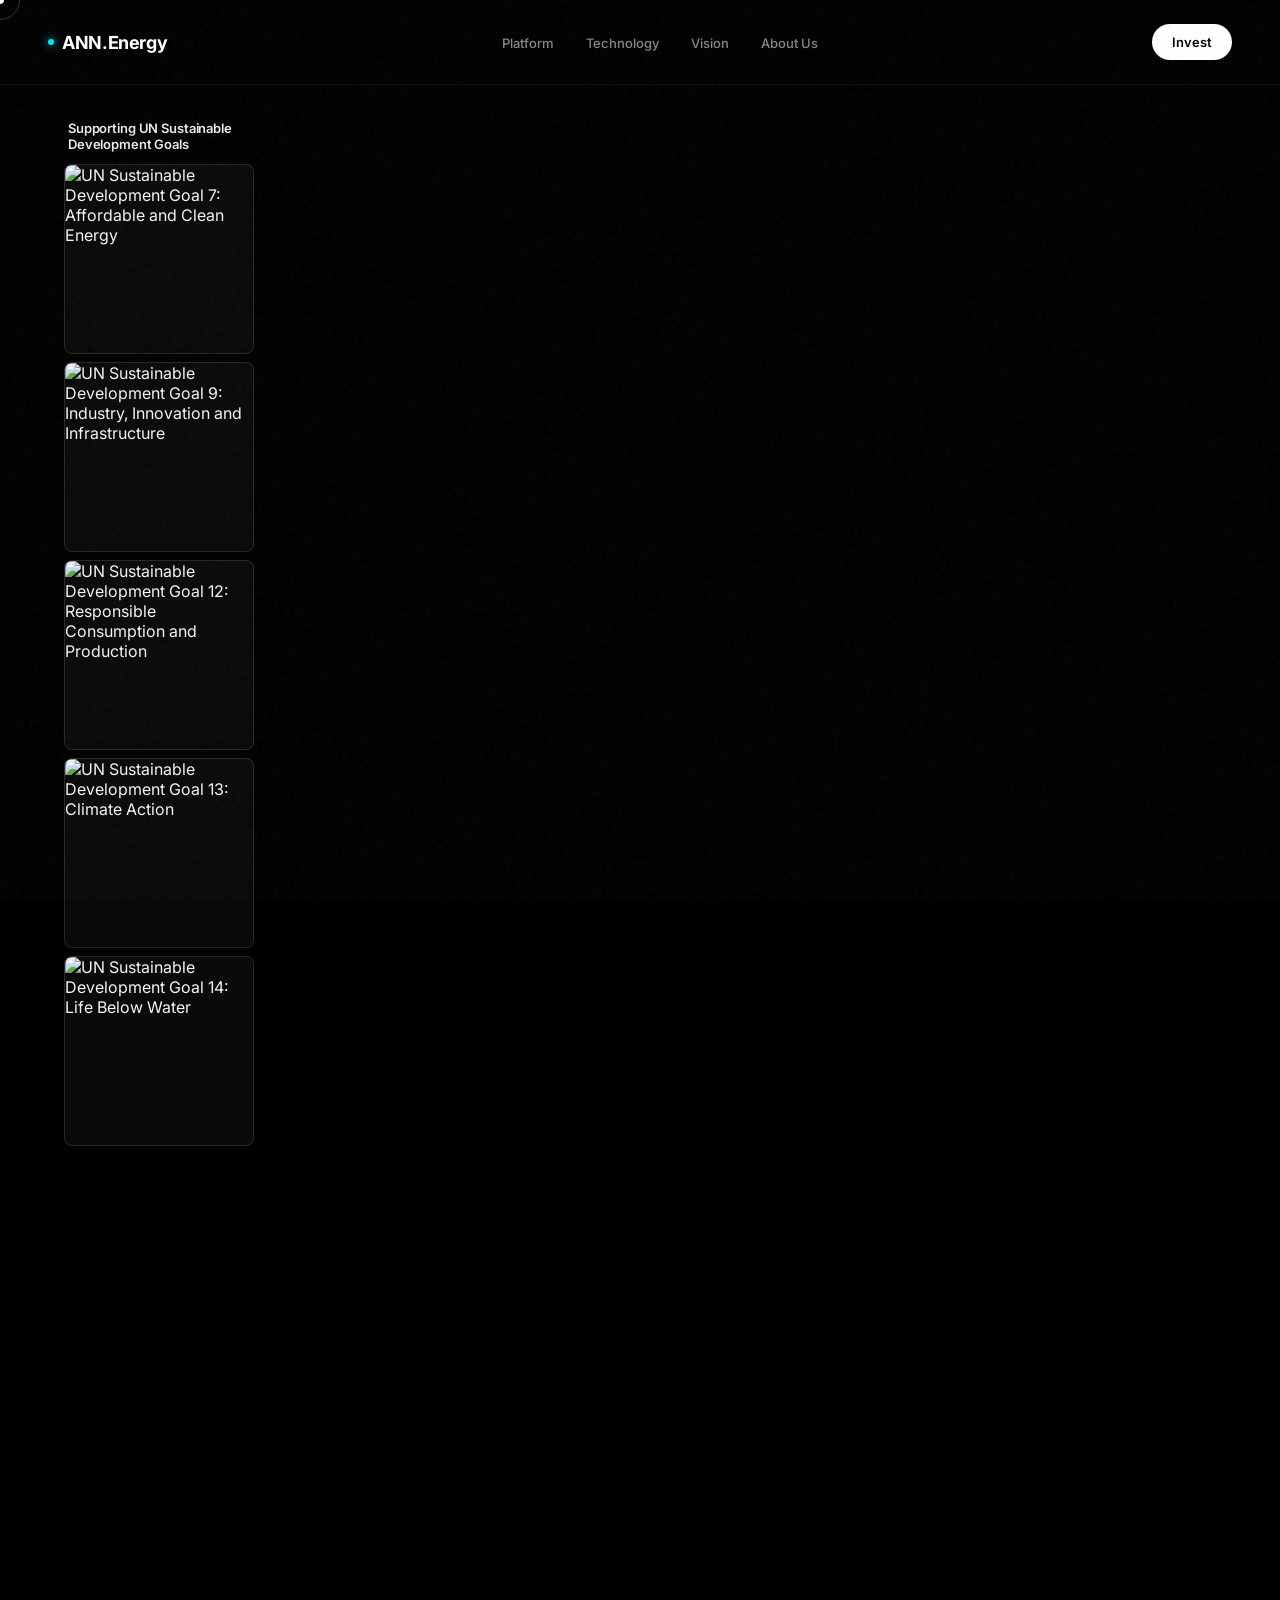
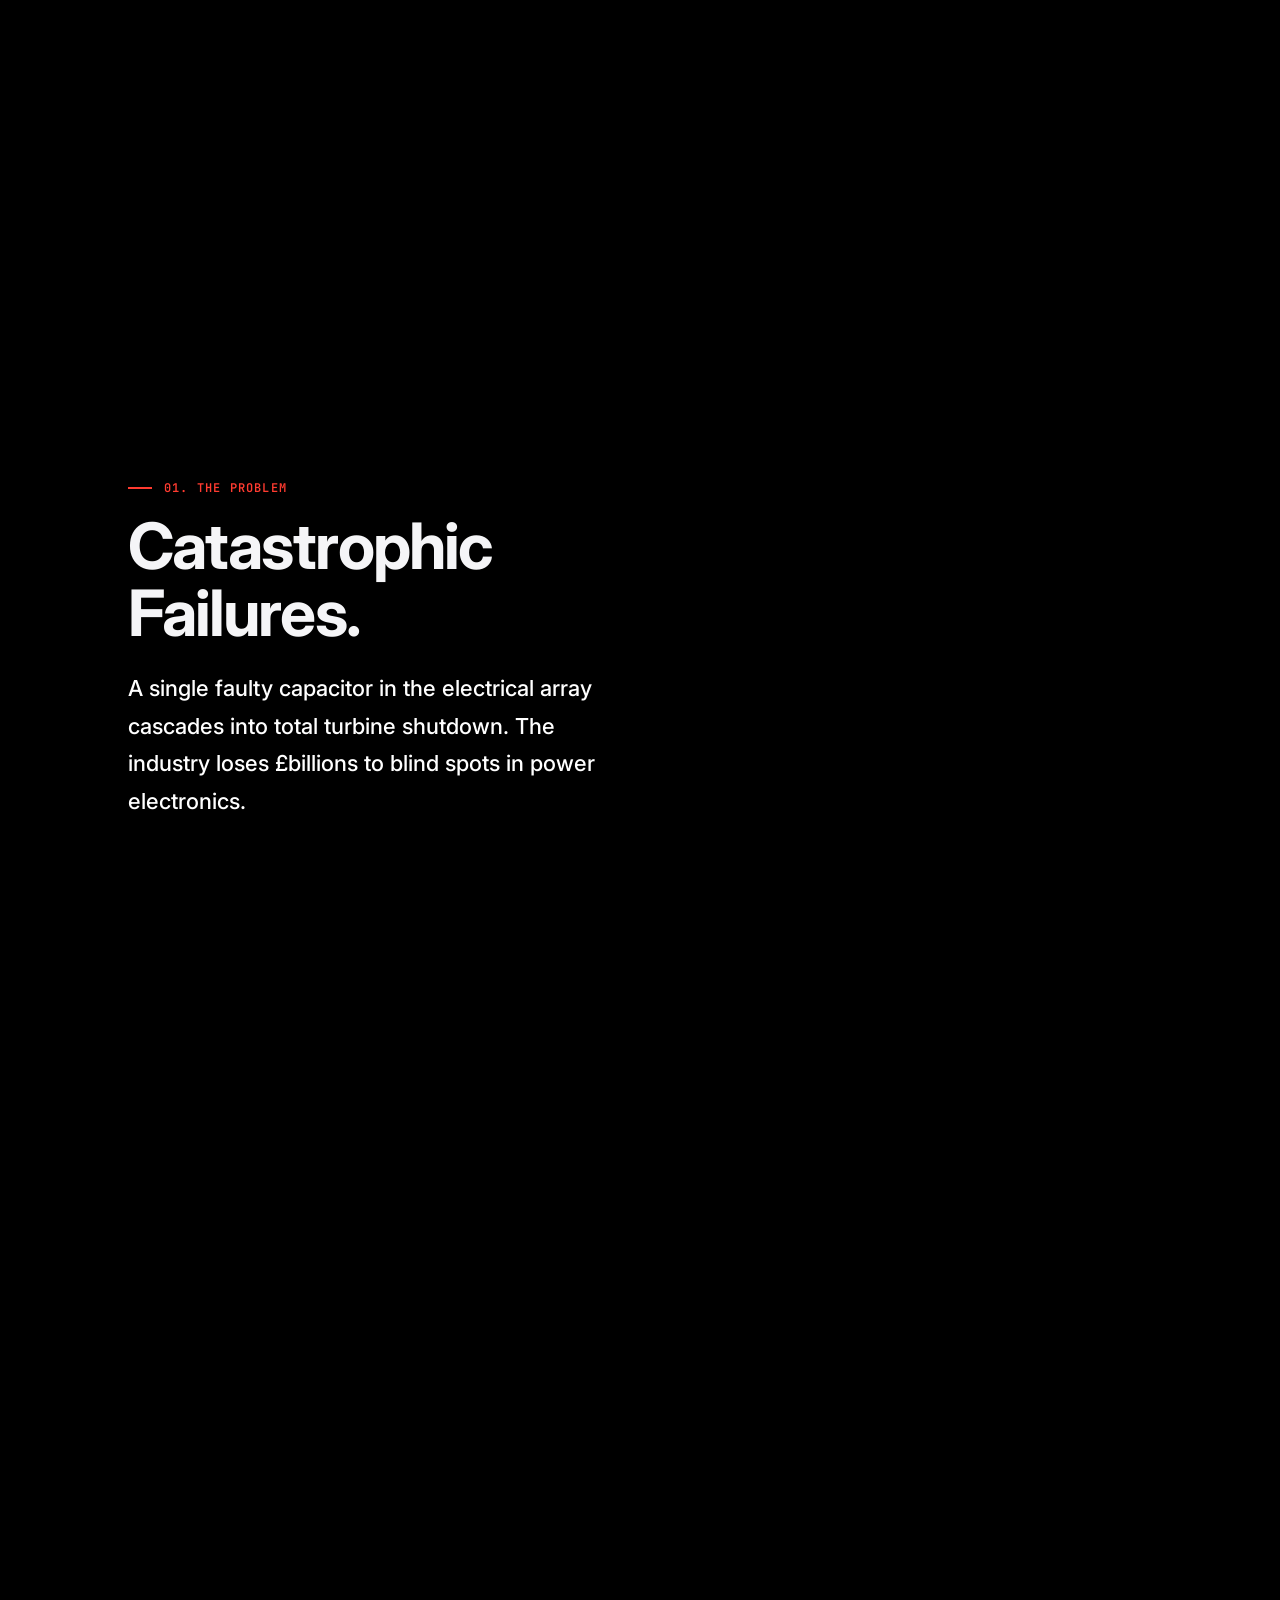
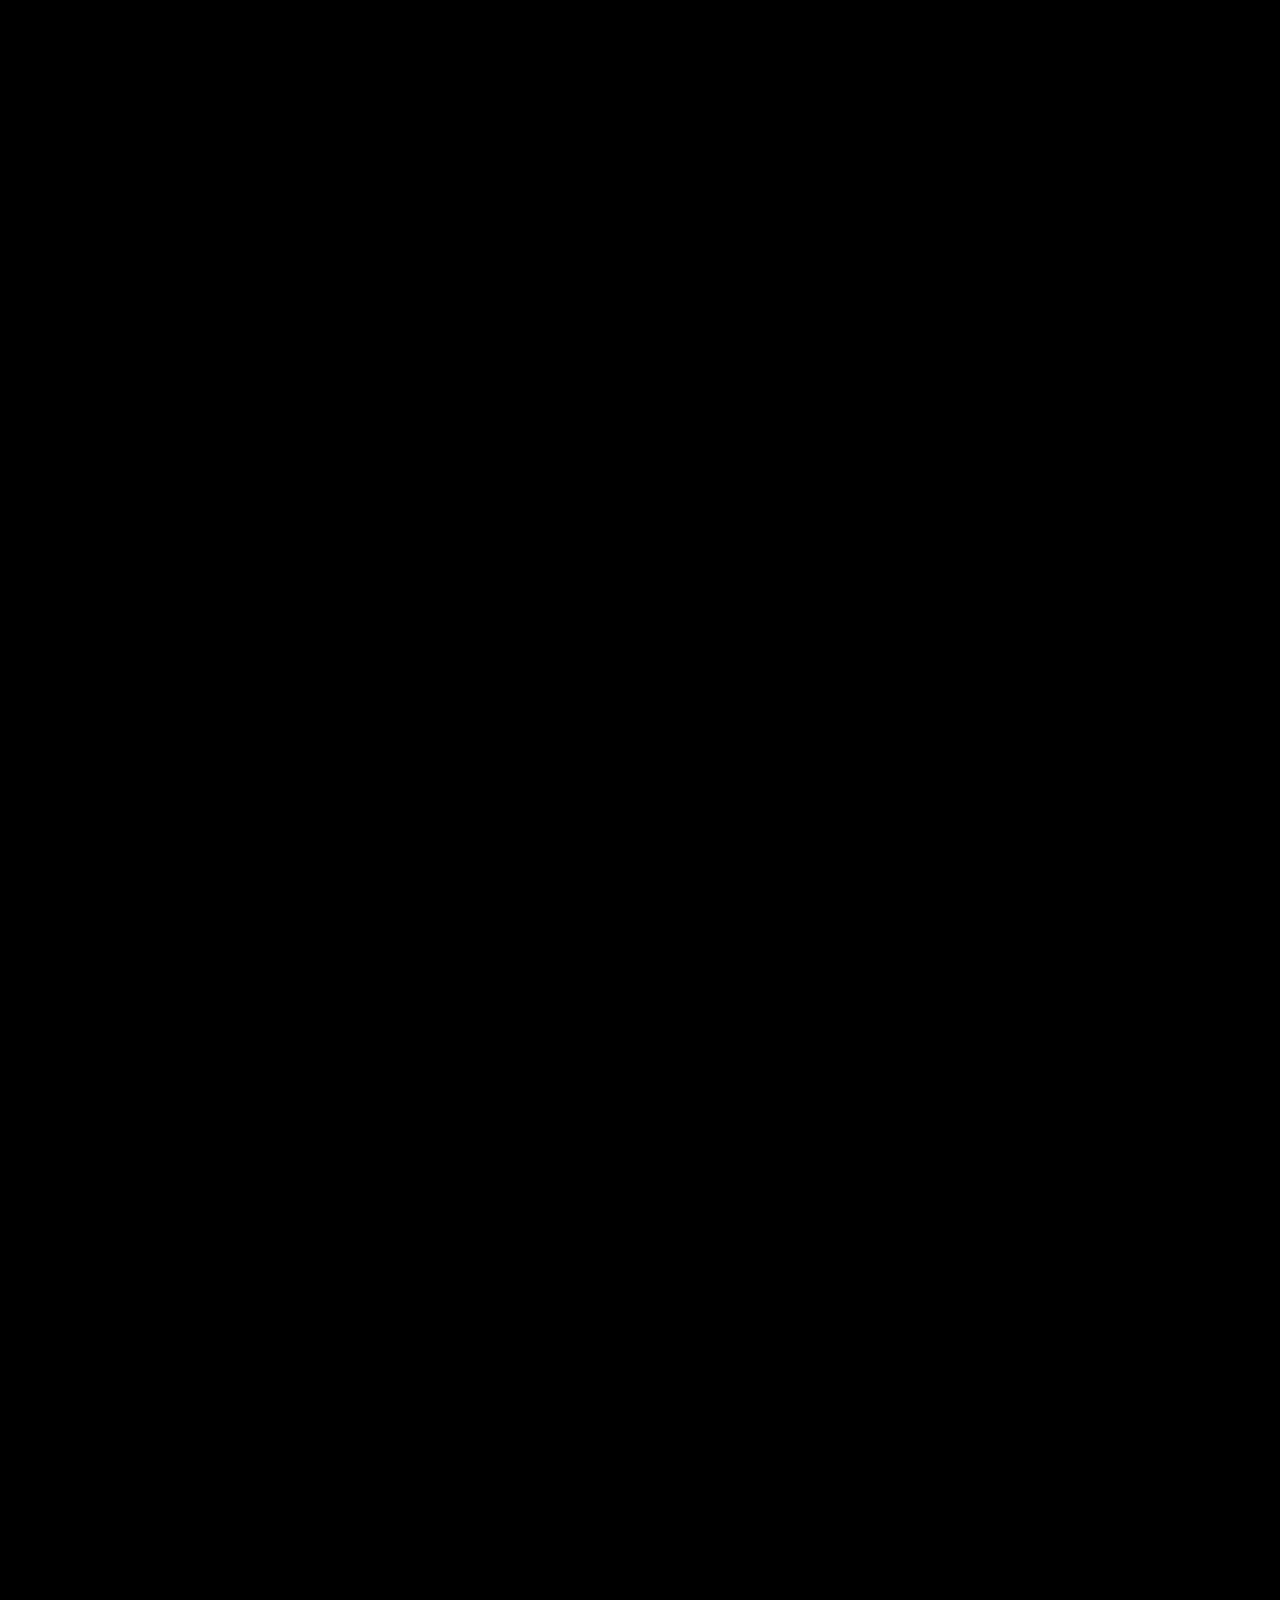
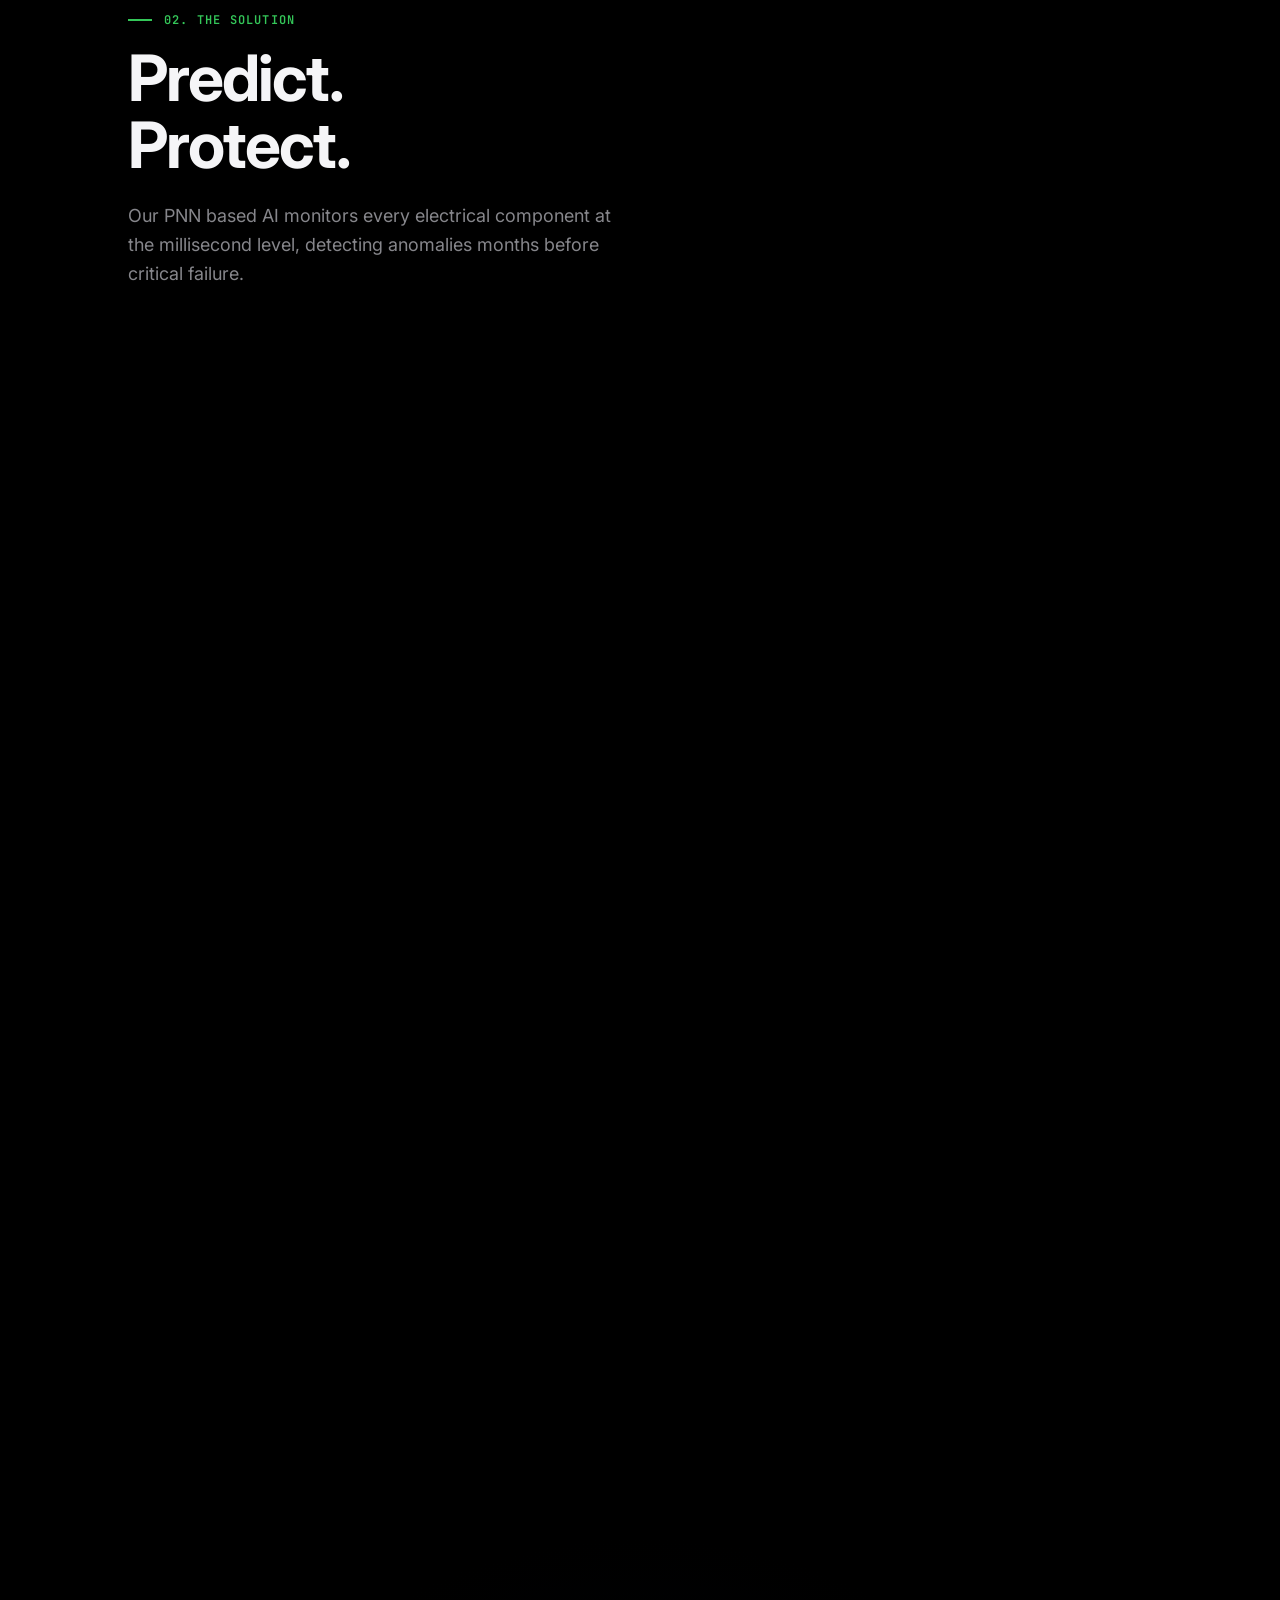
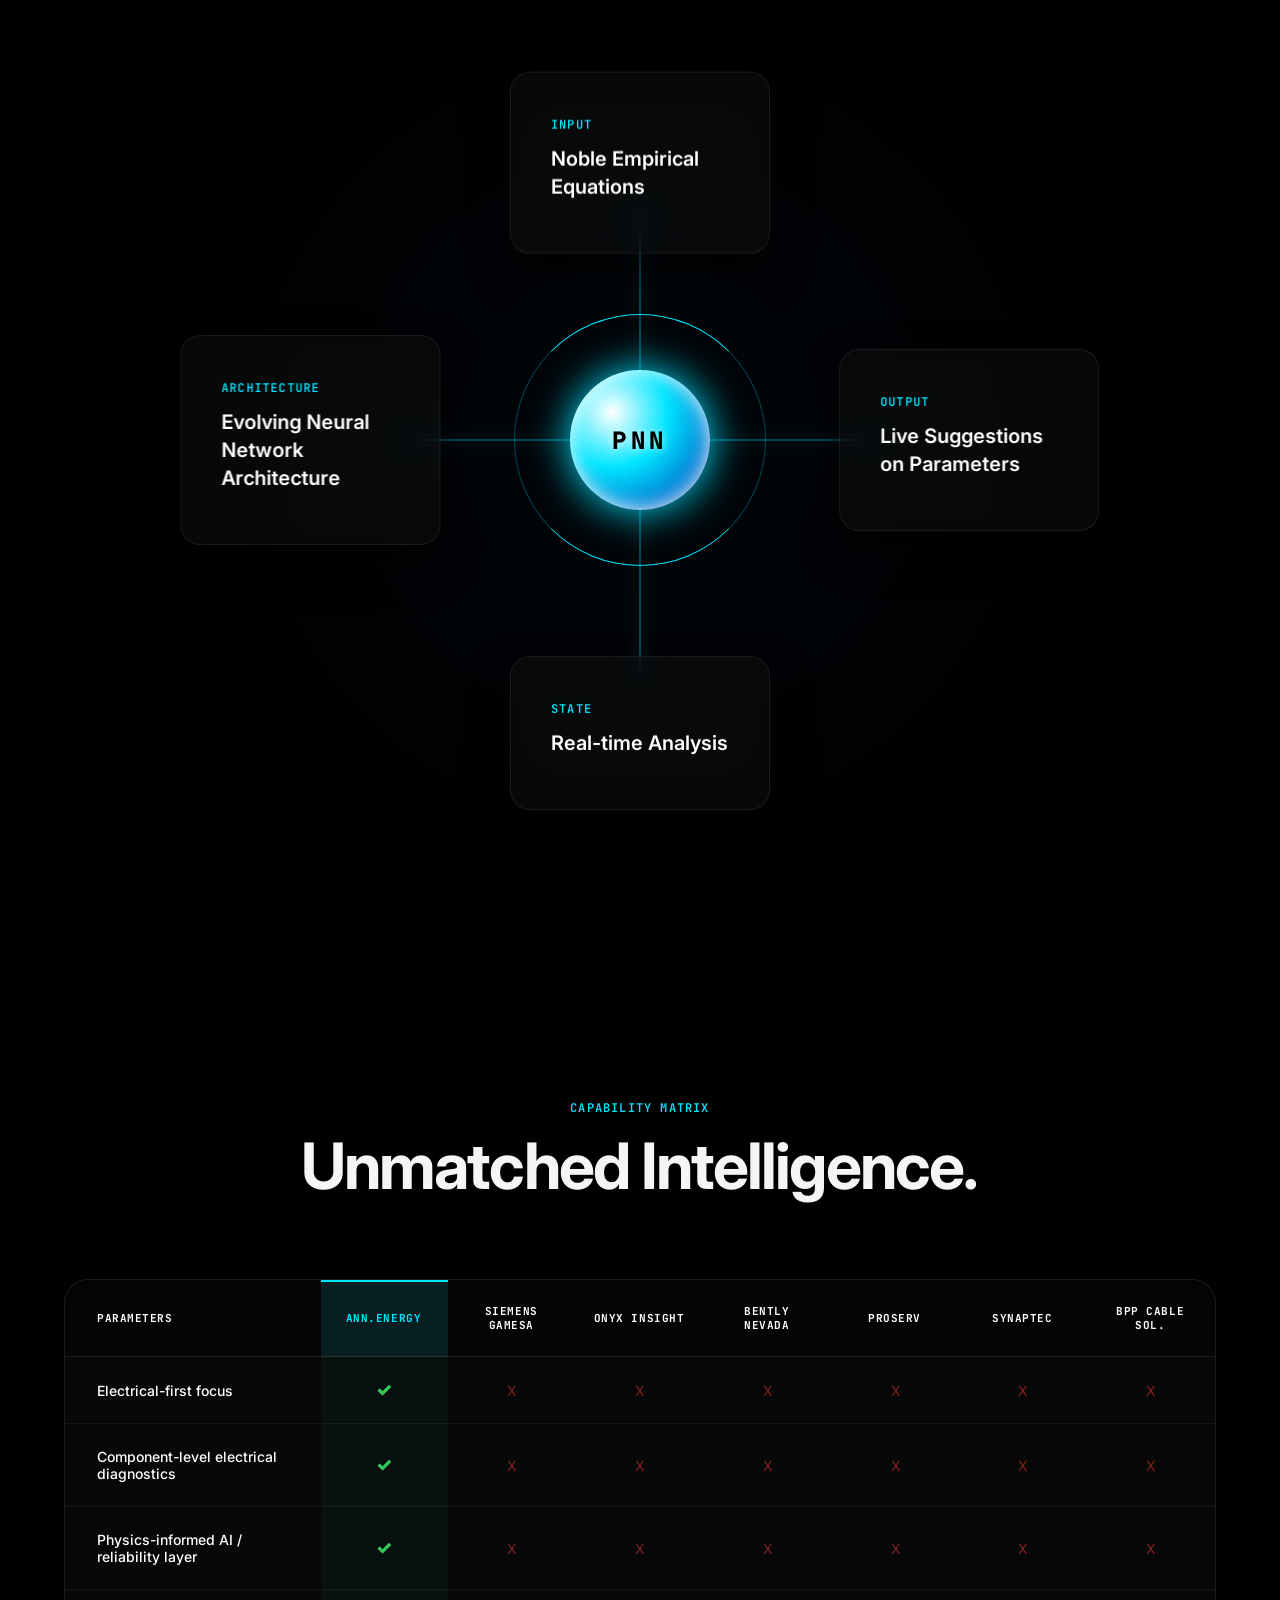
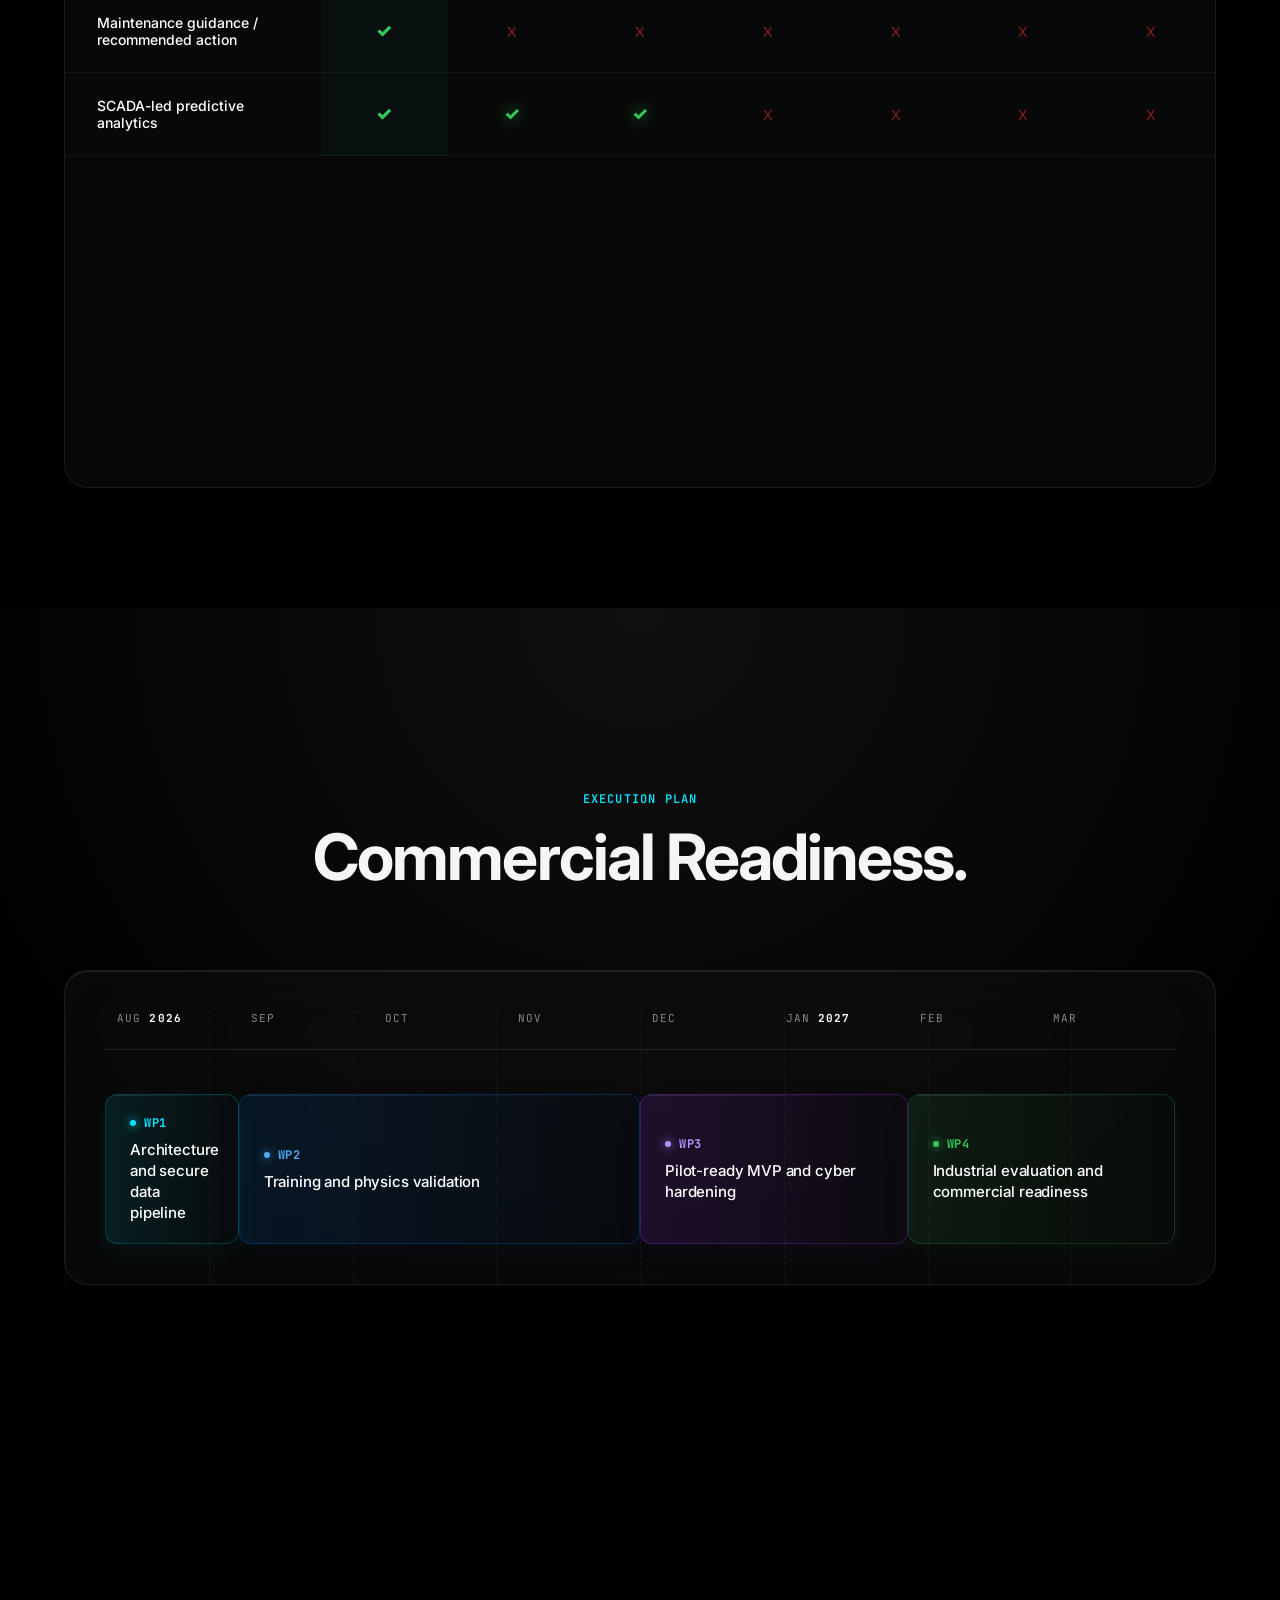
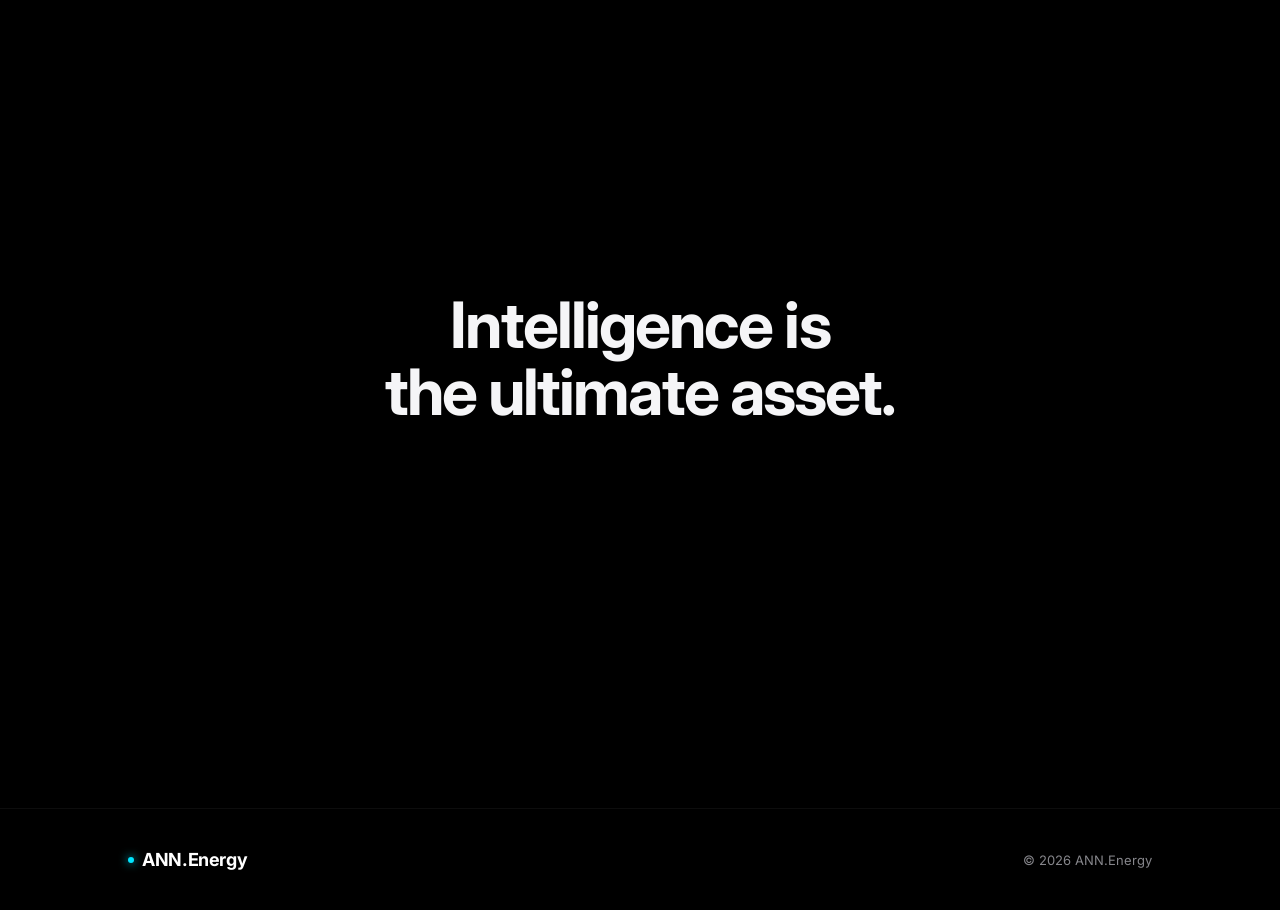
==== index.html @ a10108cb "increase in speed of rows inside unmatched chart and remove request investor briefing from the end" ====
<!DOCTYPE html>
<html lang="en">
<head>
<meta charset="UTF-8">
<meta name="viewport" content="width=device-width, initial-scale=1.0">
<title>ANN.Energy</title>
<link rel="preconnect" href="https://fonts.googleapis.com">
<link rel="preconnect" href="https://fonts.gstatic.com" crossorigin>
<link href="https://fonts.googleapis.com/css2?family=Inter:wght@300;400;500;600;700;800&family=JetBrains+Mono:wght@400;700&display=swap" rel="stylesheet">
<script src="https://cdnjs.cloudflare.com/ajax/libs/three.js/r128/three.min.js"></script>
<script src="https://cdnjs.cloudflare.com/ajax/libs/gsap/3.12.2/gsap.min.js"></script>
<script src="https://cdnjs.cloudflare.com/ajax/libs/gsap/3.12.2/ScrollTrigger.min.js"></script>
<link rel="stylesheet" href="style.css">

</head>
<body>

<div class="noise"></div>
<div id="cursor"></div>
<div id="cursor-ring"></div>
<div id="vignette"></div>

<canvas id="webgl-canvas"></canvas>

<nav>
  <div class="nav-logo">
    <div class="nav-logo-dot"></div>
    ANN.Energy
  </div>
  <ul class="nav-links">
    <li><a href="#problem">Platform</a></li>
    <li><a href="#pnn">Technology</a></li>
    <li><a href="#cta">Vision</a></li>
    <li><a href="about.html">About Us</a></li>
  </ul>
  <a href="mailto:anenergyuk@gmail.com" class="nav-cta">Invest</a>
</nav>

<section id="hero">
  <div class="sdg-support">
    <div class="sdg-heading">Supporting UN Sustainable Development Goals</div>
    <ul class="sdg-list">
      <li class="sdg-goal-7">
        <img class="sdg-goal-image" src="https://www.uni-giessen.de/de/fbz/zentren/zfbk/forumsprachen/bilder/sdgwebsite/e-web-goal-07.png" alt="UN Sustainable Development Goal 7: Affordable and Clean Energy">
      </li>
      <li class="sdg-goal-9">
        <img class="sdg-goal-image" src="https://www.uni-giessen.de/de/fbz/zentren/zfbk/forumsprachen/bilder/sdgwebsite/e-web-goal-09.png" alt="UN Sustainable Development Goal 9: Industry, Innovation and Infrastructure">
      </li>
      <li class="sdg-goal-12">
        <img class="sdg-goal-image" src="https://www.uni-giessen.de/de/fbz/zentren/zfbk/forumsprachen/bilder/sdgwebsite/e-web-goal-12.png" alt="UN Sustainable Development Goal 12: Responsible Consumption and Production">
      </li>
      <li class="sdg-goal-13">
        <img class="sdg-goal-image" src="https://www.uni-giessen.de/de/fbz/zentren/zfbk/forumsprachen/bilder/sdgwebsite/e-web-goal-13.png" alt="UN Sustainable Development Goal 13: Climate Action">
      </li>
      <li class="sdg-goal-14">
        <img class="sdg-goal-image" src="https://www.uni-giessen.de/de/fbz/zentren/zfbk/forumsprachen/bilder/sdgwebsite/e-web-goal-14.png" alt="UN Sustainable Development Goal 14: Life Below Water">
      </li>
    </ul>
  </div>
  <div class="hero-badge label-mono">Offshore Intelligence</div>
  <h1 class="hero-title headline-huge">The Grid<br>Thinks Now.</h1>
  <p class="hero-sub"> Advanced predictive intelligence for offshore wind. We protect £billions in assets before failure occurs.</p>
</section>

<section id="problem" class="story-section">
  <div class="sticky-content">
    <div class="text-block">
      <div class="label-mono">01. The Problem</div>
      <h2 class="headline-large">Catastrophic<br>Failures.</h2>
      <p>A single faulty capacitor in the electrical array cascades into total turbine shutdown. The industry loses £billions to blind spots in power electronics.</p>
    </div>
  </div>
</section>

<section id="solution" class="story-section">
  <div class="sticky-content">
    <div class="text-block">
      <div class="label-mono">02. The Solution</div>
      <h2 class="headline-large">Predict.<br>Protect.</h2>
      <p>Our PNN based AI monitors every electrical component at the millisecond level, detecting anomalies months before critical failure.</p>
    </div>
  </div>
</section>

<div id="panel-problem" class="glass-panel status-panel">
  <div class="status-header">
    <div class="status-dot red"></div>
    <div class="label-mono" style="color: var(--accent-red)">Critical Fault Detected</div>
  </div>
  <div class="status-value val-red" id="counter-fail">£0</div>
  <div class="status-desc">Estimated downtime cost</div>
  <div class="data-row"><span>Module</span><span>IGBT Converter</span></div>
  <div class="data-row"><span>Thermal Drift</span><span style="color: var(--accent-red)">+42.5°C</span></div>
  <div class="data-row"><span>Status</span><span style="color: var(--accent-red)">OFFLINE</span></div>
</div>

<div id="panel-solution" class="glass-panel status-panel">
  <div class="status-header">
    <div class="status-dot green"></div>
    <div class="label-mono" style="color: var(--accent-green)">Predicted By ANN.Energy</div>
  </div>
  <div class="status-value val-green" id="counter-save">£0</div>
  <div class="status-desc">Asset capital protected</div>
  <div class="data-row"><span>Action</span><span>Scheduled Maint.</span></div>
  <div class="data-row"><span>Uptime</span><span style="color: var(--accent-green)">99.9%</span></div>
  <div class="data-row"><span>Status</span><span style="color: var(--accent-green)">OPTIMIZED</span></div>
</div>

<section id="pnn-system">
  <div class="pnn-container">
    <svg class="pnn-lines" viewBox="0 0 1000 800" preserveAspectRatio="xMidYMid meet">
      <path id="line-top" class="neon-line" d="M500,400 L500,150" />
      <path id="line-left" class="neon-line" d="M500,400 L250,400" />
      <path id="line-right" class="neon-line" d="M500,400 L750,400" />
      <path id="line-bottom" class="neon-line" d="M500,400 L500,650" />
    </svg>

    <div class="pnn-node node-center pnn-animate">
      <div class="orb-core"></div>
      <div class="orb-ring"></div>
      <span class="label-mono">PNN</span>
    </div>

    <div class="pnn-node node-top pnn-animate">
      <div class="pnn-card">
        <div class="label-mono pnn-label">Input</div>
        <h3>Noble Empirical Equations</h3>
      </div>
    </div>

    <div class="pnn-node node-left pnn-animate">
      <div class="pnn-card">
        <div class="label-mono pnn-label">Architecture</div>
        <h3>Evolving Neural Network Architecture</h3>
      </div>
    </div>

    <div class="pnn-node node-right pnn-animate">
      <div class="pnn-card">
        <div class="label-mono pnn-label">Output</div>
        <h3>Live Suggestions on Parameters</h3>
      </div>
    </div>

    <div class="pnn-node node-bottom pnn-animate">
      <div class="pnn-card">
        <div class="label-mono pnn-label">State</div>
        <h3>Real-time Analysis</h3>
      </div>
    </div>
  </div>
</section>


<section id="competitors" class="story-section">
  <div class="comp-header-wrapper">
    <div class="label-mono" style="color: var(--accent-cyan); margin-bottom: 16px;">Capability Matrix</div>
    <h2 class="headline-large">Unmatched Intelligence.<span class="cite"></span></h2>
  </div>

  <div class="comp-grid">
    <div class="comp-row header">
      <div class="comp-cell col-feature">Parameters <span class="cite"></span></div>
      <div class="comp-cell col-ann">ANN.Energy <span class="cite"></span></div>
      <div class="comp-cell">Siemens Gamesa <span class="cite"></span></div>
      <div class="comp-cell">ONYX Insight <span class="cite"></span></div>
      <div class="comp-cell">Bently Nevada <span class="cite"></span></div>
      <div class="comp-cell">Proserv <span class="cite"></span></div>
      <div class="comp-cell">Synaptec <span class="cite"></span></div>
      <div class="comp-cell">BPP Cable Sol. <span class="cite"></span></div>
    </div>

    <div class="comp-row animate-row">
      <div class="comp-cell col-feature">Electrical-first focus <span class="cite"></span></div>
      <div class="comp-cell col-ann"><span class="sym-check">✓</span></div>
      <div class="comp-cell"><span class="sym-cross">X</span></div>
      <div class="comp-cell"><span class="sym-cross">X</span></div>
      <div class="comp-cell"><span class="sym-cross">X</span></div>
      <div class="comp-cell"><span class="sym-cross">X</span></div>
      <div class="comp-cell"><span class="sym-cross">X</span></div>
      <div class="comp-cell"><span class="sym-cross">X</span></div>
    </div>

    <div class="comp-row animate-row">
      <div class="comp-cell col-feature">Component-level electrical diagnostics <span class="cite"></span></div>
      <div class="comp-cell col-ann"><span class="sym-check">✓</span></div>
      <div class="comp-cell"><span class="sym-cross">X</span></div>
      <div class="comp-cell"><span class="sym-cross">X</span></div>
      <div class="comp-cell"><span class="sym-cross">X</span></div>
      <div class="comp-cell"><span class="sym-cross">X</span></div>
      <div class="comp-cell"><span class="sym-cross">X</span></div>
      <div class="comp-cell"><span class="sym-cross">X</span></div>
    </div>

    <div class="comp-row animate-row">
      <div class="comp-cell col-feature">Physics-informed AI / reliability layer <span class="cite"></span></div>
      <div class="comp-cell col-ann"><span class="sym-check">✓</span></div>
      <div class="comp-cell"><span class="sym-cross">X</span></div>
      <div class="comp-cell"><span class="sym-cross">X</span></div>
      <div class="comp-cell"><span class="sym-cross">X</span></div>
      <div class="comp-cell"><span class="sym-cross">X</span></div>
      <div class="comp-cell"><span class="sym-cross">X</span></div>
      <div class="comp-cell"><span class="sym-cross">X</span></div>
    </div>

    <div class="comp-row animate-row">
      <div class="comp-cell col-feature">Maintenance guidance / recommended action <span class="cite"></span></div>
      <div class="comp-cell col-ann"><span class="sym-check">✓</span></div>
      <div class="comp-cell"><span class="sym-cross">X</span></div>
      <div class="comp-cell"><span class="sym-cross">X</span></div>
      <div class="comp-cell"><span class="sym-cross">X</span></div>
      <div class="comp-cell"><span class="sym-cross">X</span></div>
      <div class="comp-cell"><span class="sym-cross">X</span></div>
      <div class="comp-cell"><span class="sym-cross">X</span></div>
    </div>

    <div class="comp-row animate-row">
      <div class="comp-cell col-feature">SCADA-led predictive analytics <span class="cite"></span></div>
      <div class="comp-cell col-ann"><span class="sym-check">✓</span></div>
      <div class="comp-cell"><span class="sym-check">✓</span></div>
      <div class="comp-cell"><span class="sym-check">✓</span></div>
      <div class="comp-cell"><span class="sym-cross">X</span></div>
      <div class="comp-cell"><span class="sym-cross">X</span></div>
      <div class="comp-cell"><span class="sym-cross">X</span></div>
      <div class="comp-cell"><span class="sym-cross">X</span></div>
    </div>

    <div class="comp-row animate-row">
      <div class="comp-cell col-feature">Broad fleet / multi-asset monitoring analytics <span class="cite"></span></div>
      <div class="comp-cell col-ann"><span class="sym-check">✓</span></div>
      <div class="comp-cell"><span class="sym-check">✓</span></div>
      <div class="comp-cell"><span class="sym-check">✓</span></div>
      <div class="comp-cell"><span class="sym-cross">X</span></div>
      <div class="comp-cell"><span class="sym-cross">X</span></div>
      <div class="comp-cell"><span class="sym-cross">X</span></div>
      <div class="comp-cell"><span class="sym-cross">X</span></div>
    </div>

    <div class="comp-row animate-row">
      <div class="comp-cell col-feature">OEM-agnostic service / platform positioning <span class="cite"></span></div>
      <div class="comp-cell col-ann"><span class="sym-check">✓</span></div>
      <div class="comp-cell"><span class="sym-check">✓</span></div>
      <div class="comp-cell"><span class="sym-check">✓</span></div>
      <div class="comp-cell"><span class="sym-check">✓</span></div>
      <div class="comp-cell"><span class="sym-check">✓</span></div>
      <div class="comp-cell"><span class="sym-check">✓</span></div>
      <div class="comp-cell"><span class="sym-check">✓</span></div>
    </div>

    <div class="comp-row animate-row">
      <div class="comp-cell col-feature">Cable / subsea electrical integrity <span class="cite"></span></div>
      <div class="comp-cell col-ann"><span class="sym-check">✓</span></div>
      <div class="comp-cell"><span class="sym-cross">X</span></div>
      <div class="comp-cell"><span class="sym-cross">X</span></div>
      <div class="comp-cell"><span class="sym-cross">X</span></div>
      <div class="comp-cell"><span class="sym-check">✓</span></div>
      <div class="comp-cell"><span class="sym-check">✓</span></div>
      <div class="comp-cell"></div>
    </div>

    <div class="comp-row animate-row">
      <div class="comp-cell col-feature">Best fit for offshore wind internal blind spot <span class="cite"></span></div>
      <div class="comp-cell col-ann"><span class="sym-check">✓</span></div>
      <div class="comp-cell"><span class="sym-cross">X</span></div>
      <div class="comp-cell"><span class="sym-cross">X</span></div>
      <div class="comp-cell"><span class="sym-cross">X</span></div>
      <div class="comp-cell"><span class="sym-cross">X</span></div>
      <div class="comp-cell"><span class="sym-cross">X</span></div>
      <div class="comp-cell"><span class="sym-cross">X</span></div>
    </div>
  </div>
</section>

<section id="roadmap">
  <div class="roadmap-header-wrapper roadmap-anim">
    <div class="label-mono" style="color: var(--accent-cyan); margin-bottom: 16px;">Execution Plan</div>
    <h2 class="headline-large">Commercial Readiness.</h2>
  </div>

  <div class="timeline-wrapper roadmap-anim">
    <div class="timeline-container">
      
      <div class="grid-guides">
        <div class="guide-line"></div>
        <div class="guide-line"></div>
        <div class="guide-line"></div>
        <div class="guide-line"></div>
        <div class="guide-line"></div>
        <div class="guide-line"></div>
        <div class="guide-line"></div>
        <div class="guide-line"></div>
      </div>

      <div class="timeline-grid">
        <div class="timeline-months">
          <div class="month-label tl-anim-month">Aug <span>2026</span></div>
          <div class="month-label tl-anim-month">Sep</div>
          <div class="month-label tl-anim-month">Oct</div>
          <div class="month-label tl-anim-month">Nov</div>
          <div class="month-label tl-anim-month">Dec</div>
          <div class="month-label tl-anim-month">Jan <span>2027</span></div>
          <div class="month-label tl-anim-month">Feb</div>
          <div class="month-label tl-anim-month">Mar</div>
        </div>

        <div class="tl-card card-wp1 tl-anim-card">
          <div class="tl-wp">WP1</div>
          <div class="tl-title">Architecture and secure data pipeline</div>
        </div>

        <div class="tl-card card-wp2 tl-anim-card">
          <div class="tl-wp">WP2</div>
          <div class="tl-title">Training and physics validation</div>
        </div>

        <div class="tl-card card-wp3 tl-anim-card">
          <div class="tl-wp">WP3</div>
          <div class="tl-title">Pilot-ready MVP and cyber hardening</div>
        </div>

        <div class="tl-card card-wp4 tl-anim-card">
          <div class="tl-wp">WP4</div>
          <div class="tl-title">Industrial evaluation and commercial readiness</div>
        </div>
      </div>

    </div>
  </div>
</section>

<script>
  document.addEventListener("DOMContentLoaded", () => {
    // GSAP ScrollTrigger Animation for the Roadmap Section
    const roadmapTl = gsap.timeline({
      scrollTrigger: {
        trigger: "#roadmap",
        start: "top 70%",
        toggleActions: "play none none reverse"
      }
    });

    // Fade in headers and main container
    roadmapTl.fromTo(".roadmap-anim",
      { opacity: 0, y: 40 },
      { opacity: 1, y: 0, duration: 1, ease: "power3.out", stagger: 0.2 }
    );

    // Fade in month labels
    roadmapTl.fromTo(".tl-anim-month",
      { opacity: 0, y: 10 },
      { opacity: 1, y: 0, duration: 0.5, ease: "power2.out", stagger: 0.05 },
      "-=0.4"
    );

    // Slide and expand cards from left to right
    roadmapTl.fromTo(".tl-anim-card",
      { 
        opacity: 0, 
        x: -50,
        scaleX: 0.95,
        transformOrigin: "left center"
      },
      { 
        opacity: 1, 
        x: 0,
        scaleX: 1,
        duration: 0.8, 
        ease: "power4.out", 
        stagger: 0.15 
      },
      "-=0.2"
    );
  });
</script>

<script>
  // Ensure GSAP and ScrollTrigger are available (already in header of template)
  document.addEventListener("DOMContentLoaded", () => {
    
    // --- PNN SECTION ANIMATIONS ---
    const pnnTl = gsap.timeline({
      scrollTrigger: {
        trigger: "#pnn-system",
        start: "top 60%",
        end: "center center",
        toggleActions: "play none none reverse"
      }
    });

    // 1. Orb scales in
    pnnTl.fromTo(".node-center", 
      { scale: 0, opacity: 0 }, 
      { scale: 1, opacity: 1, duration: 1, ease: "back.out(1.5)" }
    );

    // 2. Lines shoot out
    pnnTl.fromTo(".neon-line", 
      { strokeDashoffset: 400, strokeDasharray: "400" }, 
      { strokeDashoffset: 0, duration: 1, ease: "power3.inOut", stagger: 0.1 }, 
      "-=0.5"
    );

    // 3. Floating cards fade and fly in
    pnnTl.fromTo([".node-top", ".node-right", ".node-bottom", ".node-left"], 
      { opacity: 0, scale: 0.8, y: 30 }, 
      { opacity: 1, scale: 1, y: 0, duration: 0.8, ease: "power2.out", stagger: 0.1 }, 
      "-=0.6"
    );

    // Subtle continuous floating for cards
    gsap.to(".node-top .pnn-card", { y: -10, duration: 3, repeat: -1, yoyo: true, ease: "sine.inOut", delay: 0 });
    gsap.to(".node-bottom .pnn-card", { y: 10, duration: 3.5, repeat: -1, yoyo: true, ease: "sine.inOut", delay: 0.5 });
    gsap.to(".node-left .pnn-card", { x: -10, duration: 3.2, repeat: -1, yoyo: true, ease: "sine.inOut", delay: 1 });
    gsap.to(".node-right .pnn-card", { x: 10, duration: 2.8, repeat: -1, yoyo: true, ease: "sine.inOut", delay: 1.5 });

    // --- COMPETITOR SECTION ANIMATIONS ---
    const compTl = gsap.timeline({
      scrollTrigger: {
        trigger: "#competitors",
        start: "top 70%",
        toggleActions: "play none none reverse"
      }
    });

    compTl.fromTo(".comp-header-wrapper",
      { opacity: 0, y: 30 },
      { opacity: 1, y: 0, duration: 1, ease: "power3.out" }
    );

    compTl.fromTo(".comp-grid",
      { y: 50, scale: 0.98 },
      { y: 0, scale: 1, duration: 1, ease: "power4.out" },
      "-=0.5"
    );

    // Stagger the cells appearing row by row
    const rows = document.querySelectorAll('.animate-row');
    gsap.set(".animate-row .comp-cell", { opacity: 0, y: 20 });
    rows.forEach((row) => {
      const cells = row.querySelectorAll('.comp-cell');
      compTl.fromTo(cells,
        { opacity: 0, y: 20 },
        { opacity: 1, y: 0, duration: 0.26, ease: "power2.out", stagger: 0.025 },
        "+=0.03"
      );
    });

    // Final subtle pulse on ANN column checks
    compTl.fromTo(".col-ann .sym-check",
      { scale: 1, textShadow: "0 0 0px var(--accent-green)" },
      { scale: 1.2, textShadow: "0 0 20px var(--accent-green)", duration: 0.35, yoyo: true, repeat: 1, stagger: 0.06 },
      "+=0.02"
    );

  });
</script>


<section id="cta">
  <h2 class="headline-large">Intelligence is<br>the ultimate asset.</h2>
</section>

<footer>
  <div class="nav-logo"><div class="nav-logo-dot"></div>ANN.Energy</div>
  <p>© 2026 ANN.Energy </p>
</footer>

<script>
// ============================================================
// CUSTOM CURSOR
// ============================================================
const cursor = document.getElementById('cursor');
const ring = document.getElementById('cursor-ring');
const panelProblemEl = document.getElementById('panel-problem');
const panelSolutionEl = document.getElementById('panel-solution');
let mouseX = window.innerWidth/2, mouseY = window.innerHeight/2;

document.addEventListener('mousemove', e => {
  mouseX = e.clientX; 
  mouseY = e.clientY;
  cursor.style.left = mouseX + 'px';
  cursor.style.top = mouseY + 'px';
  
  // Smooth follow for ring
  gsap.to(ring, {
    x: mouseX, y: mouseY,
    duration: 0.15,
    ease: "power2.out"
  });
});

document.querySelectorAll('a, button').forEach(el => {
  el.addEventListener('mouseenter', () => {
    gsap.to(cursor, { scale: 0, duration: 0.2 });
    gsap.to(ring, { width: 60, height: 60, borderColor: '#fff', backgroundColor: 'rgba(255,255,255,0.1)', duration: 0.2 });
  });
  el.addEventListener('mouseleave', () => {
    gsap.to(cursor, { scale: 1, duration: 0.2 });
    gsap.to(ring, { width: 40, height: 40, borderColor: 'rgba(255,255,255,0.2)', backgroundColor: 'transparent', duration: 0.2 });
  });
});

// ============================================================
// THREE.JS - PREMIUM CINEMATIC SCENE
// ============================================================
const canvas = document.getElementById('webgl-canvas');
const renderer = new THREE.WebGLRenderer({ canvas, antialias: true, alpha: false, powerPreference: "high-performance" });
renderer.setSize(window.innerWidth, window.innerHeight);
renderer.setPixelRatio(Math.min(window.devicePixelRatio, 2));
renderer.toneMapping = THREE.ACESFilmicToneMapping;
renderer.toneMappingExposure = 1.2;
renderer.shadowMap.enabled = true;
renderer.shadowMap.type = THREE.PCFSoftShadowMap;

const scene = new THREE.Scene();
scene.background = new THREE.Color(0x000000);
scene.fog = new THREE.FogExp2(0x000000, 0.015);

// CAMERA
const camera = new THREE.PerspectiveCamera(45, window.innerWidth / window.innerHeight, 0.1, 1000);
camera.position.set(0, 10, 45);

// LIGHTING (Cinematic Studio Setup)
const ambientLight = new THREE.AmbientLight(0xffffff, 0.2);
scene.add(ambientLight);

const keyLight = new THREE.DirectionalLight(0xffffff, 2);
keyLight.position.set(10, 20, 15);
keyLight.castShadow = true;
keyLight.shadow.mapSize.width = 2048;
keyLight.shadow.mapSize.height = 2048;
scene.add(keyLight);

const rimLight = new THREE.DirectionalLight(0x00e5ff, 3);
rimLight.position.set(-15, 5, -10);
scene.add(rimLight);

const fillLight = new THREE.DirectionalLight(0x0044ff, 1);
fillLight.position.set(-10, 10, 10);
scene.add(fillLight);

// RED FAULT LIGHT (Hidden initially)
const faultLight = new THREE.PointLight(0xff3b30, 0, 20);
scene.add(faultLight);

// ============================================================
// PREMIUM MODELS (Constructed via primitives to ensure load)
// ============================================================
const turbineGroup = new THREE.Group();
scene.add(turbineGroup);

// PREMIUM MATERIALS
const matMetal = new THREE.MeshPhysicalMaterial({
  color: 0xe0e0e0,
  metalness: 0.6,
  roughness: 0.2,
  clearcoat: 1.0,
  clearcoatRoughness: 0.1
});

const matDarkMetal = new THREE.MeshPhysicalMaterial({
  color: 0x111111,
  metalness: 0.8,
  roughness: 0.4
});

const matGlass = new THREE.MeshPhysicalMaterial({
  color: 0xffffff,
  metalness: 0.1,
  roughness: 0.05,
  transmission: 1.0, // Glass effect
  thickness: 0.5,
  transparent: true,
  opacity: 1
});

const matInterior = new THREE.MeshPhysicalMaterial({
  color: 0xf2f4f5,
  metalness: 0.25,
  roughness: 0.35,
  clearcoat: 0.4
});

const matInsightRed = new THREE.MeshPhysicalMaterial({
  color: 0xe01924,
  metalness: 0.15,
  roughness: 0.28,
  clearcoat: 0.5
});

const matCable = new THREE.MeshBasicMaterial({ color: 0x00e5ff });
const matRubber = new THREE.MeshPhysicalMaterial({ color: 0x20252b, metalness: 0.45, roughness: 0.55 });
const matGearbox = new THREE.MeshPhysicalMaterial({ color: 0xd9dedf, metalness: 0.45, roughness: 0.32, clearcoat: 0.35 });
const matGenerator = new THREE.MeshPhysicalMaterial({ color: 0xf6f7f5, metalness: 0.35, roughness: 0.24, clearcoat: 0.45 });
const matConverter = new THREE.MeshPhysicalMaterial({ color: 0xbf1f2a, metalness: 0.18, roughness: 0.34, clearcoat: 0.4 });

// TOWER
const towerGeo = new THREE.CylinderGeometry(0.8, 1.5, 30, 32);
const tower = new THREE.Mesh(towerGeo, matMetal);
tower.position.y = 0;
tower.receiveShadow = true;
turbineGroup.add(tower);

// NACELLE SHELL (Fades to reveal internals)
const nacelleGroup = new THREE.Group();
nacelleGroup.position.set(0, 15, 0);
turbineGroup.add(nacelleGroup);

const shellGeo = new THREE.BoxGeometry(3.45, 2.15, 6.55);
const shellMaterial = matMetal.clone();
shellMaterial.transparent = true;
const shell = new THREE.Mesh(shellGeo, shellMaterial);
shell.material.transparent = true;
shell.castShadow = true;
nacelleGroup.add(shell);

const shellEdgeMaterial = new THREE.LineBasicMaterial({
  color: 0xffffff,
  transparent: true,
  opacity: 0.32
});
const shellEdges = new THREE.LineSegments(new THREE.EdgesGeometry(shellGeo), shellEdgeMaterial);
nacelleGroup.add(shellEdges);

const noseCollarGeo = new THREE.TorusGeometry(1.12, 0.045, 12, 64);
const noseCollar = new THREE.Mesh(noseCollarGeo, matRubber);
noseCollar.position.set(0, 0, 3.31);
nacelleGroup.add(noseCollar);

// HUB & BLADES
const hubGeo = new THREE.SphereGeometry(1.2, 32, 32);
const hub = new THREE.Mesh(hubGeo, matMetal);
hub.position.set(0, 0, 3.2);
nacelleGroup.add(hub);

const bladeGroup = new THREE.Group();
hub.add(bladeGroup);

const bladeShape = new THREE.Shape();
bladeShape.moveTo(0, 0);
bladeShape.bezierCurveTo(0.5, 2, 0.2, 8, 0.1, 15);
bladeShape.lineTo(-0.1, 15);
bladeShape.bezierCurveTo(-0.2, 8, -0.5, 2, 0, 0);

const extrudeSettings = { depth: 0.1, bevelEnabled: true, bevelSegments: 2, steps: 2, bevelSize: 0.02, bevelThickness: 0.02 };
const bladeGeo = new THREE.ExtrudeGeometry(bladeShape, extrudeSettings);
const matBlade = new THREE.MeshPhysicalMaterial({ color: 0xffffff, roughness: 0.3, clearcoat: 0.5 });

for (let i = 0; i < 3; i++) {
  const blade = new THREE.Mesh(bladeGeo, matBlade);
  blade.rotation.z = (i / 3) * Math.PI * 2;
  blade.position.z = -0.05;
  bladeGroup.add(blade);
}

// ============================================================
// INTERNALS (CUTAWAY DRIVETRAIN & ELECTRICAL MONITORING)
// ============================================================
const internalsGroup = new THREE.Group();
nacelleGroup.add(internalsGroup);

// Cutaway-style mechanism insight layer. Real nacelles house a drivetrain
// from rotor to generator, with control and power electronics toward the rear.
const nacelleDeck = new THREE.Mesh(new THREE.BoxGeometry(2.95, 0.1, 5.75), matInterior);
nacelleDeck.position.set(0, -0.91, -0.08);
nacelleDeck.receiveShadow = true;
internalsGroup.add(nacelleDeck);

const roofRibGeo = new THREE.BoxGeometry(2.8, 0.05, 0.05);
[-2.55, -1.25, 0.15, 1.55, 2.65].forEach((z) => {
  const rib = new THREE.Mesh(roofRibGeo, matRubber);
  rib.position.set(0, 0.92, z);
  internalsGroup.add(rib);
});

const mainShaftGeo = new THREE.CylinderGeometry(0.12, 0.12, 2.1, 32);
mainShaftGeo.rotateX(Math.PI / 2);
const mainShaft = new THREE.Mesh(mainShaftGeo, matRubber);
mainShaft.position.set(0, 0.05, 2.0);
internalsGroup.add(mainShaft);

const mainBearingGeo = new THREE.TorusGeometry(0.46, 0.07, 12, 48);
const mainBearing = new THREE.Mesh(mainBearingGeo, matDarkMetal);
mainBearing.position.set(0, 0.05, 2.72);
internalsGroup.add(mainBearing);

const brakeDiscGeo = new THREE.CylinderGeometry(0.58, 0.58, 0.08, 40);
brakeDiscGeo.rotateX(Math.PI / 2);
const brakeDisc = new THREE.Mesh(brakeDiscGeo, matInsightRed);
brakeDisc.position.set(0, 0.05, 1.55);
internalsGroup.add(brakeDisc);

const gearboxBody = new THREE.Mesh(new THREE.BoxGeometry(1.35, 1.05, 1.15), matGearbox);
gearboxBody.position.set(0, -0.04, 0.88);
gearboxBody.castShadow = true;
internalsGroup.add(gearboxBody);

const gearboxFaceGeo = new THREE.CylinderGeometry(0.52, 0.52, 0.18, 36);
gearboxFaceGeo.rotateX(Math.PI / 2);
const gearboxFace = new THREE.Mesh(gearboxFaceGeo, matDarkMetal);
gearboxFace.position.set(0, -0.04, 1.48);
internalsGroup.add(gearboxFace);

const highSpeedShaftGeo = new THREE.CylinderGeometry(0.065, 0.065, 0.75, 24);
highSpeedShaftGeo.rotateX(Math.PI / 2);
const highSpeedShaft = new THREE.Mesh(highSpeedShaftGeo, matRubber);
highSpeedShaft.position.set(0, -0.04, 0.02);
internalsGroup.add(highSpeedShaft);

const couplingGeo = new THREE.CylinderGeometry(0.2, 0.2, 0.18, 24);
couplingGeo.rotateX(Math.PI / 2);
const coupling = new THREE.Mesh(couplingGeo, matCable);
coupling.position.set(0, -0.04, -0.35);
internalsGroup.add(coupling);

const generatorGeo = new THREE.CylinderGeometry(0.62, 0.62, 1.15, 40);
generatorGeo.rotateX(Math.PI / 2);
const generator = new THREE.Mesh(generatorGeo, matGenerator);
generator.position.set(0, -0.04, -0.98);
generator.castShadow = true;
internalsGroup.add(generator);

const generatorCoreGeo = new THREE.CylinderGeometry(0.36, 0.36, 0.14, 32);
generatorCoreGeo.rotateX(Math.PI / 2);
const generatorCore = new THREE.Mesh(generatorCoreGeo, matDarkMetal);
generatorCore.position.set(0, -0.04, -1.58);
internalsGroup.add(generatorCore);

const generatorBase = new THREE.Mesh(new THREE.BoxGeometry(1.35, 0.22, 1.28), matRubber);
generatorBase.position.set(0, -0.72, -0.98);
internalsGroup.add(generatorBase);

const rearCabinet = new THREE.Mesh(new THREE.BoxGeometry(0.74, 0.88, 0.62), matConverter);
rearCabinet.position.set(-0.78, -0.33, -2.42);
rearCabinet.castShadow = true;
internalsGroup.add(rearCabinet);

const sideCabinet = new THREE.Mesh(new THREE.BoxGeometry(0.54, 0.78, 0.58), matConverter);
sideCabinet.position.set(0.84, -0.38, -2.43);
sideCabinet.castShadow = true;
internalsGroup.add(sideCabinet);

const diagnosticStack = new THREE.Mesh(new THREE.BoxGeometry(0.44, 0.46, 0.42), matInsightRed);
diagnosticStack.position.set(-1.05, 0.08, -2.86);
diagnosticStack.castShadow = true;
internalsGroup.add(diagnosticStack);

const yawRingGeo = new THREE.TorusGeometry(1.04, 0.045, 12, 48);
yawRingGeo.rotateX(Math.PI / 2);
const yawRing = new THREE.Mesh(yawRingGeo, matCable);
yawRing.position.set(0, -0.83, 0.04);
internalsGroup.add(yawRing);

const railGeo = new THREE.BoxGeometry(0.04, 0.04, 5.15);
const leftRail = new THREE.Mesh(railGeo, matCable);
leftRail.position.set(-1.28, -0.66, -0.08);
internalsGroup.add(leftRail);
const rightRail = new THREE.Mesh(railGeo, matCable);
rightRail.position.set(1.28, -0.66, -0.08);
internalsGroup.add(rightRail);

const sensorPinGeo = new THREE.CylinderGeometry(0.018, 0.018, 0.9, 12);
for (let i = 0; i < 3; i++) {
  const pin = new THREE.Mesh(sensorPinGeo, matInsightRed);
  pin.position.set(-1.05 + i * 0.52, 0.67, -2.62 + i * 0.16);
  internalsGroup.add(pin);
}

// Electrical / Power Converter Module (Sleek Black Box)
const panelGeo = new THREE.BoxGeometry(1.1, 0.78, 0.72);
const electricalPanel = new THREE.Mesh(panelGeo, new THREE.MeshPhysicalMaterial({ color: 0x050505, roughness: 0.1, metalness: 0.9 }));
electricalPanel.position.set(0.04, -0.42, -2.38);
internalsGroup.add(electricalPanel);

// Circuits / Nodes on Panel
const nodeGeo = new THREE.BoxGeometry(0.72, 0.11, 0.28);
const matNodeActive = new THREE.MeshBasicMaterial({ color: 0x00e5ff }); // Glowing Cyan
const nodeMesh = new THREE.Mesh(nodeGeo, matNodeActive);
nodeMesh.position.set(0.04, 0.02, -2.38); // On top of panel
internalsGroup.add(nodeMesh);

// Fault Glow Sphere (Additive Blending)
const faultGlowGeo = new THREE.SphereGeometry(0.8, 32, 32);
const matFaultGlow = new THREE.MeshBasicMaterial({
  color: 0xff3b30,
  transparent: true,
  opacity: 0,
  blending: THREE.AdditiveBlending,
  depthWrite: false
});
const faultGlow = new THREE.Mesh(faultGlowGeo, matFaultGlow);
faultGlow.position.copy(nodeMesh.position);
internalsGroup.add(faultGlow);

// WATER / ENVIRONMENT
const waterGeo = new THREE.PlaneGeometry(200, 200, 100, 100);
const waterMat = new THREE.MeshPhysicalMaterial({
  color: 0x020510,
  metalness: 1.0,
  roughness: 0.1,
  clearcoat: 1.0,
  wireframe: false
});
const water = new THREE.Mesh(waterGeo, waterMat);
water.rotation.x = -Math.PI / 2;
water.position.y = -10;
scene.add(water);

// ============================================================
// GSAP SCROLL STORY (CINEMATIC ZOOM)
// ============================================================
gsap.registerPlugin(ScrollTrigger);

// Initial Hero Animation
const tlHero = gsap.timeline();
tlHero.to('.hero-badge', { opacity: 1, y: 0, duration: 1, ease: "power4.out", delay: 0.5 })
      .to('.hero-title', { opacity: 1, y: 0, duration: 1.2, ease: "power4.out" }, "-=0.8")
      .to('.hero-sub', { opacity: 1, y: 0, duration: 1, ease: "power4.out" }, "-=0.9");

// STORY CAMERA SETTINGS
// Start: (0, 10, 45) -> Looking at turbine
// Zoom 1 (Nacelle Exterior): (4, 18, 12) 
// Zoom 2 (Electrical Panel): fault focus
// Zoom 3 (Stable cutaway): mechanism insight between red and green states

let proxy = { 
  camX: 0, camY: 10, camZ: 45, 
  lookX: 0,
  lookY: 5,
  lookZ: 0,
  shellOpacity: 1,
  faultIntensity: 0,
  greenIntensity: 0,
  vignetteBlur: 0
};

function syncStoryPanels(storyTime) {
  const showProblem = storyTime >= 1.15 && storyTime < 3.55;
  const showSolution = storyTime >= 3.55 && storyTime < 6.45;

  panelProblemEl.classList.toggle('active', showProblem);
  panelSolutionEl.classList.toggle('active', showSolution);
}

const tlStory = gsap.timeline({
  scrollTrigger: {
    trigger: "#problem",
    start: "top bottom",
    endTrigger: "#solution",
    end: "bottom top",
    scrub: 1.7
  }
});

// PHASE 1: ZOOM TO NACELLE & FADE SHELL
tlStory.to(proxy, {
  camX: 7.2, camY: 18.1, camZ: 14,
  lookX: 0,
  lookY: 15,
  lookZ: 1,
  shellOpacity: 0.16, // Keep enough shell visible to read the nacelle shape
  duration: 1.35,
  ease: "power2.inOut",
  onUpdate: updateScene
}, 0);

// PHASE 2: ZOOM TO ELECTRICAL PANEL (PROBLEM FOCUS)
tlStory.to(proxy, {
  camX: 5.4, camY: 17.25, camZ: 4.4,
  lookX: 0.05,
  lookY: 15,
  lookZ: -1.6,
  faultIntensity: 1, // Turn on red
  vignetteBlur: 10,  // Blur background/edges
  shellOpacity: 0.08,
  duration: 1.3,
  ease: "power2.inOut",
  onUpdate: updateScene
}, 1.35);

// Animate the money counter
tlStory.to({ val: 0 }, {
  val: 2400000,
  duration: 0.5,
  onUpdate: function() {
    document.getElementById('counter-fail').innerText = '£' + Math.floor(this.targets()[0].val).toLocaleString();
  }
}, 1.65);

// PHASE 2B: HOLD THE FAILURE MOMENT
tlStory.to(proxy, {
  camX: 5.4, camY: 17.25, camZ: 4.4,
  lookX: 0.05,
  lookY: 15,
  lookZ: -1.6,
  faultIntensity: 1,
  vignetteBlur: 10,
  shellOpacity: 0.08,
  duration: 1.75,
  ease: "none",
  onUpdate: updateScene
}, 2.65);

// PHASE 3: SOLUTION (GREEN / CYAN)
tlStory.to(proxy, {
  faultIntensity: 0,
  greenIntensity: 1,
  camX: -4.4, camY: 18.2, camZ: 10.5,
  lookX: 0,
  lookY: 15,
  lookZ: 0,
  vignetteBlur: 0,
  shellOpacity: 0.18,
  duration: 2.25,
  ease: "power2.inOut",
  onUpdate: updateScene
}, 4.75);

tlStory.to({ val: 0 }, {
  val: 2400000,
  duration: 0.7,
  onUpdate: function() {
    document.getElementById('counter-save').innerText = '£' + Math.floor(this.targets()[0].val).toLocaleString();
  }
}, 5.1);

// PHASE 4: PULL BACK FOR PNN
tlStory.to(proxy, {
  camX: 0, camY: 25, camZ: 35,
  lookX: 0,
  lookY: 10,
  lookZ: 0,
  shellOpacity: 1,
  greenIntensity: 0,
  duration: 1.8,
  ease: "power2.inOut",
  onUpdate: updateScene
}, 7.15);

tlStory.eventCallback("onUpdate", () => {
  syncStoryPanels(tlStory.time());
});

syncStoryPanels(0);
updateScene();

function updateScene() {
  // Camera Position
  camera.position.set(proxy.camX, proxy.camY, proxy.camZ);
  camera.lookAt(proxy.lookX, proxy.lookY, proxy.lookZ);
  
  // Shell Opacity
  shell.material.opacity = proxy.shellOpacity;
  shell.material.depthWrite = proxy.shellOpacity > 0.5; // Prevent weird sorting when transparent
  shellEdges.material.opacity = proxy.shellOpacity > 0.5 ? 0.32 : 0.48;

  // Fault Effects (Red)
  matFaultGlow.opacity = proxy.faultIntensity * (0.6 + Math.random()*0.4); // Flicker
  faultLight.intensity = proxy.faultIntensity * 10;
  faultLight.position.copy(nodeMesh.position).add(new THREE.Vector3(0,15,0)); // World space offset

  if(proxy.faultIntensity > 0.1) {
    matNodeActive.color.setHex(0xff3b30); // Turn node red
    matFaultGlow.color.setHex(0xff3b30);
    faultLight.color.setHex(0xff3b30);
    // Camera shake calculation inside render loop based on faultIntensity
  } else if (proxy.greenIntensity > 0.1) {
    matNodeActive.color.setHex(0x34c759); // Apple Green
    matFaultGlow.opacity = proxy.greenIntensity * 0.4;
    matFaultGlow.color.setHex(0x34c759);
    faultLight.color.setHex(0x34c759);
    faultLight.intensity = proxy.greenIntensity * 5;
  } else {
    matNodeActive.color.setHex(0x00e5ff); // Normal Cyan
    matFaultGlow.opacity = 0;
    matFaultGlow.color.setHex(0xff3b30);
    faultLight.color.setHex(0xff3b30);
    faultLight.intensity = 0;
  }

  // UI Vignette/Blur
  document.getElementById('vignette').style.opacity = proxy.faultIntensity * 0.8;
  document.getElementById('vignette').style.backdropFilter = `blur(${proxy.vignetteBlur}px)`;
  document.getElementById('vignette').style.webkitBackdropFilter = `blur(${proxy.vignetteBlur}px)`;
}

// ============================================================
// RENDER LOOP
// ============================================================
const clock = new THREE.Clock();

function animate() {
  requestAnimationFrame(animate);
  const time = clock.getElapsedTime();

  // Rotate Blades
  bladeGroup.rotation.z = -time * 1.5;

  // Animate Water
  const positions = waterGeo.attributes.position.array;
  for(let i=0; i<positions.length; i+=3) {
    const x = positions[i];
    const y = positions[i+1];
    positions[i+2] = Math.sin(x * 0.2 + time) * 0.5 + Math.cos(y * 0.2 + time) * 0.5;
  }
  waterGeo.attributes.position.needsUpdate = true;
  waterGeo.computeVertexNormals();

  // Subtle Camera Shake during Fault
  if(proxy.faultIntensity > 0) {
    const shake = proxy.faultIntensity * 0.05;
    camera.position.x += (Math.random() - 0.5) * shake;
    camera.position.y += (Math.random() - 0.5) * shake;
  }

  renderer.render(scene, camera);
}
animate();

// RESIZE HANDLER
window.addEventListener('resize', () => {
  camera.aspect = window.innerWidth / window.innerHeight;
  camera.updateProjectionMatrix();
  renderer.setSize(window.innerWidth, window.innerHeight);
});
</script>
</body>
</html>
---- style.css ----
:root {
--bg-color: #000000;
--text-primary: #f5f5f7;
--text-secondary: #86868b;
--accent-blue: #0066cc;
--accent-cyan: #00e5ff;
--accent-red: #ff3b30;
--accent-green: #34c759;
--glass-bg: rgba(20, 20, 22, 0.4);
--glass-border: rgba(255, 255, 255, 0.08);
--font-display: 'Inter', -apple-system, BlinkMacSystemFont, "SF Pro Display", "Segoe UI", Roboto, sans-serif;
--font-mono: 'JetBrains Mono', 'SF Mono', monospace;
}

*, *::before, *::after { margin: 0; padding: 0; box-sizing: border-box; }

html { scroll-behavior: auto; background: var(--bg-color); }

body {
background: var(--bg-color);
color: var(--text-primary);
font-family: var(--font-display);
overflow-x: hidden;
-webkit-font-smoothing: antialiased;
-moz-osx-font-smoothing: grayscale;
cursor: none;
}

body.about-page {
cursor: auto;
background:
radial-gradient(circle at top, rgba(0, 229, 255, 0.08) 0%, rgba(0, 0, 0, 0) 26%),
linear-gradient(180deg, rgba(2, 6, 11, 0.98) 0%, rgba(0, 0, 0, 1) 100%);
}
#pnn-system {
position: relative;
min-height: 120vh;
display: flex;
align-items: center;
justify-content: center;
background: radial-gradient(circle at center, rgba(0, 102, 204, 0.05) 0%, #000000 60%);
overflow: hidden;
}

.pnn-container {
position: relative;
width: 1000px;
height: 800px;
display: flex;
align-items: center;
justify-content: center;
}

.pnn-lines {
position: absolute;
top: 0; left: 0; width: 100%; height: 100%;
z-index: 1;
pointer-events: none;
}

.neon-line {
fill: none;
stroke: var(--accent-cyan);
stroke-width: 2;
stroke-dasharray: 10 10;
opacity: 0.3;
filter: drop-shadow(0 0 8px var(--accent-cyan));
}

.pnn-node {
position: absolute;
z-index: 2;
display: flex;
flex-direction: column;
align-items: center;
justify-content: center;
text-align: center;
}

/* Core Orb */
.node-center {
width: 140px;
height: 140px;
z-index: 3;
}

.orb-core {
position: absolute;
width: 100%; height: 100%;
background: radial-gradient(circle at 30% 30%, #ffffff 0%, var(--accent-cyan) 40%, var(--accent-blue) 80%);
border-radius: 50%;
box-shadow: 0 0 40px var(--accent-cyan), inset 0 0 20px #fff;
animation: orbPulse 4s ease-in-out infinite alternate;
}

.orb-ring {
position: absolute;
width: 180%; height: 180%;
top: -40%; left: -40%;
border: 1px solid rgba(0, 229, 255, 0.3);
border-radius: 50%;
border-top-color: var(--accent-cyan);
border-bottom-color: var(--accent-cyan);
animation: ringSpin 8s linear infinite;
}

.node-center .label-mono {
position: relative;
z-index: 4;
color: #000;
font-size: 24px;
font-weight: 800;
letter-spacing: 0.2em;
text-shadow: 0 0 10px rgba(255,255,255,0.8);
}

@keyframes orbPulse {
0% { transform: scale(0.95); box-shadow: 0 0 30px var(--accent-cyan); }
100% { transform: scale(1.05); box-shadow: 0 0 60px var(--accent-cyan), 0 0 100px var(--accent-blue); }
}

@keyframes ringSpin {
0% { transform: rotate(0deg) scale(1); }
50% { transform: rotate(180deg) scale(1.05); }
100% { transform: rotate(360deg) scale(1); }
}

/* Floating Cards */
.pnn-card {
background: rgba(20, 20, 22, 0.6);
border: 1px solid rgba(255, 255, 255, 0.1);
backdrop-filter: blur(20px);
-webkit-backdrop-filter: blur(20px);
border-radius: 16px;
padding: 24px;
width: 260px;
box-shadow: 0 20px 40px rgba(0,0,0,0.5);
transition: border-color 0.3s, transform 0.3s;
}

.pnn-card:hover {
border-color: var(--accent-cyan);
transform: translateY(-5px) scale(1.02);
}

.pnn-card h3 {
font-size: 16px;
font-weight: 600;
color: #fff;
line-height: 1.4;
}

.pnn-label {
color: var(--accent-cyan);
margin-bottom: 12px;
display: inline-block;
}

/* Positioning */
.node-top { top: 5%; left: 50%; transform: translateX(-50%); }
.node-bottom { bottom: 5%; left: 50%; transform: translateX(-50%); }
.node-left { left: 5%; top: 50%; transform: translateY(-50%); }
.node-right { right: 5%; top: 50%; transform: translateY(-50%); }

/* Particles */
.pnn-particle {
position: absolute;
width: 4px; height: 4px;
background: var(--accent-cyan);
border-radius: 50%;
box-shadow: 0 0 10px var(--accent-cyan);
opacity: 0;
}

/* NOISE OVERLAY FOR CINEMATIC FEEL */
.noise {
position: fixed;
top: 0; left: 0; width: 100vw; height: 100vh;
pointer-events: none;
z-index: 9999;
opacity: 0.03;
background-image: url("data:image/svg+xml,%3Csvg viewBox='0 0 200 200' xmlns='http://www.w3.org/2000/svg'%3E%3Cfilter id='noiseFilter'%3E%3CfeTurbulence type='fractalNoise' baseFrequency='0.85' numOctaves='3' stitchTiles='stitch'/%3E%3C/filter%3E%3Crect width='100%25' height='100%25' filter='url(%23noiseFilter)'/%3E%3C/svg%3E");
}

/* APPLE-STYLE CURSOR */
#cursor {
position: fixed;
width: 8px; height: 8px;
background: #fff;
border-radius: 50%;
pointer-events: none;
z-index: 10000;
transform: translate(-50%,-50%);
transition: width 0.2s, height 0.2s, background 0.2s;
mix-blend-mode: difference;
}
#cursor-ring {
position: fixed;
width: 40px; height: 40px;
border: 1px solid rgba(255,255,255,0.2);
border-radius: 50%;
pointer-events: none;
z-index: 9999;
transform: translate(-50%,-50%);
transition: transform 0.1s ease-out, width 0.3s, height 0.3s;
}

/* WEBGL CANVAS */
#webgl-canvas {
position: fixed;
top: 0; left: 0;
width: 100%; height: 100%;
z-index: 0;
pointer-events: none;
}

/* SCREEN VIGNETTE / BLUR EFFECT DURING FAULT */
#vignette {
position: fixed;
top: 0; left: 0; width: 100%; height: 100%;
background: radial-gradient(circle at center, transparent 30%, rgba(0,0,0,0.8) 100%);
z-index: 1;
pointer-events: none;
transition: opacity 0.5s ease, backdrop-filter 0.5s ease;
opacity: 0;
}

/* NAV */
nav {
position: fixed;
top: 0; left: 0; right: 0;
z-index: 100;
display: flex;
justify-content: space-between;
align-items: center;
padding: 24px 48px;
background: rgba(0, 0, 0, 0.4);
backdrop-filter: blur(20px);
-webkit-backdrop-filter: blur(20px);
border-bottom: 1px solid rgba(255,255,255,0.05);
}
.nav-logo {
font-size: 18px;
font-weight: 700;
letter-spacing: -0.02em;
color: #fff;
display: flex;
align-items: center;
gap: 8px;
}
.nav-logo-dot {
width: 6px; height: 6px;
background: var(--accent-cyan);
border-radius: 50%;
box-shadow: 0 0 10px var(--accent-cyan);
}
.nav-links {
display: flex;
gap: 32px;
list-style: none;
}
.nav-links a {
font-size: 13px;
font-weight: 500;
color: var(--text-secondary);
text-decoration: none;
transition: color 0.3s;
}
.nav-links a:hover { color: #fff; }
.nav-cta {
font-size: 13px;
font-weight: 600;
padding: 10px 20px;
background: #fff;
color: #000;
border-radius: 40px;
text-decoration: none;
transition: transform 0.3s, opacity 0.3s;
}
.nav-cta:hover { transform: scale(1.05); opacity: 0.9; }

/* TYPOGRAPHY SYSTEM */
.headline-huge {
font-size: clamp(60px, 8vw, 140px);
font-weight: 800;
letter-spacing: -0.04em;
line-height: 0.9;
}
.headline-large {
font-size: clamp(40px, 5vw, 80px);
font-weight: 700;
letter-spacing: -0.03em;
line-height: 1.05;
}
.label-mono {
font-family: var(--font-mono);
font-size: 12px;
letter-spacing: 0.1em;
text-transform: uppercase;
font-weight: 600;
}

/* SECTIONS */
section {
position: relative;
min-height: 100vh;
display: flex;
align-items: center;
justify-content: center;
z-index: 2;
}

/* HERO */
#hero {
height: 100vh;
flex-direction: column;
text-align: center;
justify-content: center;
padding: 0 24px;
}

.sdg-support {
position: absolute;
top: 120px;
left: clamp(24px, 5vw, 72px);
width: min(220px, calc(100vw - 48px));
z-index: 3;
text-align: left;
}

.sdg-heading {
font-size: 13px;
font-weight: 600;
letter-spacing: -0.01em;
color: rgba(255,255,255,0.92);
margin-bottom: 12px;
padding-left: 4px;
}

.sdg-list {
list-style: none;
display: flex;
flex-direction: column;
gap: 8px;
align-items: flex-start;
padding: 0;
margin: 0;
}

.sdg-list li {
display: block;
width: min(190px, 100%);
padding: 0;
border-radius: 8px;
overflow: hidden;
box-shadow: 0 12px 28px rgba(0,0,0,0.22);
border: 1px solid rgba(255,255,255,0.12);
background: rgba(255,255,255,0.04);
}

.sdg-goal-image {
display: block;
width: 100%;
height: auto;
aspect-ratio: 1 / 1;
object-fit: cover;
}

.hero-badge,
.hero-title,
.hero-sub {
position: relative;
z-index: 2;
}
.hero-badge {
color: var(--accent-cyan);
margin-bottom: 24px;
opacity: 0;
font-size: 15px;
letter-spacing: 0.16em;
}
.hero-title {
opacity: 0;
transform: translateY(30px);
background: linear-gradient(180deg, #fff 0%, #a1a1a6 100%);
-webkit-background-clip: text;
-webkit-text-fill-color: transparent;
}
.hero-sub {
margin-top: 24px;
font-size: clamp(22px, 2vw, 28px);
color: var(--text-secondary);
max-width: 720px;
line-height: 1.45;
opacity: 0;
font-weight: 400;
letter-spacing: -0.01em;
}

@media (max-width: 1100px) {
#hero {
padding-top: 180px;
}

.business-shell {
padding: 28px;
}

.business-head {
flex-direction: column;
}

.business-grid-top,
.business-grid-bottom {
grid-template-columns: 1fr;
}
}

@media (max-width: 720px) {
.sdg-support {
top: 108px;
left: 20px;
width: calc(100vw - 40px);
}

.sdg-list li {
width: min(170px, 100%);
}

#hero {
padding-top: 260px;
}
}

#roadmap {
min-height: 100vh;
padding: 120px 5vw;
display: flex;
flex-direction: column;
align-items: center;
background: radial-gradient(circle at top, rgba(20, 20, 22, 0.8) 0%, var(--bg-color) 70%);
position: relative;
z-index: 10;
}

.roadmap-header-wrapper {
text-align: center;
margin-bottom: 80px;
width: 100%;
max-width: 1200px;
}

.timeline-wrapper {
width: 100%;
max-width: 1400px;
overflow-x: auto; /* For mobile responsiveness */
padding-bottom: 40px;
}

.timeline-container {
min-width: 900px; /* Force minimum width to preserve layout on small screens */
background: var(--glass-bg);
border: 1px solid var(--glass-border);
backdrop-filter: blur(40px) saturate(150%);
-webkit-backdrop-filter: blur(40px) saturate(150%);
border-radius: 24px;
padding: 40px;
box-shadow: 0 30px 60px rgba(0,0,0,0.4), inset 0 1px 0 rgba(255,255,255,0.1);
position: relative;
}

/* Grid Setup: 8 Columns for Months */
.timeline-grid {
display: grid;
grid-template-columns: repeat(8, 1fr);
grid-auto-rows: auto;
row-gap: 20px;
position: relative;
}

/* Vertical Guide Lines */
.grid-guides {
position: absolute;
top: 40px; 
bottom: 0; 
left: 0; 
right: 0;
display: grid;
grid-template-columns: repeat(8, 1fr);
pointer-events: none;
z-index: 0;
}
.guide-line {
border-left: 1px dashed rgba(255,255,255,0.05);
height: 100%;
}

/* Month Headers */
.timeline-months {
display: contents;
}
.month-label {
font-family: var(--font-mono);
font-size: 11px;
text-transform: uppercase;
letter-spacing: 0.1em;
color: var(--text-secondary);
text-align: left;
padding-bottom: 24px;
padding-left: 12px;
border-bottom: 1px solid rgba(255,255,255,0.1);
margin-bottom: 24px;
}
.month-label span {
color: #fff;
font-weight: 700;
}

/* Timeline Cards */
.tl-card {
position: relative;
z-index: 2;
border-radius: 12px;
padding: 20px 24px;
display: flex;
flex-direction: column;
justify-content: center;
transition: all 0.4s cubic-bezier(0.16, 1, 0.3, 1);
overflow: hidden;
cursor: default;
}

/* Glass Reflections inside cards */
.tl-card::before {
content: '';
position: absolute;
top: 0; left: 0; right: 0; height: 1px;
background: linear-gradient(90deg, rgba(255,255,255,0.2) 0%, transparent 100%);
opacity: 0.5;
}

.tl-card:hover {
transform: translateY(-4px) scale(1.01);
z-index: 5;
}

.tl-wp {
font-family: var(--font-mono);
font-size: 12px;
font-weight: 700;
letter-spacing: 0.05em;
margin-bottom: 8px;
display: flex;
align-items: center;
gap: 8px;
}

.tl-wp::before {
content: '';
display: block;
width: 6px; height: 6px;
border-radius: 50%;
}

.tl-title {
font-size: 15px;
font-weight: 500;
color: #fff;
line-height: 1.4;
letter-spacing: -0.01em;
}

/* Specific Row Placements & Colors */

/* WP1: Aug (Col 1, Span 1) */
.card-wp1 {
grid-column: 1 / 2;
background: linear-gradient(90deg, rgba(0, 229, 255, 0.1) 0%, rgba(0, 229, 255, 0.02) 100%);
border: 1px solid rgba(0, 229, 255, 0.2);
box-shadow: 0 10px 30px rgba(0, 229, 255, 0.05);
}
.card-wp1 .tl-wp { color: var(--accent-cyan); }
.card-wp1 .tl-wp::before { background: var(--accent-cyan); box-shadow: 0 0 10px var(--accent-cyan); }
.card-wp1:hover { border-color: rgba(0, 229, 255, 0.5); box-shadow: 0 15px 40px rgba(0, 229, 255, 0.15); }

/* WP2: Sep - Nov (Col 2, Span 3) */
.card-wp2 {
grid-column: 2 / 5;
background: linear-gradient(90deg, rgba(0, 102, 204, 0.15) 0%, rgba(0, 102, 204, 0.02) 100%);
border: 1px solid rgba(0, 102, 204, 0.3);
box-shadow: 0 10px 30px rgba(0, 102, 204, 0.05);
}
.card-wp2 .tl-wp { color: #4dabf7; }
.card-wp2 .tl-wp::before { background: #4dabf7; box-shadow: 0 0 10px #4dabf7; }
.card-wp2:hover { border-color: rgba(0, 102, 204, 0.6); box-shadow: 0 15px 40px rgba(0, 102, 204, 0.2); }

/* WP3: Dec - Jan (Col 5, Span 2) */
.card-wp3 {
grid-column: 5 / 7;
background: linear-gradient(90deg, rgba(147, 51, 234, 0.15) 0%, rgba(147, 51, 234, 0.02) 100%);
border: 1px solid rgba(147, 51, 234, 0.3);
box-shadow: 0 10px 30px rgba(147, 51, 234, 0.05);
}
.card-wp3 .tl-wp { color: #b197fc; }
.card-wp3 .tl-wp::before { background: #b197fc; box-shadow: 0 0 10px #b197fc; }
.card-wp3:hover { border-color: rgba(147, 51, 234, 0.6); box-shadow: 0 15px 40px rgba(147, 51, 234, 0.2); }

/* WP4: Feb - Mar (Col 7, Span 2) */
.card-wp4 {
grid-column: 7 / 9;
background: linear-gradient(90deg, rgba(52, 199, 89, 0.1) 0%, rgba(52, 199, 89, 0.02) 100%);
border: 1px solid rgba(52, 199, 89, 0.2);
box-shadow: 0 10px 30px rgba(52, 199, 89, 0.05);
}
.card-wp4 .tl-wp { color: var(--accent-green); }
.card-wp4 .tl-wp::before { background: var(--accent-green); box-shadow: 0 0 10px var(--accent-green); }
.card-wp4:hover { border-color: rgba(52, 199, 89, 0.5); box-shadow: 0 15px 40px rgba(52, 199, 89, 0.15); }

/* GLASS PANEL SYSTEM */
.glass-panel {
background: var(--glass-bg);
border: 1px solid var(--glass-border);
backdrop-filter: blur(40px) saturate(150%);
-webkit-backdrop-filter: blur(40px) saturate(150%);
border-radius: 24px;
padding: 40px;
box-shadow: 0 30px 60px rgba(0,0,0,0.4);
}

/* STORY SECTIONS */
.story-section {
min-height: 300vh;
flex-direction: column;
align-items: flex-start;
padding: 0 10vw;
}

#problem {
min-height: 300vh;
}

#solution {
min-height: 300vh;
}

.sticky-content {
position: sticky;
top: 0;
height: 100vh;
width: 100%;
display: flex;
align-items: center;
justify-content: space-between;
}
.text-block {
max-width: 500px;
transition: opacity 0.35s ease, transform 0.35s ease;
}
.text-block .label-mono {
margin-bottom: 16px;
display: flex;
align-items: center;
gap: 12px;
}
.text-block .label-mono::before {
content: '';
width: 24px; height: 2px;
}
.text-block p {
font-size: 18px;
color: var(--text-secondary);
line-height: 1.6;
margin-top: 24px;
font-weight: 400;
}

#problem .text-block p {
font-size: 22px;
line-height: 1.7;
color: #ffffff !important;
opacity: 1 !important;
font-weight: 500;
text-shadow: 0 8px 24px rgba(0, 0, 0, 0.45);
max-width: 620px;
}

#competitors {
    min-height: 100vh;
    padding: 120px 5vw;
    display: flex;
    flex-direction: column;
    align-items: center;
    background: var(--bg-color);
    position: relative;
    z-index: 10;
  }

  .comp-header-wrapper {
    text-align: center;
    margin-bottom: 80px;
  }

  .comp-grid {
    display: grid;
    grid-template-columns: 2fr repeat(7, 1fr);
    width: 100%;
    max-width: 1400px;
    gap: 0;
    background: var(--glass-bg);
    border: 1px solid var(--glass-border);
    border-radius: 24px;
    overflow: hidden;
    backdrop-filter: blur(40px);
    -webkit-backdrop-filter: blur(40px);
  }

  .comp-row {
    display: contents;
  }

  .comp-cell {
    padding: 24px 16px;
    border-bottom: 1px solid rgba(255,255,255,0.05);
    display: flex;
    align-items: center;
    justify-content: center;
    text-align: center;
    font-size: 14px;
    color: var(--text-secondary);
    transition: background 0.3s;
  }

  .comp-row:hover .comp-cell {
    background: rgba(255,255,255,0.02);
  }

  .comp-row:last-child .comp-cell {
    border-bottom: none;
  }

  .comp-cell.col-feature {
    justify-content: flex-start;
    text-align: left;
    font-weight: 500;
    color: #fff;
    padding-left: 32px;
  }

  /* Header Row Styling */
  .comp-row.header .comp-cell {
    font-family: var(--font-mono);
    font-size: 11px;
    text-transform: uppercase;
    letter-spacing: 0.05em;
    font-weight: 700;
    color: #fff;
    border-bottom: 1px solid rgba(255,255,255,0.1);
    background: rgba(0,0,0,0.5);
  }

  /* ANN.Energy Column Highlight */
  .col-ann {
    background: rgba(0, 229, 255, 0.03);
    position: relative;
  }
  
  .comp-row.header .col-ann {
    background: rgba(0, 229, 255, 0.1);
    color: var(--accent-cyan);
    box-shadow: inset 0 2px 0 var(--accent-cyan);
  }

  /* Symbols */
  .sym-check {
    color: var(--accent-green);
    font-weight: 800;
    font-size: 18px;
    text-shadow: 0 0 15px var(--accent-green);
    display: inline-flex;
    align-items: center;
    justify-content: center;
    width: 1em;
    line-height: 1;
  }

  .sym-cross {
    color: var(--accent-red);
    font-weight: 400;
    font-size: 14px;
    opacity: 0.5;
  }

  /* Citations embedded quietly */
  .cite {
    font-size: 9px;
    opacity: 0.3;
    font-family: var(--font-mono);
    vertical-align: super;
    margin-left: 2px;
  }

#business-model {
min-height: auto;
padding: 120px 5vw;
background:
radial-gradient(circle at top, rgba(0, 229, 255, 0.08) 0%, rgba(0, 0, 0, 0) 35%),
linear-gradient(180deg, rgba(3, 7, 12, 0.98) 0%, rgba(0, 0, 0, 1) 100%);
position: relative;
z-index: 10;
}

.business-shell {
max-width: 1480px;
margin: 0 auto;
padding: 40px;
border-radius: 32px;
background: linear-gradient(180deg, rgba(8, 12, 18, 0.94) 0%, rgba(5, 9, 15, 0.96) 100%);
border: 1px solid rgba(255,255,255,0.06);
box-shadow: 0 30px 80px rgba(0,0,0,0.42);
}

.business-head {
display: flex;
justify-content: space-between;
align-items: flex-start;
gap: 32px;
margin-bottom: 48px;
}

.business-label {
color: var(--accent-cyan);
margin-bottom: 14px;
display: inline-block;
}

.business-head p {
margin-top: 18px;
max-width: 720px;
font-size: 20px;
line-height: 1.5;
color: var(--text-secondary);
}

.business-stage {
padding: 18px 28px;
border-radius: 16px;
background: rgba(0, 229, 255, 0.07);
border: 1px solid rgba(0, 229, 255, 0.12);
font-size: 22px;
font-weight: 600;
color: rgba(255,255,255,0.92);
white-space: nowrap;
}

.business-grid-top {
display: grid;
grid-template-columns: repeat(2, minmax(0, 1fr));
gap: 28px;
margin-bottom: 28px;
}

.business-card {
position: relative;
display: flex;
gap: 18px;
padding: 28px 24px 24px;
border-radius: 24px;
background: linear-gradient(180deg, rgba(14, 20, 30, 0.95) 0%, rgba(9, 14, 22, 0.98) 100%);
border: 1px solid rgba(255,255,255,0.06);
box-shadow: inset 0 1px 0 rgba(255,255,255,0.04), 0 18px 40px rgba(0,0,0,0.2);
overflow: hidden;
}

.business-card::before {
content: "";
position: absolute;
top: 0;
left: 0;
right: 0;
height: 4px;
background: linear-gradient(90deg, rgba(0, 229, 255, 0.95) 0%, rgba(0, 102, 204, 0.4) 100%);
}

.business-icon {
font-size: 42px;
line-height: 1;
color: var(--accent-cyan);
margin-top: 4px;
flex-shrink: 0;
}

.business-card-copy h3 {
font-size: clamp(30px, 3vw, 42px);
line-height: 1.02;
margin-bottom: 14px;
letter-spacing: -0.03em;
}

.business-sub {
font-size: 22px;
color: #8f98a7;
margin-bottom: 28px;
}

.business-value {
font-size: clamp(34px, 3.5vw, 54px);
font-weight: 800;
line-height: 1;
color: #f5f5f7;
letter-spacing: -0.04em;
margin-bottom: 14px;
}

.business-margin {
font-size: 28px;
font-weight: 600;
color: #7be8f7;
margin-bottom: 28px;
}

.business-revenue {
font-size: 22px;
line-height: 1.45;
color: #aeb7c4;
margin-bottom: 22px;
}

.business-revenue strong {
color: #fff;
font-weight: 700;
}

.business-points {
list-style: none;
padding: 0;
margin: 0;
display: flex;
flex-direction: column;
gap: 12px;
}

.business-points li {
font-size: 20px;
color: #8693a7;
}

.business-grid-bottom {
display: grid;
grid-template-columns: repeat(4, minmax(0, 1fr));
gap: 24px;
}

.business-metric {
padding: 26px 22px;
border-radius: 22px;
background: linear-gradient(180deg, rgba(12, 18, 28, 0.96) 0%, rgba(8, 12, 20, 0.98) 100%);
border: 1px solid rgba(255,255,255,0.05);
box-shadow: inset 0 1px 0 rgba(255,255,255,0.03);
}

.business-metric-icon {
font-size: 34px;
line-height: 1;
color: var(--accent-cyan);
margin-bottom: 18px;
}

.business-metric-value {
font-size: clamp(34px, 3vw, 52px);
font-weight: 800;
line-height: 1;
letter-spacing: -0.04em;
color: #f5f5f7;
margin-bottom: 18px;
}

.business-metric h3 {
font-size: 26px;
line-height: 1.12;
margin-bottom: 14px;
}

.business-metric p {
font-size: 20px;
line-height: 1.45;
color: #8591a3;
}


/* PROBLEM SECTION - RED */
#problem .label-mono { color: var(--accent-red); }
#problem .label-mono::before { background: var(--accent-red); }

/* OVERLAY PANELS */
.status-panel {
position: fixed;
top: 50%;
right: 8vw;
transform: translateY(-50%) scale(0.95);
z-index: 50;
width: 380px;
opacity: 0;
pointer-events: none;
transition: all 0.4s cubic-bezier(0.16, 1, 0.3, 1);
}
.status-panel.active {
opacity: 1;
transform: translateY(-50%) scale(1);
}
.status-header {
display: flex;
align-items: center;
gap: 12px;
margin-bottom: 24px;
}
.status-dot {
width: 10px; height: 10px;
border-radius: 50%;
}
.status-dot.red { background: var(--accent-red); box-shadow: 0 0 15px var(--accent-red); animation: pulseRed 1s infinite alternate; }
.status-dot.green { background: var(--accent-green); box-shadow: 0 0 15px var(--accent-green); }
.status-dot.cyan { background: var(--accent-cyan); box-shadow: 0 0 15px var(--accent-cyan); }

@keyframes pulseRed {
from { opacity: 0.5; transform: scale(0.8); }
to { opacity: 1; transform: scale(1.2); }
}

.status-value {
font-family: var(--font-mono);
font-size: 56px;
font-weight: 700;
letter-spacing: -0.04em;
line-height: 1;
margin-bottom: 8px;
}
.val-red { color: var(--accent-red); }
.val-green { color: var(--accent-green); }
.val-cyan { color: var(--accent-cyan); font-size: 48px; }

.status-desc { font-size: 14px; color: var(--text-secondary); margin-bottom: 24px; }

.data-row {
display: flex;
justify-content: space-between;
padding: 12px 0;
border-top: 1px solid rgba(255,255,255,0.05);
font-family: var(--font-mono);
font-size: 12px;
}
.data-row span:last-child { color: #fff; font-weight: 600; }

/* SOLUTION SECTION - GREEN */
#solution .label-mono { color: var(--accent-green); }
#solution .label-mono::before { background: var(--accent-green); }

/* PNN CORE */
#pnn {
min-height: 100vh;
padding: 120px 10vw;
text-align: center;
background: radial-gradient(circle at center, rgba(0, 102, 204, 0.1) 0%, transparent 60%);
}
.pnn-grid {
display: grid;
grid-template-columns: repeat(2, 1fr);
gap: 24px;
max-width: 900px;
margin: 60px auto 0;
}
.pnn-card {
background: var(--glass-bg);
border: 1px solid var(--glass-border);
border-radius: 20px;
padding: 40px;
text-align: left;
transition: transform 0.4s ease, border-color 0.4s ease;
}
.pnn-card:hover {
transform: translateY(-5px);
border-color: rgba(0, 229, 255, 0.3);
}
.pnn-card h3 {
font-size: 20px;
font-weight: 600;
margin-bottom: 12px;
color: #fff;
}
.pnn-card p {
font-size: 15px;
color: var(--text-secondary);
line-height: 1.5;
}

/* CTA */
#cta {
min-height: 100vh;
flex-direction: column;
text-align: center;
}
.cta-btn {
display: inline-flex;
align-items: center;
justify-content: center;
gap: 12px;
background: #fff;
color: #000;
font-weight: 600;
font-size: 16px;
padding: 20px 48px;
border-radius: 60px;
text-decoration: none;
margin-top: 40px;
transition: transform 0.3s;
}
.cta-btn:hover { transform: scale(1.05); }

/* ACHIEVEMENT STRIP */
#achievement-strip {
min-height: auto;
padding: 0 5vw 72px;
background: linear-gradient(180deg, rgba(0, 0, 0, 0) 0%, rgba(0, 229, 255, 0.04) 100%);
}

.achievement-card {
width: min(960px, 100%);
padding: 36px 40px;
border-color: rgba(0, 229, 255, 0.14);
background: linear-gradient(135deg, rgba(10, 14, 20, 0.88) 0%, rgba(0, 102, 204, 0.12) 100%);
box-shadow: 0 24px 60px rgba(0, 0, 0, 0.35), inset 0 1px 0 rgba(255,255,255,0.08);
}

.achievement-card .label-mono {
color: var(--accent-cyan);
margin-bottom: 16px;
display: inline-block;
}

.achievement-card h3 {
font-size: clamp(28px, 3.5vw, 44px);
font-weight: 700;
letter-spacing: -0.03em;
line-height: 1.1;
margin-bottom: 16px;
}

.achievement-card p {
max-width: 720px;
font-size: 17px;
line-height: 1.7;
color: var(--text-secondary);
}

/* MEETING PHOTO */
#meeting-photo-strip {
min-height: auto;
padding: 0 5vw 88px;
background: linear-gradient(180deg, rgba(0, 229, 255, 0.04) 0%, rgba(0, 0, 0, 0) 100%);
}

.meeting-photo-frame {
width: min(960px, 100%);
margin: 0;
padding: 20px;
border-radius: 28px;
background: rgba(10, 14, 20, 0.72);
border: 1px solid rgba(255,255,255,0.08);
box-shadow: 0 24px 60px rgba(0, 0, 0, 0.28);
backdrop-filter: blur(18px);
-webkit-backdrop-filter: blur(18px);
}

.meeting-photo-frame img {
display: block;
width: 100%;
height: auto;
border-radius: 18px;
object-fit: cover;
}

.meeting-photo-frame figcaption {
padding: 18px 8px 0;
}

.meeting-photo-frame .label-mono {
color: var(--accent-cyan);
display: inline-block;
margin-bottom: 10px;
}

.meeting-photo-frame p {
font-size: 16px;
line-height: 1.6;
color: var(--text-secondary);
}

/* ABOUT */
#about-us {
min-height: auto;
padding: 32px 5vw 108px;
background:
radial-gradient(circle at top, rgba(0, 229, 255, 0.08) 0%, rgba(0, 0, 0, 0) 32%),
linear-gradient(180deg, rgba(3, 8, 14, 0.98) 0%, rgba(0, 0, 0, 1) 100%);
}

body.about-page #about-us {
min-height: auto;
padding: 24px 5vw 96px;
background: transparent;
}

body.about-page #achievement-strip {
padding: 140px 5vw 32px;
background: transparent;
}

body.about-page #meeting-photo-strip {
padding: 0 5vw 32px;
background: transparent;
}

.about-shell {
max-width: 1080px;
margin: 0 auto;
padding: 44px 36px 56px;
border-radius: 28px;
background: linear-gradient(180deg, rgba(6, 13, 22, 0.9) 0%, rgba(3, 8, 14, 0.96) 100%);
border: 1px solid rgba(0, 229, 255, 0.12);
box-shadow: 0 30px 80px rgba(0, 0, 0, 0.36), inset 0 1px 0 rgba(255,255,255,0.03);
text-align: center;
position: relative;
overflow: hidden;
}

.about-shell::before {
content: "";
position: absolute;
inset: 0;
background: repeating-linear-gradient(
180deg,
rgba(0, 229, 255, 0.03) 0,
rgba(0, 229, 255, 0.03) 1px,
transparent 1px,
transparent 4px
);
pointer-events: none;
opacity: 0.35;
}

.about-label,
.about-title,
.team-grid {
position: relative;
z-index: 1;
}

.about-label {
color: var(--accent-cyan);
margin-bottom: 18px;
display: inline-block;
}

.about-title {
max-width: 900px;
margin: 0 auto 54px;
font-size: clamp(38px, 4.5vw, 68px);
}

.team-grid {
display: flex;
flex-direction: column;
align-items: center;
gap: 54px;
}

.team-row {
width: 100%;
display: grid;
grid-template-columns: repeat(3, minmax(0, 1fr));
gap: 28px;
align-items: start;
}

.team-member {
display: flex;
flex-direction: column;
align-items: center;
gap: 14px;
}

.team-founder {
margin-bottom: 8px;
}

.team-bottom {
margin-top: 4px;
}

.team-orb {
width: 116px;
height: 116px;
border-radius: 50%;
display: grid;
place-items: center;
position: relative;
border: 2px solid rgba(0, 229, 255, 0.9);
background:
radial-gradient(circle at 35% 35%, rgba(0, 229, 255, 0.12) 0%, rgba(0, 229, 255, 0.03) 35%, rgba(2, 8, 16, 0.95) 70%),
linear-gradient(145deg, rgba(0, 229, 255, 0.08) 0%, rgba(0,0,0,0) 48%);
box-shadow:
0 0 0 1px rgba(0, 229, 255, 0.1),
0 0 24px rgba(0, 229, 255, 0.24),
inset 0 0 18px rgba(0, 229, 255, 0.08);
overflow: hidden;
}

.team-orb::after {
content: "";
position: absolute;
inset: 0;
background: linear-gradient(135deg, transparent 52%, rgba(0, 229, 255, 0.28) 52%, rgba(0, 229, 255, 0.12) 66%, transparent 66%);
opacity: 0.7;
}

.team-orb span {
position: relative;
z-index: 1;
font-family: var(--font-mono);
font-size: 32px;
font-weight: 700;
letter-spacing: -0.04em;
color: var(--accent-cyan);
text-shadow: 0 0 18px rgba(0, 229, 255, 0.26);
}

.team-member h3 {
font-size: 30px;
font-weight: 600;
letter-spacing: -0.02em;
}

.team-member p {
font-family: var(--font-mono);
font-size: 12px;
letter-spacing: 0.12em;
text-transform: uppercase;
color: rgba(123, 232, 247, 0.7);
}

/* FOOTER */
footer {
padding: 40px 10vw;
border-top: 1px solid rgba(255,255,255,0.05);
display: flex;
justify-content: space-between;
align-items: center;
z-index: 2;
position: relative;
background: #000;
}
footer p { font-size: 13px; color: var(--text-secondary); }

@media (max-width: 768px) {
.business-shell {
padding: 20px;
border-radius: 24px;
}

.business-card {
flex-direction: column;
padding: 24px 20px 20px;
}

.business-icon {
font-size: 34px;
}

.business-head p,
.business-sub,
.business-revenue,
.business-points li,
.business-metric p {
font-size: 16px;
}

.business-stage {
font-size: 16px;
padding: 14px 18px;
}

.business-margin {
font-size: 22px;
}

.business-metric {
padding: 22px 18px;
}

.business-metric h3 {
font-size: 22px;
}

.achievement-card {
padding: 28px 24px;
}

.meeting-photo-frame {
padding: 14px;
border-radius: 22px;
}

.about-shell {
padding: 32px 20px 40px;
}

.about-title {
margin-bottom: 38px;
}

.team-grid {
gap: 34px;
}

.team-row {
grid-template-columns: 1fr;
gap: 30px;
}

.team-orb {
width: 96px;
height: 96px;
}

.team-orb span {
font-size: 26px;
}

.team-member h3 {
font-size: 24px;
}

footer {
flex-direction: column;
gap: 12px;
text-align: center;
}
}
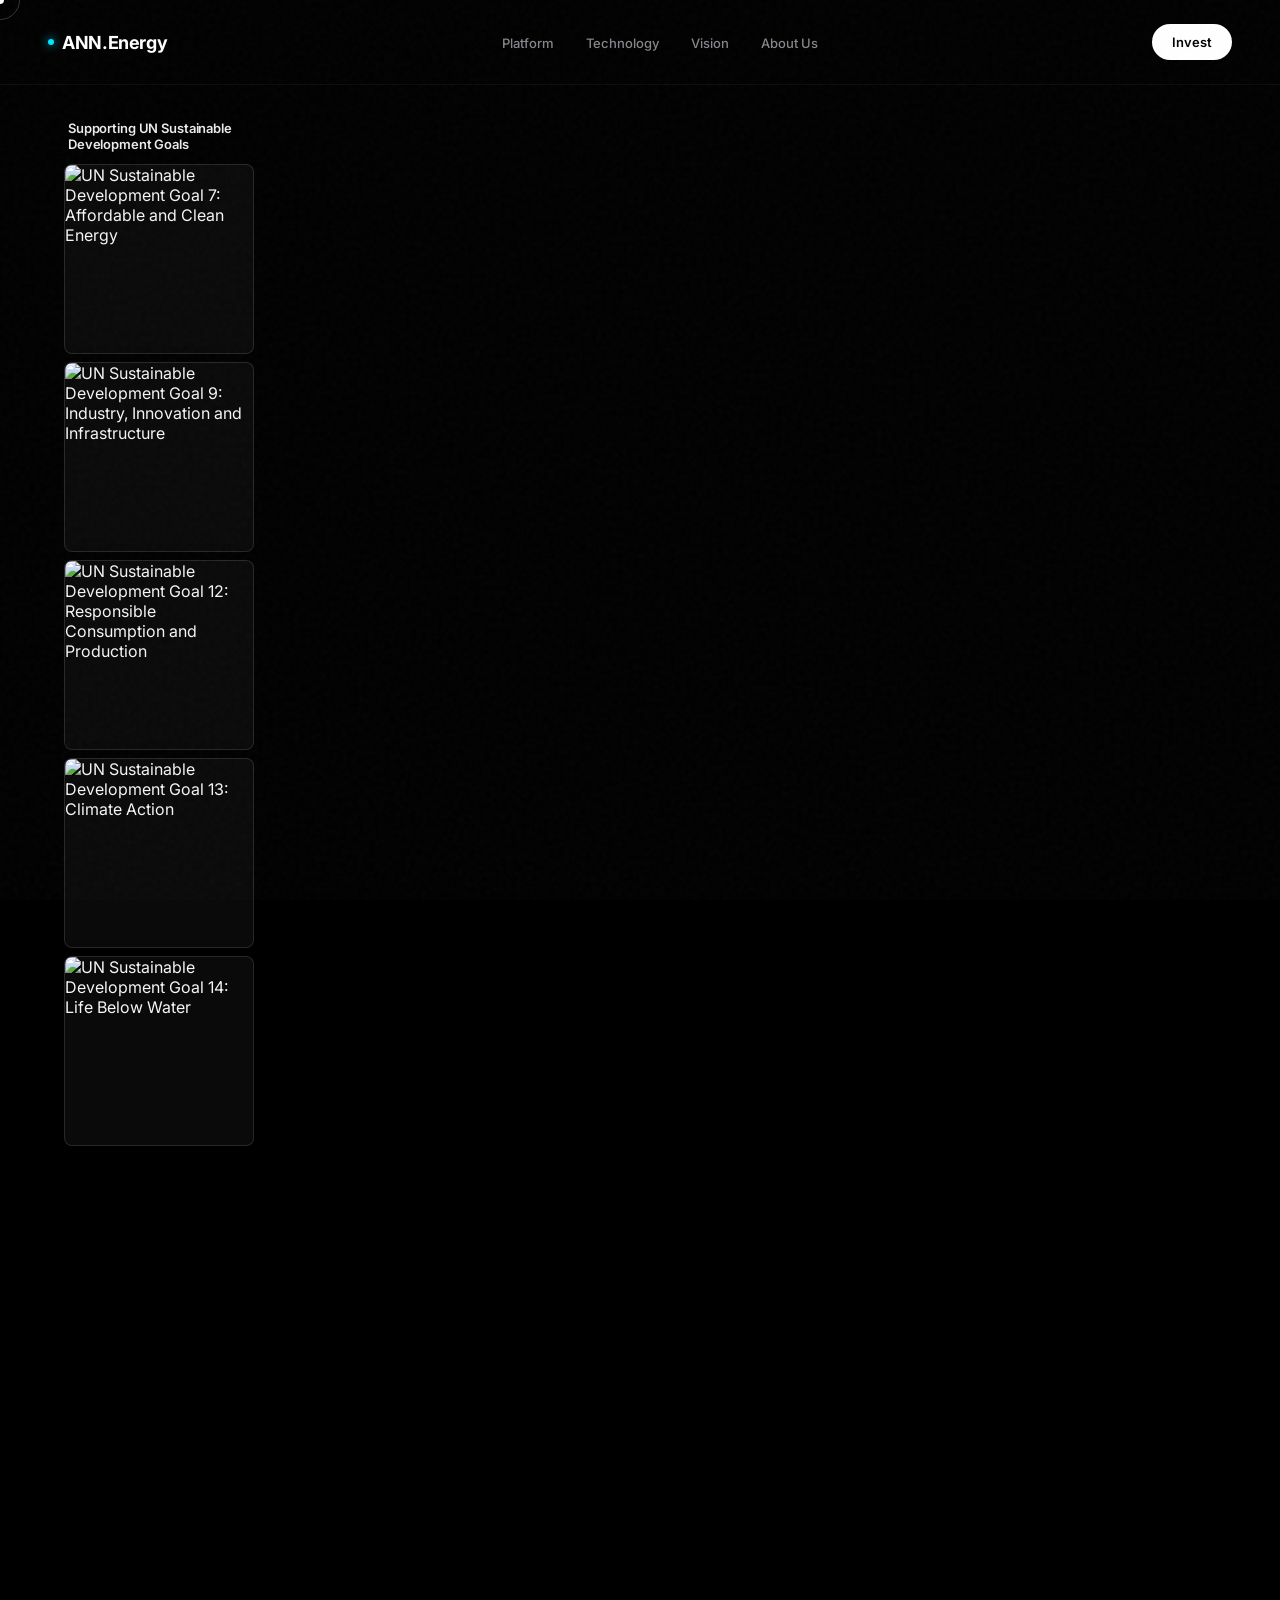
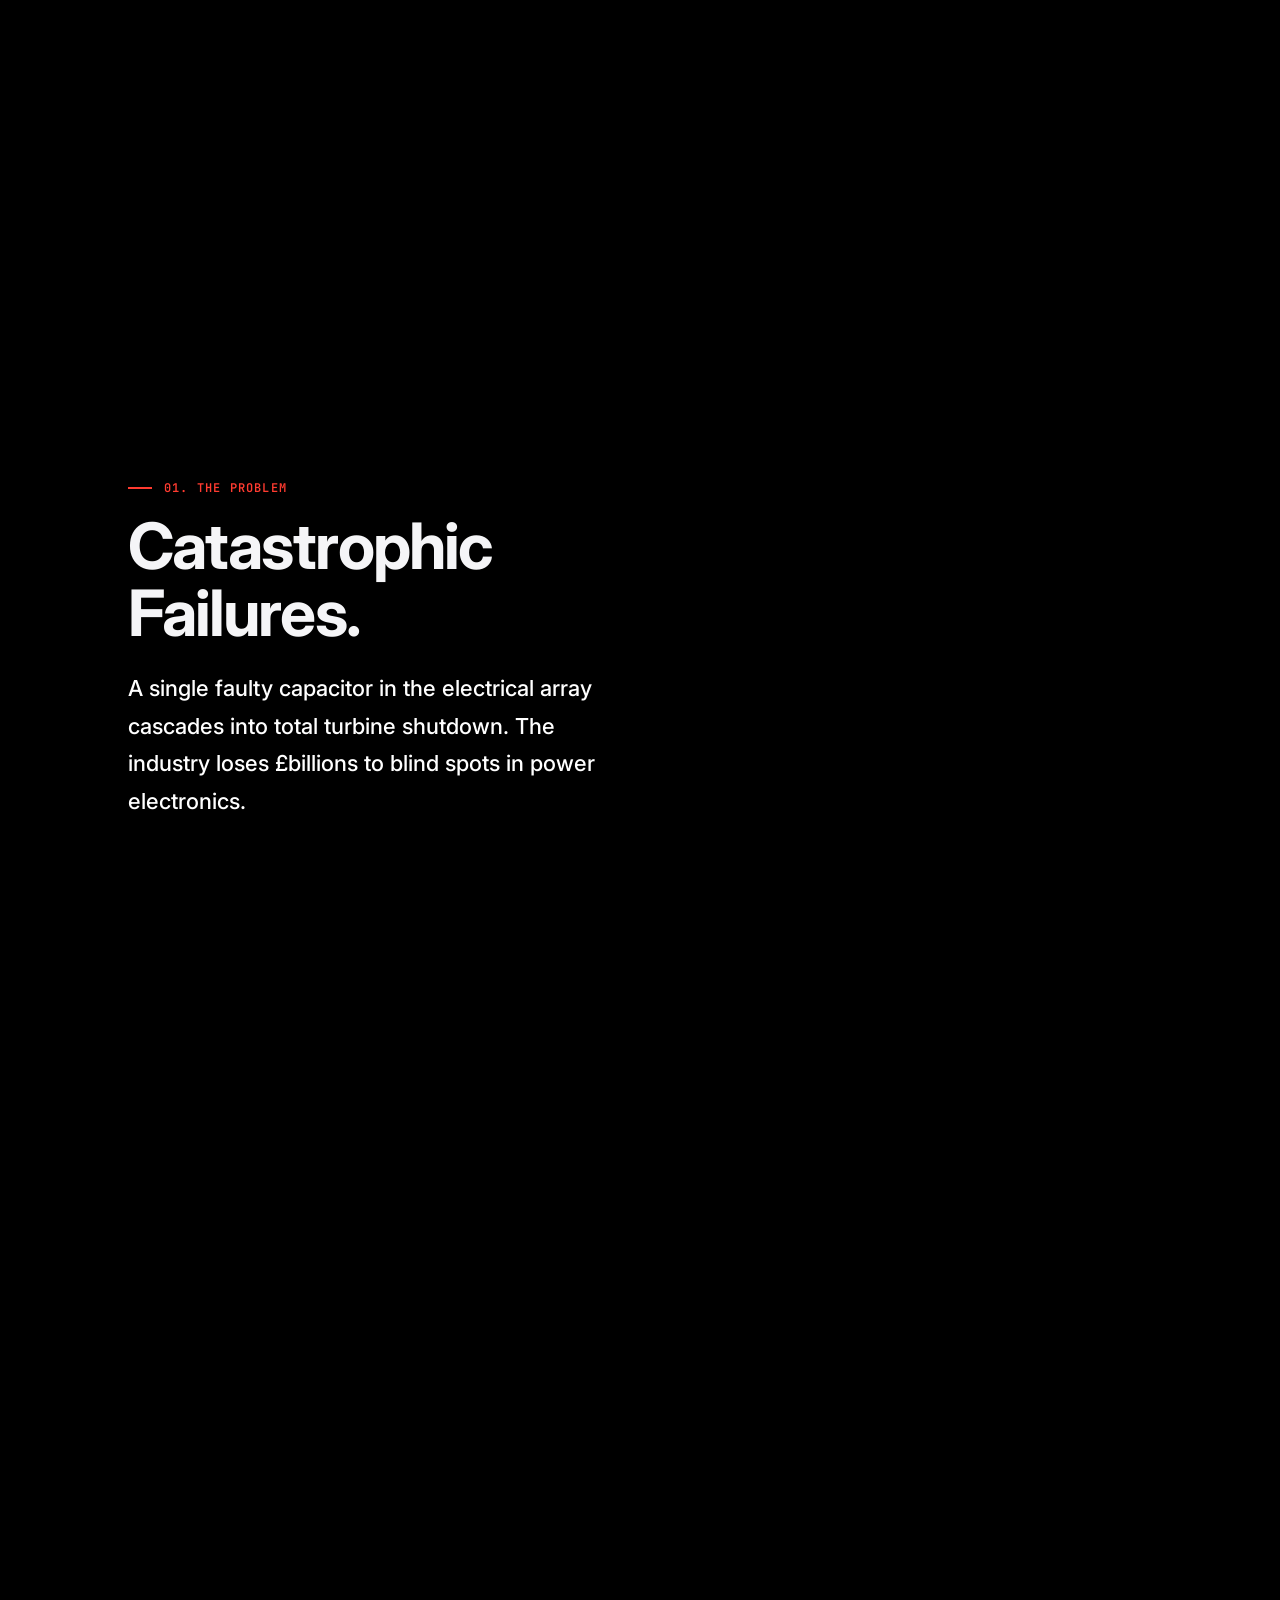
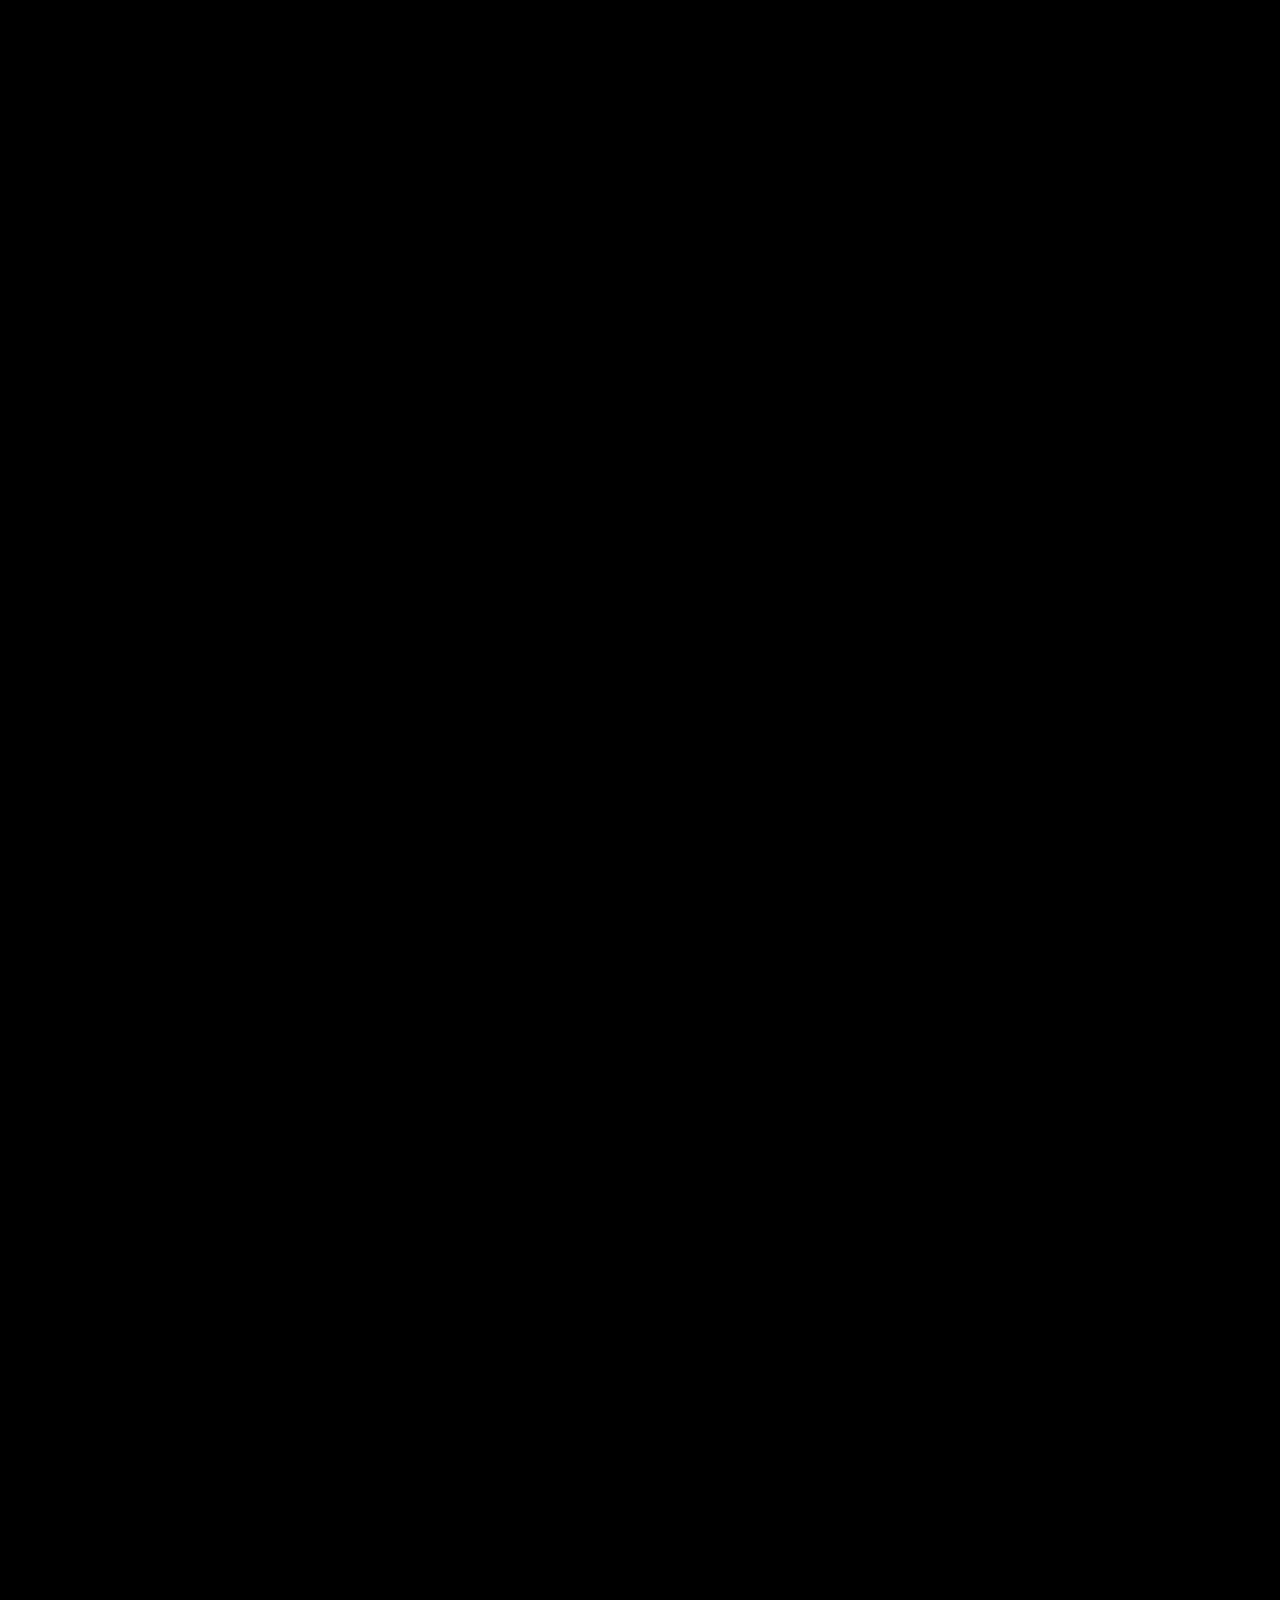
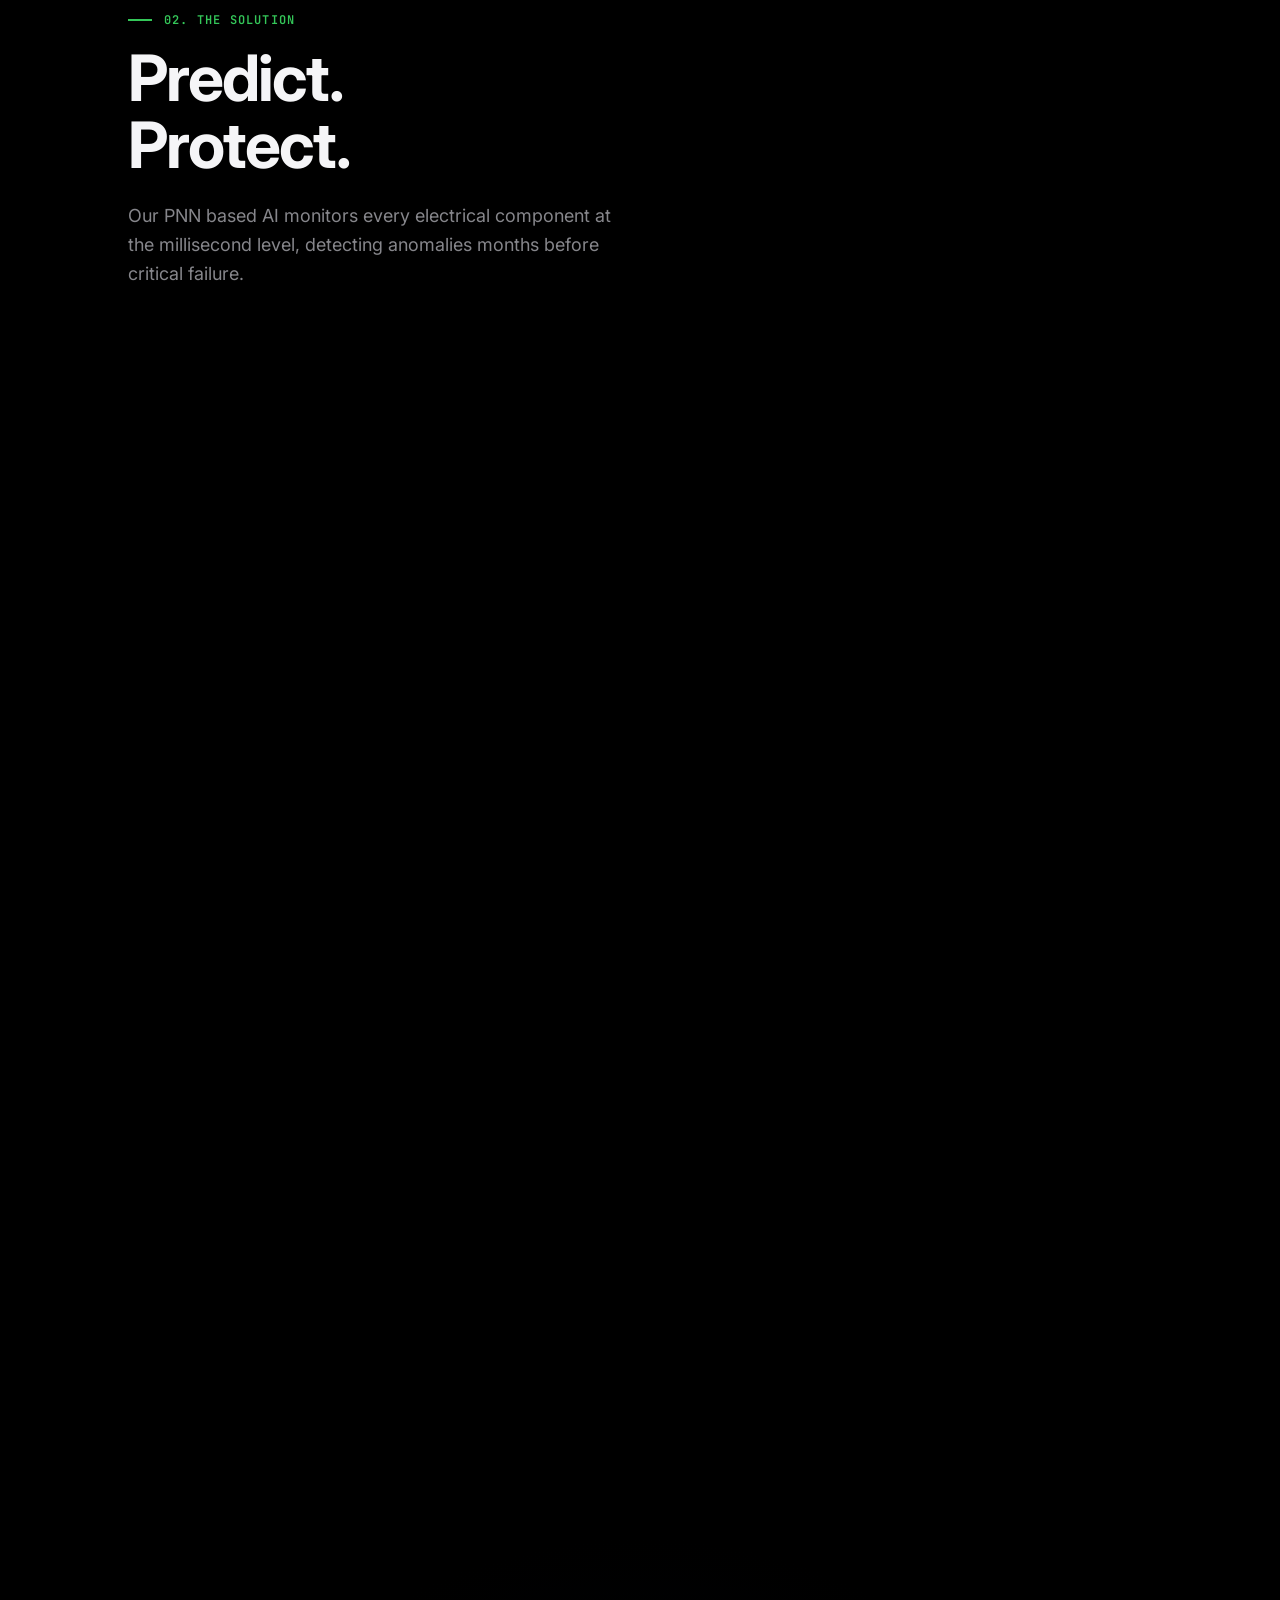
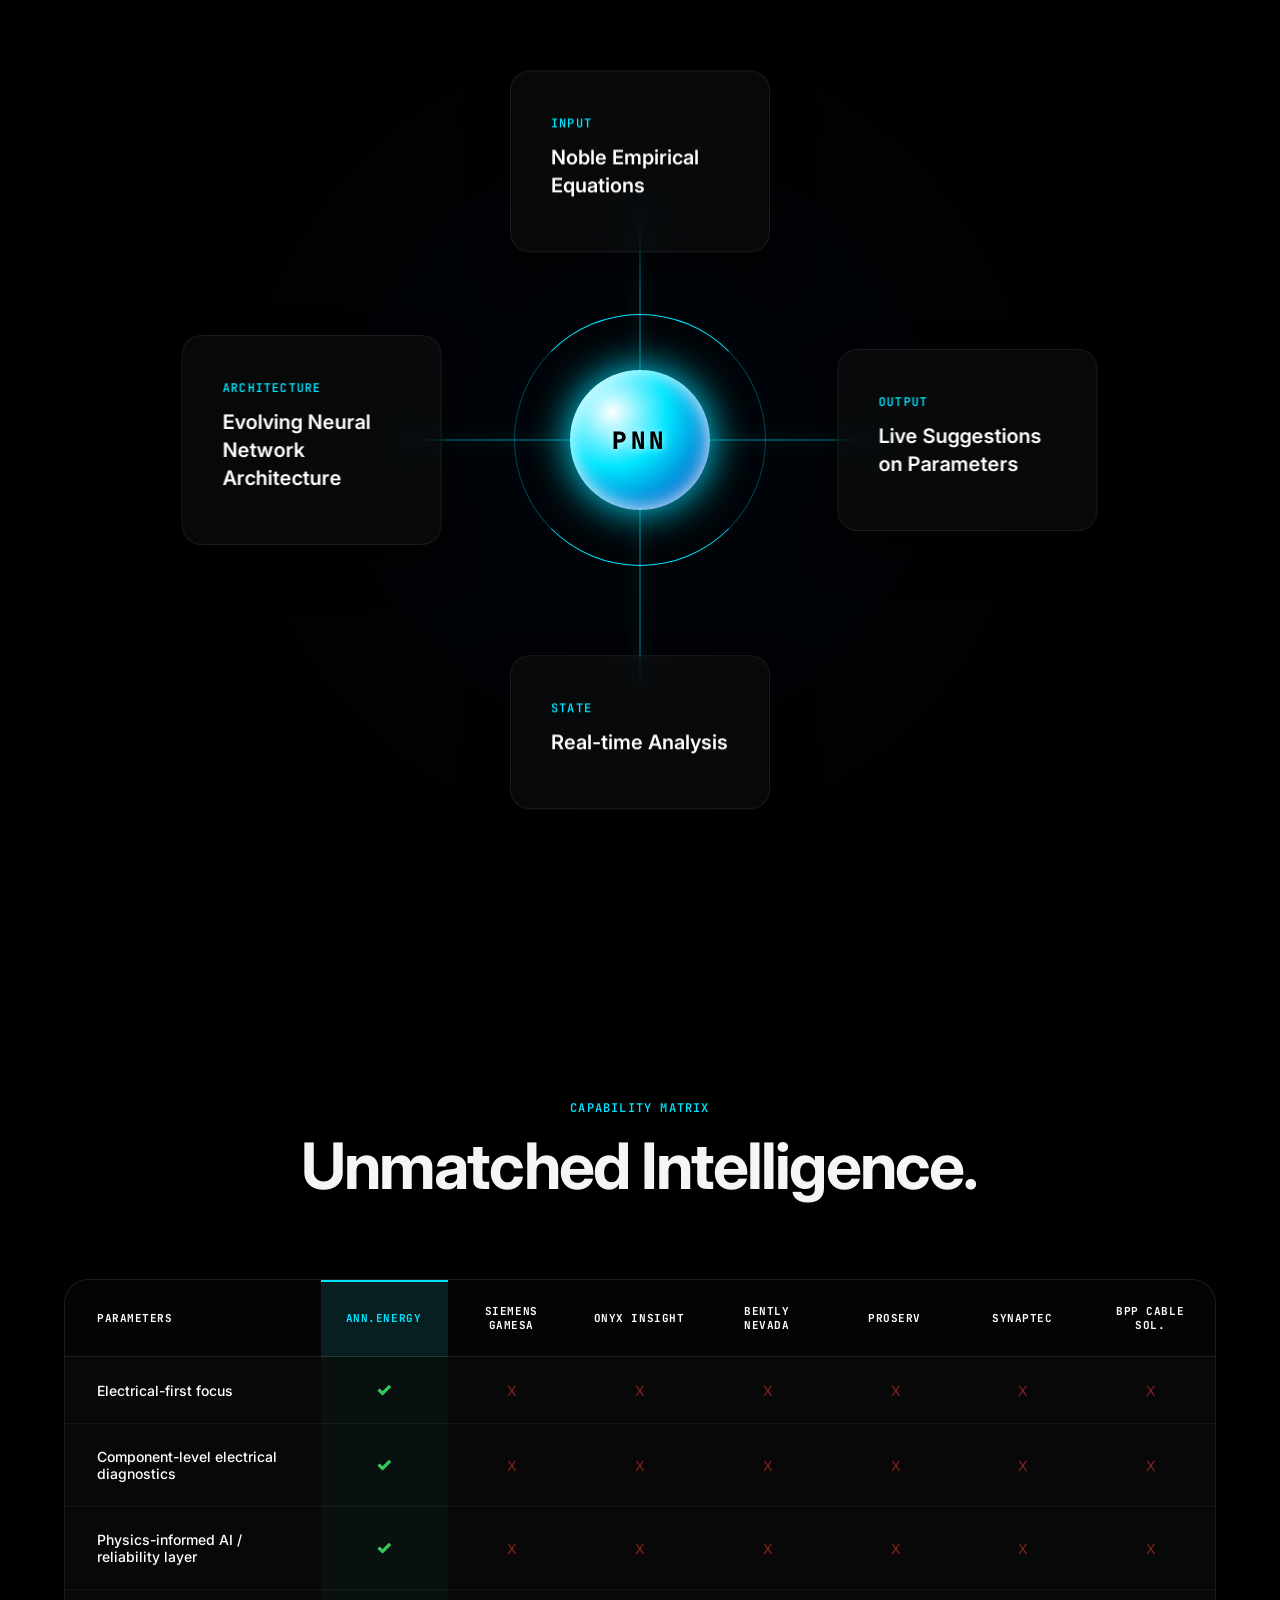
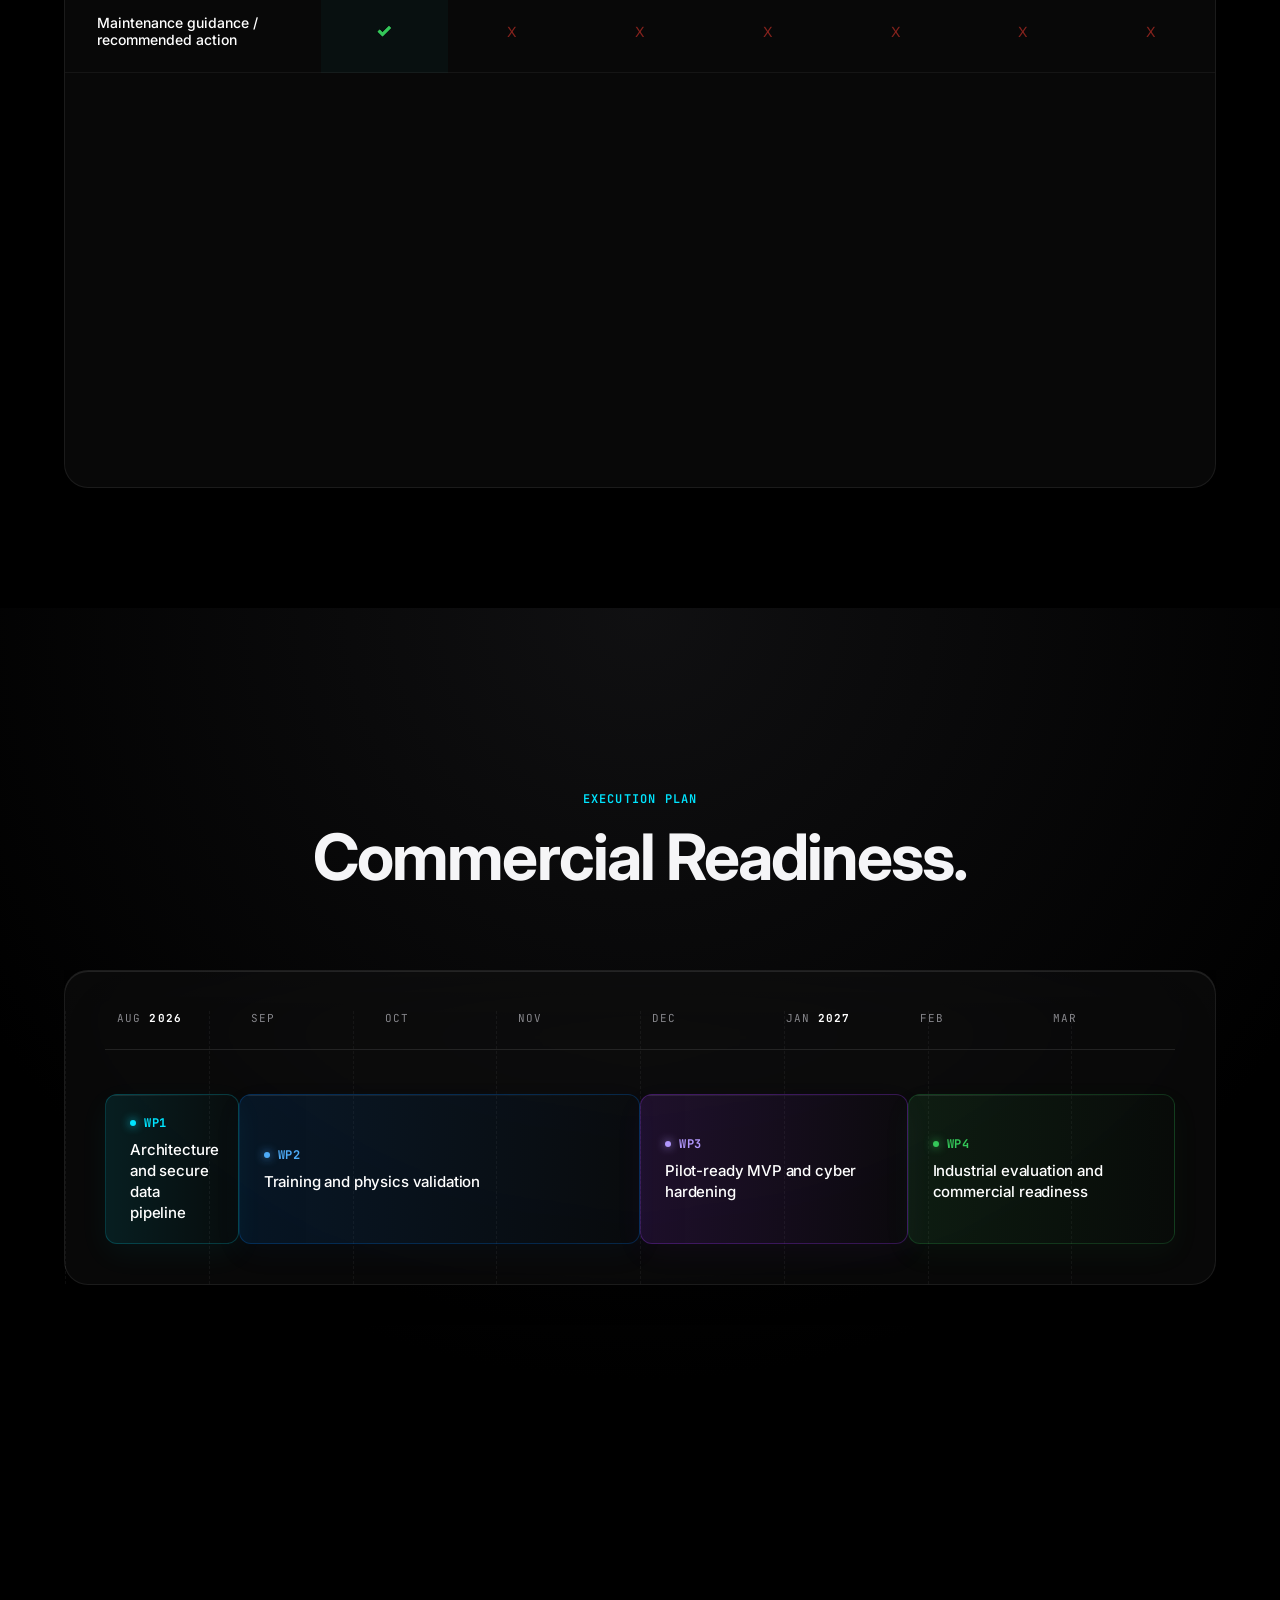
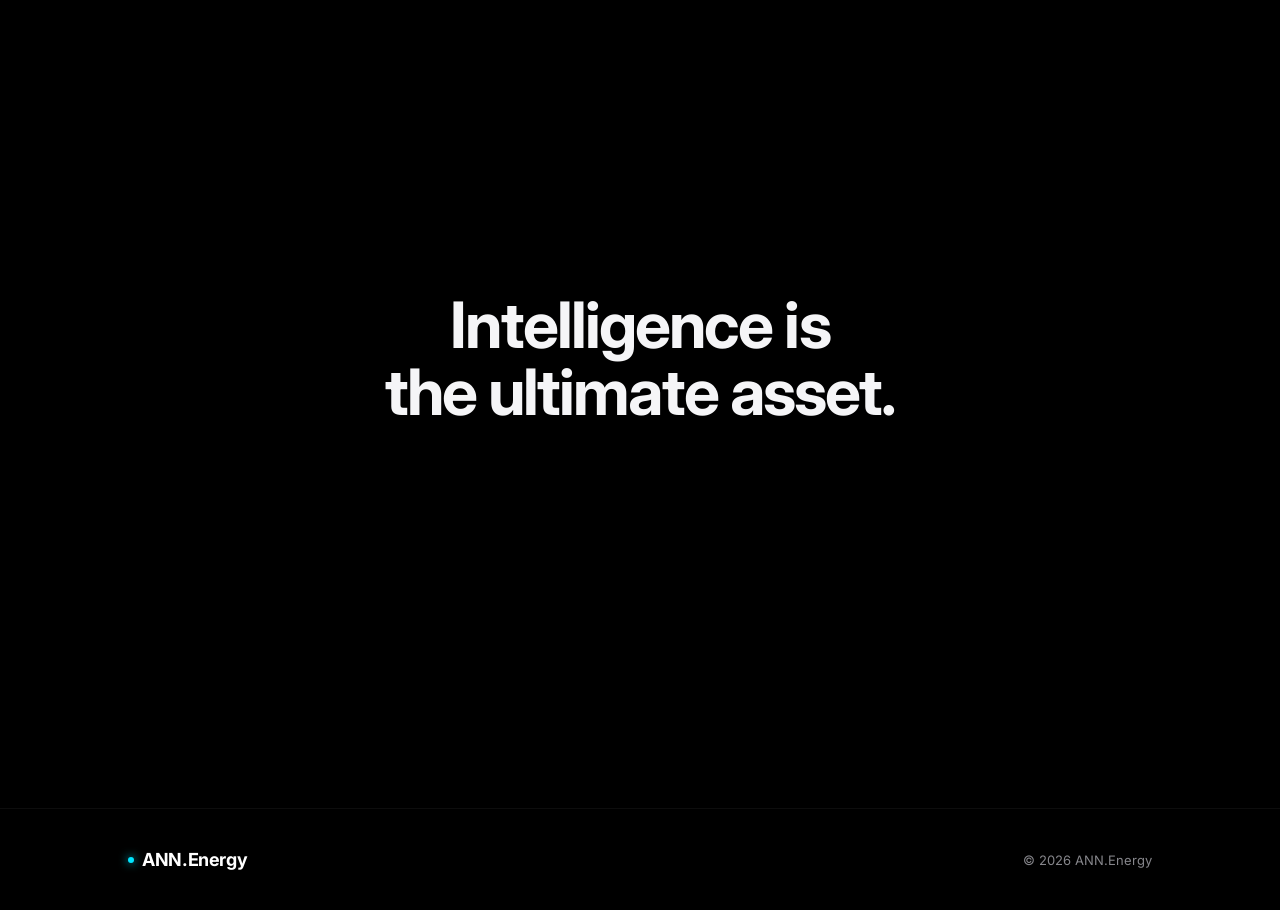
==== commit bddbab81: "change location of component red boxes to right side" ====
--- a/index.html
+++ b/index.html
@@ -731,17 +731,17 @@
 internalsGroup.add(generatorBase);
 
 const rearCabinet = new THREE.Mesh(new THREE.BoxGeometry(0.74, 0.88, 0.62), matConverter);
-rearCabinet.position.set(-0.78, -0.33, -2.42);
+rearCabinet.position.set(0.86, -0.33, -2.4);
 rearCabinet.castShadow = true;
 internalsGroup.add(rearCabinet);
 
 const sideCabinet = new THREE.Mesh(new THREE.BoxGeometry(0.54, 0.78, 0.58), matConverter);
-sideCabinet.position.set(0.84, -0.38, -2.43);
+sideCabinet.position.set(1.58, -0.38, -2.34);
 sideCabinet.castShadow = true;
 internalsGroup.add(sideCabinet);
 
 const diagnosticStack = new THREE.Mesh(new THREE.BoxGeometry(0.44, 0.46, 0.42), matInsightRed);
-diagnosticStack.position.set(-1.05, 0.08, -2.86);
+diagnosticStack.position.set(0.56, 0.08, -2.78);
 diagnosticStack.castShadow = true;
 internalsGroup.add(diagnosticStack);
 
@@ -769,14 +769,14 @@
 // Electrical / Power Converter Module (Sleek Black Box)
 const panelGeo = new THREE.BoxGeometry(1.1, 0.78, 0.72);
 const electricalPanel = new THREE.Mesh(panelGeo, new THREE.MeshPhysicalMaterial({ color: 0x050505, roughness: 0.1, metalness: 0.9 }));
-electricalPanel.position.set(0.04, -0.42, -2.38);
+electricalPanel.position.set(0.16, -0.42, -2.22);
 internalsGroup.add(electricalPanel);
 
 // Circuits / Nodes on Panel
 const nodeGeo = new THREE.BoxGeometry(0.72, 0.11, 0.28);
 const matNodeActive = new THREE.MeshBasicMaterial({ color: 0x00e5ff }); // Glowing Cyan
 const nodeMesh = new THREE.Mesh(nodeGeo, matNodeActive);
-nodeMesh.position.set(0.04, 0.02, -2.38); // On top of panel
+nodeMesh.position.set(0.16, 0.02, -2.22); // On top of panel
 internalsGroup.add(nodeMesh);
 
 // Fault Glow Sphere (Additive Blending)
@@ -791,6 +791,11 @@
 const faultGlow = new THREE.Mesh(faultGlowGeo, matFaultGlow);
 faultGlow.position.copy(nodeMesh.position);
 internalsGroup.add(faultGlow);
+
+const electricalClusterLabel = document.createElement('div');
+electricalClusterLabel.className = 'cluster-label';
+electricalClusterLabel.textContent = 'Electrical Components';
+document.body.appendChild(electricalClusterLabel);
 
 // WATER / ENVIRONMENT
 const waterGeo = new THREE.PlaneGeometry(200, 200, 100, 100);
@@ -840,6 +845,7 @@
 
   panelProblemEl.classList.toggle('active', showProblem);
   panelSolutionEl.classList.toggle('active', showSolution);
+  electricalClusterLabel.classList.toggle('visible', showSolution);
 }
 
 const tlStory = gsap.timeline({
@@ -982,6 +988,16 @@
   document.getElementById('vignette').style.opacity = proxy.faultIntensity * 0.8;
   document.getElementById('vignette').style.backdropFilter = `blur(${proxy.vignetteBlur}px)`;
   document.getElementById('vignette').style.webkitBackdropFilter = `blur(${proxy.vignetteBlur}px)`;
+
+  const clusterPoint = new THREE.Vector3(1.05, 0.12, -2.45);
+  nacelleGroup.localToWorld(clusterPoint);
+  clusterPoint.project(camera);
+  const clusterVisible = clusterPoint.z > -1 && clusterPoint.z < 1 && panelSolutionEl.classList.contains('active');
+  const clusterX = (clusterPoint.x * 0.5 + 0.5) * window.innerWidth + 18;
+  const clusterY = (-clusterPoint.y * 0.5 + 0.5) * window.innerHeight - 42;
+  electricalClusterLabel.style.left = `${gsap.utils.clamp(window.innerWidth * 0.42, window.innerWidth * 0.68, clusterX)}px`;
+  electricalClusterLabel.style.top = `${gsap.utils.clamp(150, window.innerHeight - 160, clusterY)}px`;
+  electricalClusterLabel.classList.toggle('active', clusterVisible);
 }
 
 // ============================================================
--- a/style.css
+++ b/style.css
@@ -1049,6 +1049,33 @@
 font-size: 12px;
 }
 .data-row span:last-child { color: #fff; font-weight: 600; }
+
+.cluster-label {
+position: fixed;
+z-index: 46;
+padding: 10px 14px;
+border-radius: 999px;
+border: 1px solid rgba(0, 229, 255, 0.22);
+background: rgba(0, 12, 18, 0.78);
+backdrop-filter: blur(14px);
+-webkit-backdrop-filter: blur(14px);
+font-family: var(--font-mono);
+font-size: 11px;
+font-weight: 700;
+letter-spacing: 0.1em;
+text-transform: uppercase;
+color: rgba(255,255,255,0.9);
+pointer-events: none;
+opacity: 0;
+transform: translate(-50%, -50%) scale(0.94);
+transition: opacity 0.24s ease, transform 0.24s ease;
+}
+
+.cluster-label.visible.active {
+opacity: 1;
+transform: translate(-50%, -50%) scale(1);
+box-shadow: 0 0 22px rgba(0, 229, 255, 0.16), 0 14px 28px rgba(0,0,0,0.34);
+}
 
 /* SOLUTION SECTION - GREEN */
 #solution .label-mono { color: var(--accent-green); }
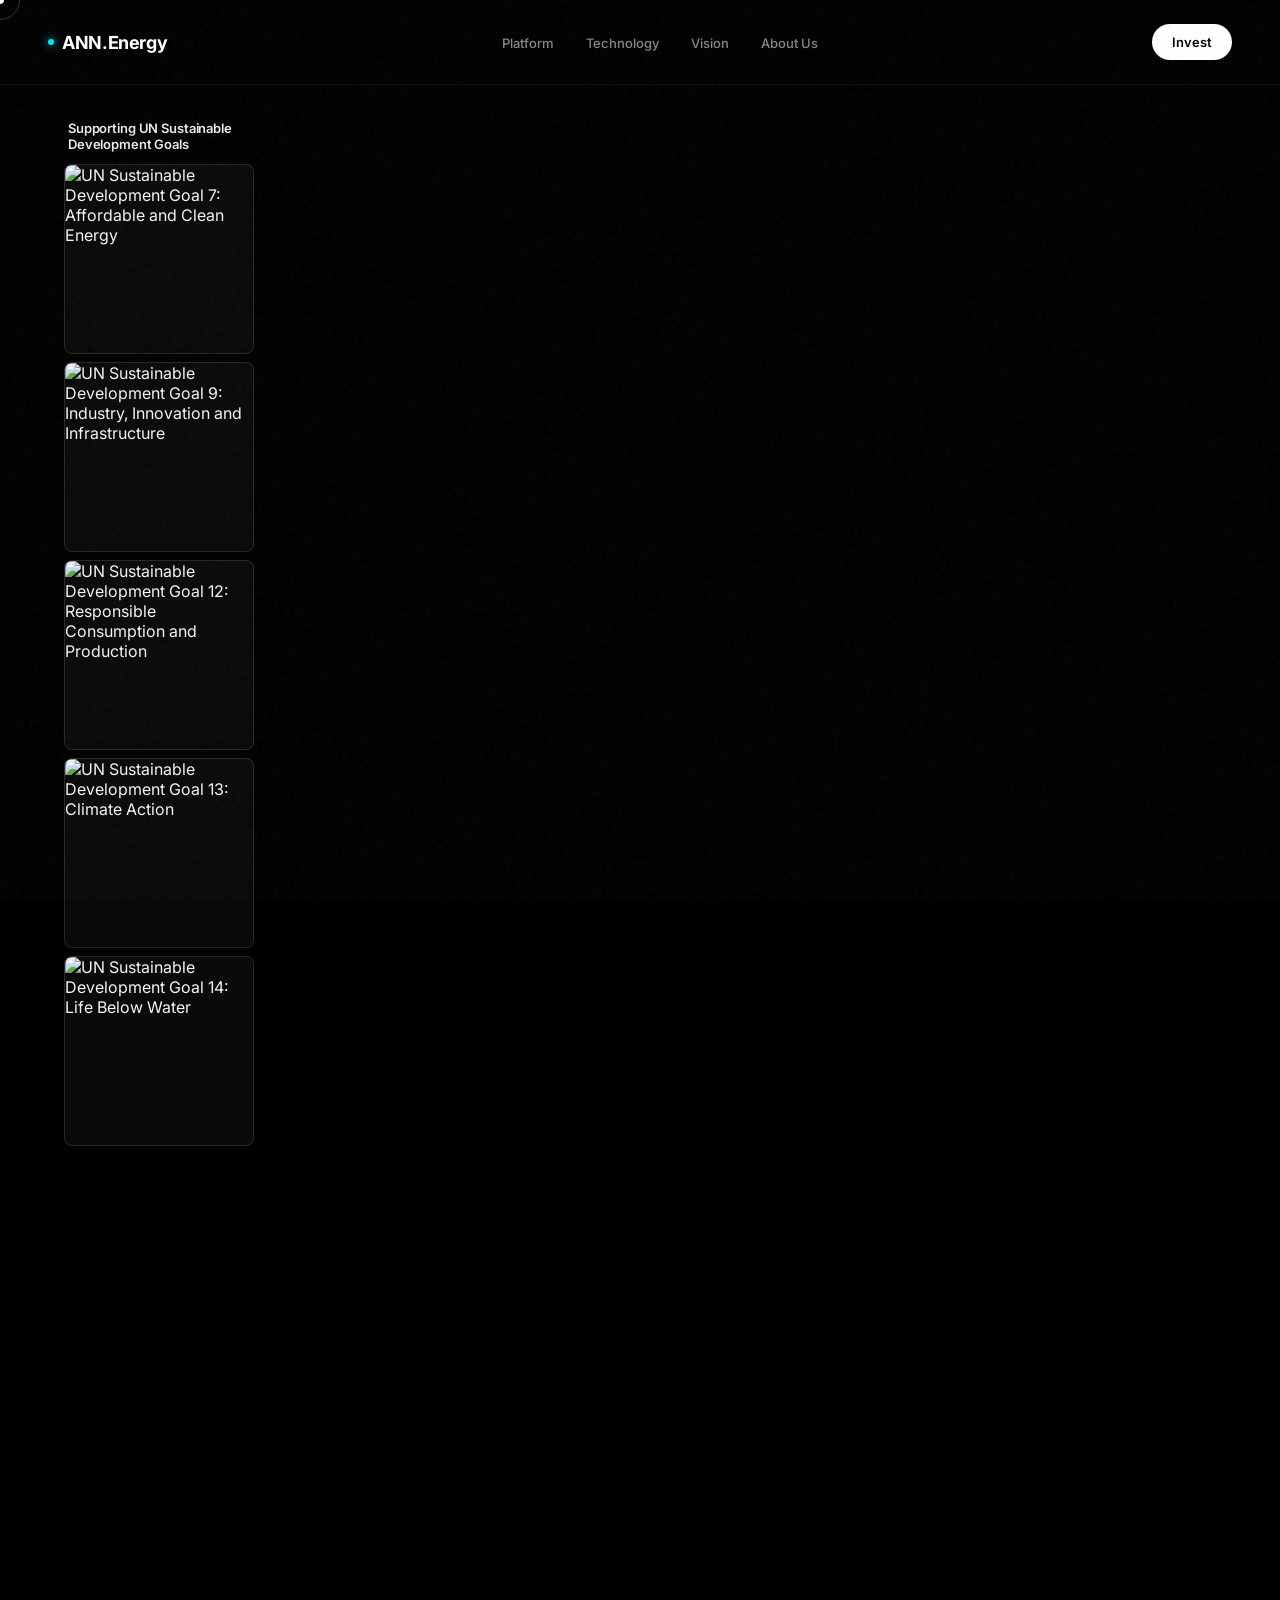
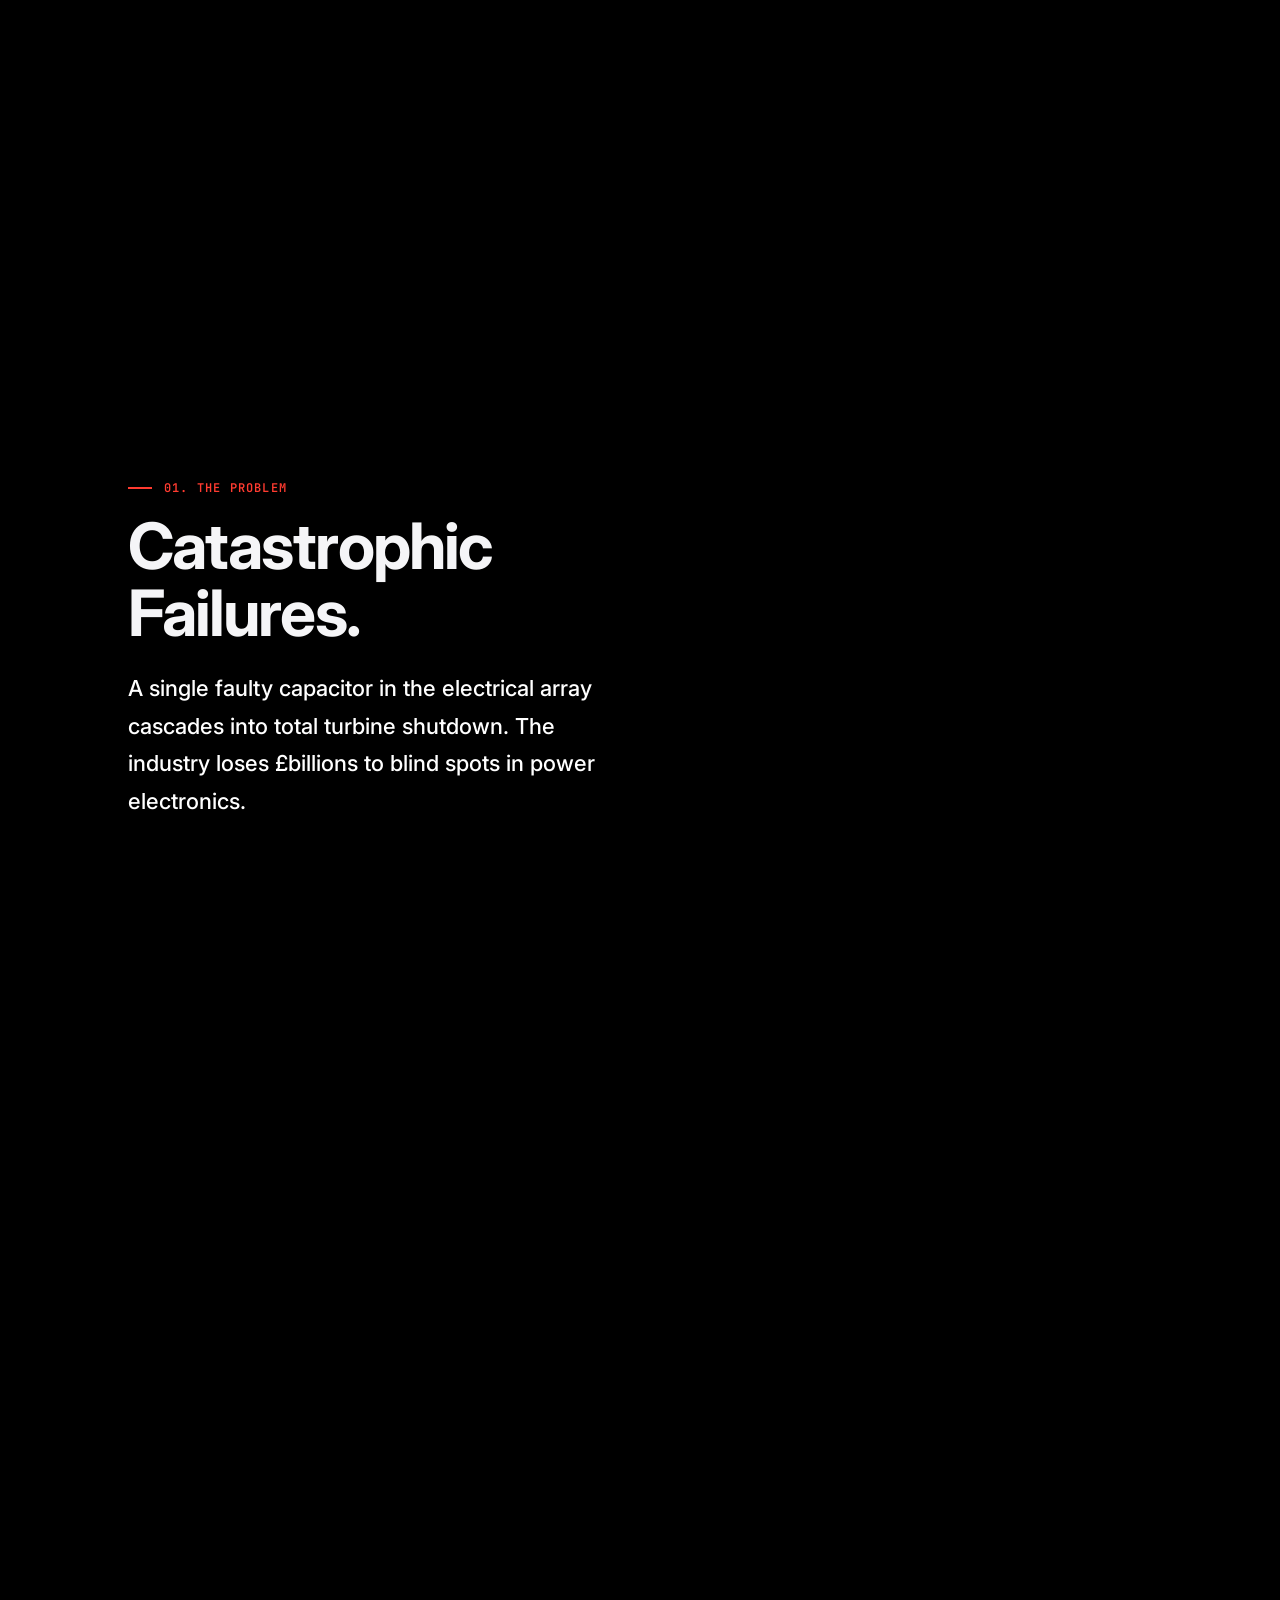
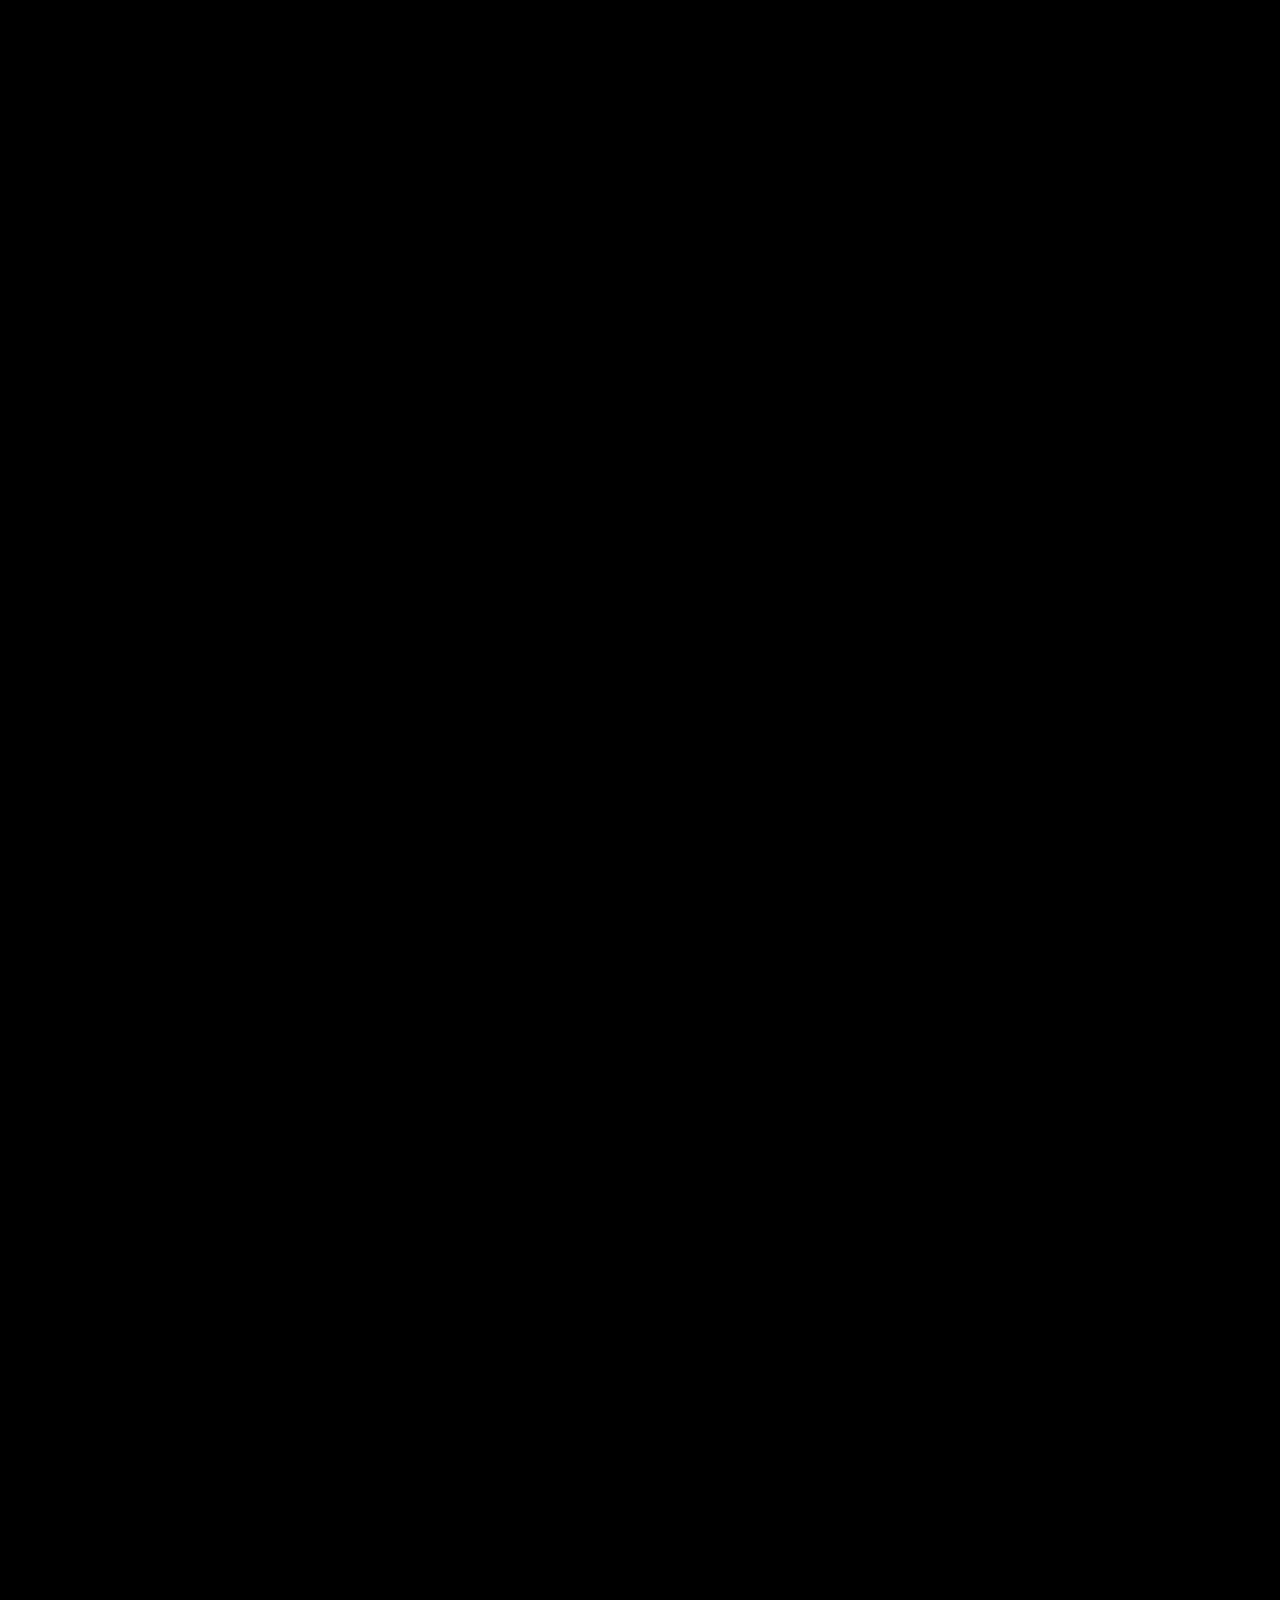
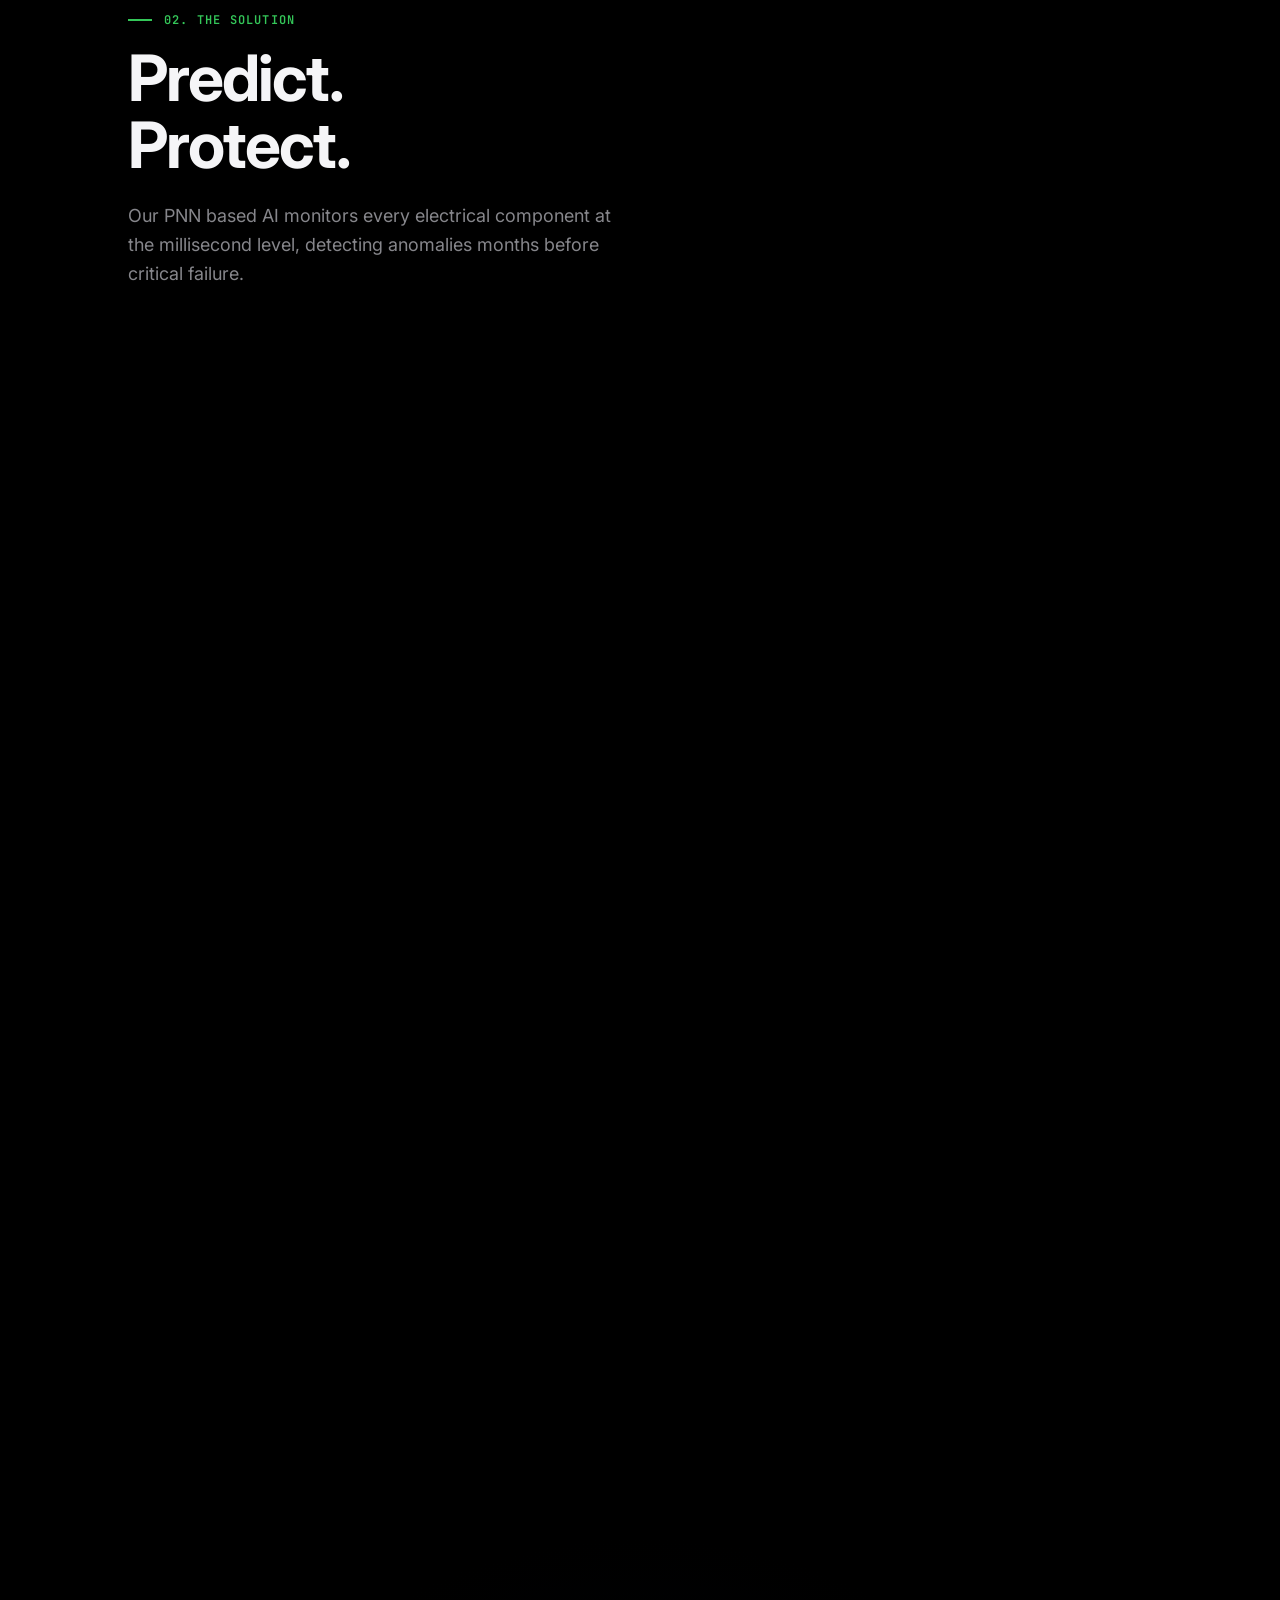
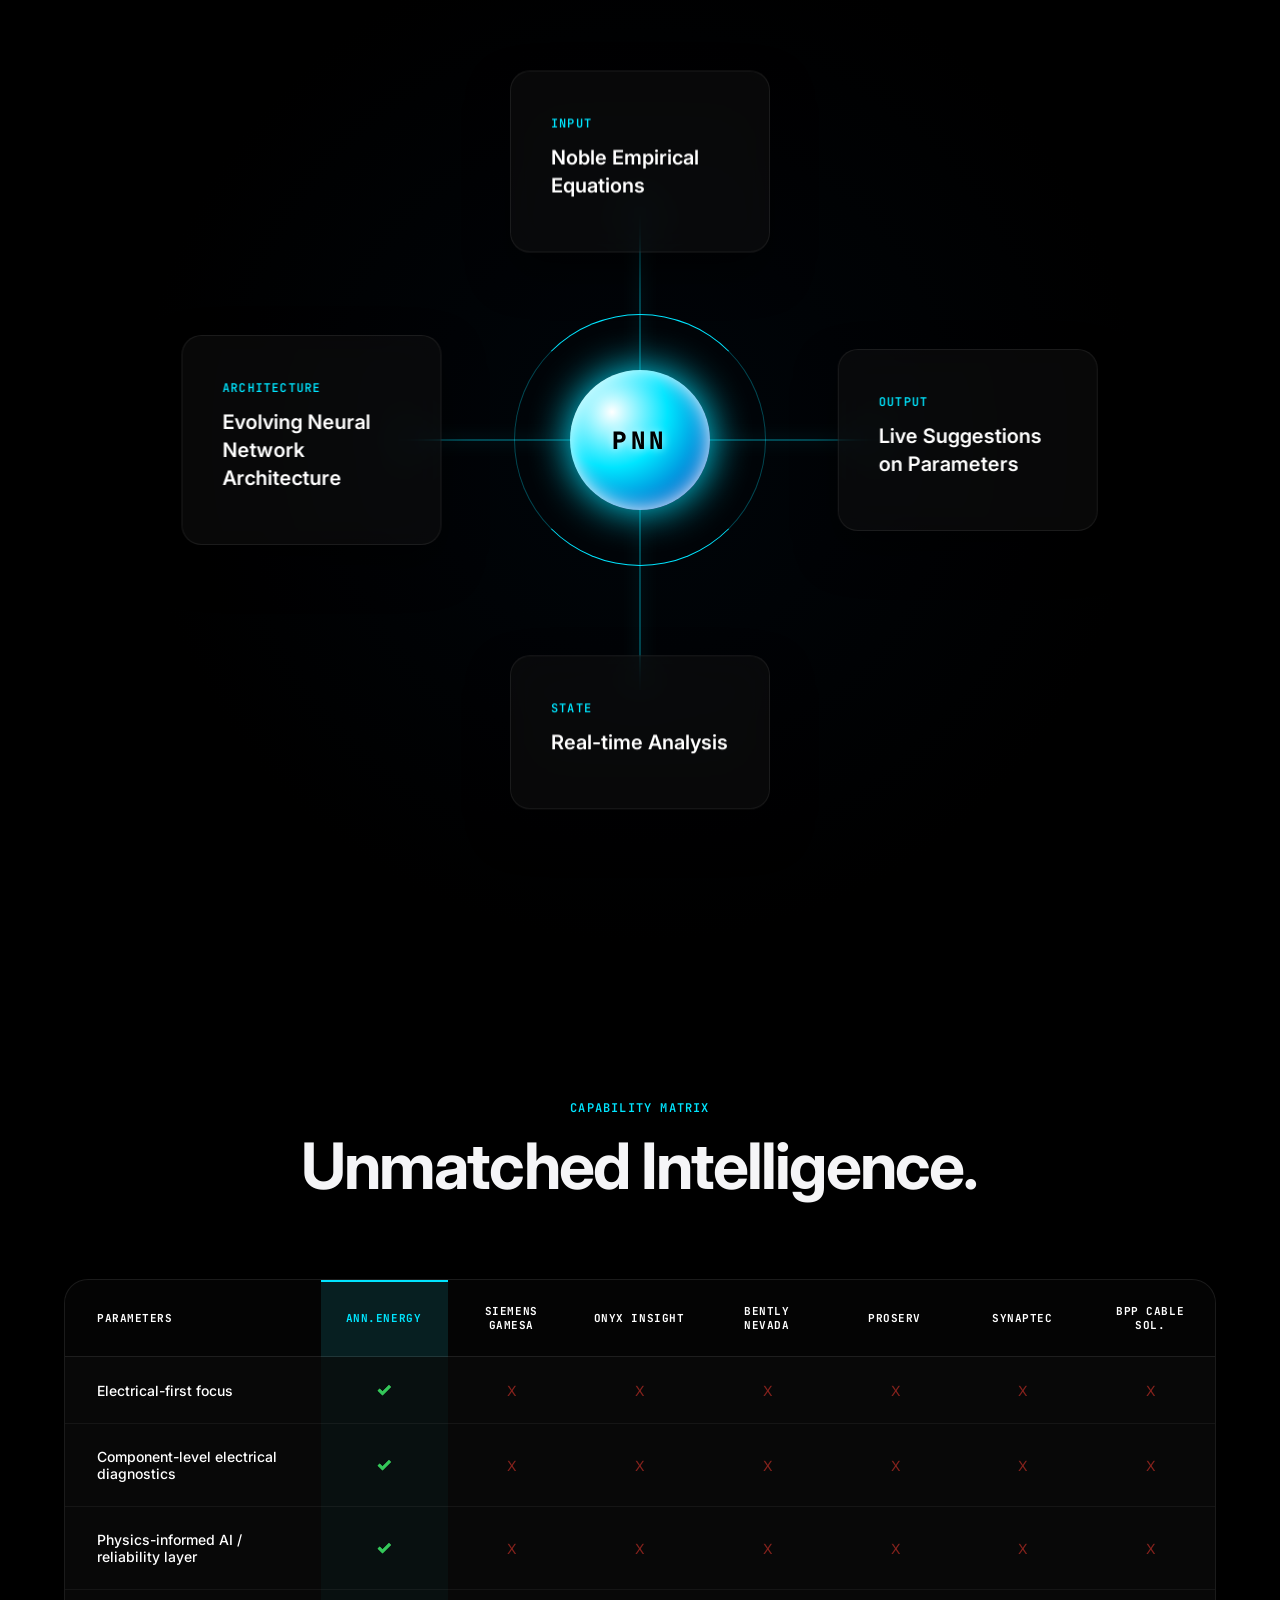
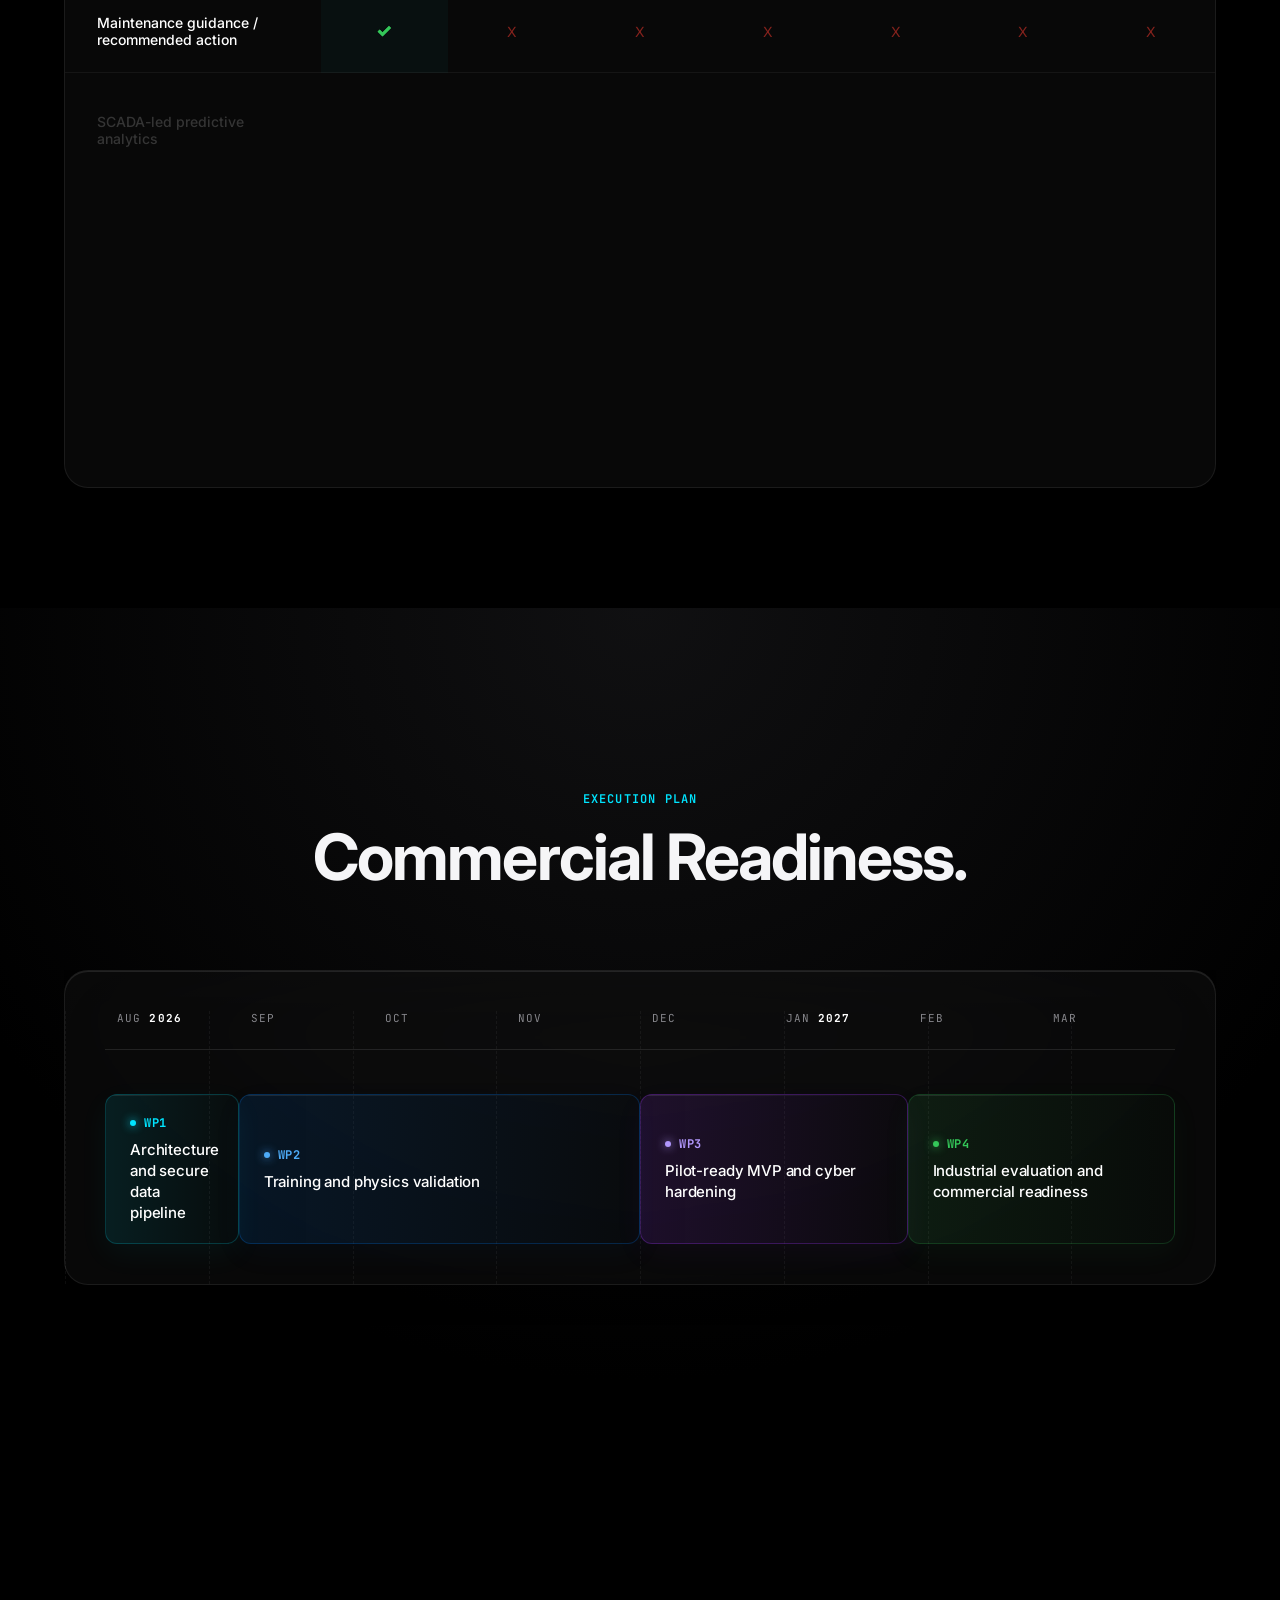
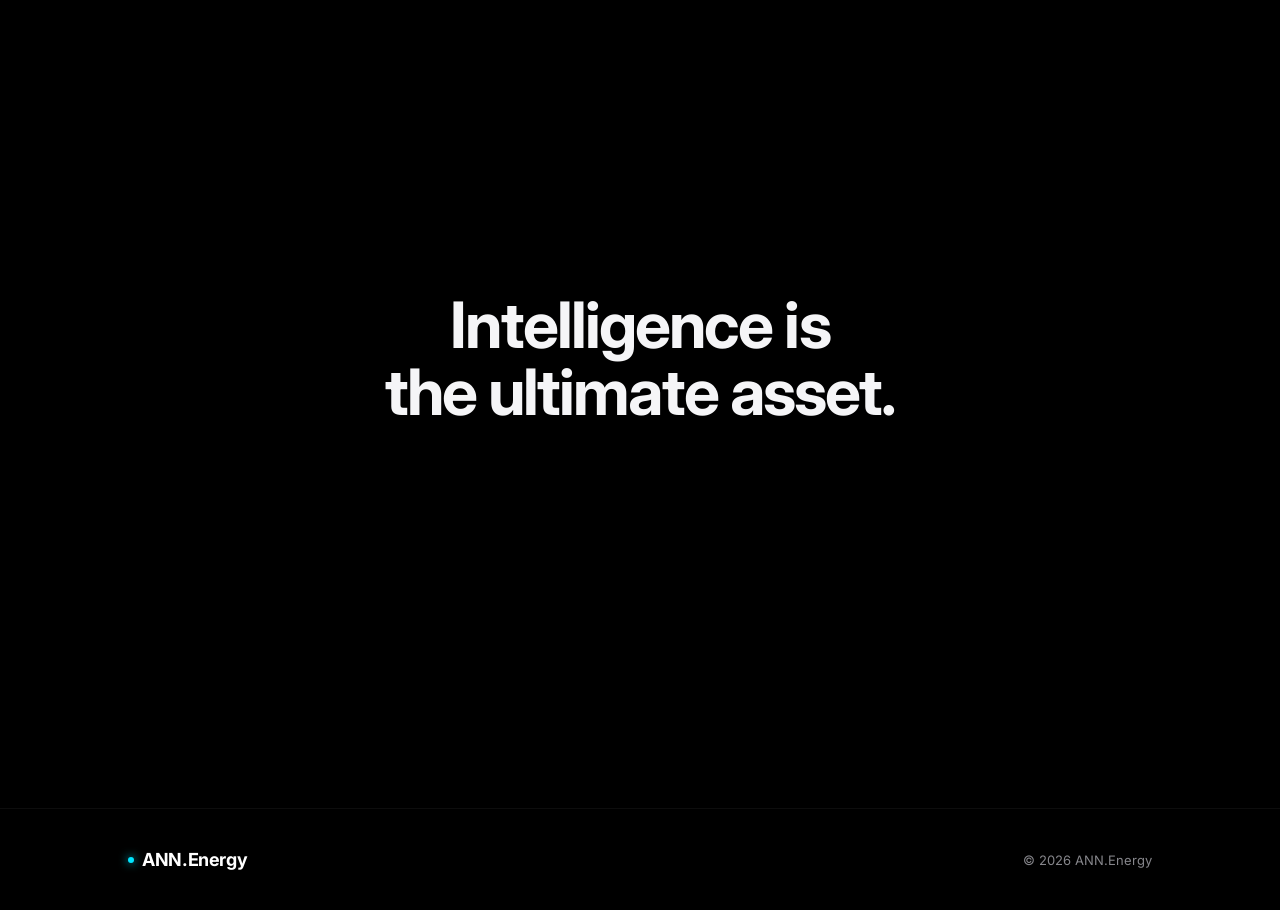
==== commit 760b5deb: "added missing tick" ====
--- a/index.html
+++ b/index.html
@@ -255,7 +255,7 @@
       <div class="comp-cell"><span class="sym-cross">X</span></div>
       <div class="comp-cell"><span class="sym-check">✓</span></div>
       <div class="comp-cell"><span class="sym-check">✓</span></div>
-      <div class="comp-cell"></div>
+      <div class="comp-cell"><span class="sym-check">✓</span></div>
     </div>
 
     <div class="comp-row animate-row">
@@ -730,17 +730,31 @@
 generatorBase.position.set(0, -0.72, -0.98);
 internalsGroup.add(generatorBase);
 
-const rearCabinet = new THREE.Mesh(new THREE.BoxGeometry(0.74, 0.88, 0.62), matConverter);
+const matElectricalCluster = matConverter.clone();
+matElectricalCluster.transparent = true;
+matElectricalCluster.opacity = 0.62;
+const matElectricalAccent = matInsightRed.clone();
+matElectricalAccent.transparent = true;
+matElectricalAccent.opacity = 0.58;
+const matElectricalPanel = new THREE.MeshPhysicalMaterial({
+  color: 0x050505,
+  roughness: 0.1,
+  metalness: 0.9,
+  transparent: true,
+  opacity: 0.55
+});
+
+const rearCabinet = new THREE.Mesh(new THREE.BoxGeometry(0.74, 0.88, 0.62), matElectricalCluster);
 rearCabinet.position.set(0.86, -0.33, -2.4);
 rearCabinet.castShadow = true;
 internalsGroup.add(rearCabinet);
 
-const sideCabinet = new THREE.Mesh(new THREE.BoxGeometry(0.54, 0.78, 0.58), matConverter);
+const sideCabinet = new THREE.Mesh(new THREE.BoxGeometry(0.54, 0.78, 0.58), matElectricalCluster);
 sideCabinet.position.set(1.58, -0.38, -2.34);
 sideCabinet.castShadow = true;
 internalsGroup.add(sideCabinet);
 
-const diagnosticStack = new THREE.Mesh(new THREE.BoxGeometry(0.44, 0.46, 0.42), matInsightRed);
+const diagnosticStack = new THREE.Mesh(new THREE.BoxGeometry(0.44, 0.46, 0.42), matElectricalAccent);
 diagnosticStack.position.set(0.56, 0.08, -2.78);
 diagnosticStack.castShadow = true;
 internalsGroup.add(diagnosticStack);
@@ -768,7 +782,7 @@
 
 // Electrical / Power Converter Module (Sleek Black Box)
 const panelGeo = new THREE.BoxGeometry(1.1, 0.78, 0.72);
-const electricalPanel = new THREE.Mesh(panelGeo, new THREE.MeshPhysicalMaterial({ color: 0x050505, roughness: 0.1, metalness: 0.9 }));
+const electricalPanel = new THREE.Mesh(panelGeo, matElectricalPanel);
 electricalPanel.position.set(0.16, -0.42, -2.22);
 internalsGroup.add(electricalPanel);
 
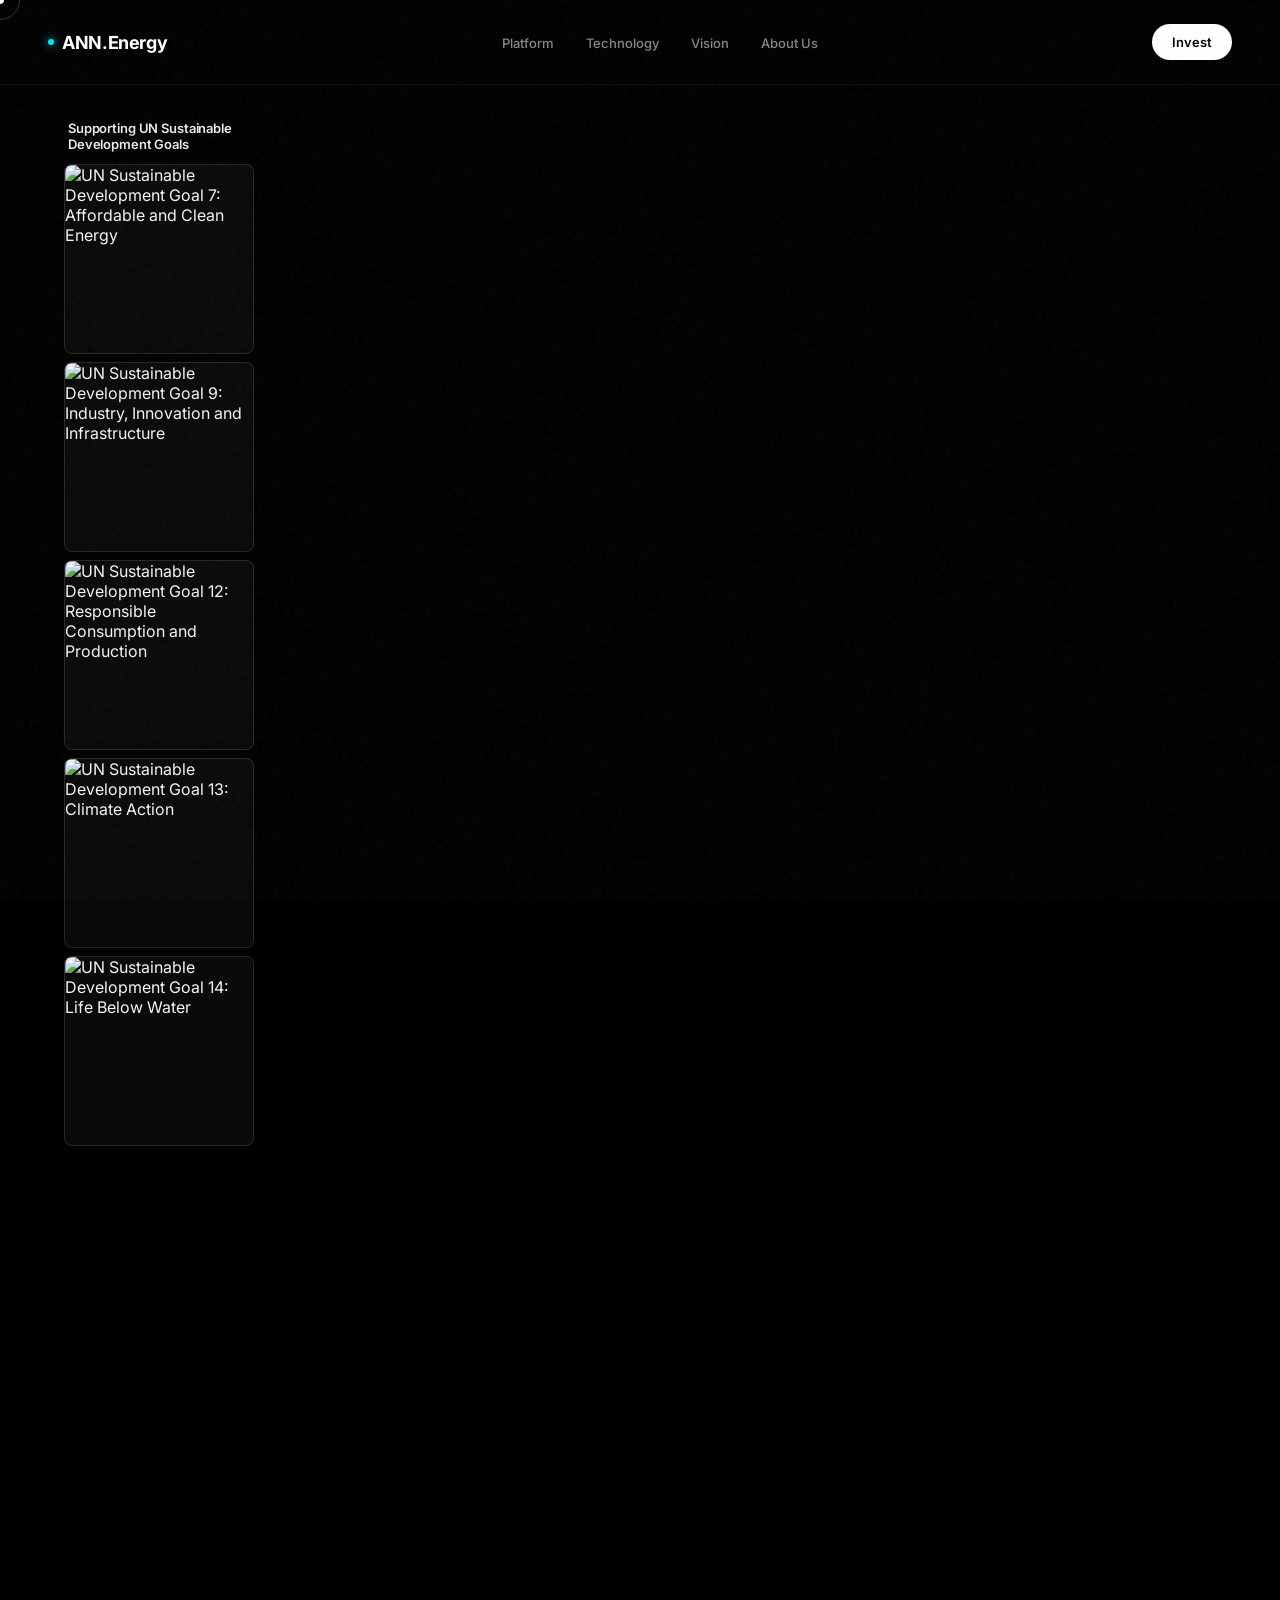
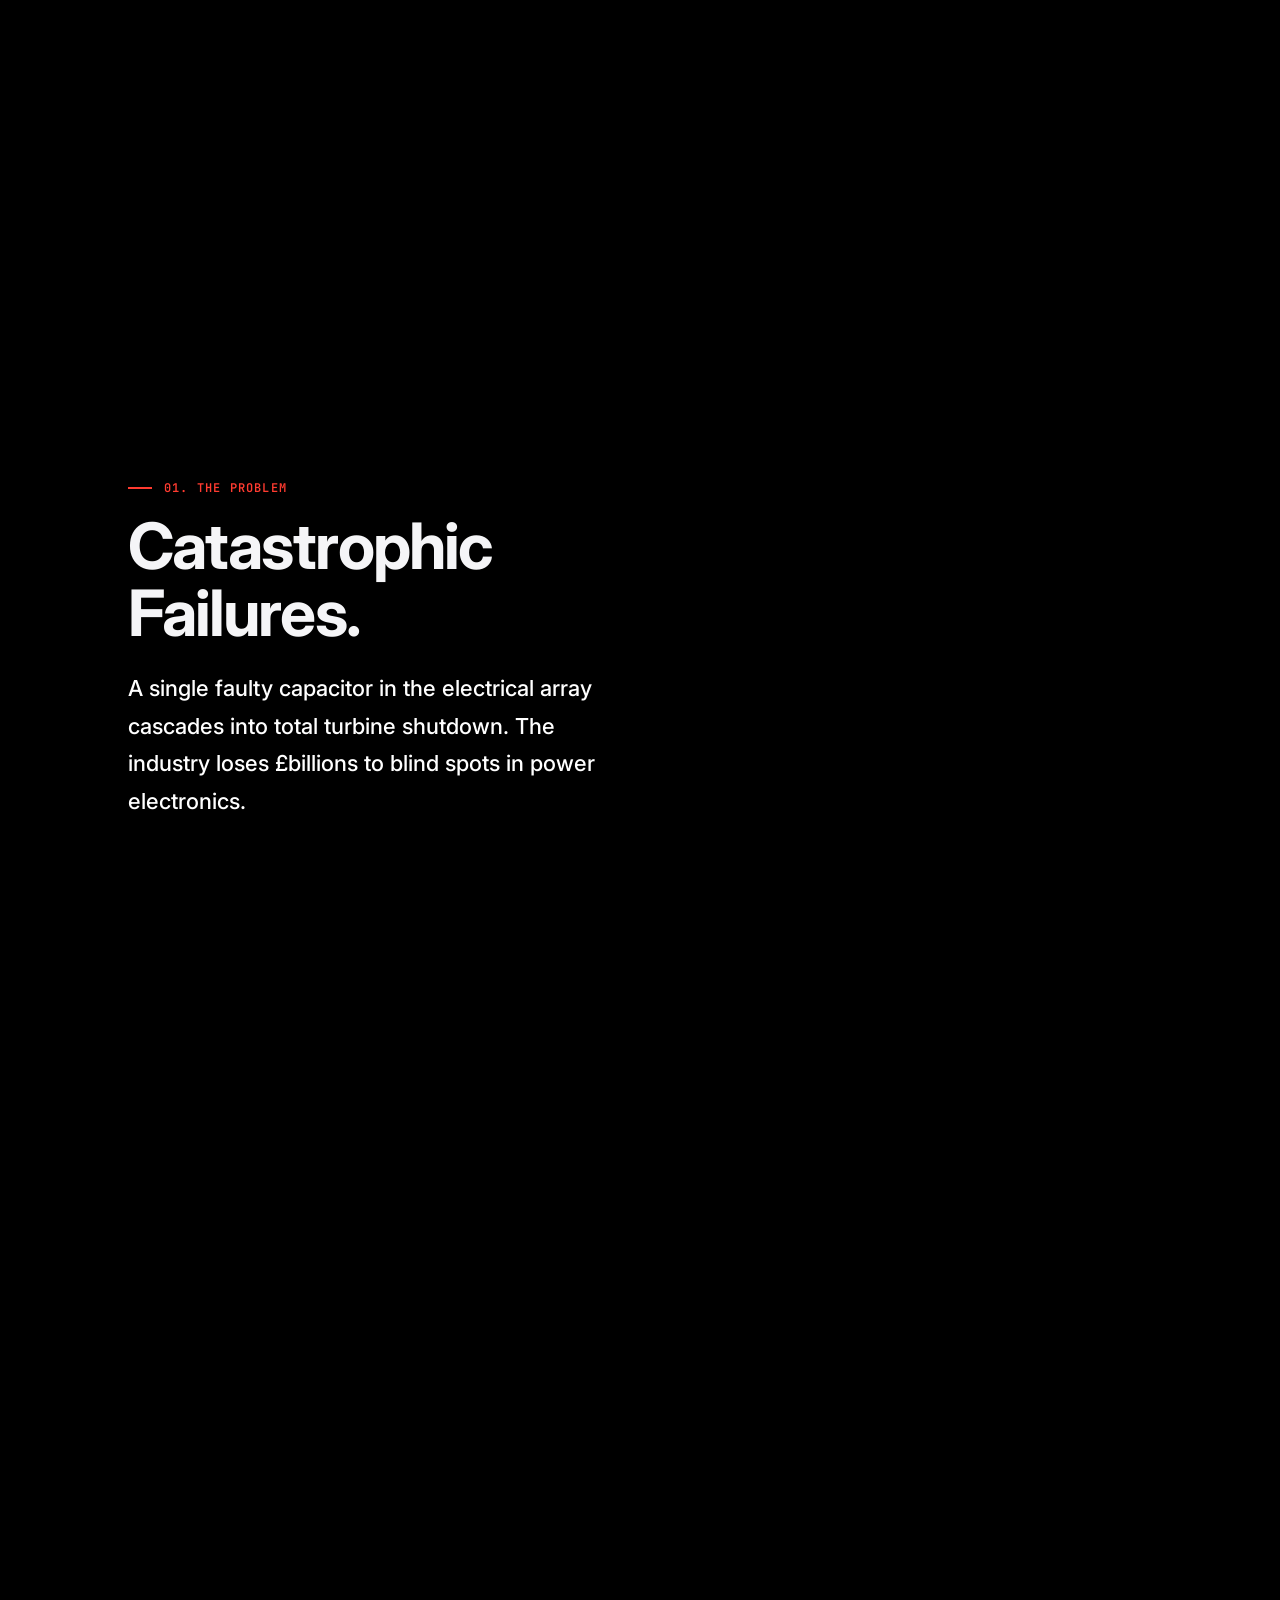
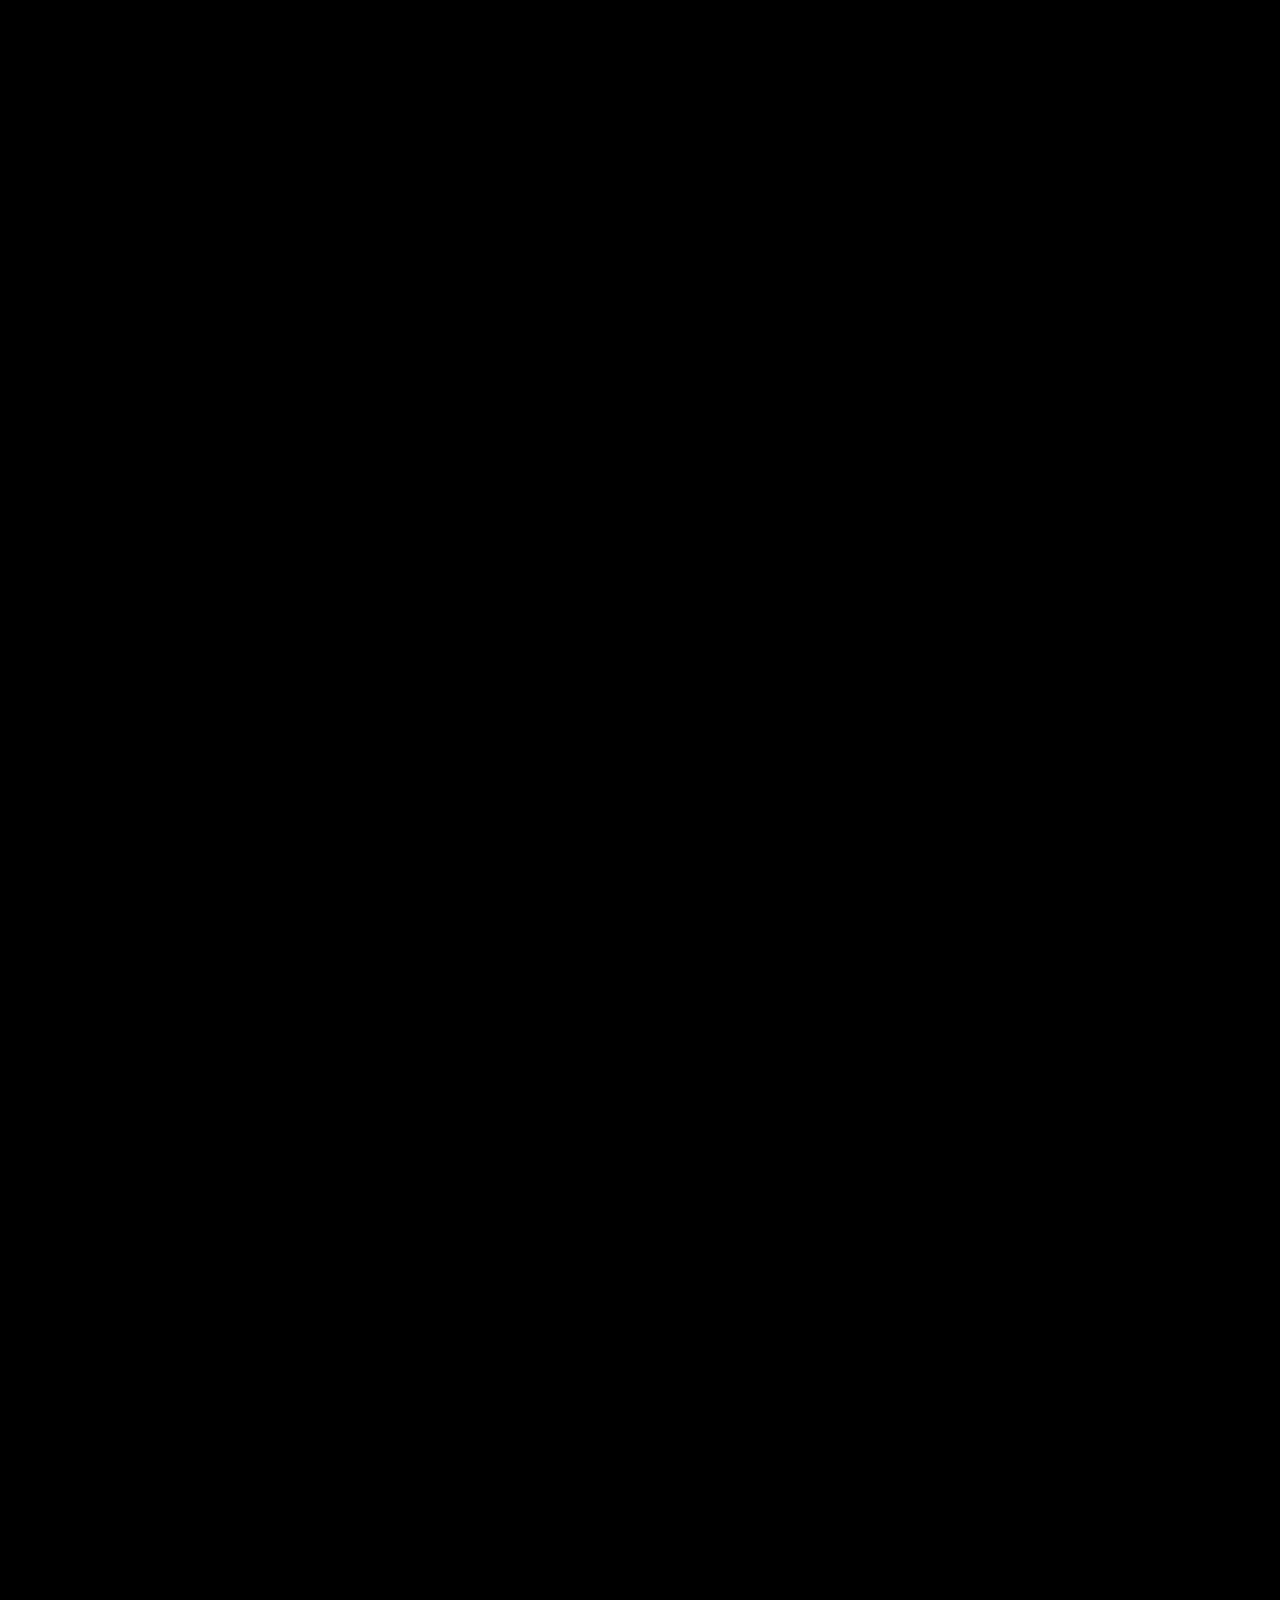
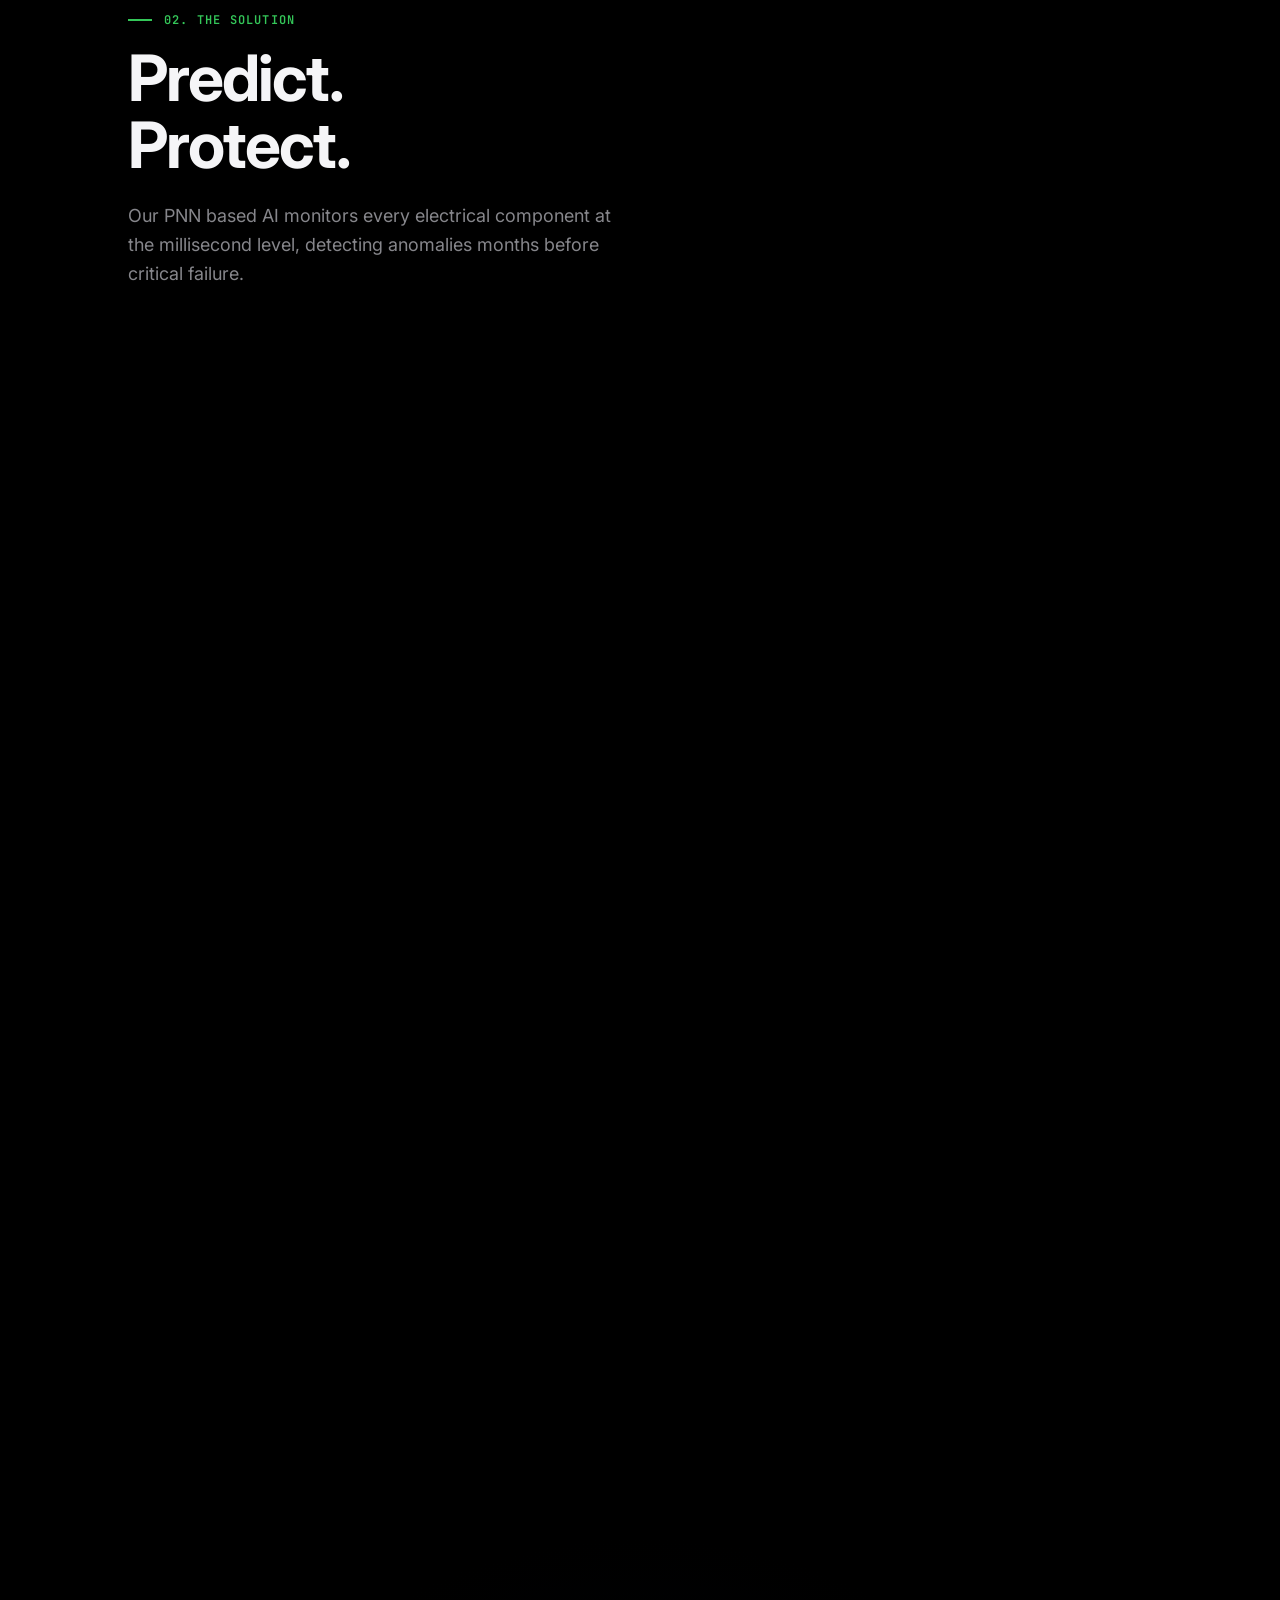
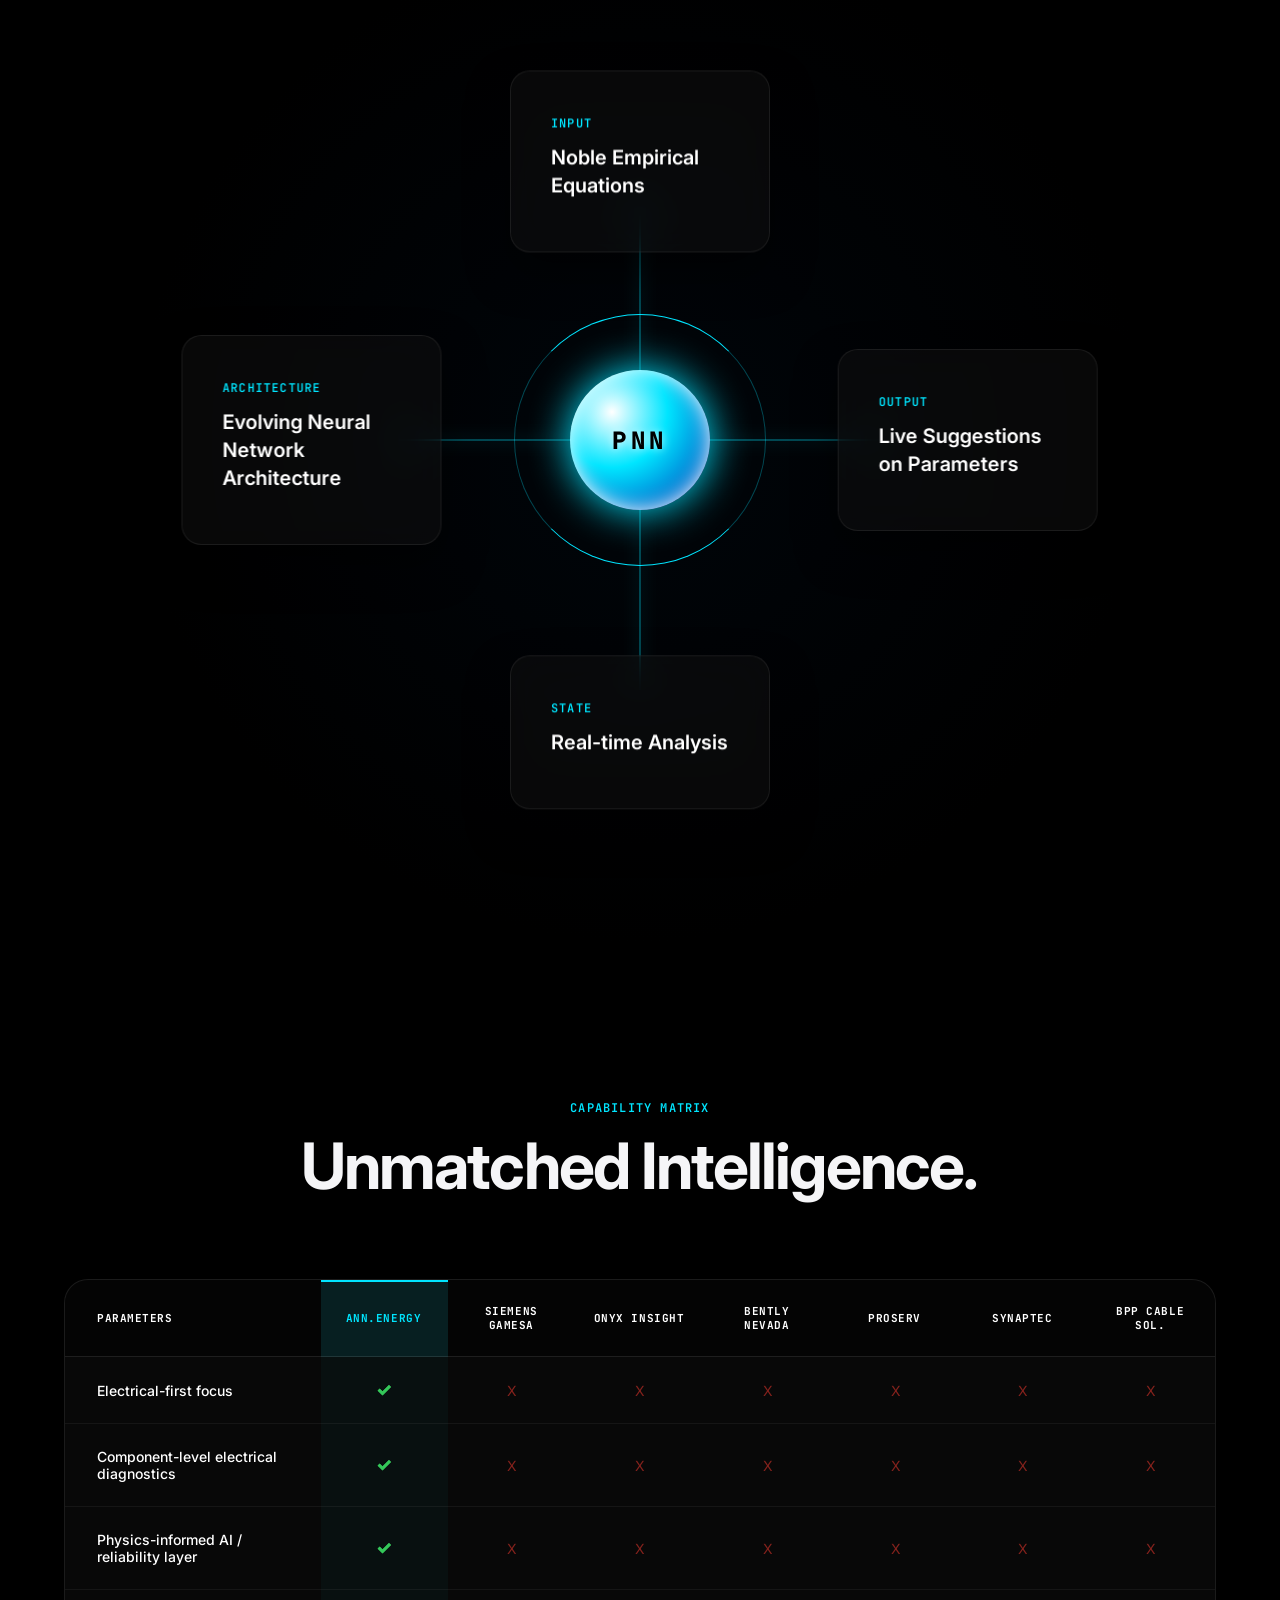
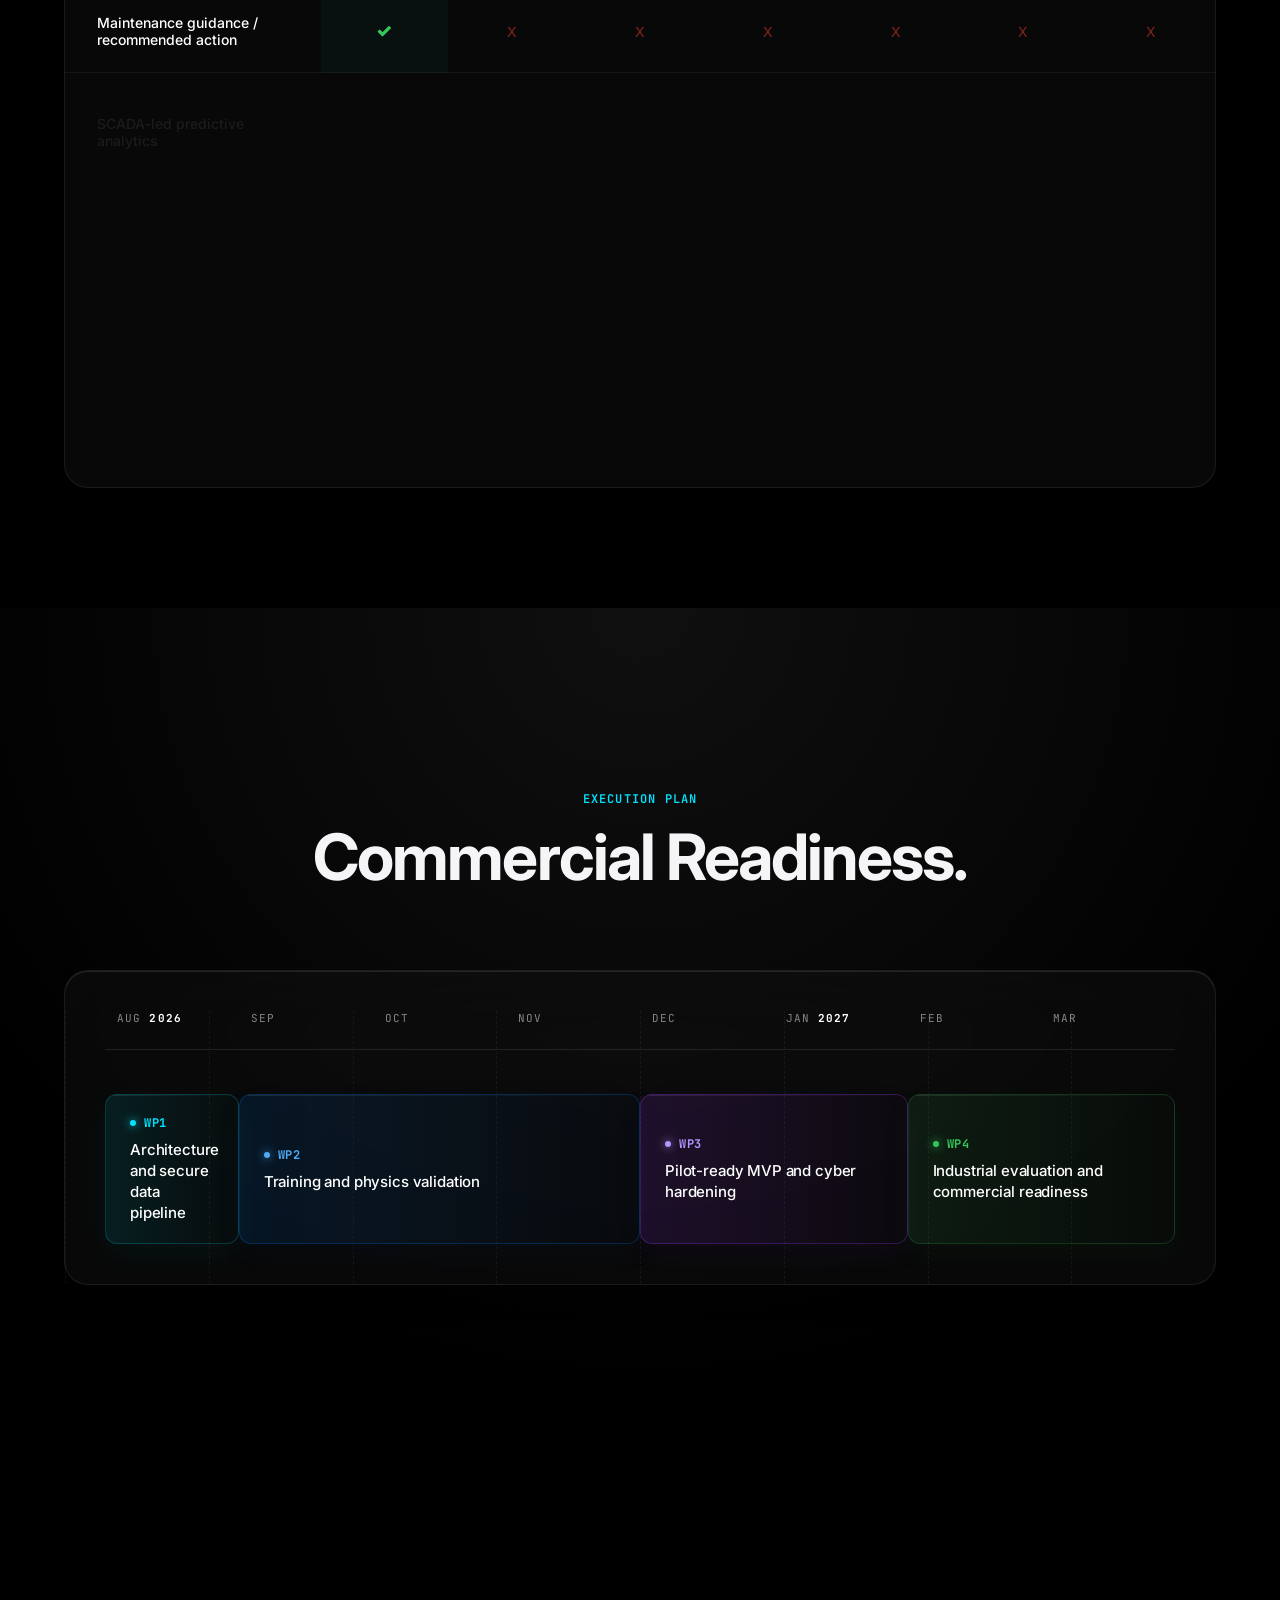
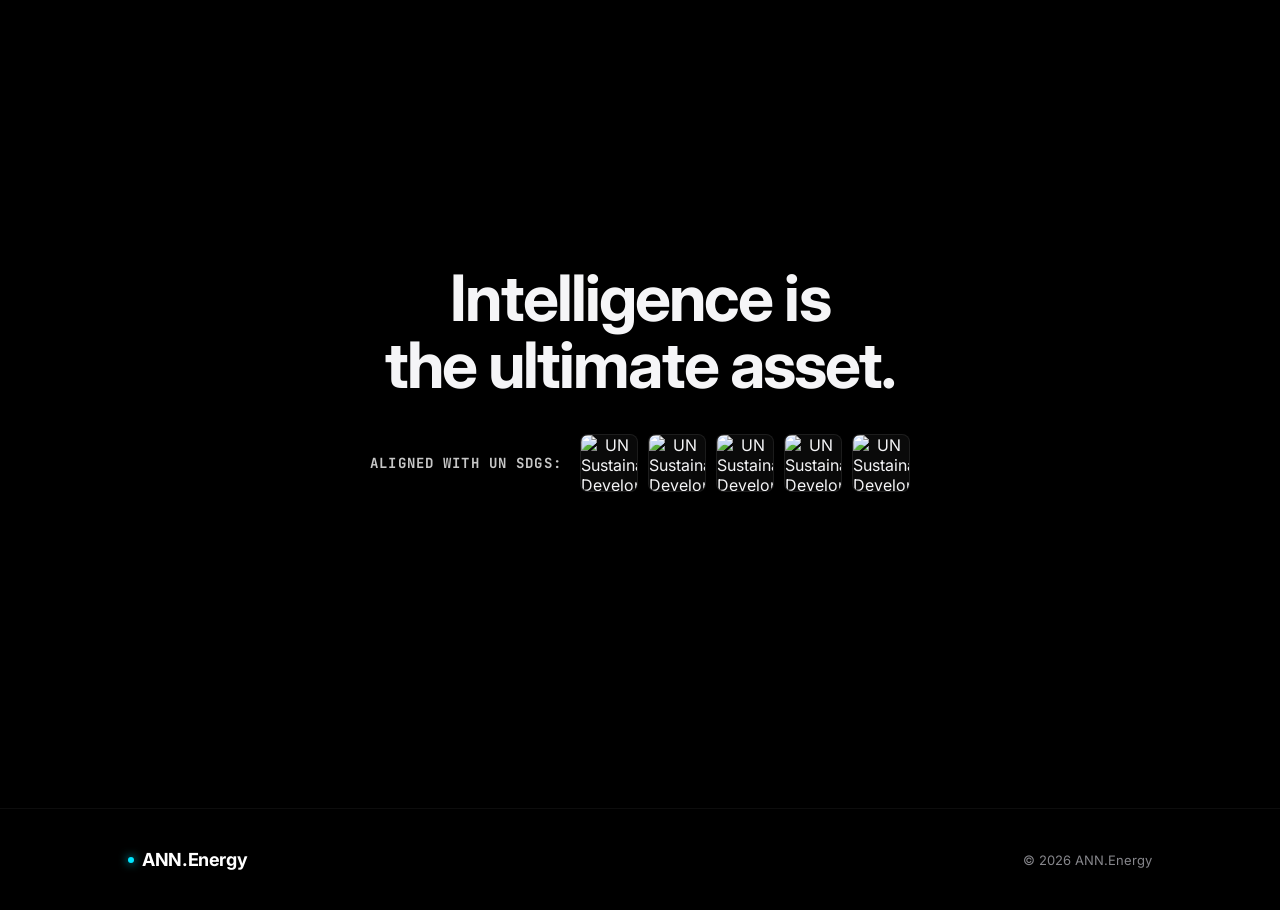
==== commit 92c63f3b: "add text of soln in the end" ====
--- a/index.html
+++ b/index.html
@@ -458,6 +458,16 @@
 
 <section id="cta">
   <h2 class="headline-large">Intelligence is<br>the ultimate asset.</h2>
+  <div class="cta-sdg-strip">
+    <div class="cta-sdg-label">Aligned with UN SDGs:</div>
+    <div class="cta-sdg-icons">
+      <img src="https://www.uni-giessen.de/de/fbz/zentren/zfbk/forumsprachen/bilder/sdgwebsite/e-web-goal-07.png" alt="UN Sustainable Development Goal 7">
+      <img src="https://www.uni-giessen.de/de/fbz/zentren/zfbk/forumsprachen/bilder/sdgwebsite/e-web-goal-09.png" alt="UN Sustainable Development Goal 9">
+      <img src="https://www.uni-giessen.de/de/fbz/zentren/zfbk/forumsprachen/bilder/sdgwebsite/e-web-goal-12.png" alt="UN Sustainable Development Goal 12">
+      <img src="https://www.uni-giessen.de/de/fbz/zentren/zfbk/forumsprachen/bilder/sdgwebsite/e-web-goal-13.png" alt="UN Sustainable Development Goal 13">
+      <img src="https://www.uni-giessen.de/de/fbz/zentren/zfbk/forumsprachen/bilder/sdgwebsite/e-web-goal-14.png" alt="UN Sustainable Development Goal 14">
+    </div>
+  </div>
 </section>
 
 <footer>
--- a/style.css
+++ b/style.css
@@ -1124,6 +1124,40 @@
 min-height: 100vh;
 flex-direction: column;
 text-align: center;
+gap: 28px;
+padding: 120px 24px 80px;
+}
+.cta-sdg-strip {
+display: flex;
+align-items: center;
+justify-content: center;
+gap: 18px;
+flex-wrap: wrap;
+margin-top: 8px;
+}
+.cta-sdg-label {
+font-family: var(--font-mono);
+font-size: 14px;
+font-weight: 700;
+letter-spacing: 0.08em;
+text-transform: uppercase;
+color: rgba(255,255,255,0.78);
+}
+.cta-sdg-icons {
+display: flex;
+align-items: center;
+justify-content: center;
+gap: 10px;
+flex-wrap: wrap;
+}
+.cta-sdg-icons img {
+width: 58px;
+height: 58px;
+object-fit: cover;
+border-radius: 8px;
+box-shadow: 0 10px 24px rgba(0,0,0,0.22);
+border: 1px solid rgba(255,255,255,0.08);
+background: rgba(255,255,255,0.04);
 }
 .cta-btn {
 display: inline-flex;
@@ -1141,6 +1175,20 @@
 transition: transform 0.3s;
 }
 .cta-btn:hover { transform: scale(1.05); }
+
+@media (max-width: 700px) {
+.cta-sdg-strip {
+gap: 14px;
+}
+.cta-sdg-label {
+width: 100%;
+text-align: center;
+}
+.cta-sdg-icons img {
+width: 50px;
+height: 50px;
+}
+}
 
 /* ACHIEVEMENT STRIP */
 #achievement-strip {
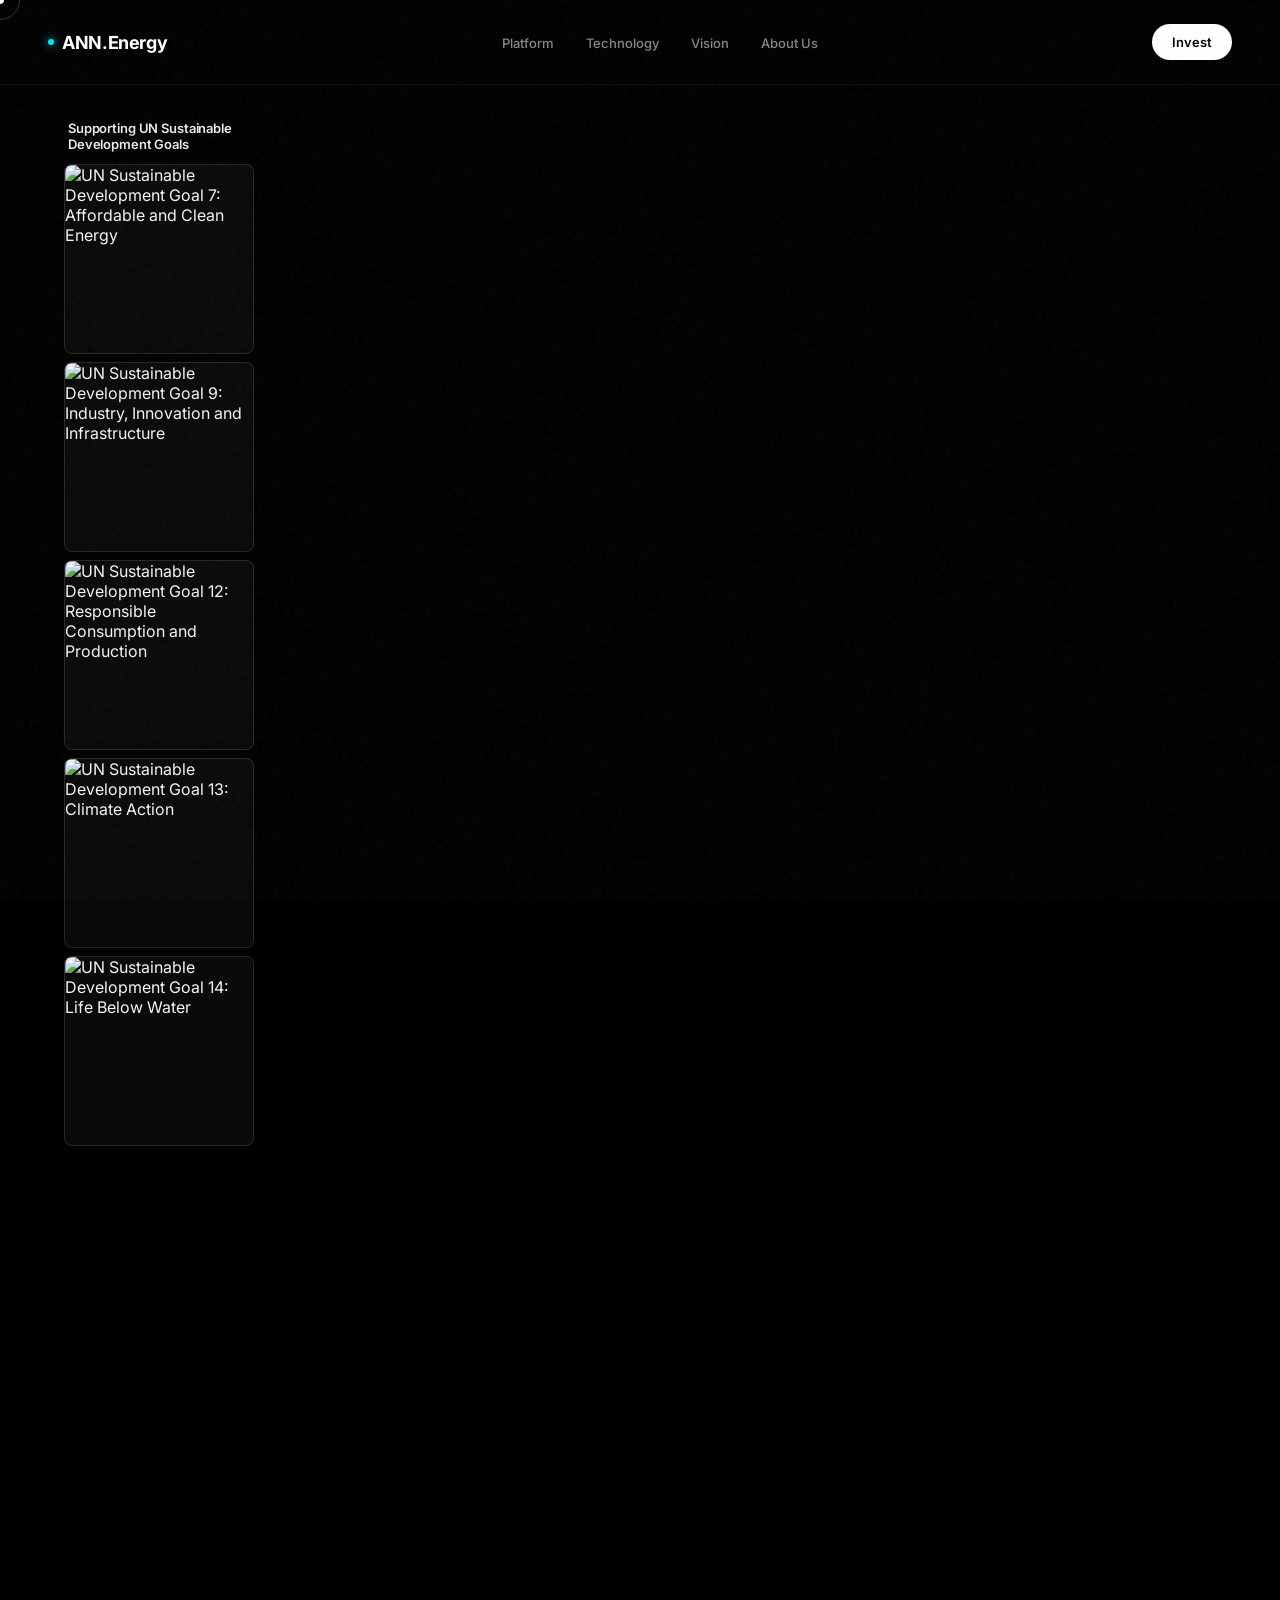
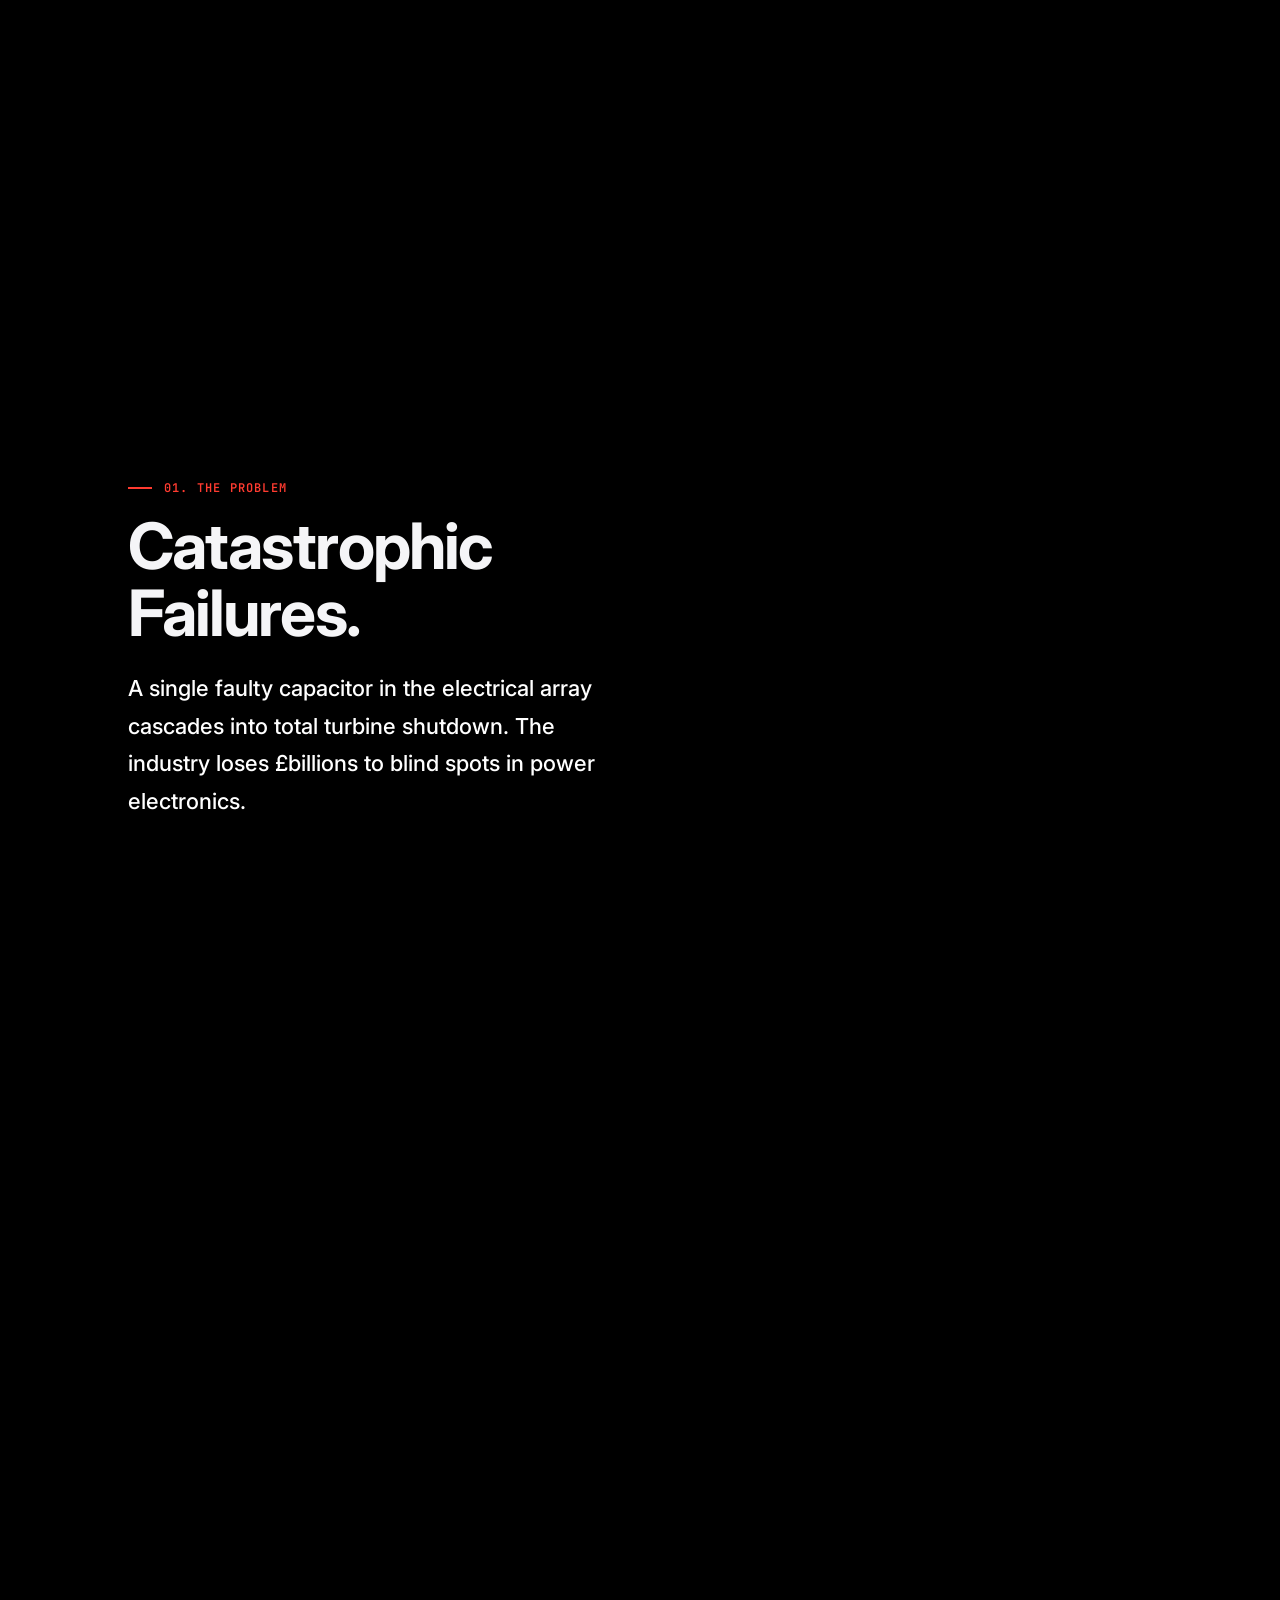
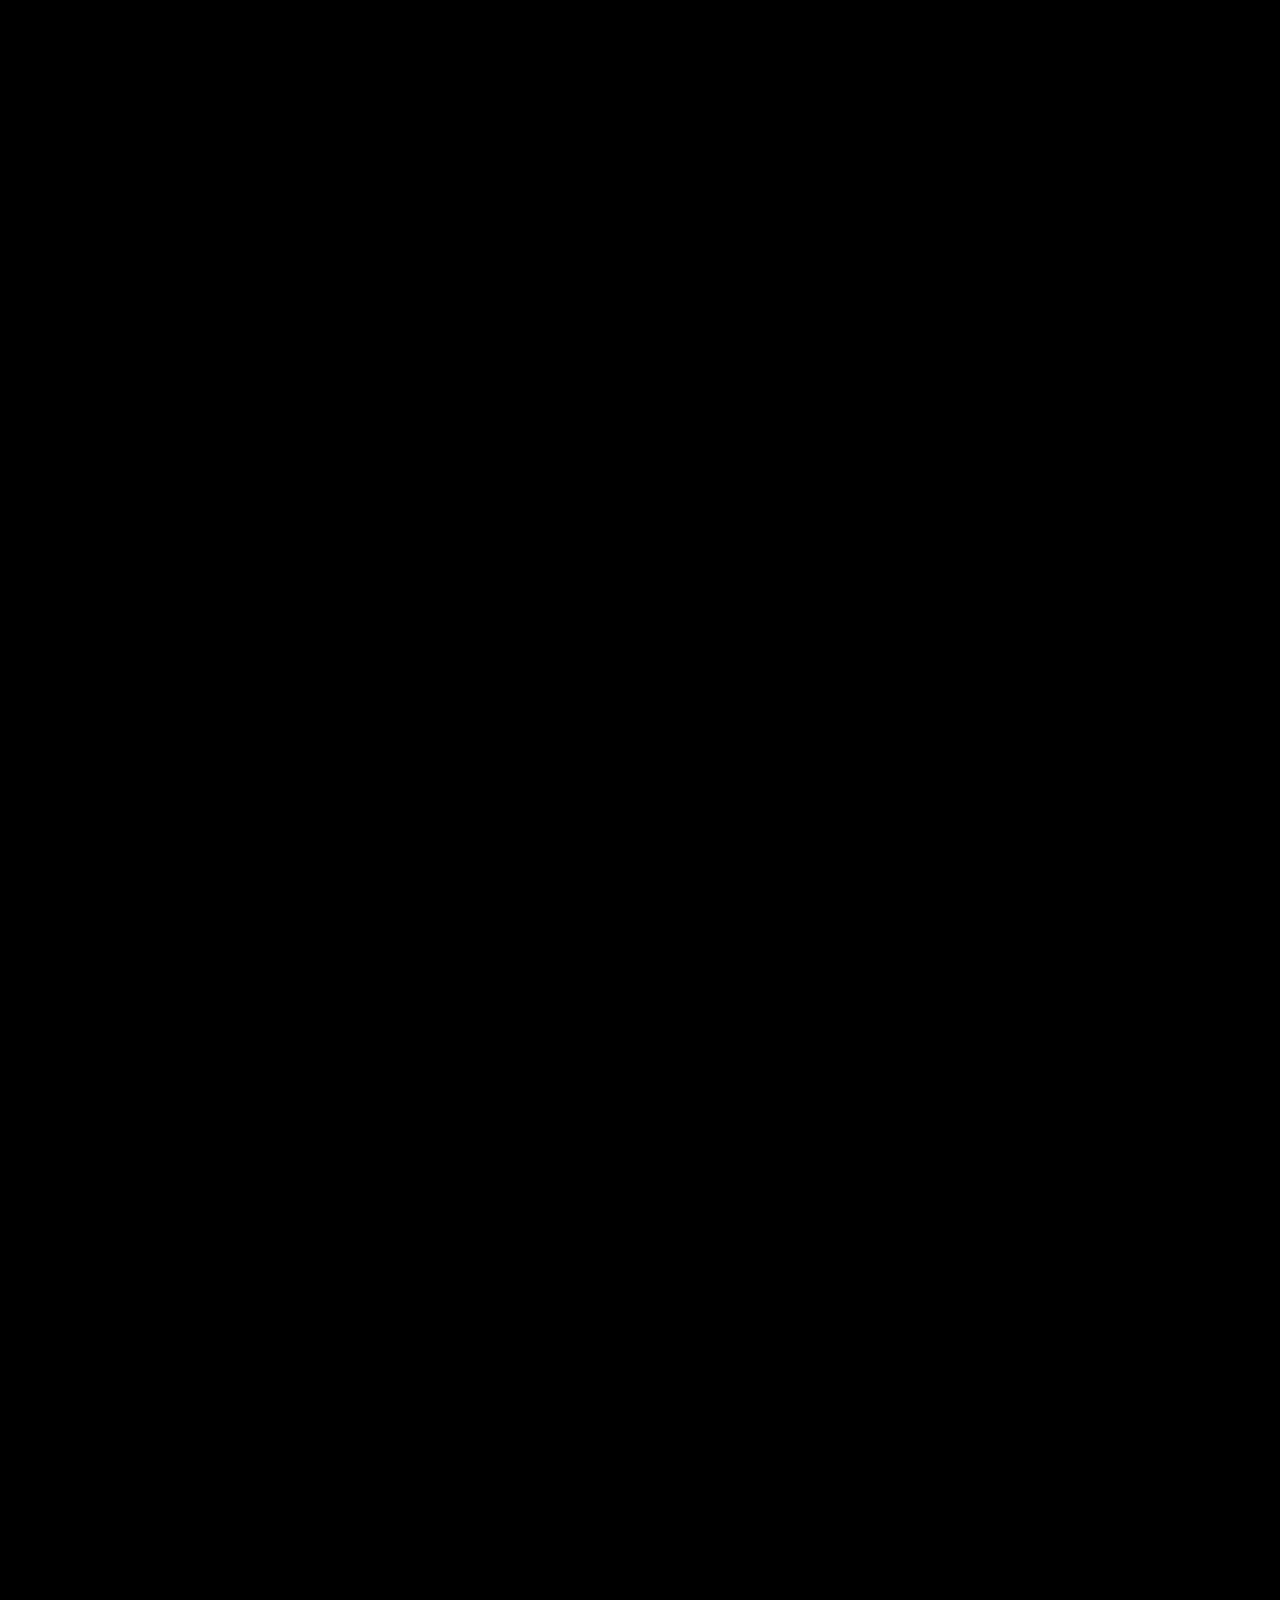
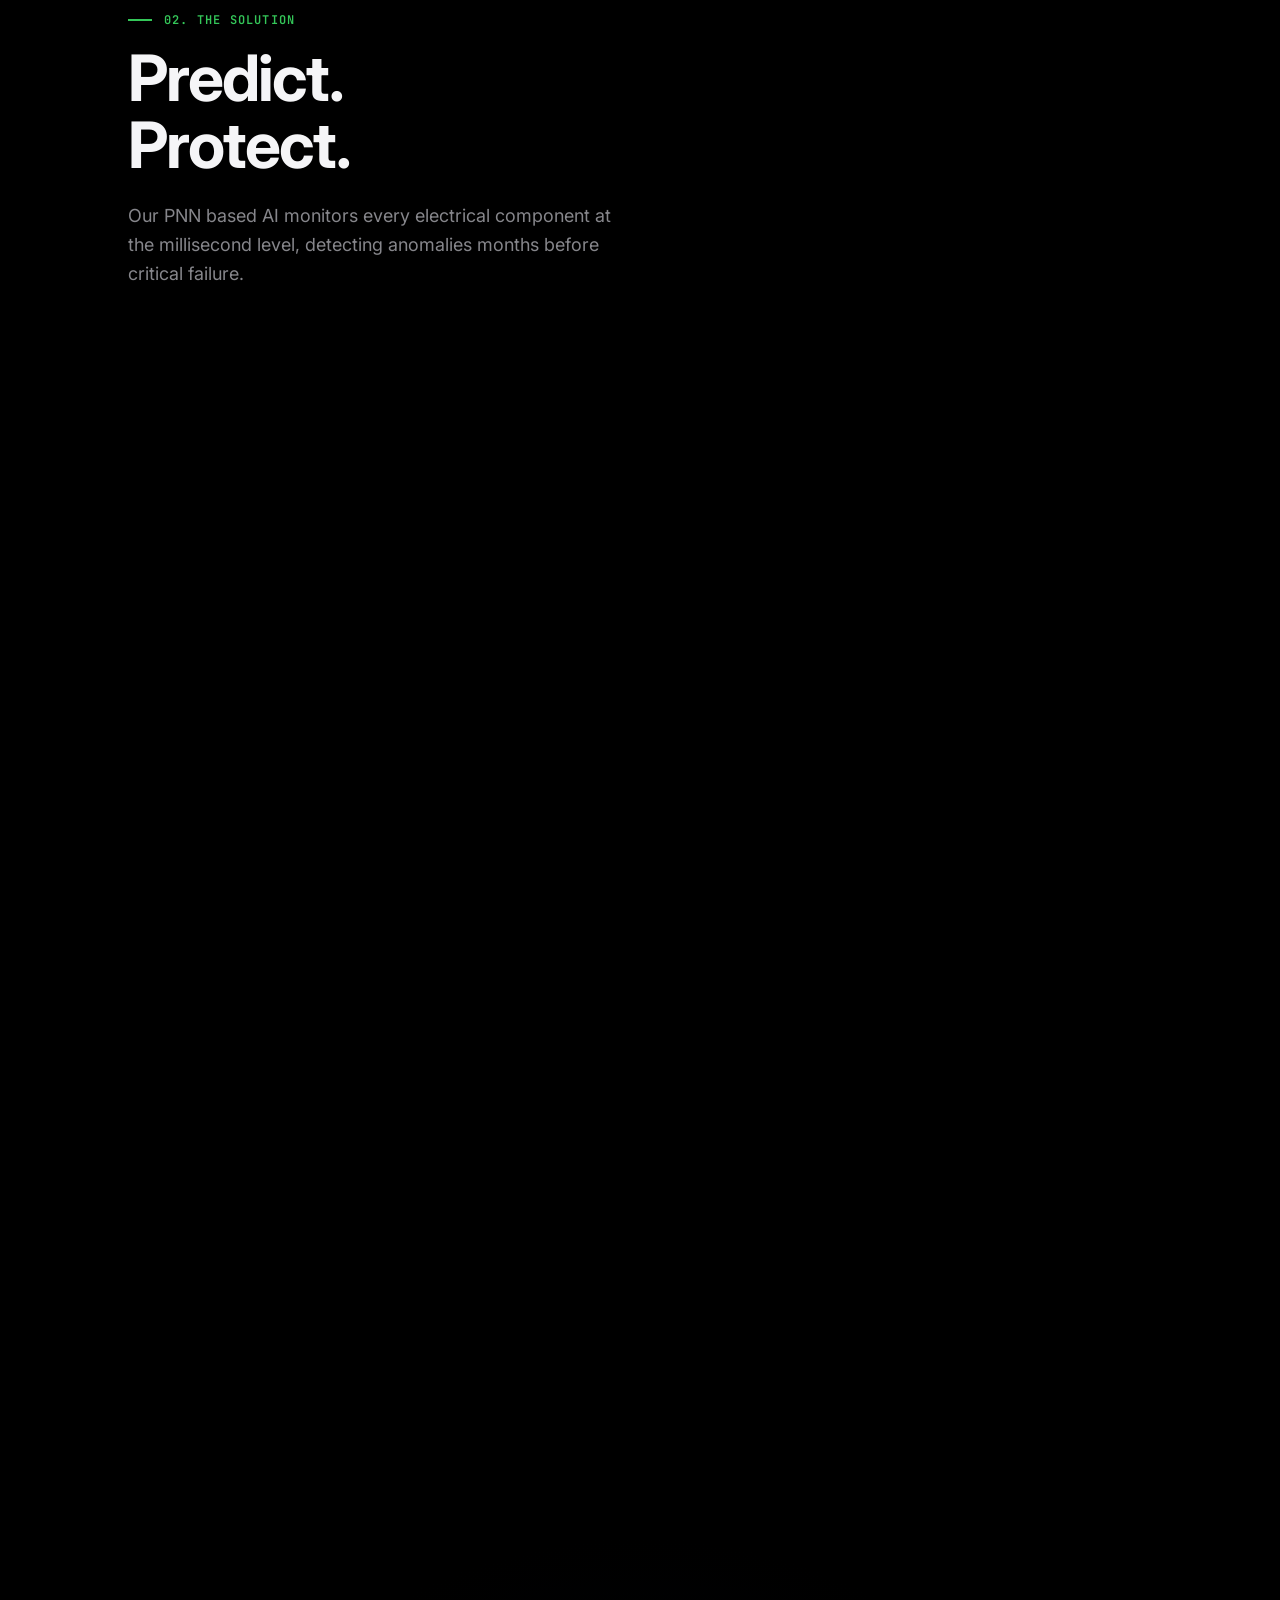
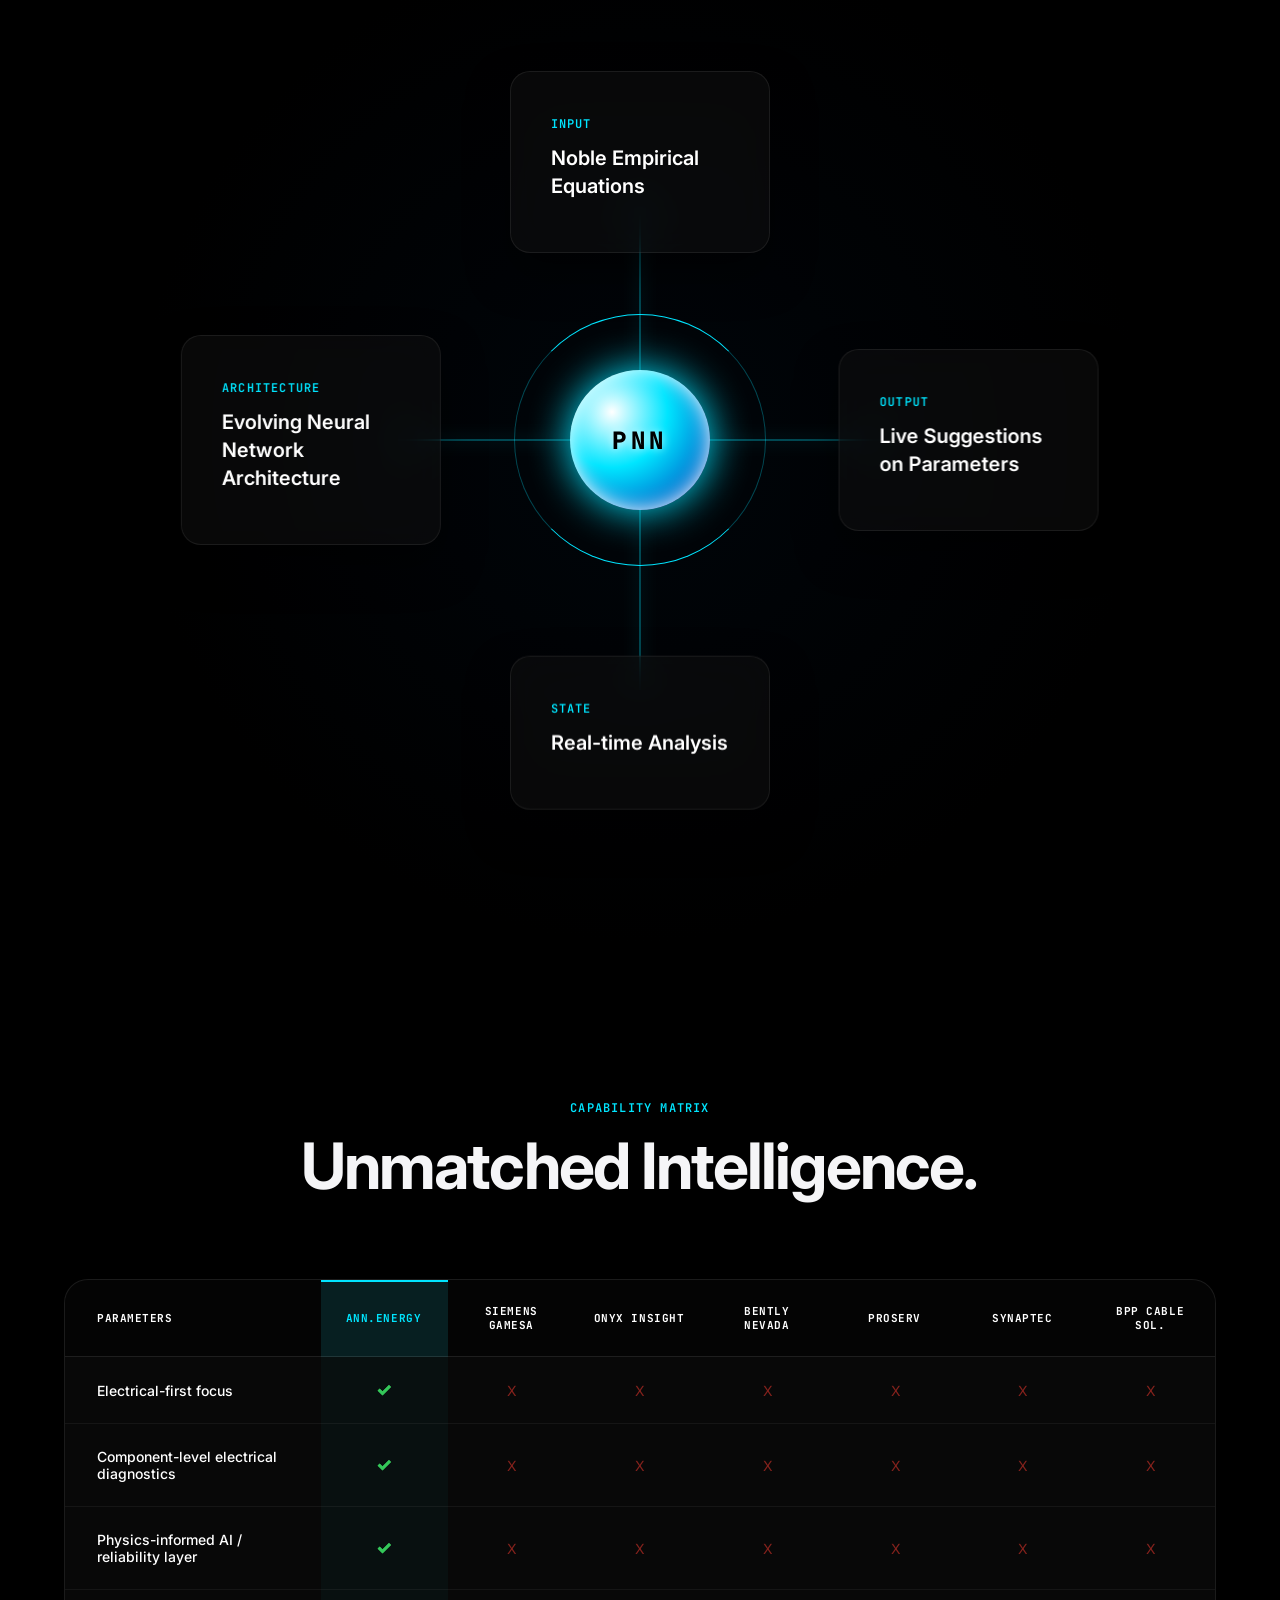
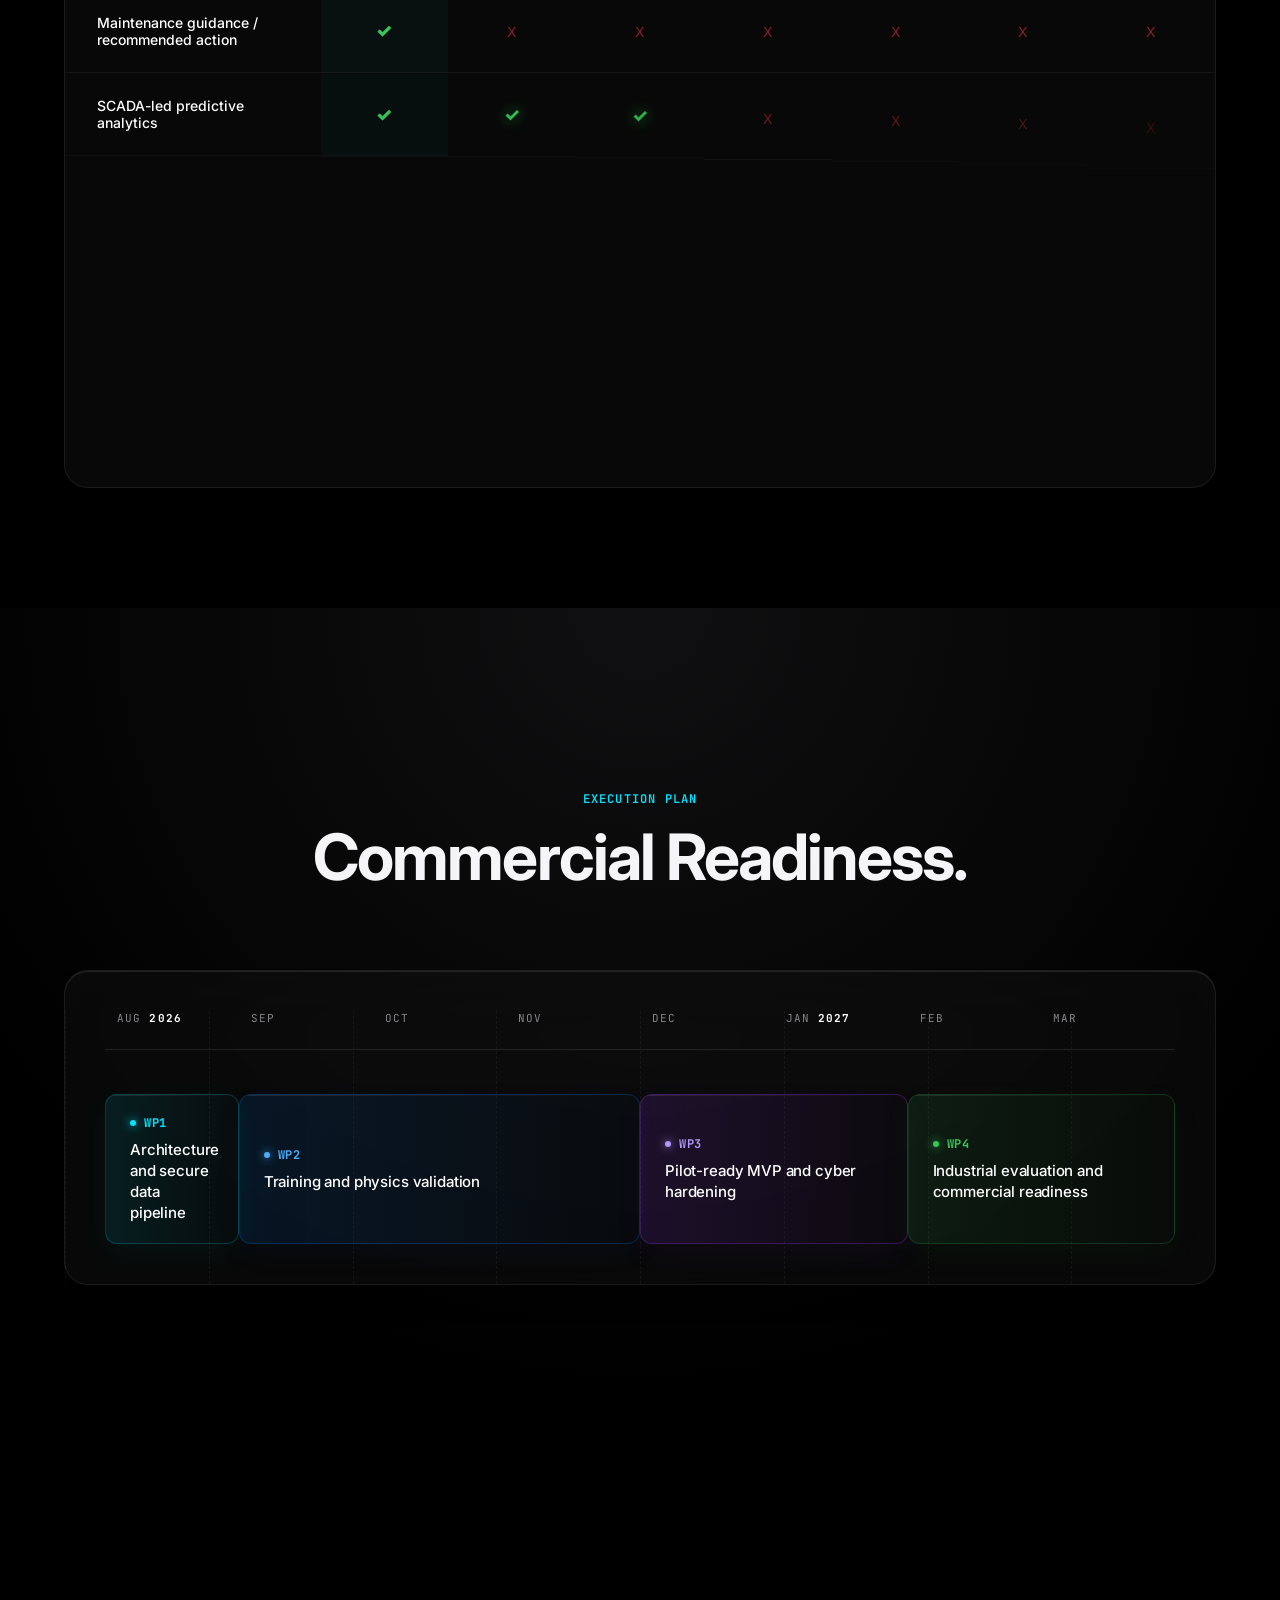
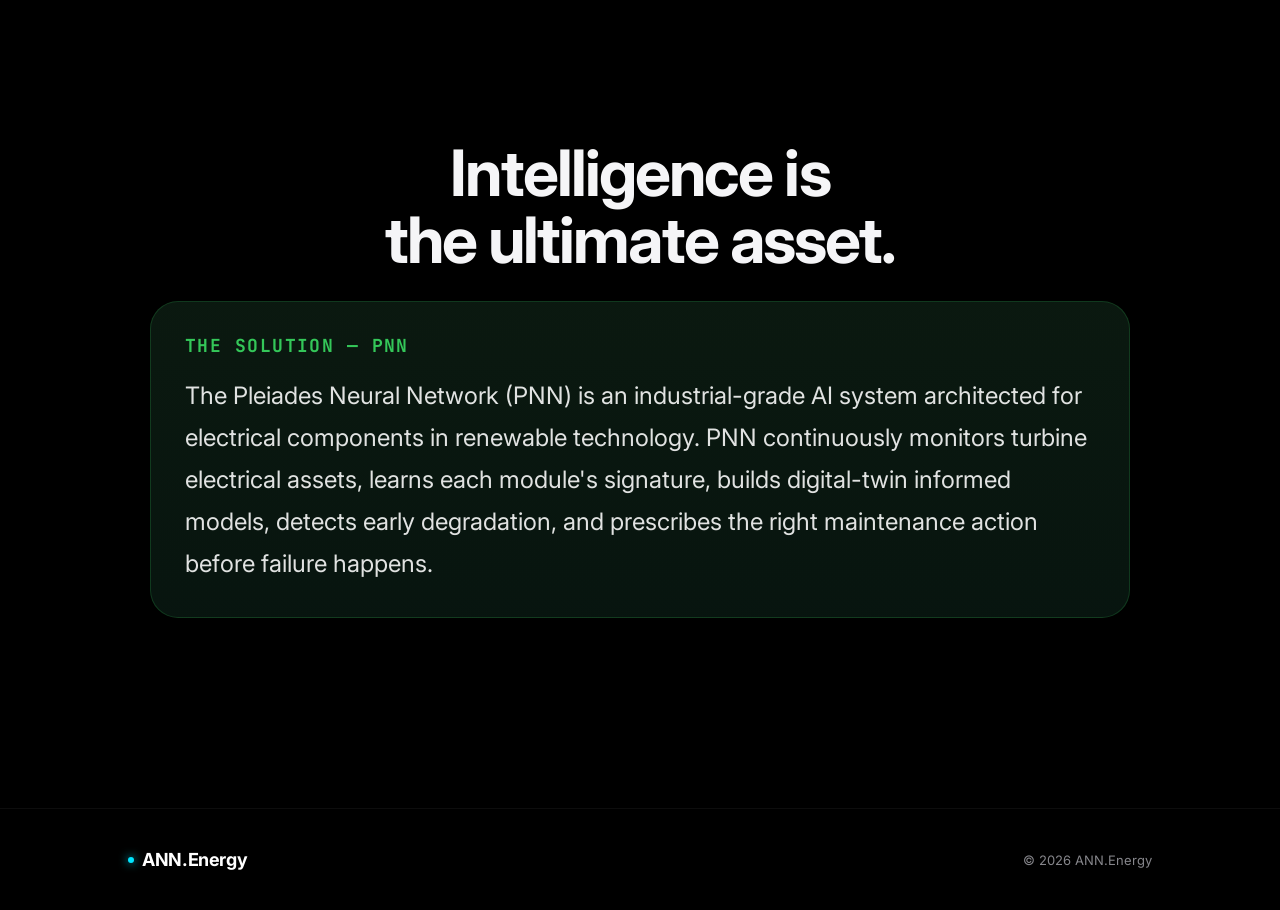
==== commit 5940803c: "updating solution comment correctly" ====
--- a/index.html
+++ b/index.html
@@ -458,15 +458,14 @@
 
 <section id="cta">
   <h2 class="headline-large">Intelligence is<br>the ultimate asset.</h2>
-  <div class="cta-sdg-strip">
-    <div class="cta-sdg-label">Aligned with UN SDGs:</div>
-    <div class="cta-sdg-icons">
-      <img src="https://www.uni-giessen.de/de/fbz/zentren/zfbk/forumsprachen/bilder/sdgwebsite/e-web-goal-07.png" alt="UN Sustainable Development Goal 7">
-      <img src="https://www.uni-giessen.de/de/fbz/zentren/zfbk/forumsprachen/bilder/sdgwebsite/e-web-goal-09.png" alt="UN Sustainable Development Goal 9">
-      <img src="https://www.uni-giessen.de/de/fbz/zentren/zfbk/forumsprachen/bilder/sdgwebsite/e-web-goal-12.png" alt="UN Sustainable Development Goal 12">
-      <img src="https://www.uni-giessen.de/de/fbz/zentren/zfbk/forumsprachen/bilder/sdgwebsite/e-web-goal-13.png" alt="UN Sustainable Development Goal 13">
-      <img src="https://www.uni-giessen.de/de/fbz/zentren/zfbk/forumsprachen/bilder/sdgwebsite/e-web-goal-14.png" alt="UN Sustainable Development Goal 14">
-    </div>
+  <div class="cta-solution-card">
+    <div class="cta-solution-title">The Solution — PNN</div>
+    <p>
+      The Pleiades Neural Network (PNN) is an industrial-grade AI system architected for electrical
+      components in renewable technology. PNN continuously monitors turbine electrical assets,
+      learns each module's signature, builds digital-twin informed models, detects early degradation,
+      and prescribes the right maintenance action before failure happens.
+    </p>
   </div>
 </section>
 
--- a/style.css
+++ b/style.css
@@ -1127,37 +1127,29 @@
 gap: 28px;
 padding: 120px 24px 80px;
 }
-.cta-sdg-strip {
-display: flex;
-align-items: center;
-justify-content: center;
-gap: 18px;
-flex-wrap: wrap;
-margin-top: 8px;
-}
-.cta-sdg-label {
+.cta-solution-card {
+max-width: 980px;
+padding: 32px 34px;
+border-radius: 28px;
+border: 1px solid rgba(52, 199, 89, 0.2);
+background: linear-gradient(180deg, rgba(12, 28, 18, 0.88) 0%, rgba(8, 22, 16, 0.94) 100%);
+box-shadow: 0 24px 60px rgba(0, 0, 0, 0.34);
+text-align: left;
+}
+.cta-solution-title {
 font-family: var(--font-mono);
-font-size: 14px;
+font-size: 18px;
 font-weight: 700;
 letter-spacing: 0.08em;
 text-transform: uppercase;
-color: rgba(255,255,255,0.78);
-}
-.cta-sdg-icons {
-display: flex;
-align-items: center;
-justify-content: center;
-gap: 10px;
-flex-wrap: wrap;
-}
-.cta-sdg-icons img {
-width: 58px;
-height: 58px;
-object-fit: cover;
-border-radius: 8px;
-box-shadow: 0 10px 24px rgba(0,0,0,0.22);
-border: 1px solid rgba(255,255,255,0.08);
-background: rgba(255,255,255,0.04);
+color: var(--accent-green);
+margin-bottom: 18px;
+}
+.cta-solution-card p {
+font-size: clamp(18px, 2vw, 24px);
+line-height: 1.75;
+color: rgba(255,255,255,0.88);
+margin: 0;
 }
 .cta-btn {
 display: inline-flex;
@@ -1177,16 +1169,17 @@
 .cta-btn:hover { transform: scale(1.05); }
 
 @media (max-width: 700px) {
-.cta-sdg-strip {
-gap: 14px;
-}
-.cta-sdg-label {
-width: 100%;
-text-align: center;
-}
-.cta-sdg-icons img {
-width: 50px;
-height: 50px;
+.cta-solution-card {
+padding: 24px 22px;
+border-radius: 22px;
+}
+.cta-solution-title {
+font-size: 15px;
+margin-bottom: 14px;
+}
+.cta-solution-card p {
+font-size: 17px;
+line-height: 1.65;
 }
 }
 
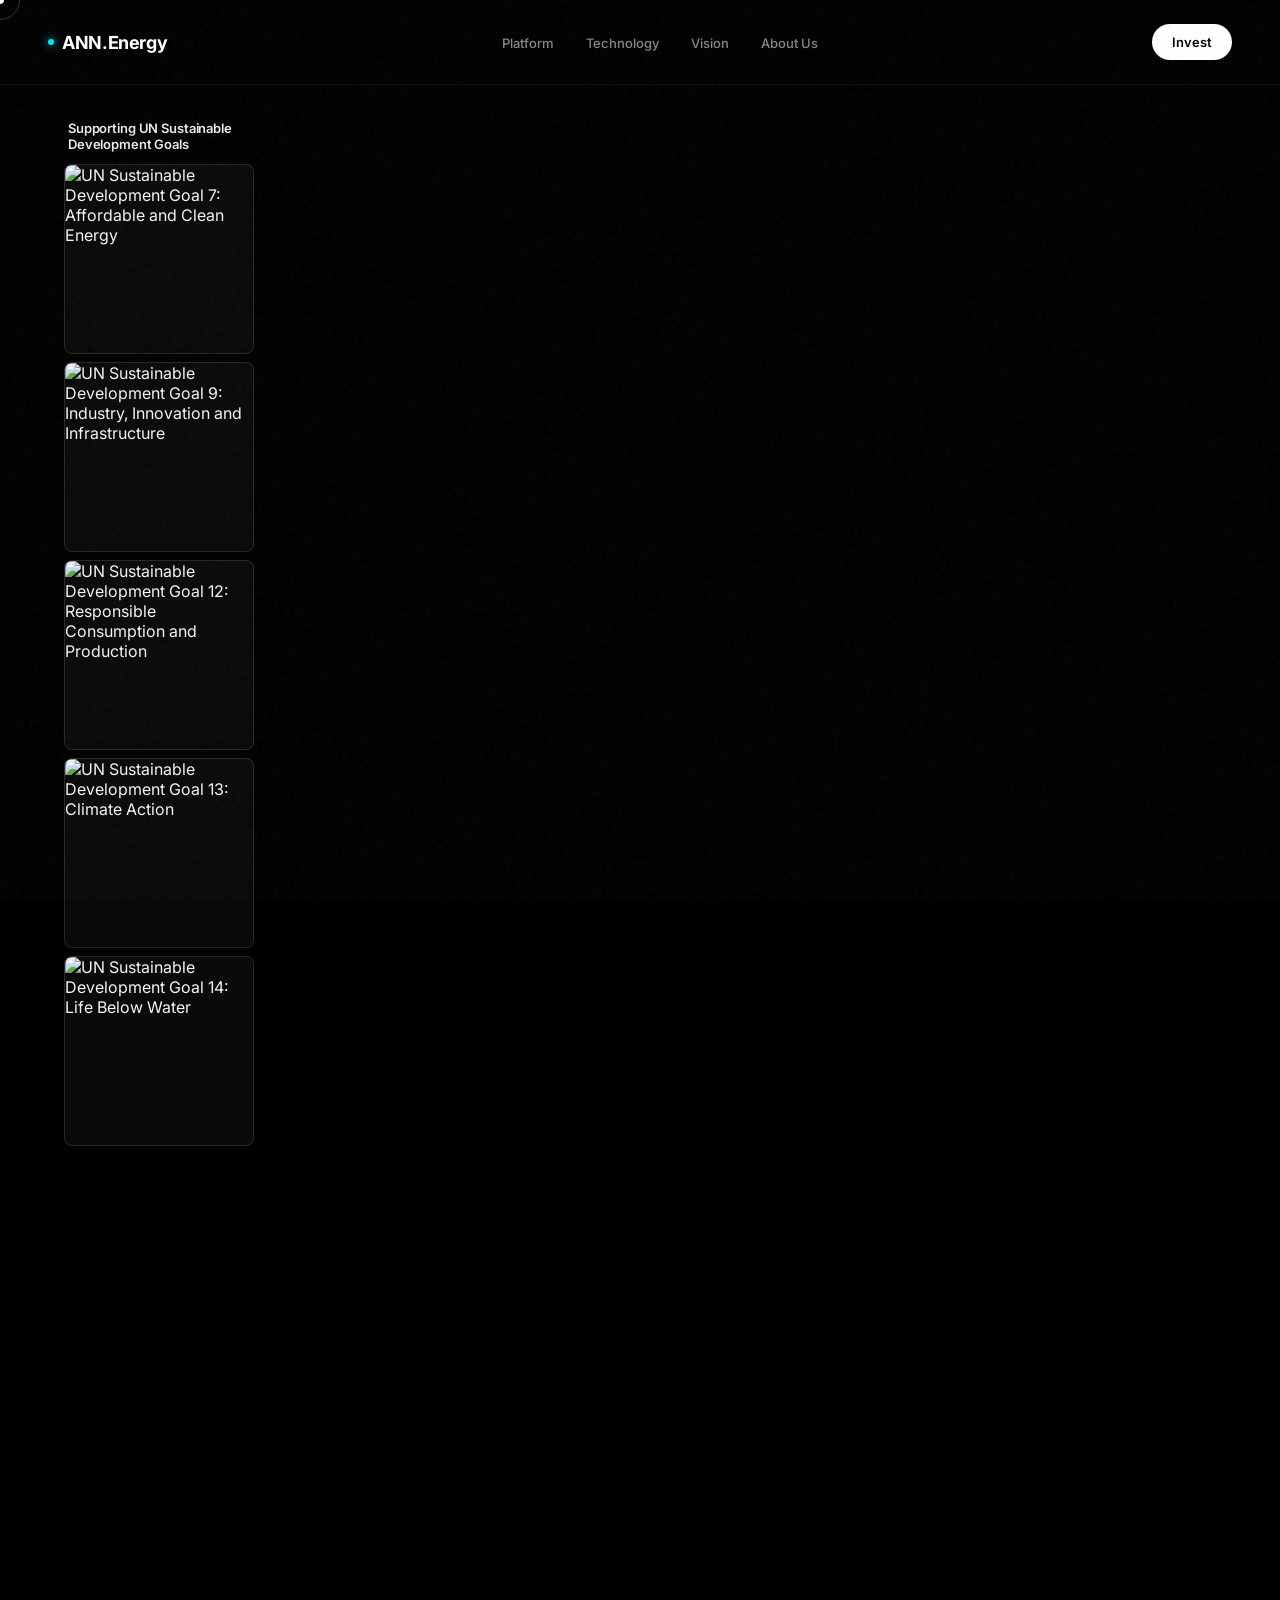
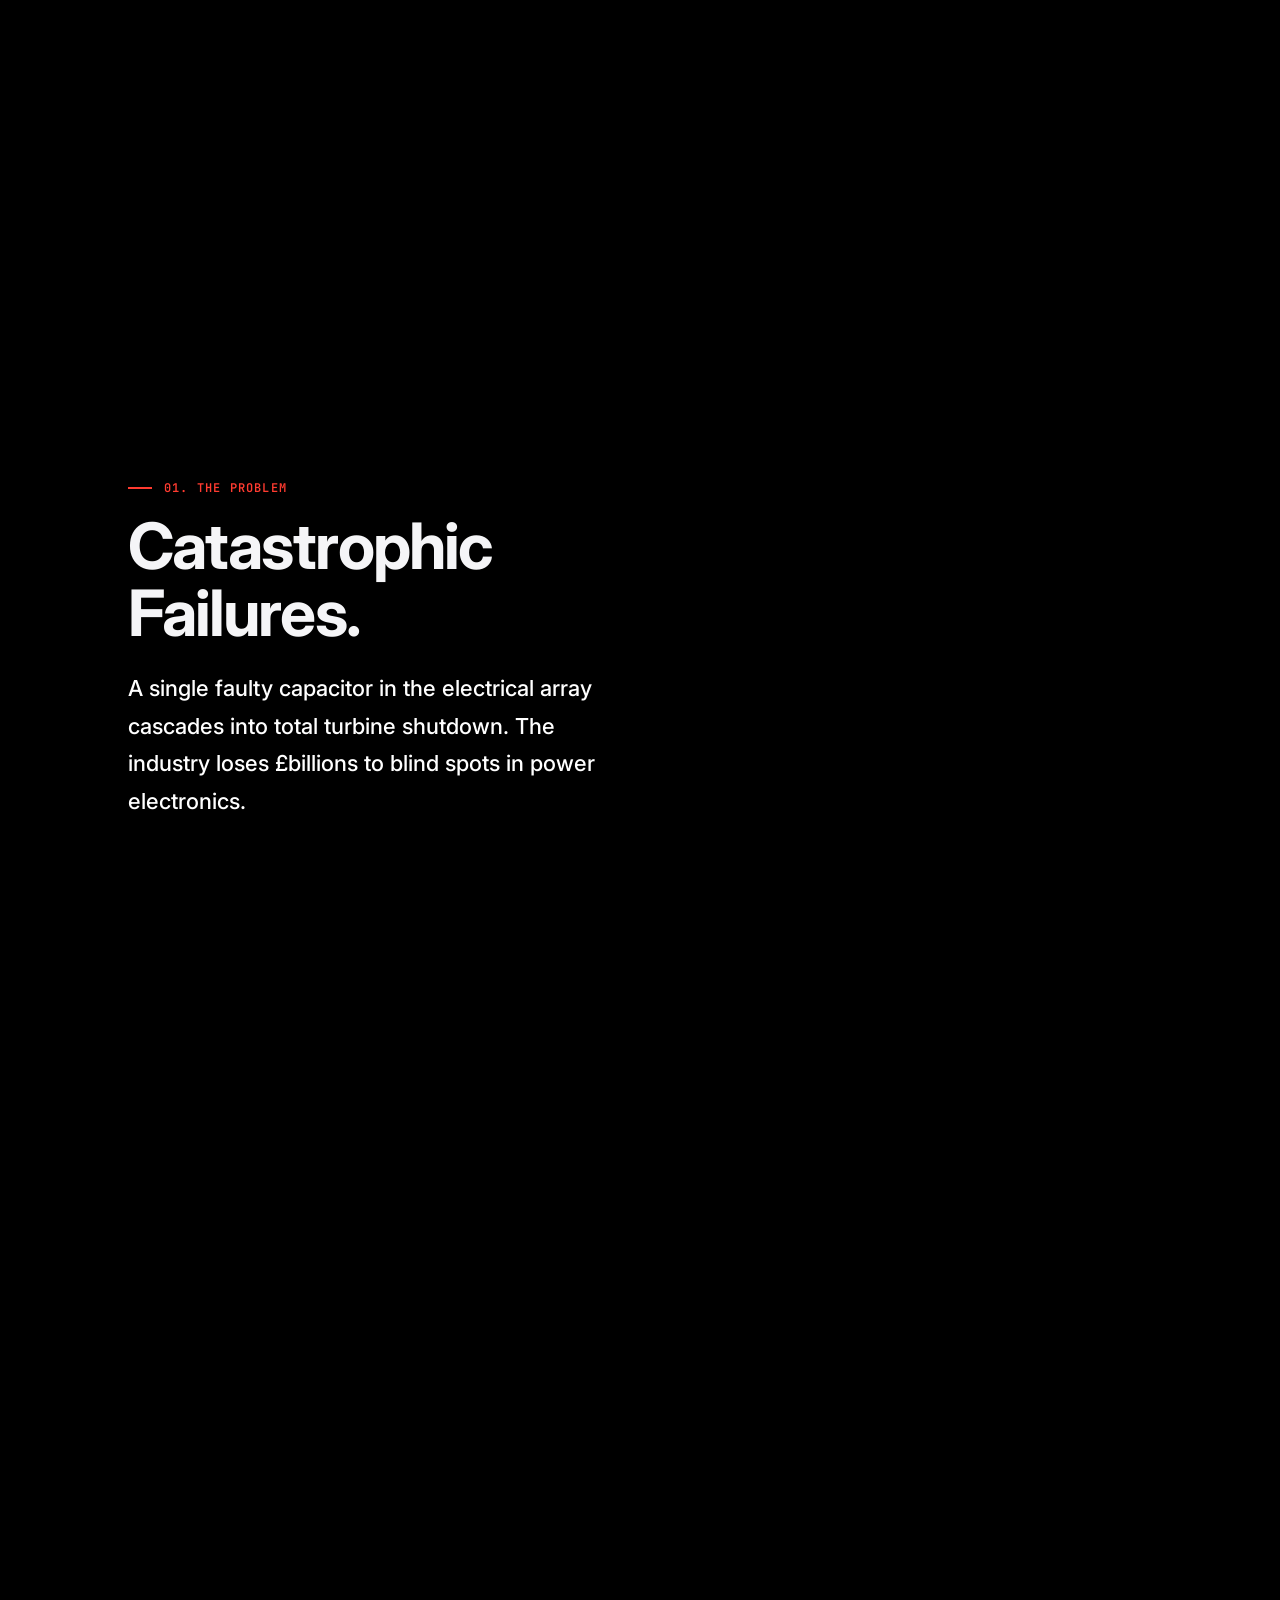
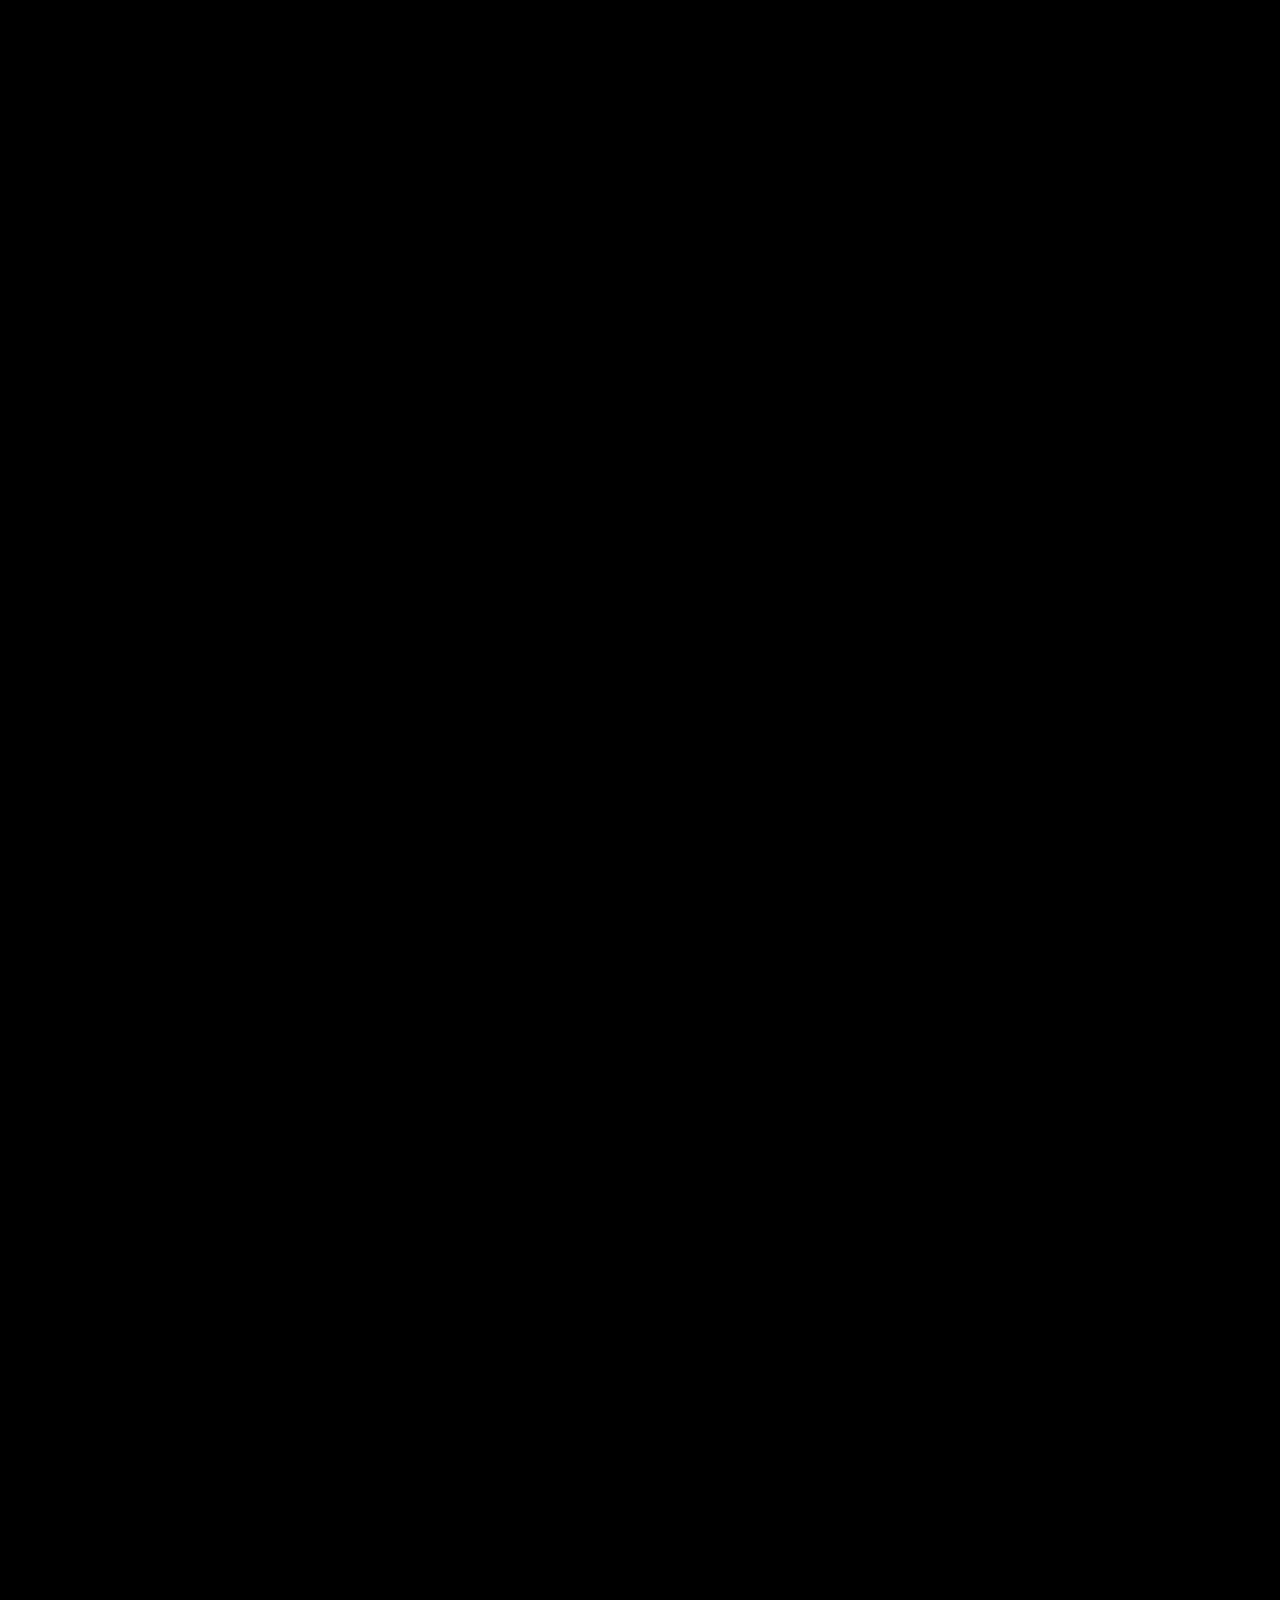
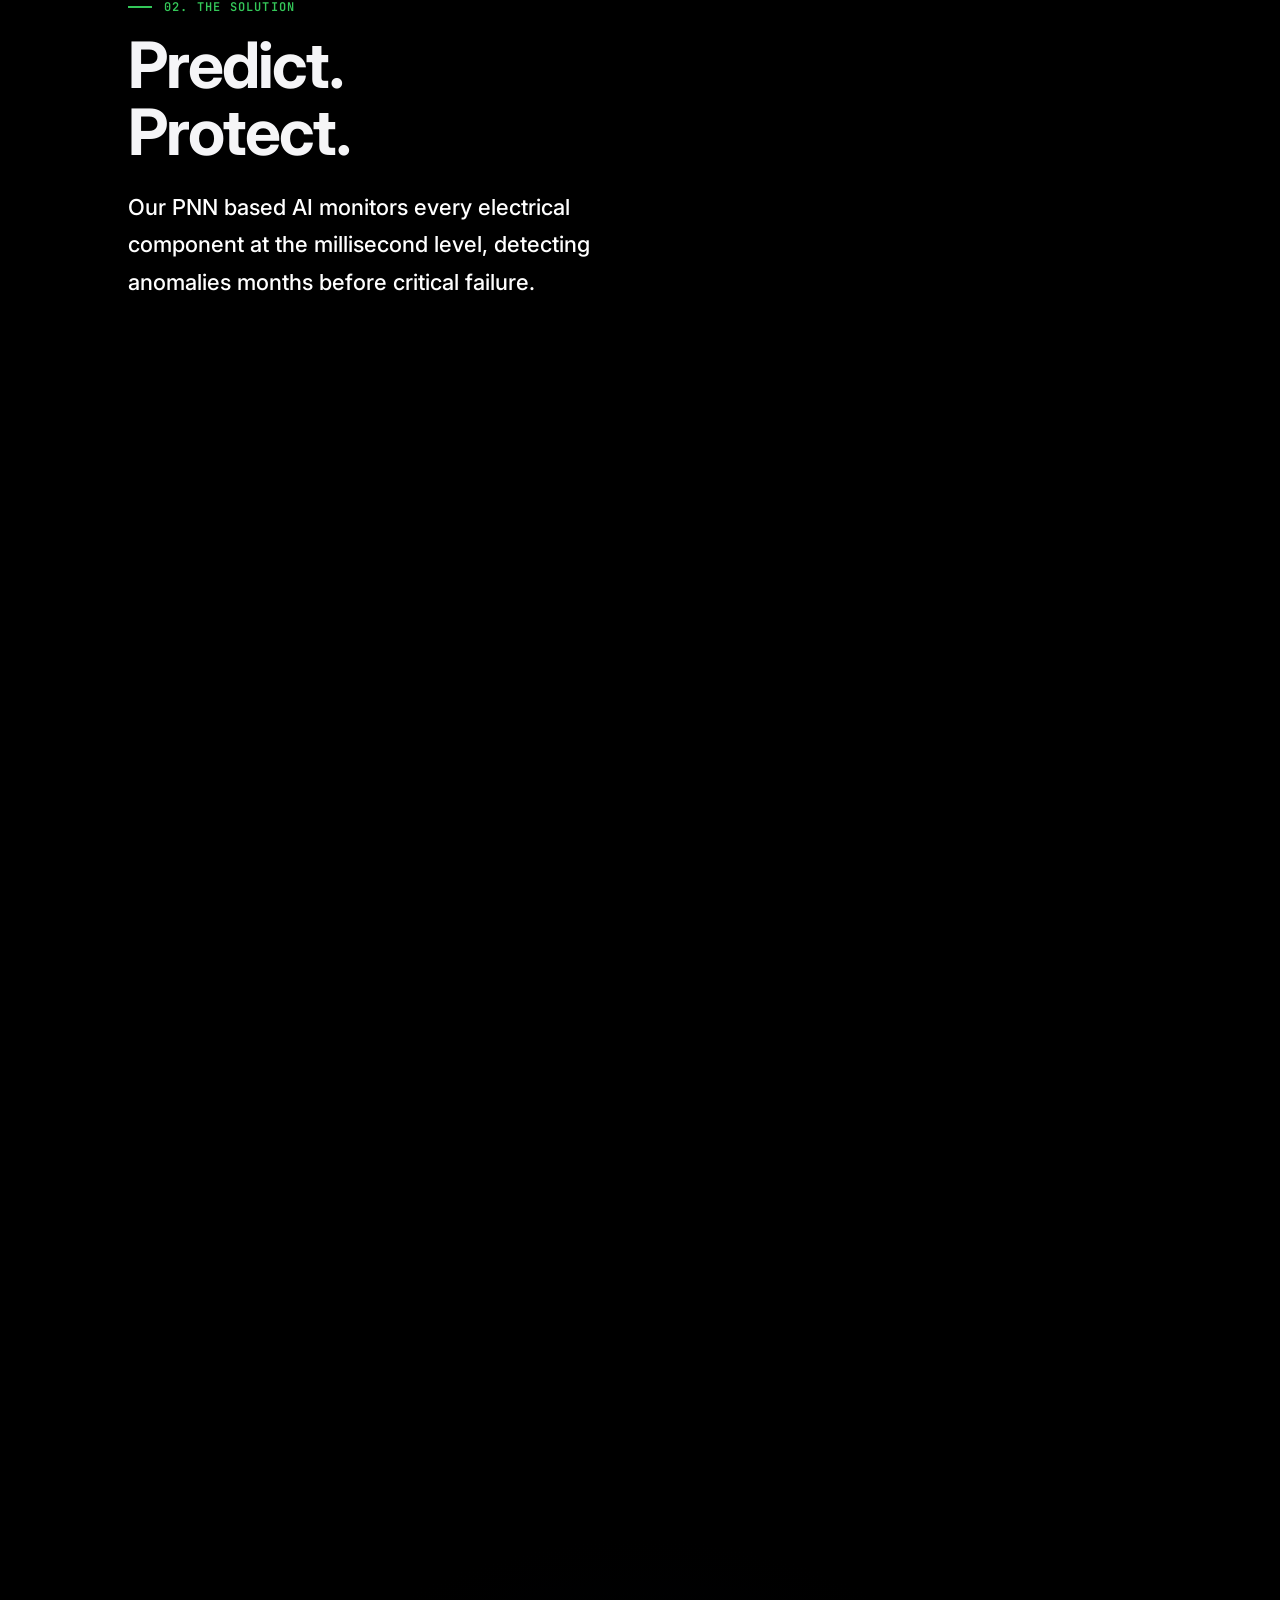
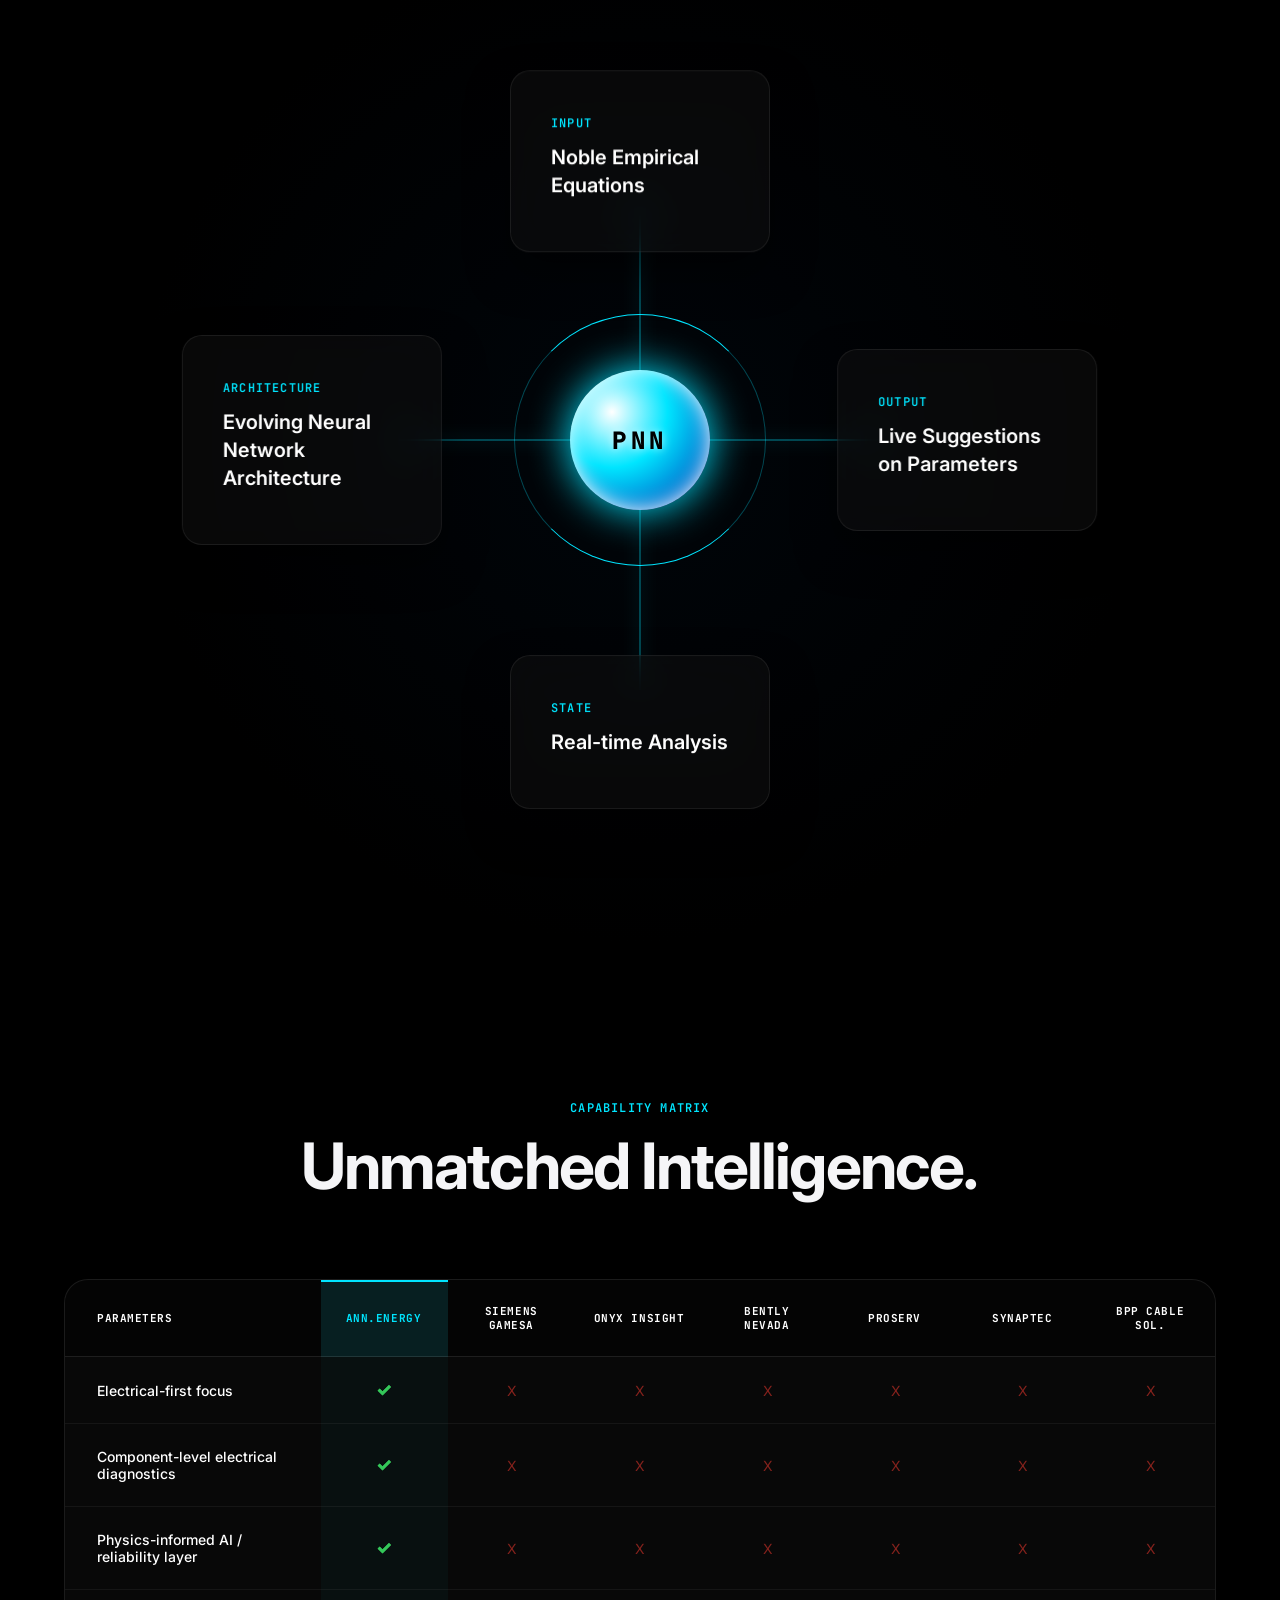
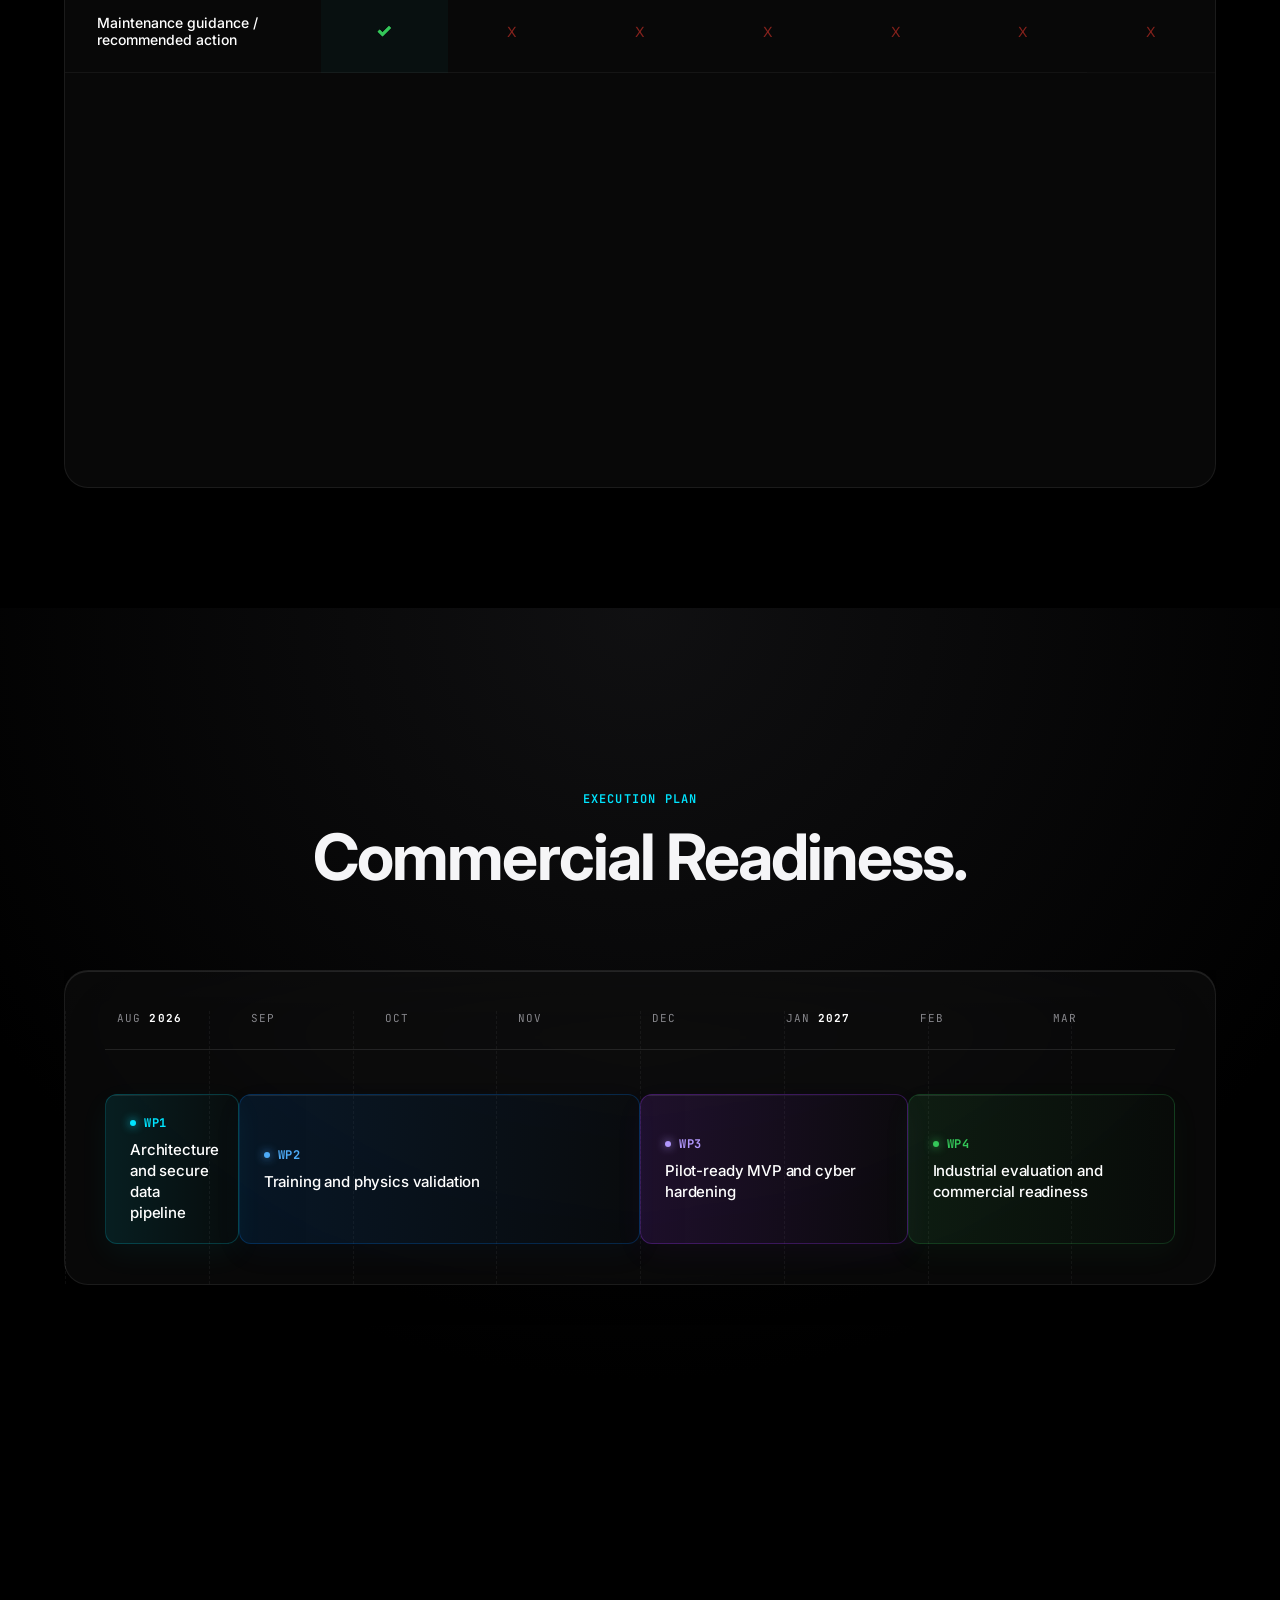
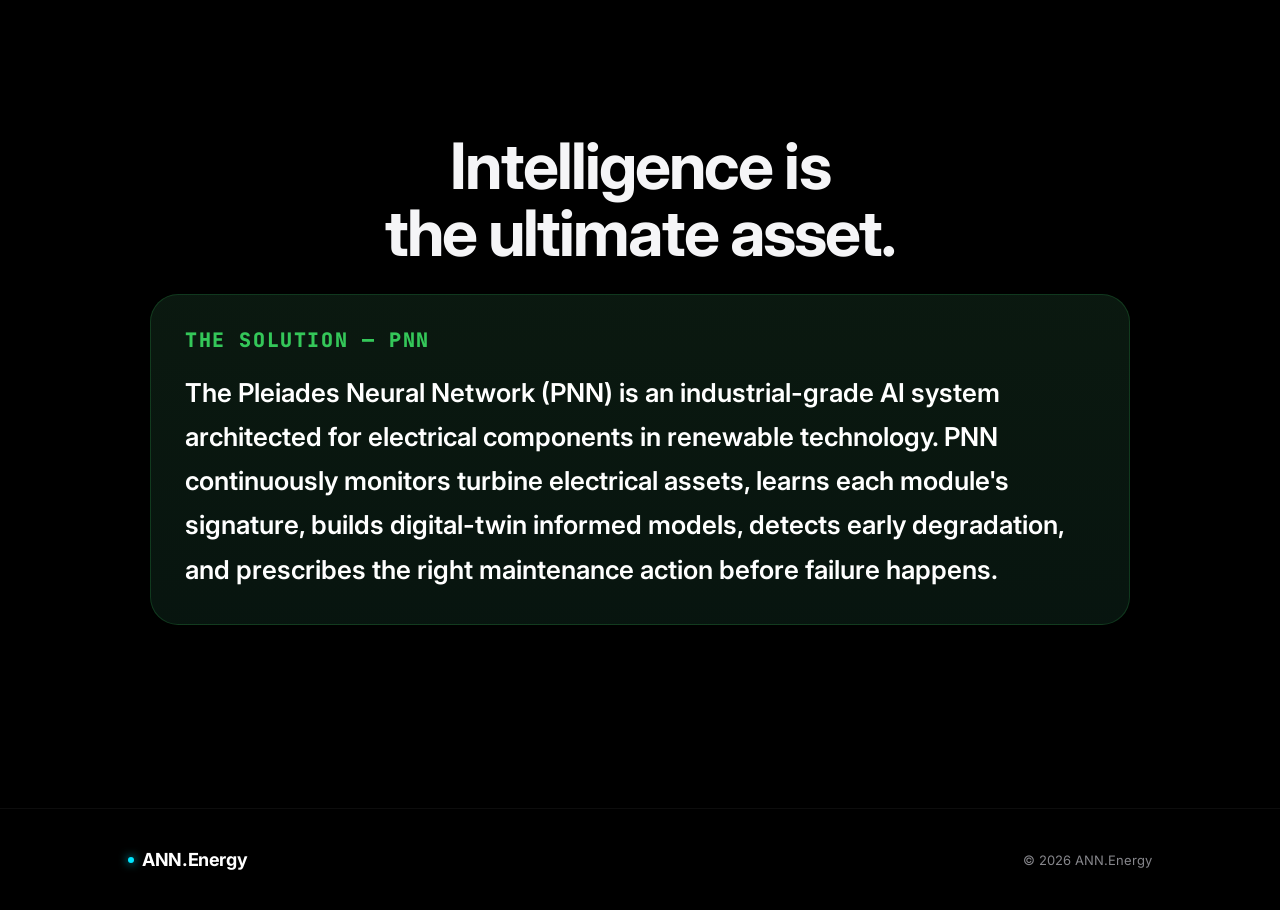
==== commit 0c202996: "clear box and message" ====
--- a/index.html
+++ b/index.html
@@ -741,31 +741,34 @@
 
 const matElectricalCluster = matConverter.clone();
 matElectricalCluster.transparent = true;
-matElectricalCluster.opacity = 0.62;
+matElectricalCluster.opacity = 0.8;
 const matElectricalAccent = matInsightRed.clone();
 matElectricalAccent.transparent = true;
-matElectricalAccent.opacity = 0.58;
+matElectricalAccent.opacity = 0.86;
 const matElectricalPanel = new THREE.MeshPhysicalMaterial({
   color: 0x050505,
   roughness: 0.1,
   metalness: 0.9,
   transparent: true,
-  opacity: 0.55
+  opacity: 0.72
 });
 
 const rearCabinet = new THREE.Mesh(new THREE.BoxGeometry(0.74, 0.88, 0.62), matElectricalCluster);
-rearCabinet.position.set(0.86, -0.33, -2.4);
+rearCabinet.position.set(0.92, -0.3, -2.02);
 rearCabinet.castShadow = true;
+rearCabinet.renderOrder = 4;
 internalsGroup.add(rearCabinet);
 
 const sideCabinet = new THREE.Mesh(new THREE.BoxGeometry(0.54, 0.78, 0.58), matElectricalCluster);
-sideCabinet.position.set(1.58, -0.38, -2.34);
+sideCabinet.position.set(1.64, -0.34, -1.92);
 sideCabinet.castShadow = true;
+sideCabinet.renderOrder = 4;
 internalsGroup.add(sideCabinet);
 
 const diagnosticStack = new THREE.Mesh(new THREE.BoxGeometry(0.44, 0.46, 0.42), matElectricalAccent);
-diagnosticStack.position.set(0.56, 0.08, -2.78);
+diagnosticStack.position.set(0.64, 0.08, -2.22);
 diagnosticStack.castShadow = true;
+diagnosticStack.renderOrder = 5;
 internalsGroup.add(diagnosticStack);
 
 const yawRingGeo = new THREE.TorusGeometry(1.04, 0.045, 12, 48);
@@ -792,14 +795,16 @@
 // Electrical / Power Converter Module (Sleek Black Box)
 const panelGeo = new THREE.BoxGeometry(1.1, 0.78, 0.72);
 const electricalPanel = new THREE.Mesh(panelGeo, matElectricalPanel);
-electricalPanel.position.set(0.16, -0.42, -2.22);
+electricalPanel.position.set(0.26, -0.38, -1.82);
+electricalPanel.renderOrder = 3;
 internalsGroup.add(electricalPanel);
 
 // Circuits / Nodes on Panel
 const nodeGeo = new THREE.BoxGeometry(0.72, 0.11, 0.28);
 const matNodeActive = new THREE.MeshBasicMaterial({ color: 0x00e5ff }); // Glowing Cyan
 const nodeMesh = new THREE.Mesh(nodeGeo, matNodeActive);
-nodeMesh.position.set(0.16, 0.02, -2.22); // On top of panel
+nodeMesh.position.set(0.26, 0.05, -1.82); // On top of panel
+nodeMesh.renderOrder = 6;
 internalsGroup.add(nodeMesh);
 
 // Fault Glow Sphere (Additive Blending)
@@ -939,7 +944,7 @@
   lookY: 15,
   lookZ: 0,
   vignetteBlur: 0,
-  shellOpacity: 0.18,
+  shellOpacity: 0.09,
   duration: 2.25,
   ease: "power2.inOut",
   onUpdate: updateScene
@@ -981,7 +986,12 @@
   // Shell Opacity
   shell.material.opacity = proxy.shellOpacity;
   shell.material.depthWrite = proxy.shellOpacity > 0.5; // Prevent weird sorting when transparent
-  shellEdges.material.opacity = proxy.shellOpacity > 0.5 ? 0.32 : 0.48;
+  shellEdges.material.opacity = proxy.greenIntensity > 0.1 ? 0.2 : (proxy.shellOpacity > 0.5 ? 0.32 : 0.48);
+
+  const clusterBoost = proxy.greenIntensity;
+  matElectricalCluster.opacity = 0.8 + (0.15 * clusterBoost);
+  matElectricalAccent.opacity = 0.86 + (0.14 * clusterBoost);
+  matElectricalPanel.opacity = 0.72 + (0.16 * clusterBoost);
 
   // Fault Effects (Red)
   matFaultGlow.opacity = proxy.faultIntensity * (0.6 + Math.random()*0.4); // Flicker
--- a/style.css
+++ b/style.css
@@ -675,6 +675,16 @@
 }
 
 #problem .text-block p {
+font-size: 22px;
+line-height: 1.7;
+color: #ffffff !important;
+opacity: 1 !important;
+font-weight: 500;
+text-shadow: 0 8px 24px rgba(0, 0, 0, 0.45);
+max-width: 620px;
+}
+
+#solution .text-block p {
 font-size: 22px;
 line-height: 1.7;
 color: #ffffff !important;
@@ -1053,18 +1063,19 @@
 .cluster-label {
 position: fixed;
 z-index: 46;
-padding: 10px 14px;
+padding: 12px 18px;
 border-radius: 999px;
-border: 1px solid rgba(0, 229, 255, 0.22);
-background: rgba(0, 12, 18, 0.78);
+border: 1px solid rgba(0, 229, 255, 0.42);
+background: rgba(0, 12, 18, 0.92);
 backdrop-filter: blur(14px);
 -webkit-backdrop-filter: blur(14px);
 font-family: var(--font-mono);
-font-size: 11px;
-font-weight: 700;
-letter-spacing: 0.1em;
+font-size: 13px;
+font-weight: 800;
+letter-spacing: 0.12em;
 text-transform: uppercase;
-color: rgba(255,255,255,0.9);
+color: #ffffff;
+text-shadow: 0 0 14px rgba(0, 229, 255, 0.18);
 pointer-events: none;
 opacity: 0;
 transform: translate(-50%, -50%) scale(0.94);
@@ -1074,7 +1085,7 @@
 .cluster-label.visible.active {
 opacity: 1;
 transform: translate(-50%, -50%) scale(1);
-box-shadow: 0 0 22px rgba(0, 229, 255, 0.16), 0 14px 28px rgba(0,0,0,0.34);
+box-shadow: 0 0 28px rgba(0, 229, 255, 0.2), 0 16px 34px rgba(0,0,0,0.4);
 }
 
 /* SOLUTION SECTION - GREEN */
@@ -1138,17 +1149,18 @@
 }
 .cta-solution-title {
 font-family: var(--font-mono);
-font-size: 18px;
-font-weight: 700;
+font-size: 20px;
+font-weight: 800;
 letter-spacing: 0.08em;
 text-transform: uppercase;
 color: var(--accent-green);
 margin-bottom: 18px;
 }
 .cta-solution-card p {
-font-size: clamp(18px, 2vw, 24px);
-line-height: 1.75;
-color: rgba(255,255,255,0.88);
+font-size: clamp(20px, 2.15vw, 26px);
+line-height: 1.7;
+color: #ffffff;
+font-weight: 600;
 margin: 0;
 }
 .cta-btn {
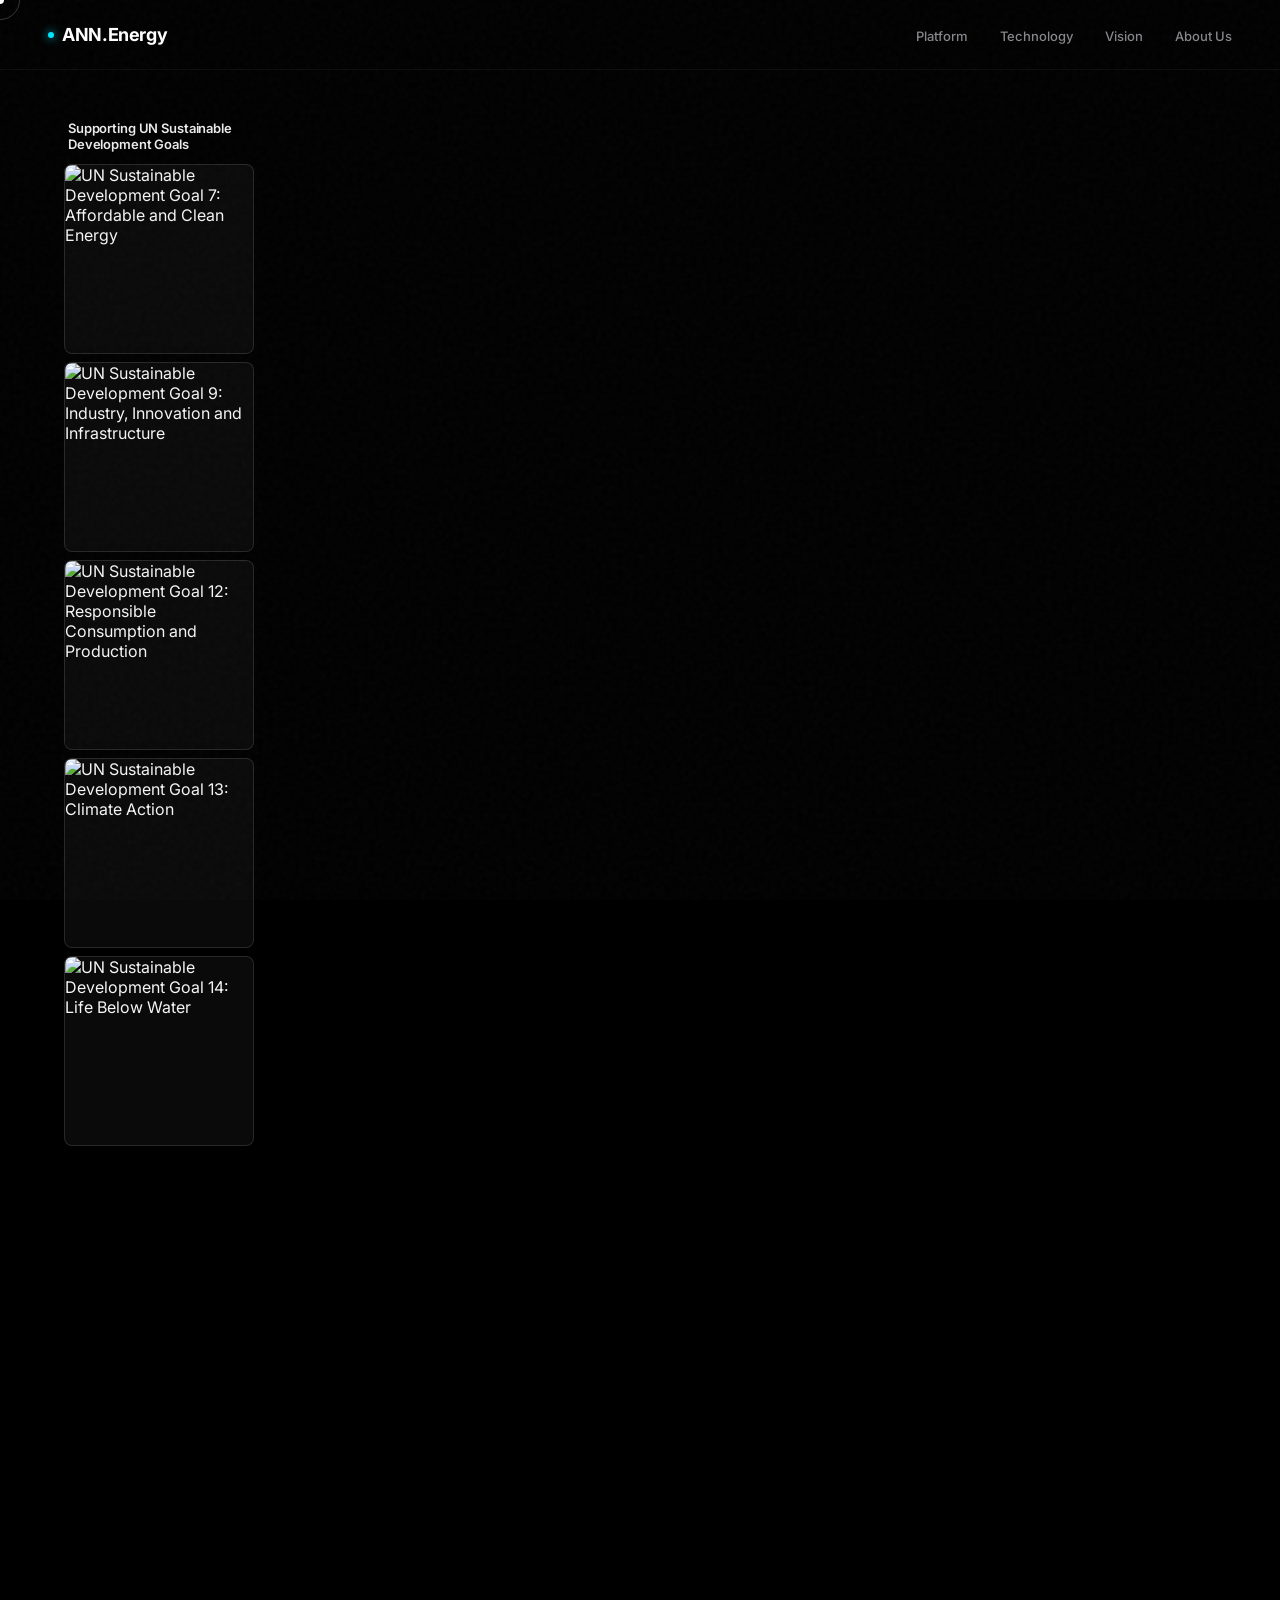
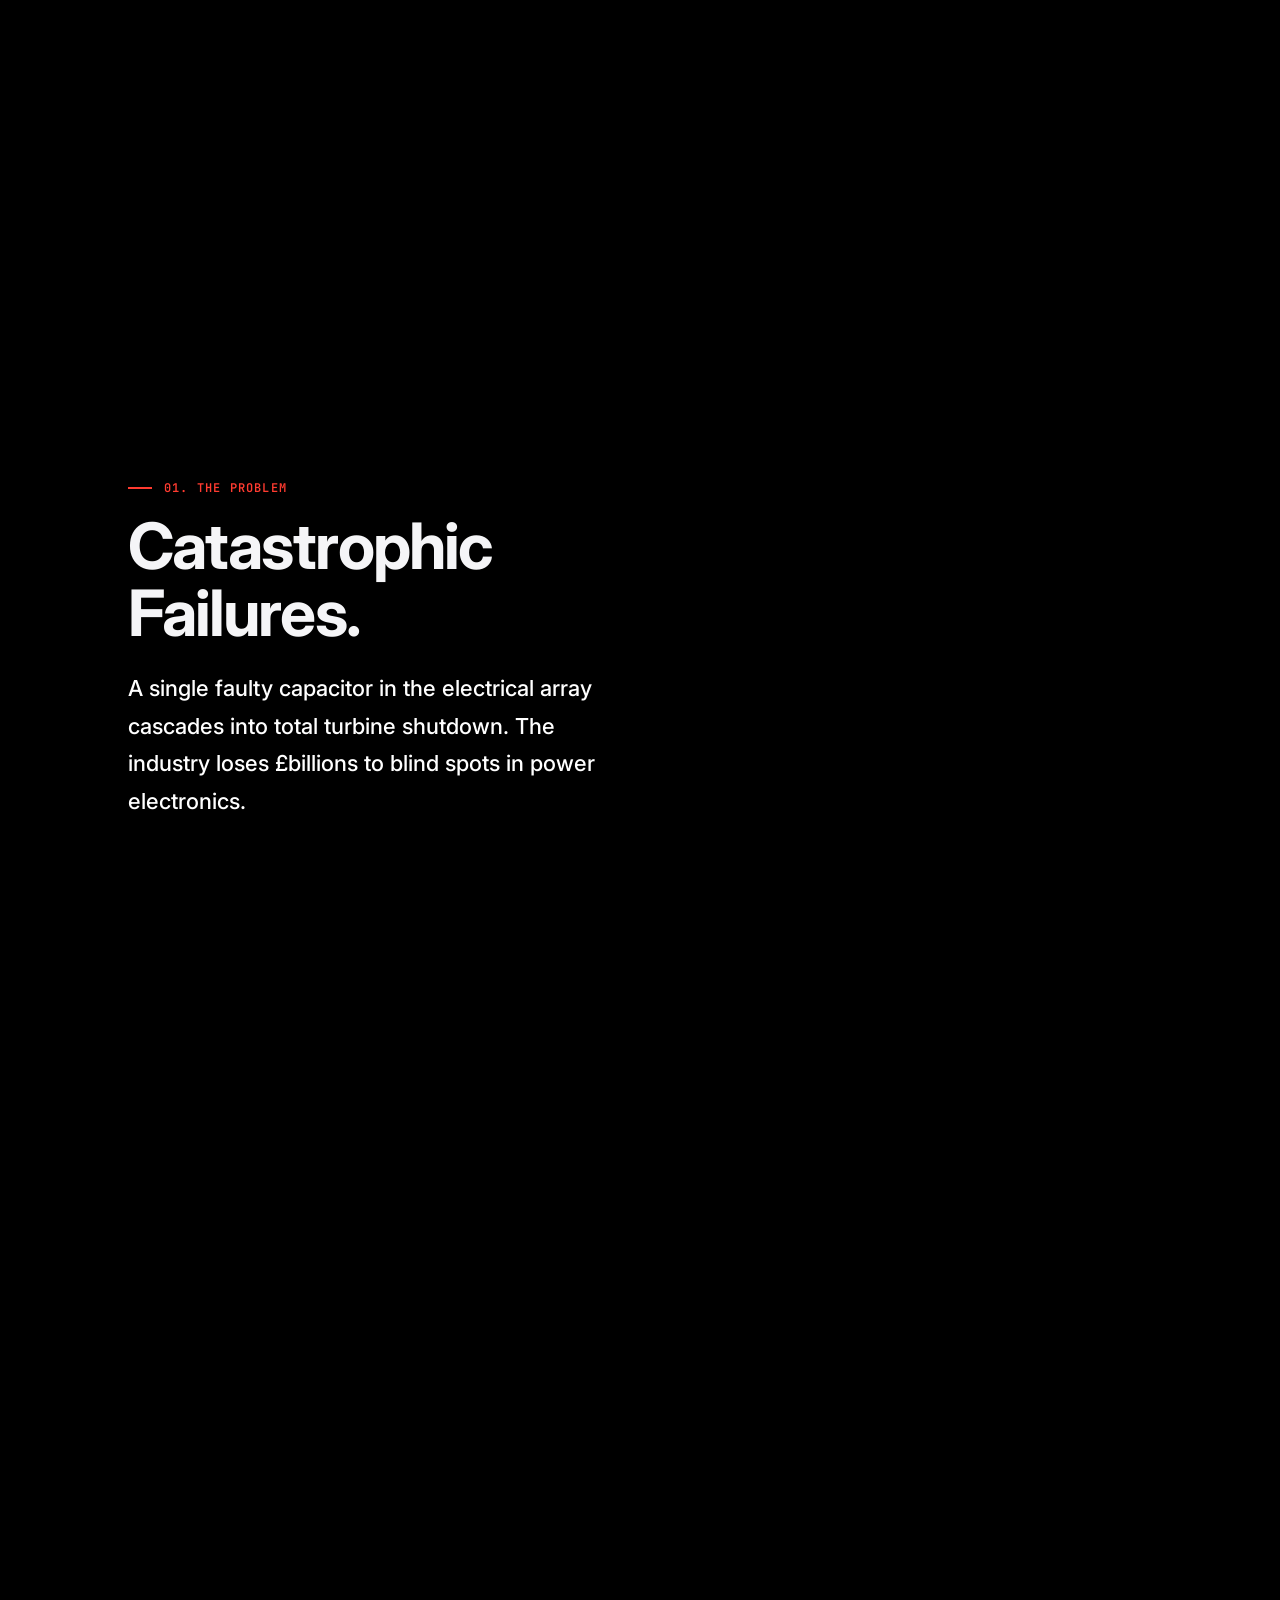
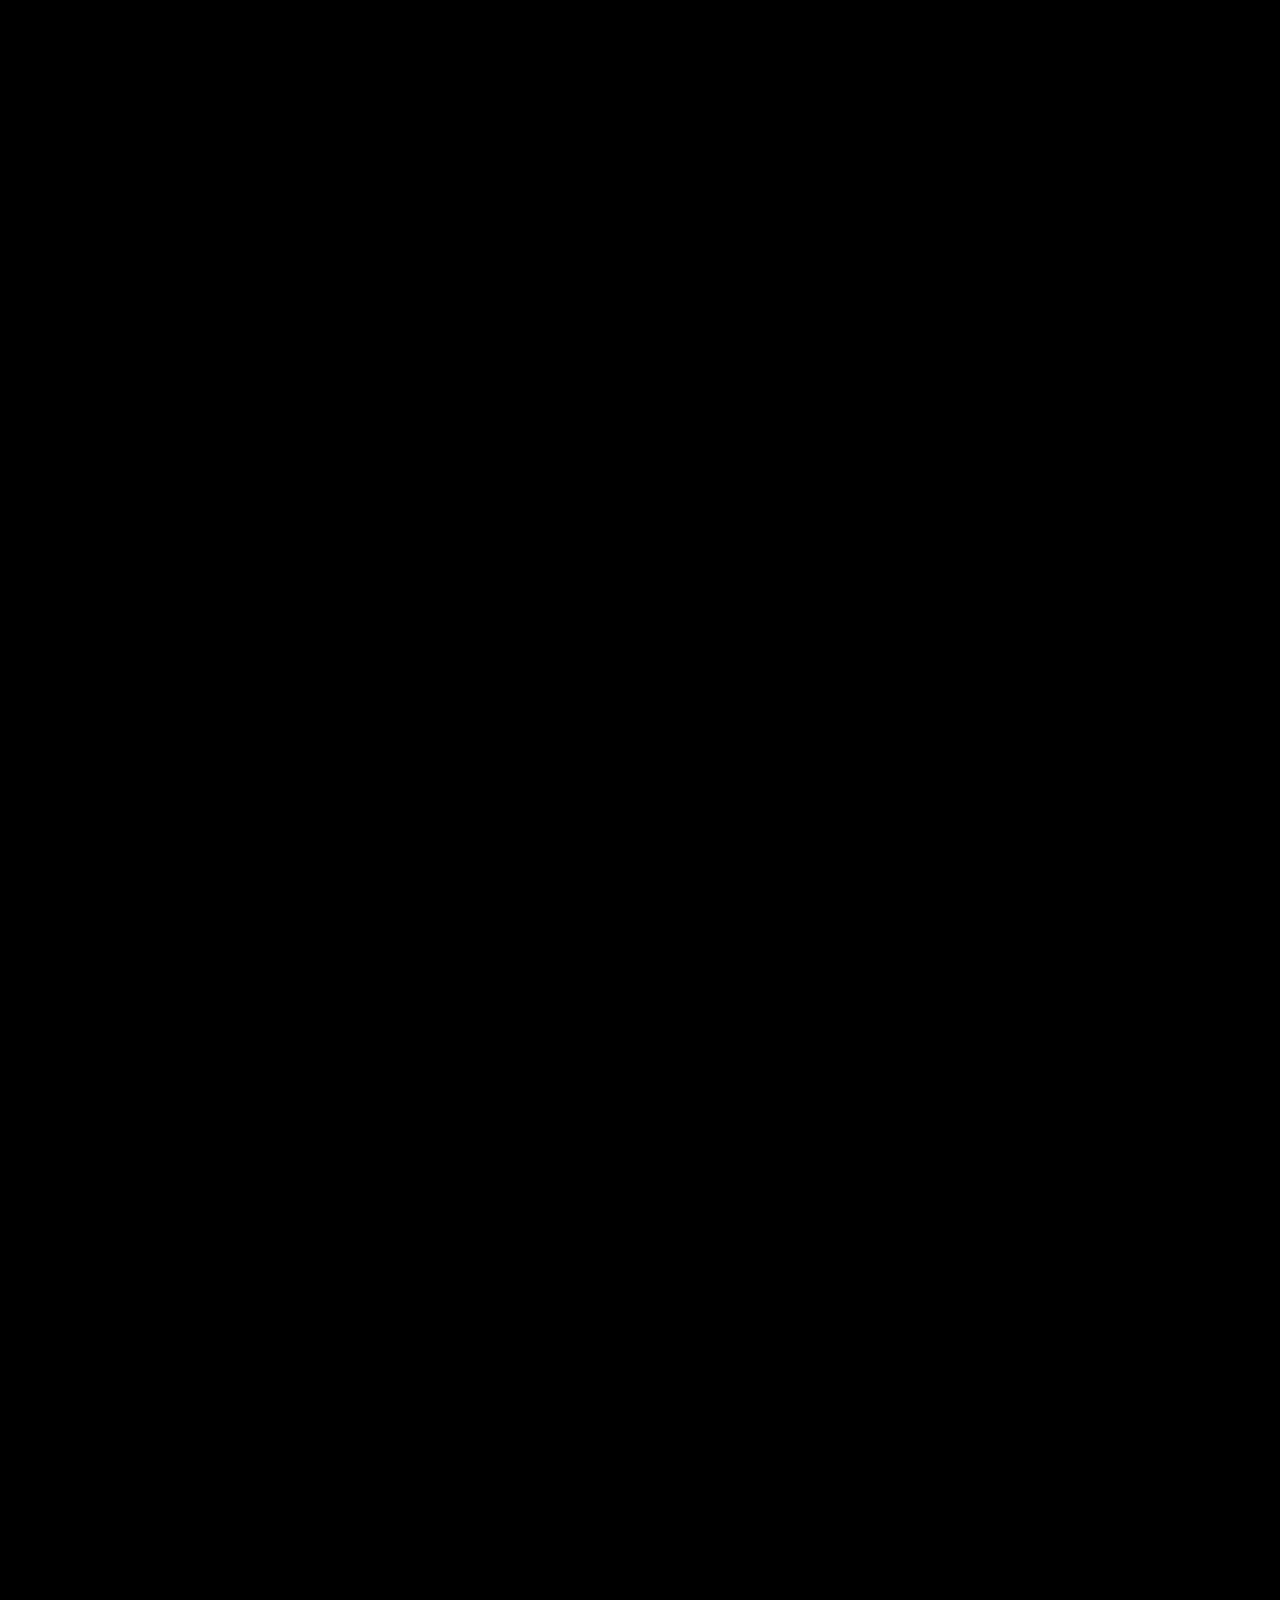
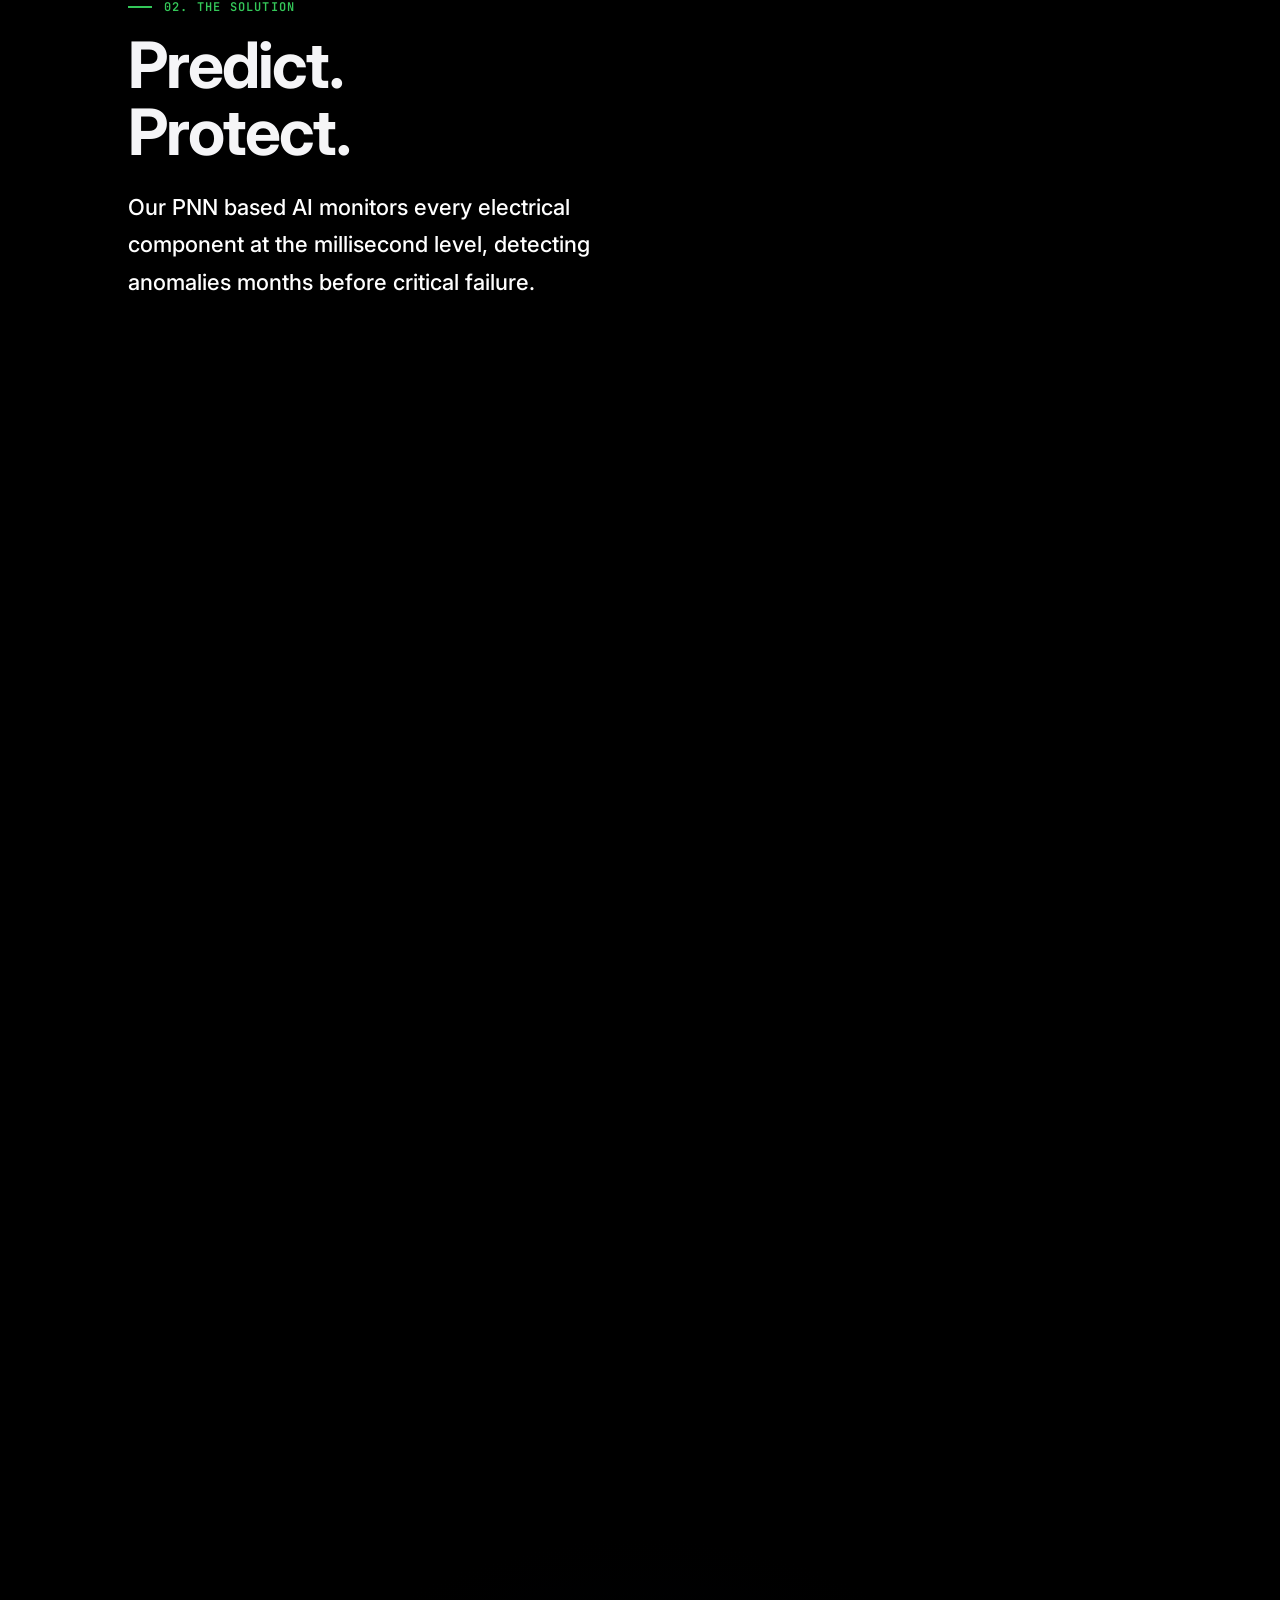
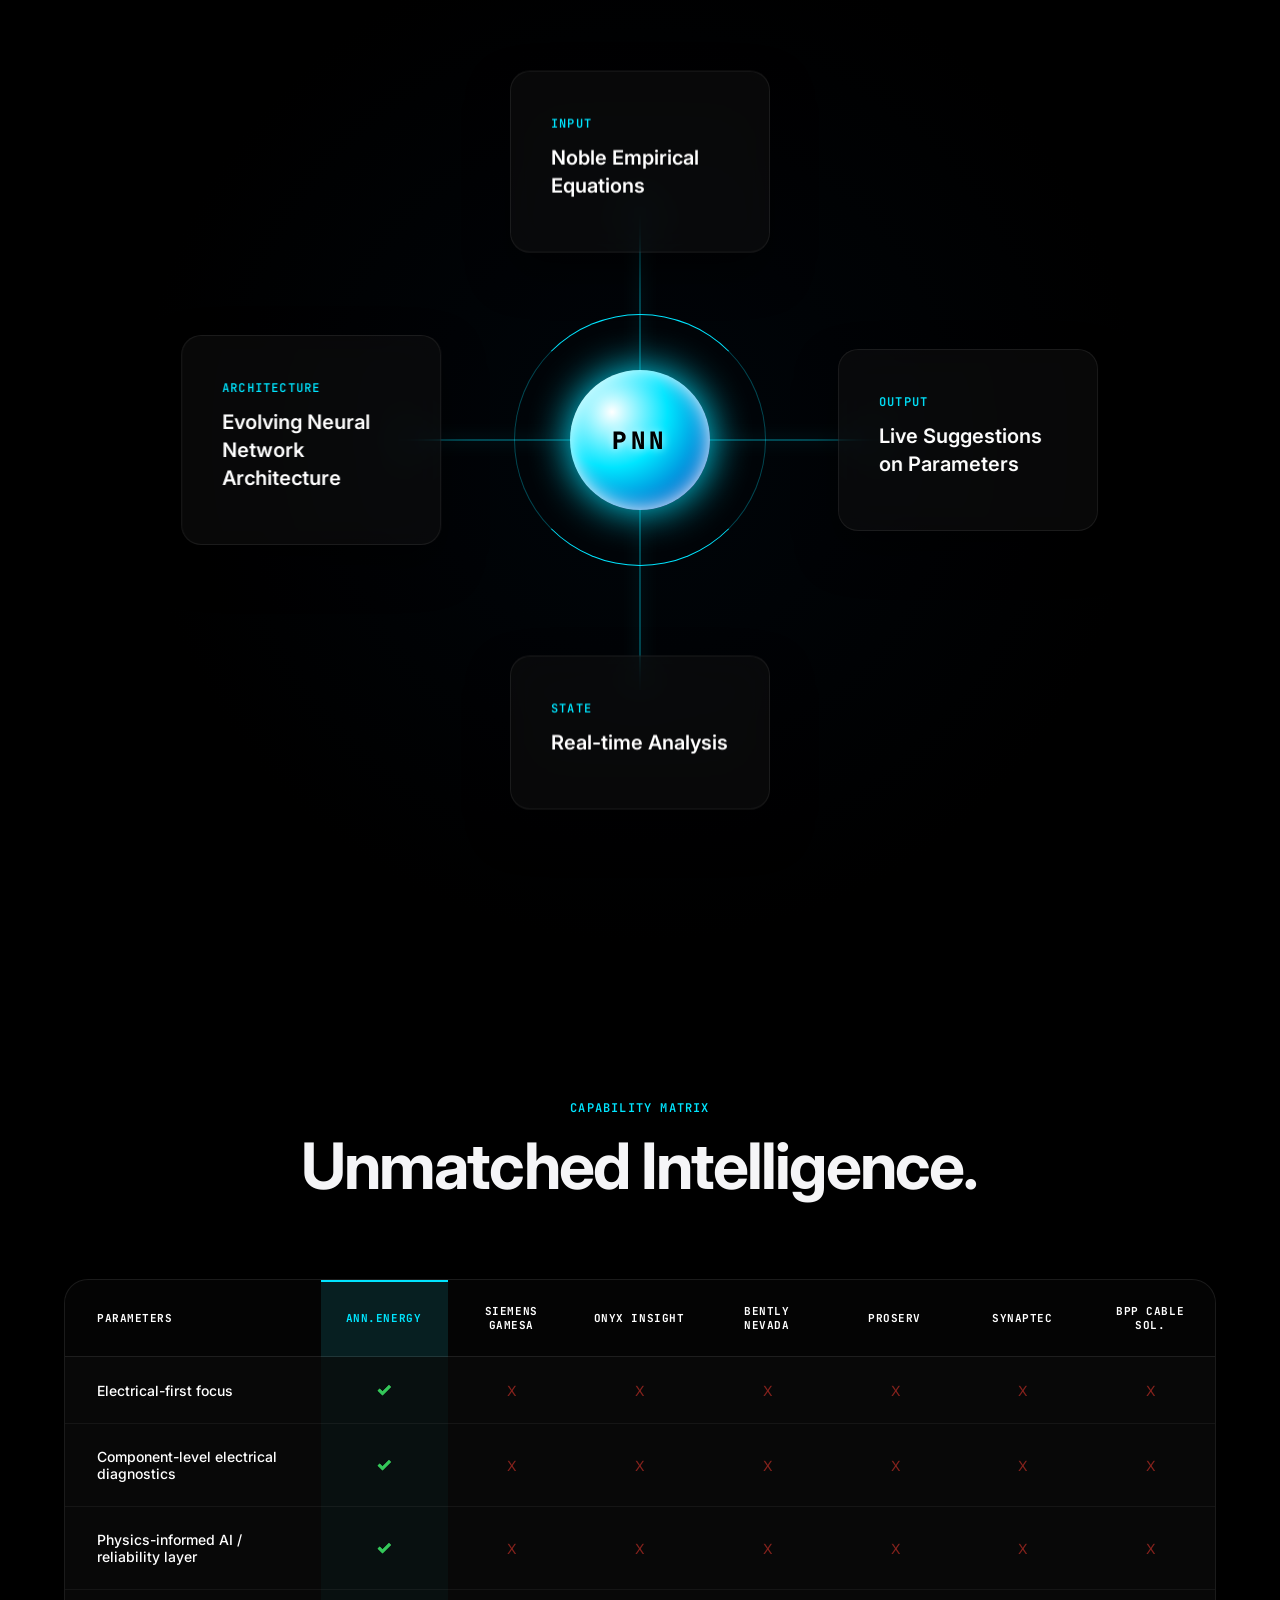
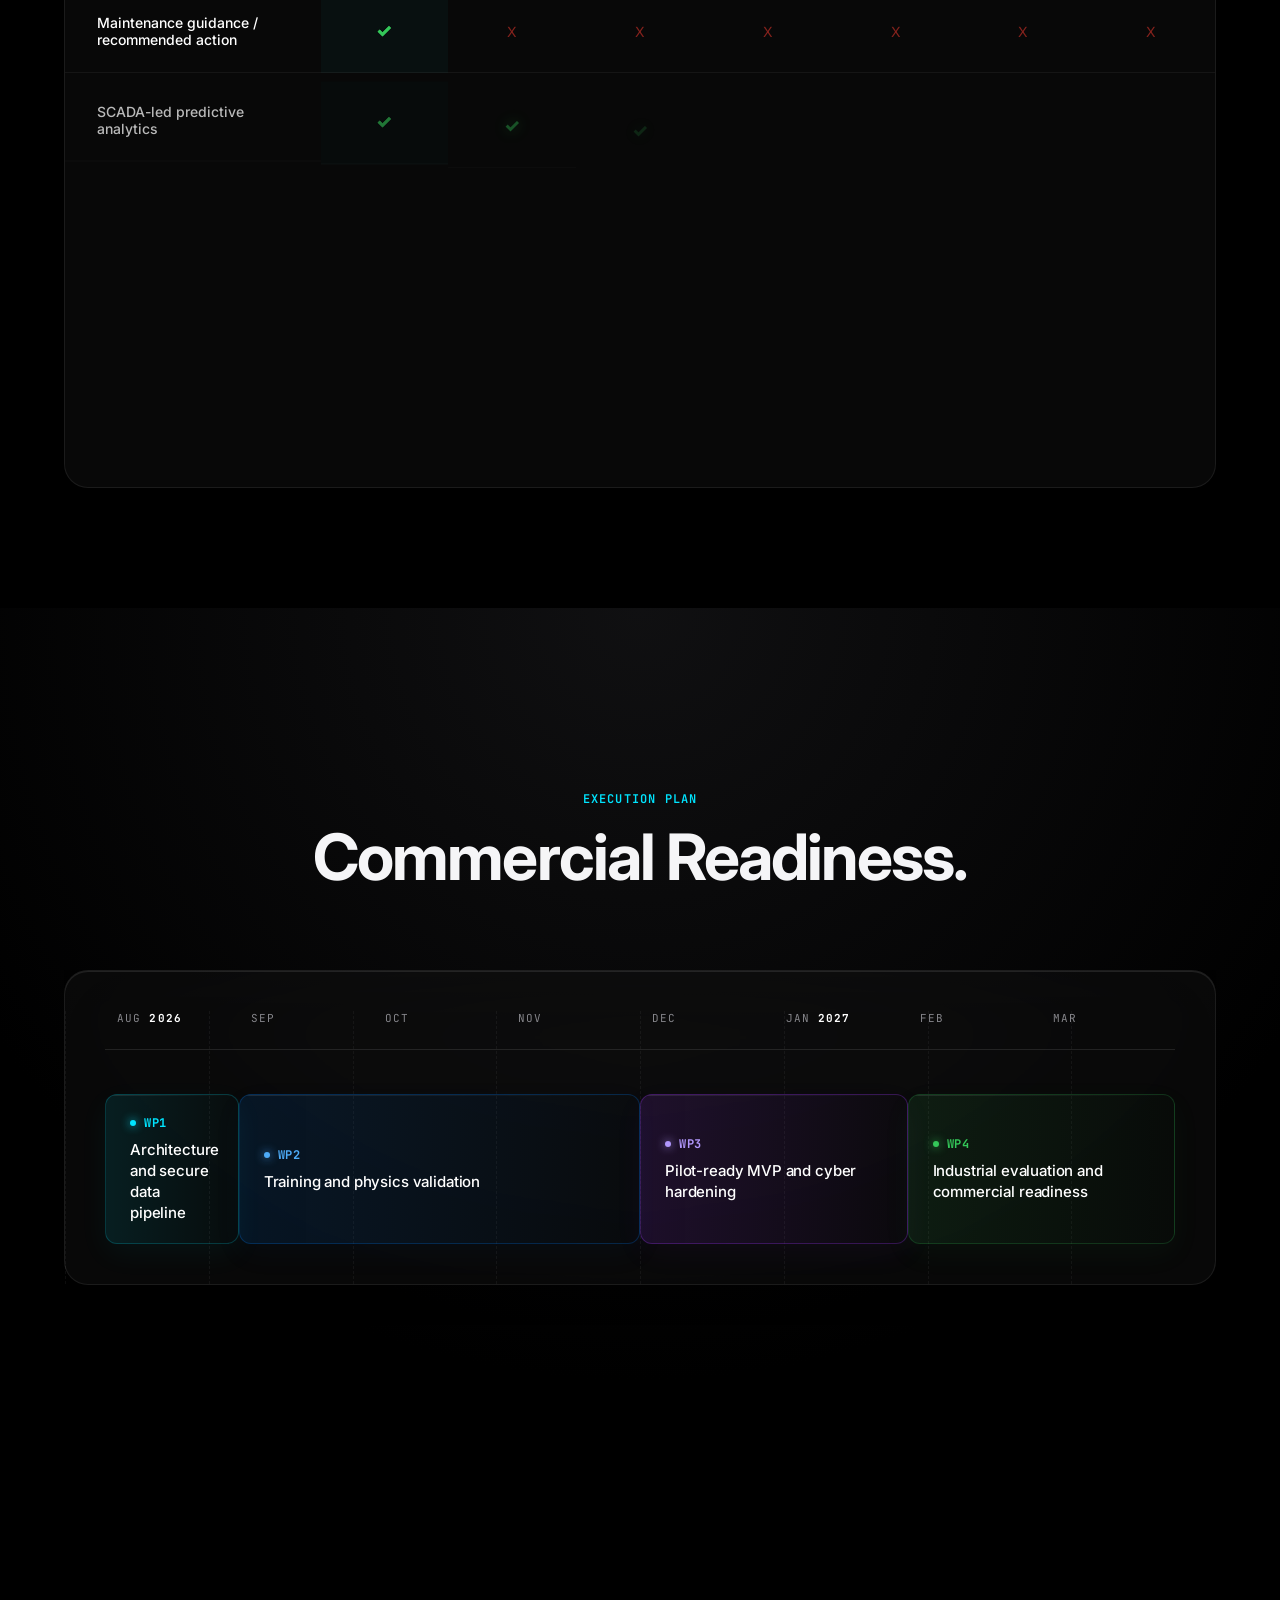
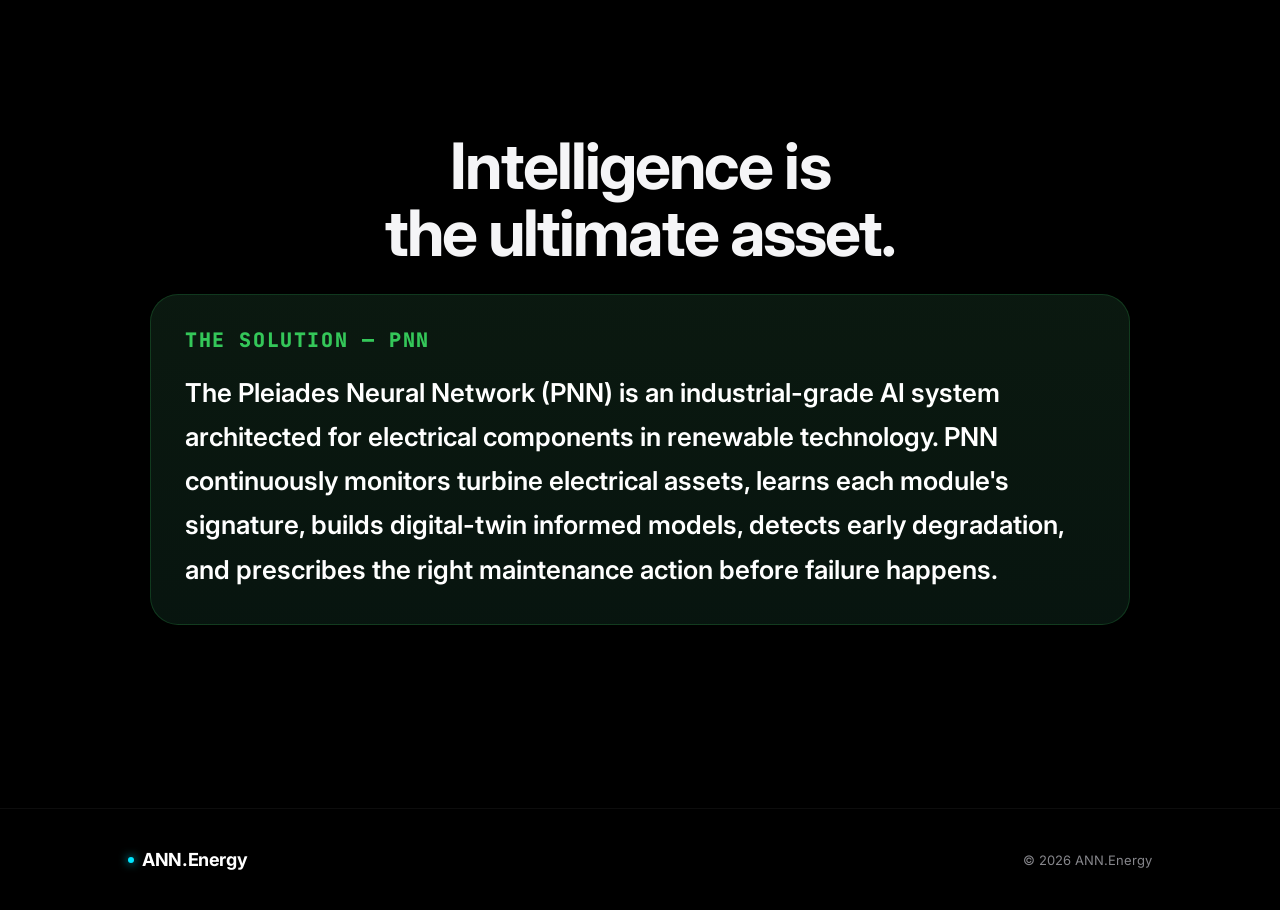
==== commit 5fcb8b4f: "remove investor button, link pnn to technology button and remove founder name from asad" ====
--- a/index.html
+++ b/index.html
@@ -29,11 +29,10 @@
   </div>
   <ul class="nav-links">
     <li><a href="#problem">Platform</a></li>
-    <li><a href="#pnn">Technology</a></li>
+    <li><a href="#pnn-system">Technology</a></li>
     <li><a href="#cta">Vision</a></li>
     <li><a href="about.html">About Us</a></li>
   </ul>
-  <a href="mailto:anenergyuk@gmail.com" class="nav-cta">Invest</a>
 </nav>
 
 <section id="hero">
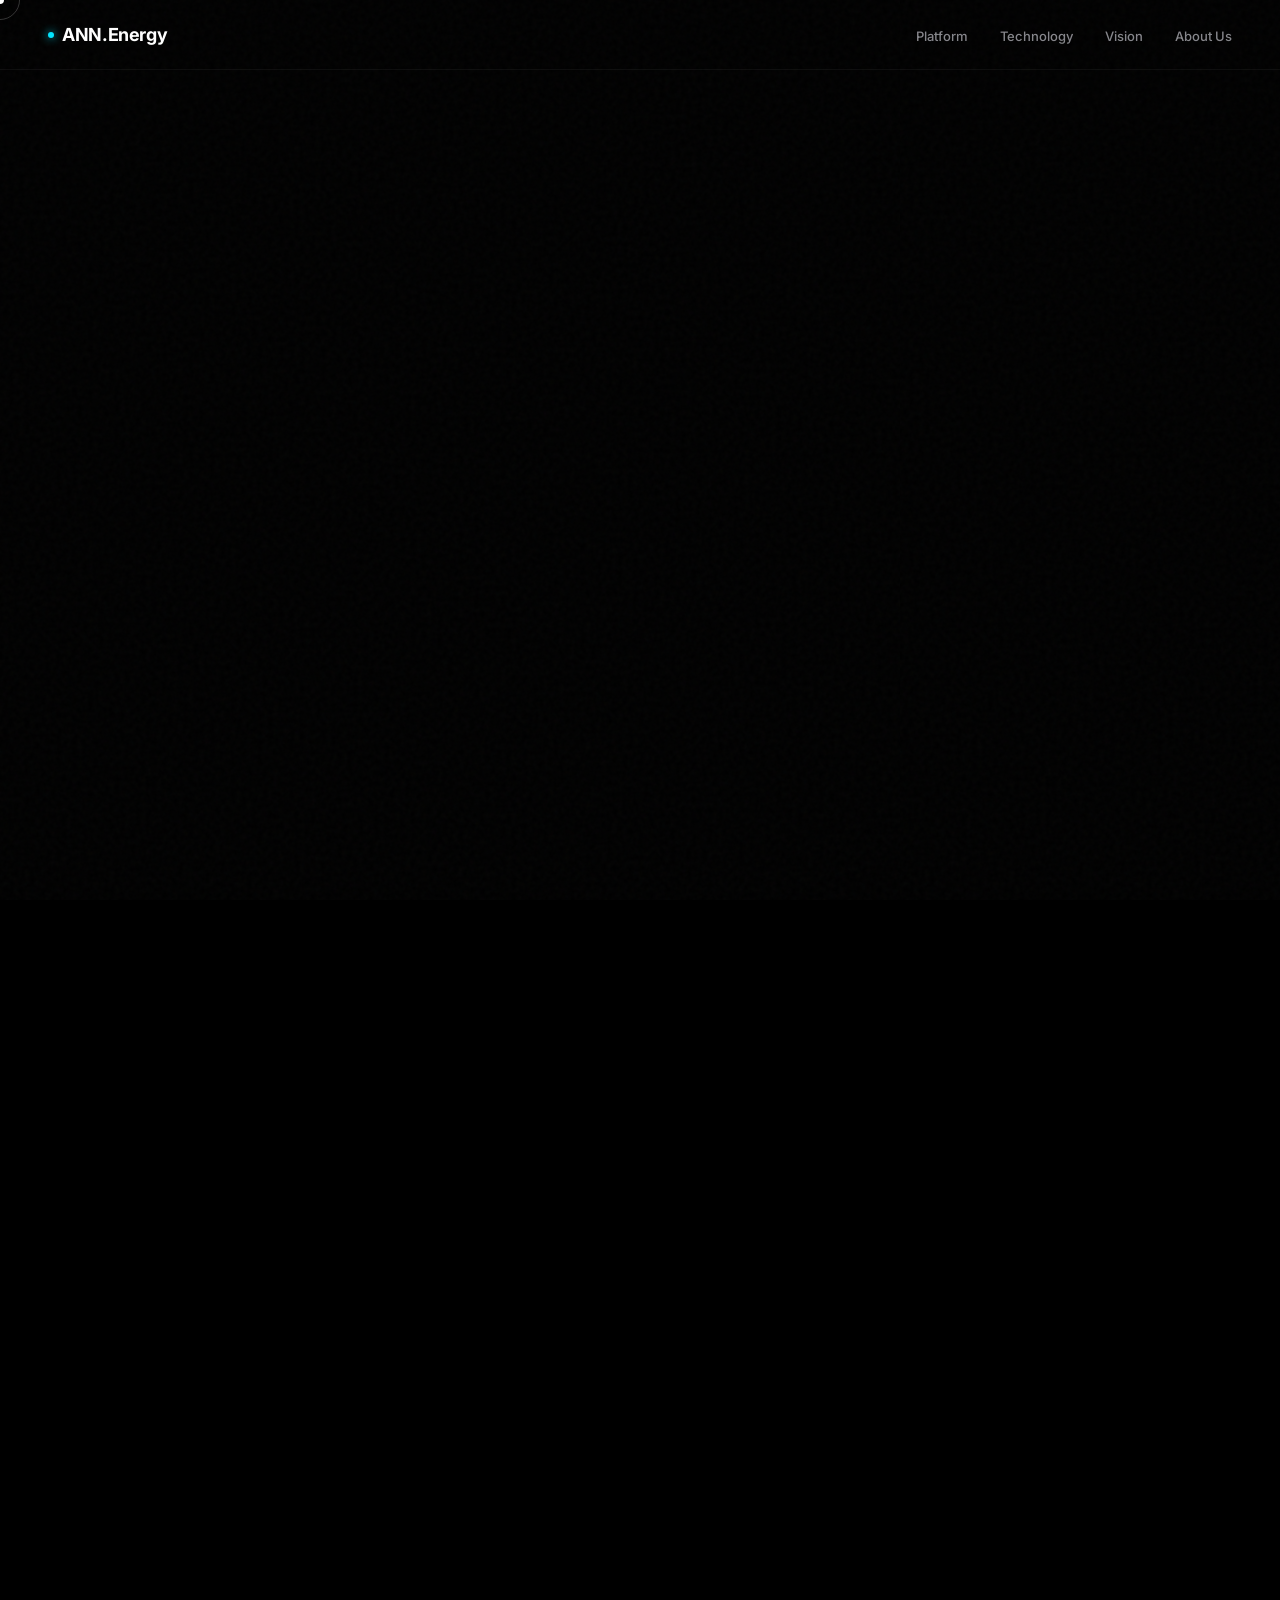
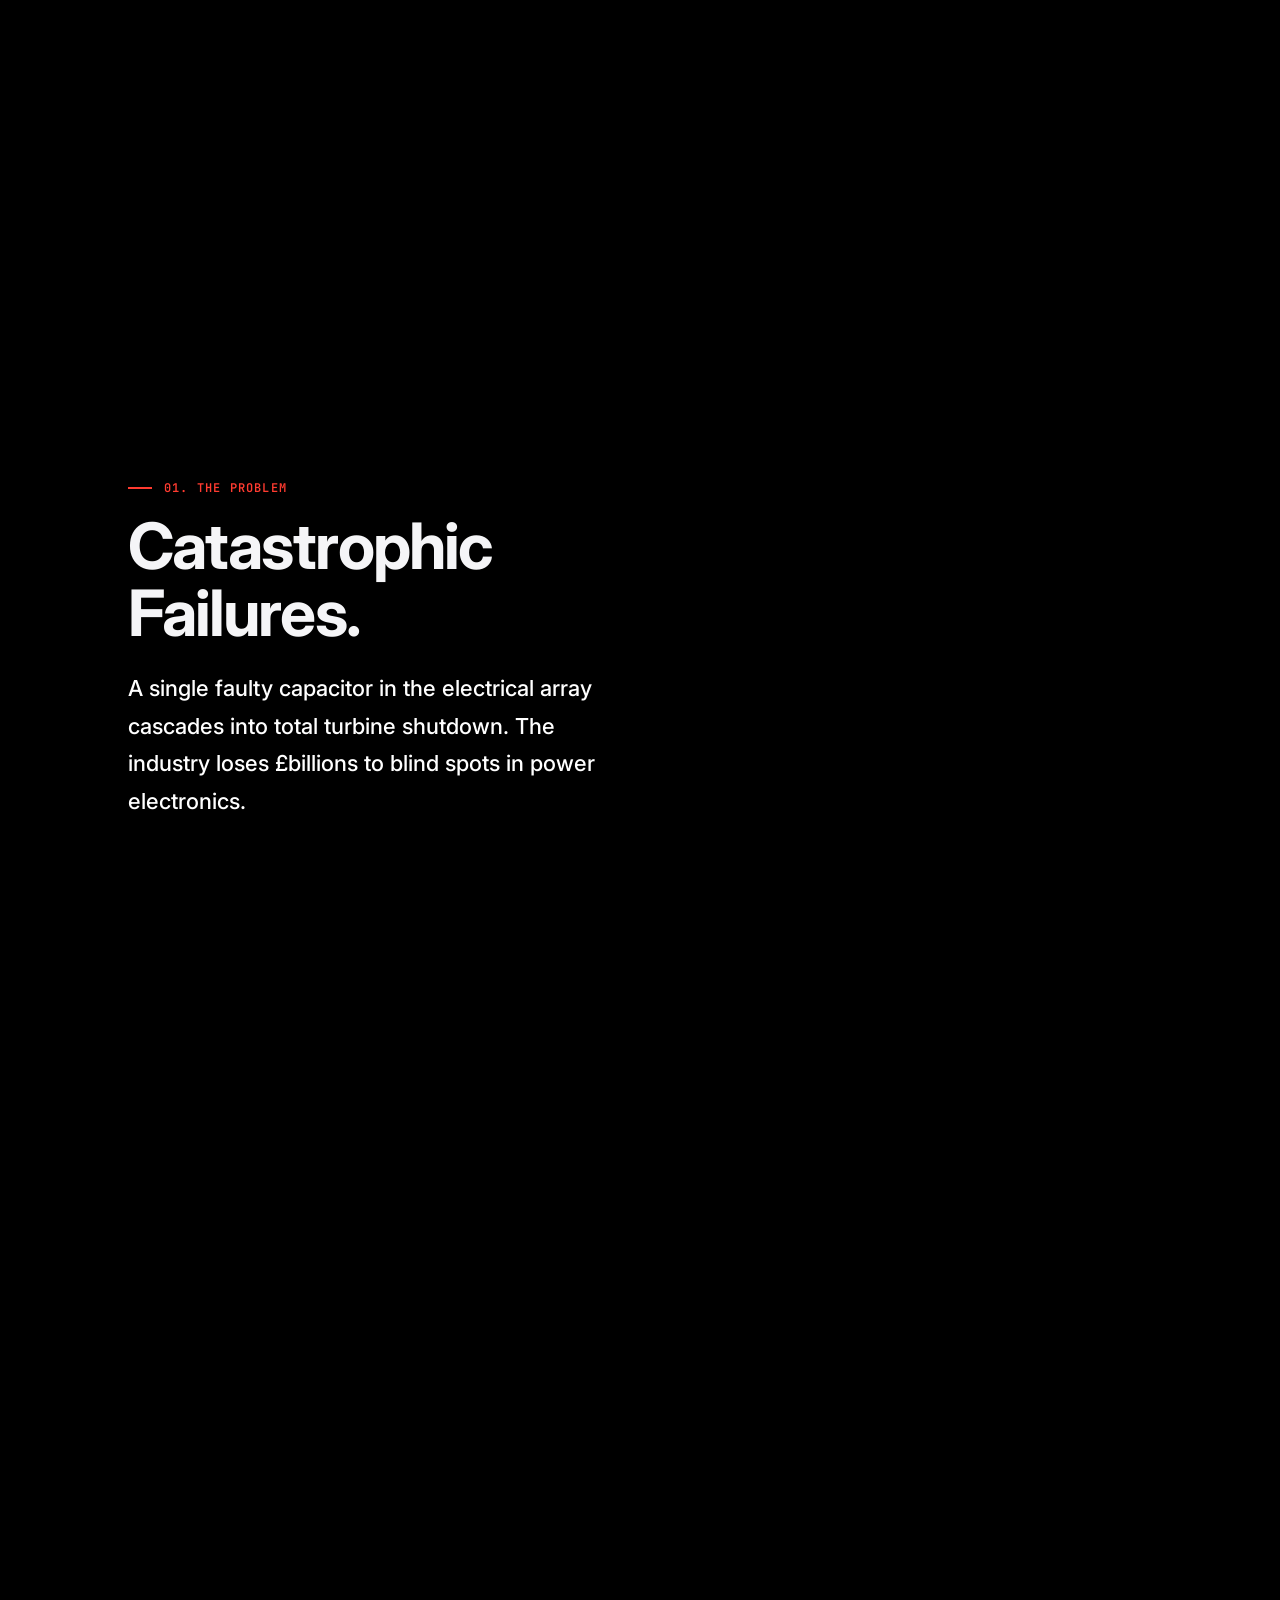
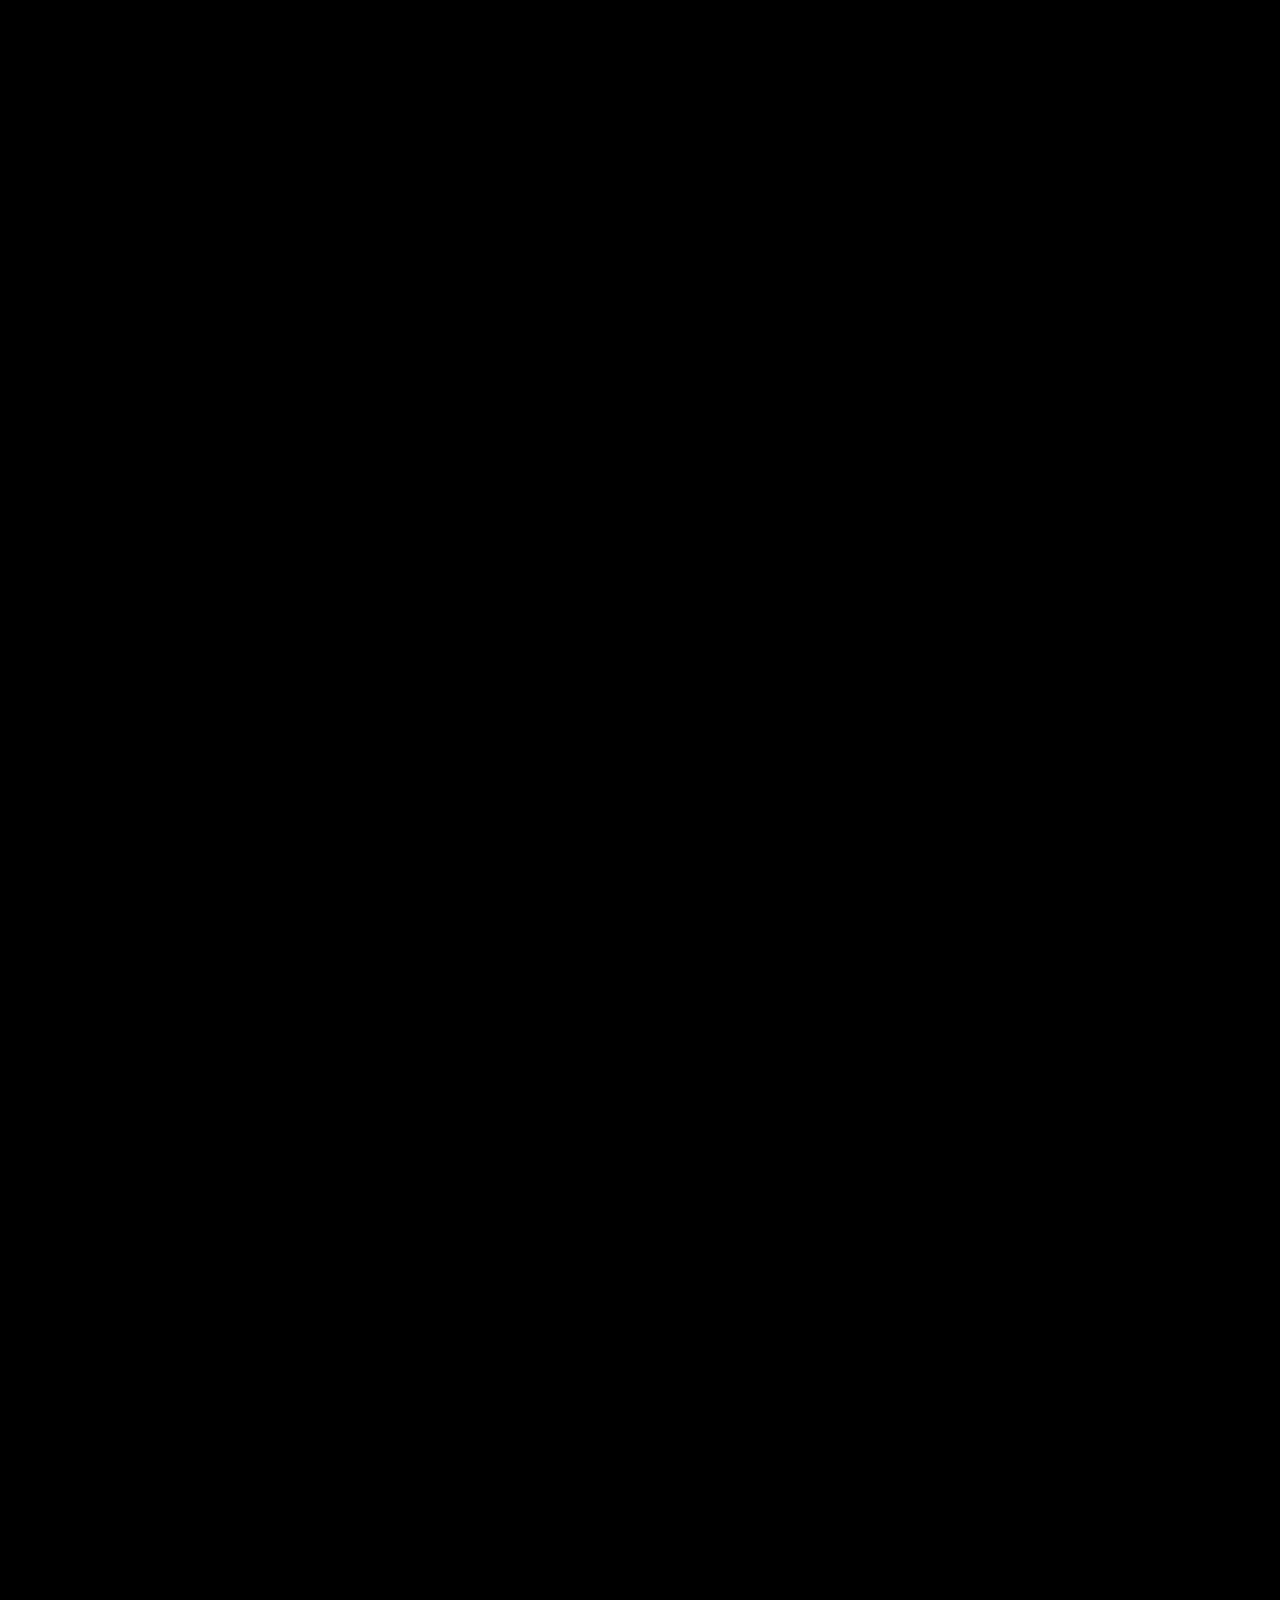
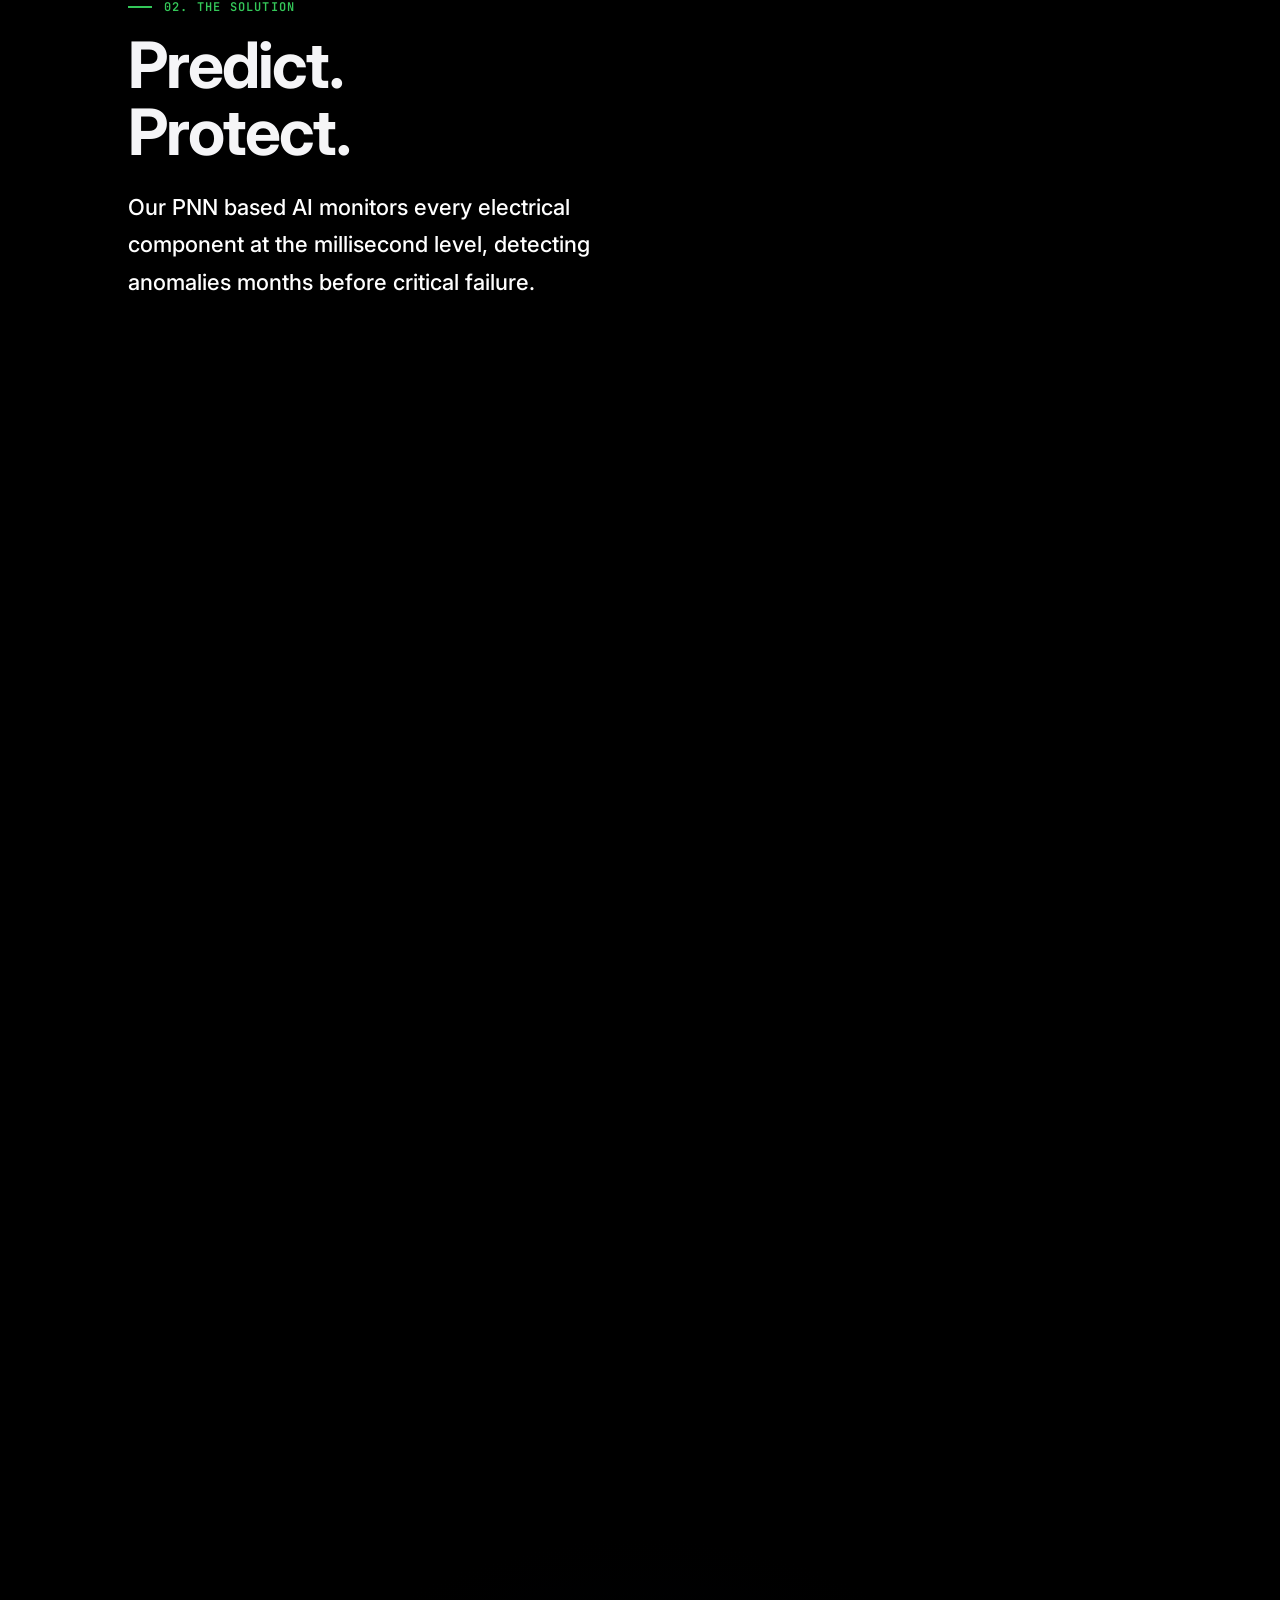
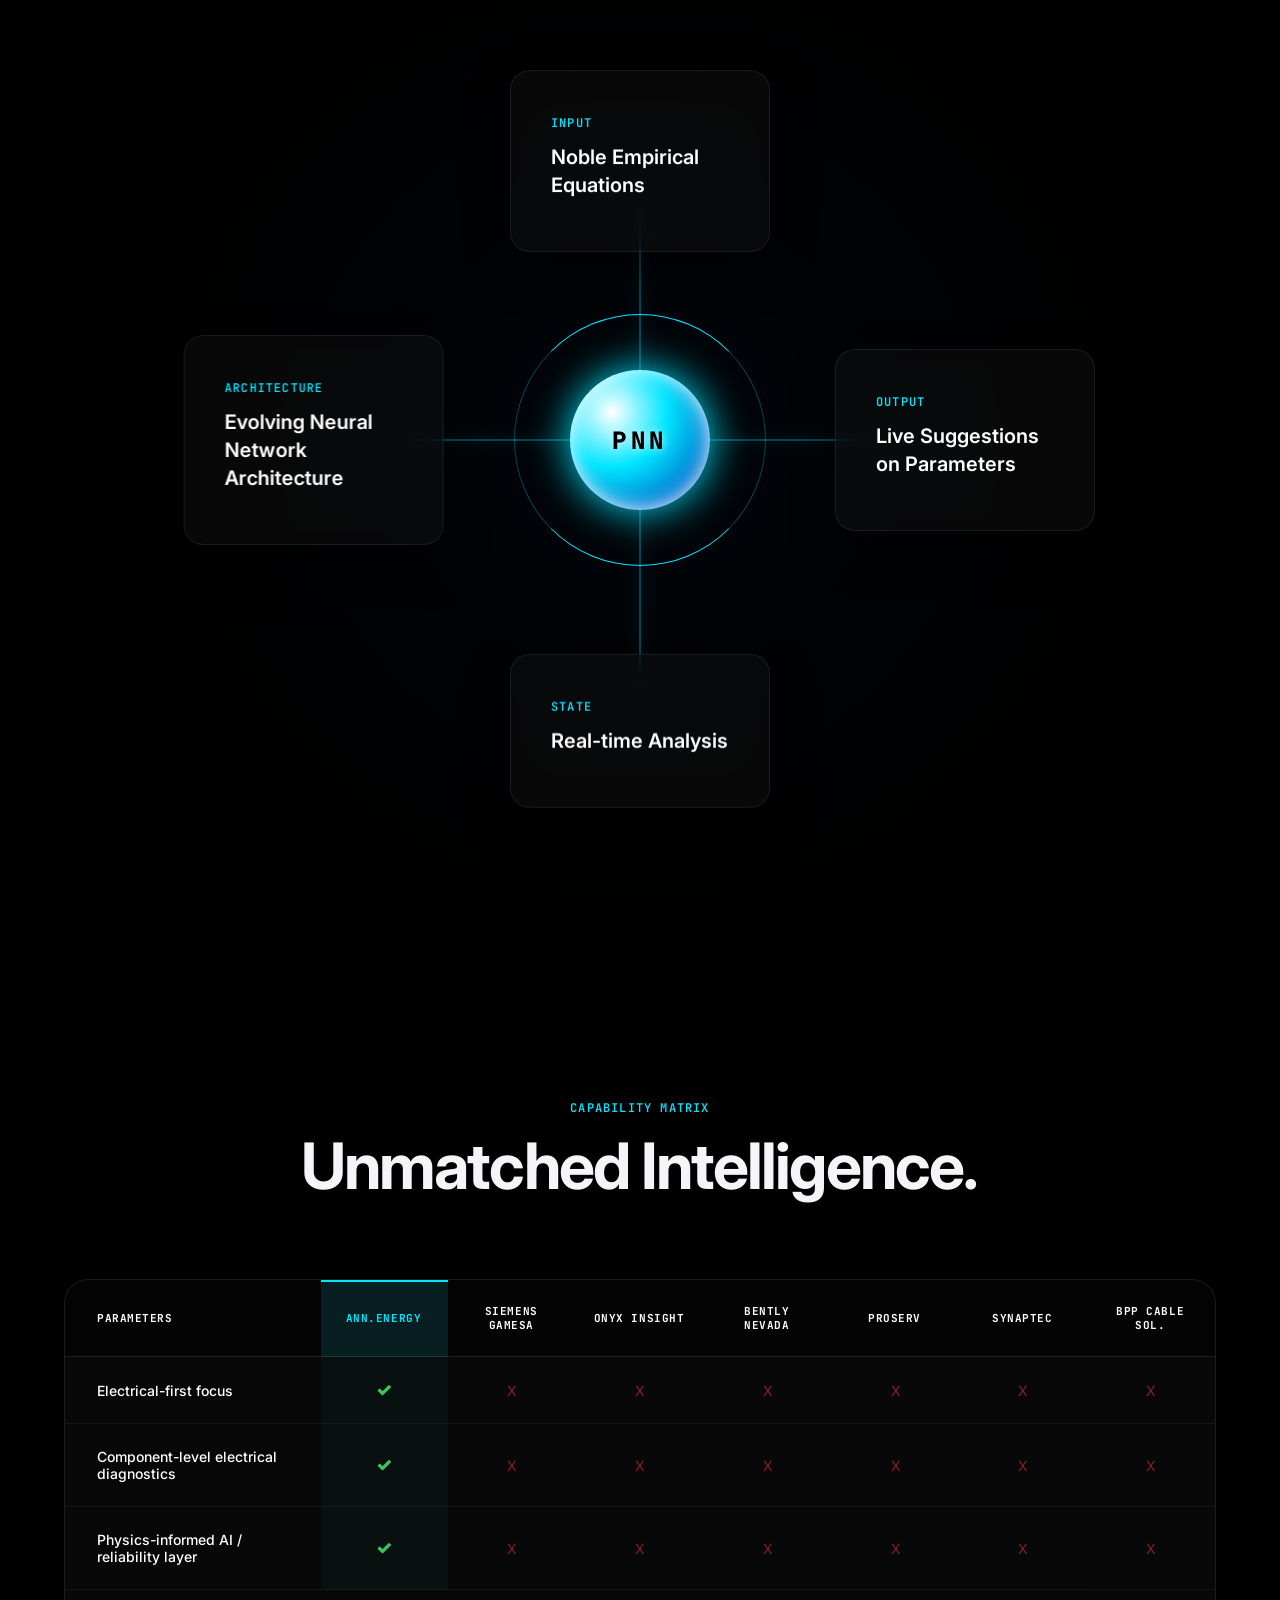
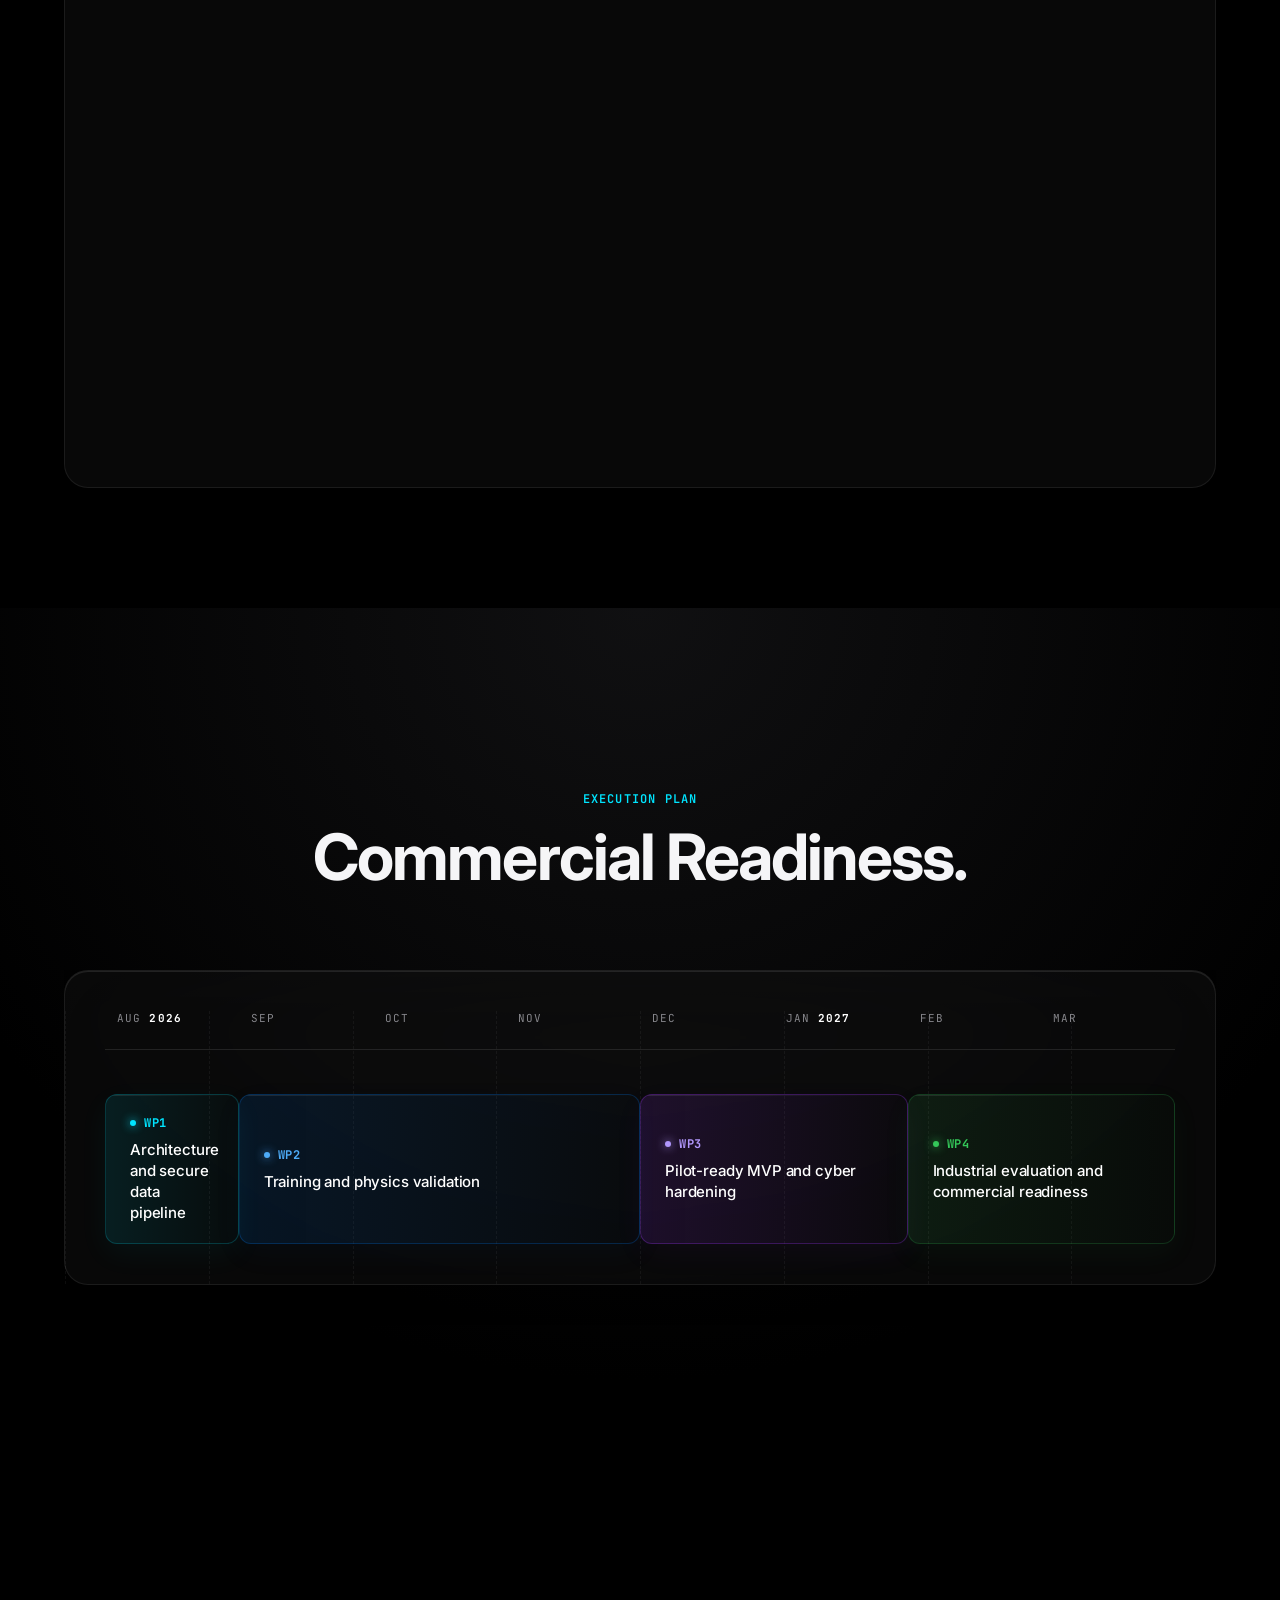
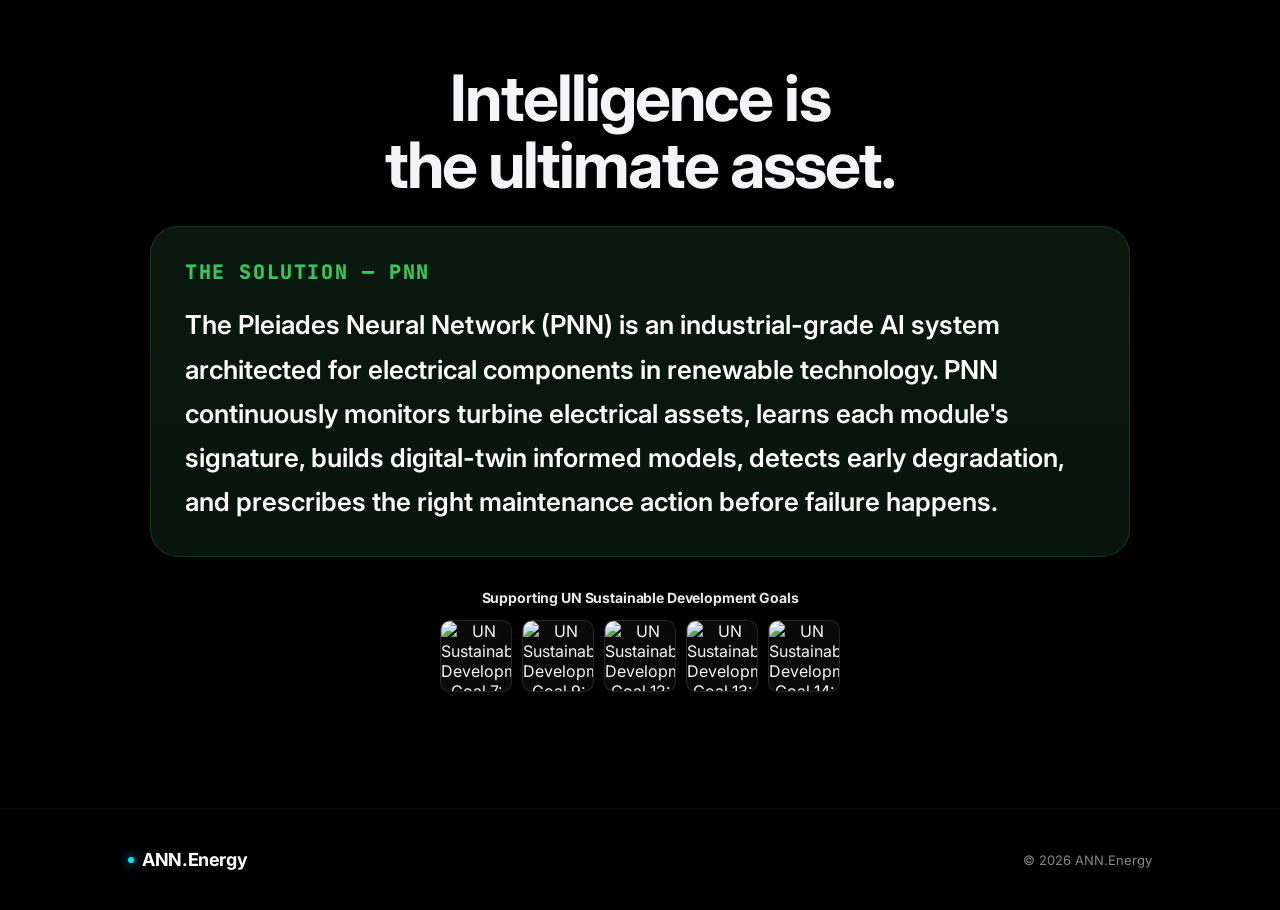
==== commit 9c1ddc32: "Move UN goals to bottom strip" ====
--- a/index.html
+++ b/index.html
@@ -36,26 +36,6 @@
 </nav>
 
 <section id="hero">
-  <div class="sdg-support">
-    <div class="sdg-heading">Supporting UN Sustainable Development Goals</div>
-    <ul class="sdg-list">
-      <li class="sdg-goal-7">
-        <img class="sdg-goal-image" src="https://www.uni-giessen.de/de/fbz/zentren/zfbk/forumsprachen/bilder/sdgwebsite/e-web-goal-07.png" alt="UN Sustainable Development Goal 7: Affordable and Clean Energy">
-      </li>
-      <li class="sdg-goal-9">
-        <img class="sdg-goal-image" src="https://www.uni-giessen.de/de/fbz/zentren/zfbk/forumsprachen/bilder/sdgwebsite/e-web-goal-09.png" alt="UN Sustainable Development Goal 9: Industry, Innovation and Infrastructure">
-      </li>
-      <li class="sdg-goal-12">
-        <img class="sdg-goal-image" src="https://www.uni-giessen.de/de/fbz/zentren/zfbk/forumsprachen/bilder/sdgwebsite/e-web-goal-12.png" alt="UN Sustainable Development Goal 12: Responsible Consumption and Production">
-      </li>
-      <li class="sdg-goal-13">
-        <img class="sdg-goal-image" src="https://www.uni-giessen.de/de/fbz/zentren/zfbk/forumsprachen/bilder/sdgwebsite/e-web-goal-13.png" alt="UN Sustainable Development Goal 13: Climate Action">
-      </li>
-      <li class="sdg-goal-14">
-        <img class="sdg-goal-image" src="https://www.uni-giessen.de/de/fbz/zentren/zfbk/forumsprachen/bilder/sdgwebsite/e-web-goal-14.png" alt="UN Sustainable Development Goal 14: Life Below Water">
-      </li>
-    </ul>
-  </div>
   <div class="hero-badge label-mono">Offshore Intelligence</div>
   <h1 class="hero-title headline-huge">The Grid<br>Thinks Now.</h1>
   <p class="hero-sub"> Advanced predictive intelligence for offshore wind. We protect £billions in assets before failure occurs.</p>
@@ -466,6 +446,26 @@
       and prescribes the right maintenance action before failure happens.
     </p>
   </div>
+  <div class="sdg-support sdg-support-bottom">
+    <div class="sdg-heading">Supporting UN Sustainable Development Goals</div>
+    <ul class="sdg-list">
+      <li class="sdg-goal-7">
+        <img class="sdg-goal-image" src="https://www.uni-giessen.de/de/fbz/zentren/zfbk/forumsprachen/bilder/sdgwebsite/e-web-goal-07.png" alt="UN Sustainable Development Goal 7: Affordable and Clean Energy">
+      </li>
+      <li class="sdg-goal-9">
+        <img class="sdg-goal-image" src="https://www.uni-giessen.de/de/fbz/zentren/zfbk/forumsprachen/bilder/sdgwebsite/e-web-goal-09.png" alt="UN Sustainable Development Goal 9: Industry, Innovation and Infrastructure">
+      </li>
+      <li class="sdg-goal-12">
+        <img class="sdg-goal-image" src="https://www.uni-giessen.de/de/fbz/zentren/zfbk/forumsprachen/bilder/sdgwebsite/e-web-goal-12.png" alt="UN Sustainable Development Goal 12: Responsible Consumption and Production">
+      </li>
+      <li class="sdg-goal-13">
+        <img class="sdg-goal-image" src="https://www.uni-giessen.de/de/fbz/zentren/zfbk/forumsprachen/bilder/sdgwebsite/e-web-goal-13.png" alt="UN Sustainable Development Goal 13: Climate Action">
+      </li>
+      <li class="sdg-goal-14">
+        <img class="sdg-goal-image" src="https://www.uni-giessen.de/de/fbz/zentren/zfbk/forumsprachen/bilder/sdgwebsite/e-web-goal-14.png" alt="UN Sustainable Development Goal 14: Life Below Water">
+      </li>
+    </ul>
+  </div>
 </section>
 
 <footer>
--- a/style.css
+++ b/style.css
@@ -366,6 +366,37 @@
 object-fit: cover;
 }
 
+.sdg-support-bottom {
+position: relative;
+top: auto;
+left: auto;
+width: min(760px, 100%);
+z-index: 2;
+margin: 4px auto 0;
+text-align: center;
+}
+
+.sdg-support-bottom .sdg-heading {
+font-size: 14px;
+font-weight: 700;
+margin-bottom: 14px;
+padding-left: 0;
+}
+
+.sdg-support-bottom .sdg-list {
+flex-direction: row;
+justify-content: center;
+align-items: center;
+flex-wrap: wrap;
+gap: 10px;
+}
+
+.sdg-support-bottom .sdg-list li {
+width: 72px;
+border-radius: 10px;
+box-shadow: 0 10px 24px rgba(0,0,0,0.2);
+}
+
 .hero-badge,
 .hero-title,
 .hero-sub {
@@ -399,7 +430,7 @@
 
 @media (max-width: 1100px) {
 #hero {
-padding-top: 180px;
+padding-top: 0;
 }
 
 .business-shell {
@@ -417,18 +448,20 @@
 }
 
 @media (max-width: 720px) {
-.sdg-support {
-top: 108px;
-left: 20px;
-width: calc(100vw - 40px);
-}
-
-.sdg-list li {
-width: min(170px, 100%);
-}
-
-#hero {
-padding-top: 260px;
+.sdg-support-bottom {
+width: 100%;
+}
+
+.sdg-support-bottom .sdg-heading {
+font-size: 13px;
+}
+
+.sdg-support-bottom .sdg-list {
+gap: 8px;
+}
+
+.sdg-support-bottom .sdg-list li {
+width: 58px;
 }
 }
 
@@ -1427,6 +1460,25 @@
 color: rgba(123, 232, 247, 0.7);
 }
 
+.team-link {
+font-family: var(--font-mono);
+font-size: 12px;
+font-weight: 700;
+letter-spacing: 0.12em;
+text-transform: uppercase;
+color: rgba(123, 232, 247, 0.86);
+text-decoration: none;
+border-bottom: 1px solid rgba(123, 232, 247, 0.35);
+padding-bottom: 3px;
+transition: color 0.25s ease, border-color 0.25s ease, text-shadow 0.25s ease;
+}
+
+.team-link:hover {
+color: #ffffff;
+border-color: rgba(255, 255, 255, 0.7);
+text-shadow: 0 0 14px rgba(0, 229, 255, 0.24);
+}
+
 /* FOOTER */
 footer {
 padding: 40px 10vw;
